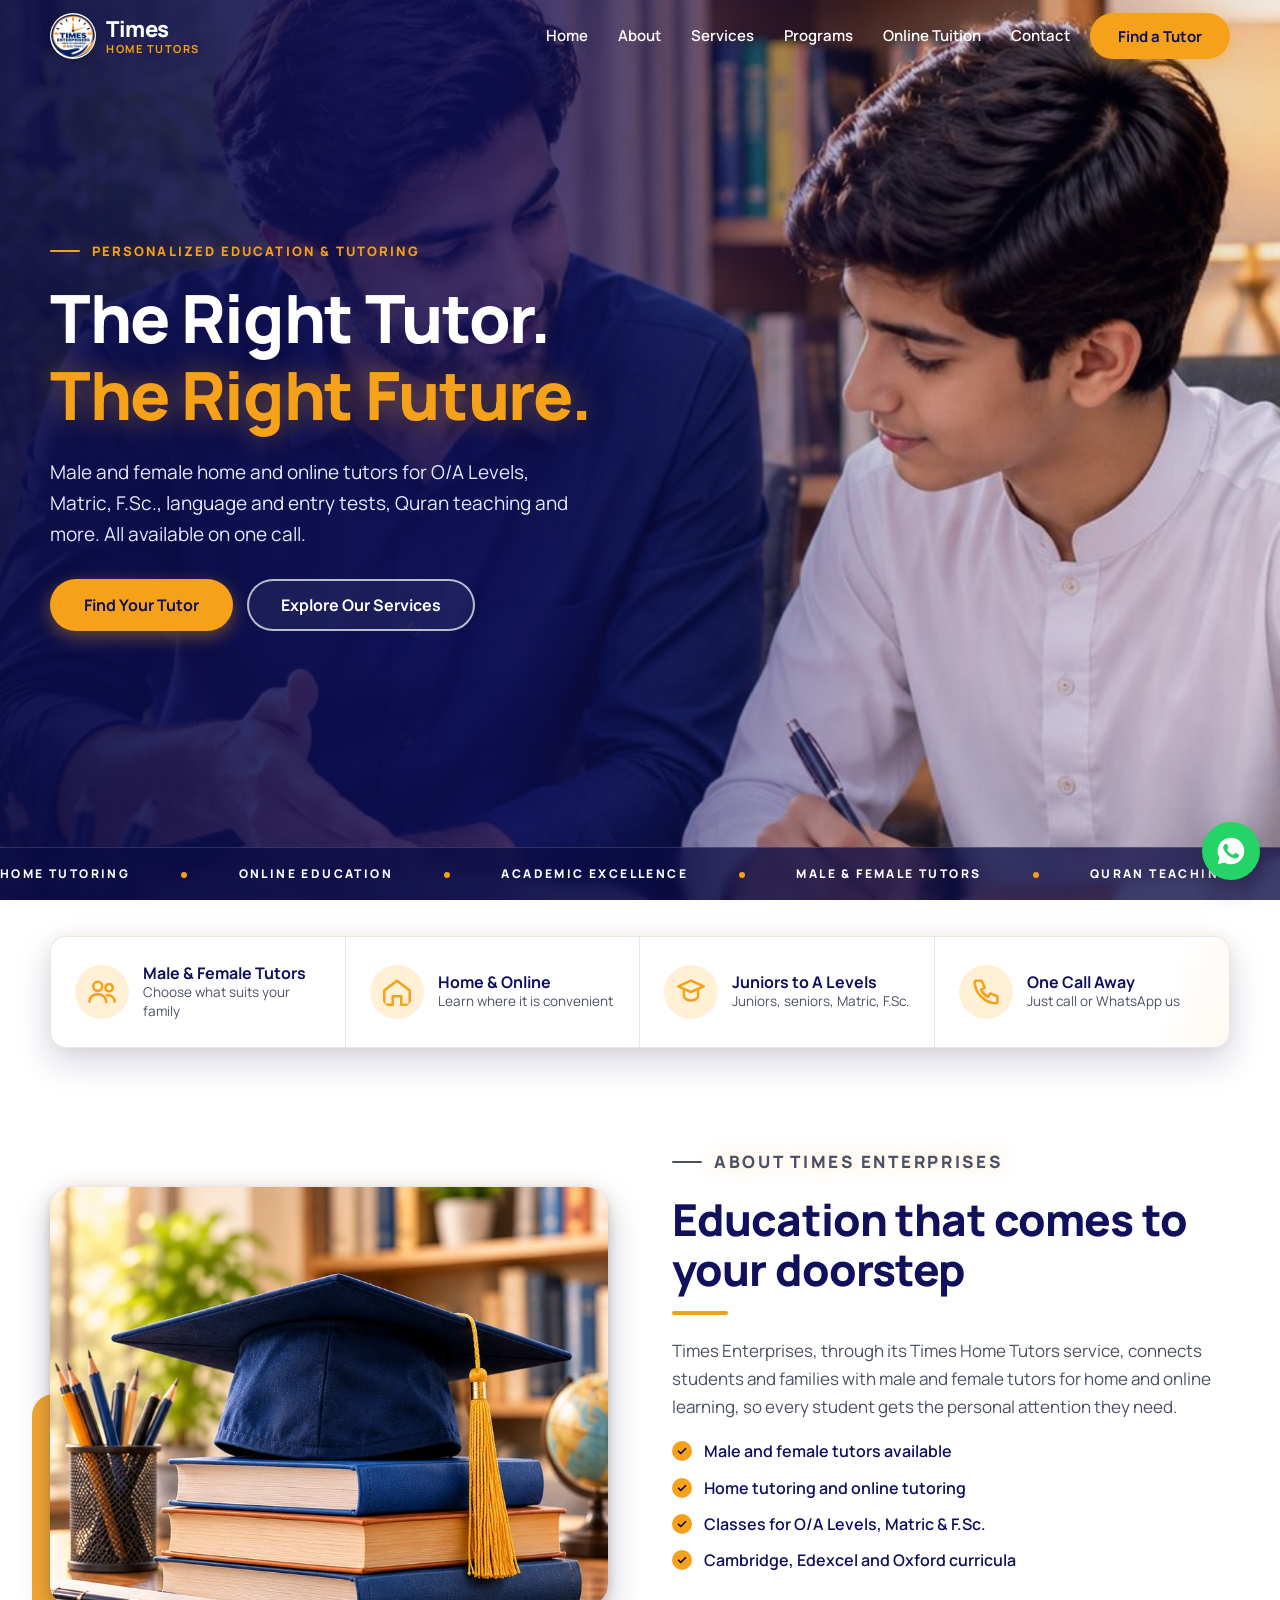
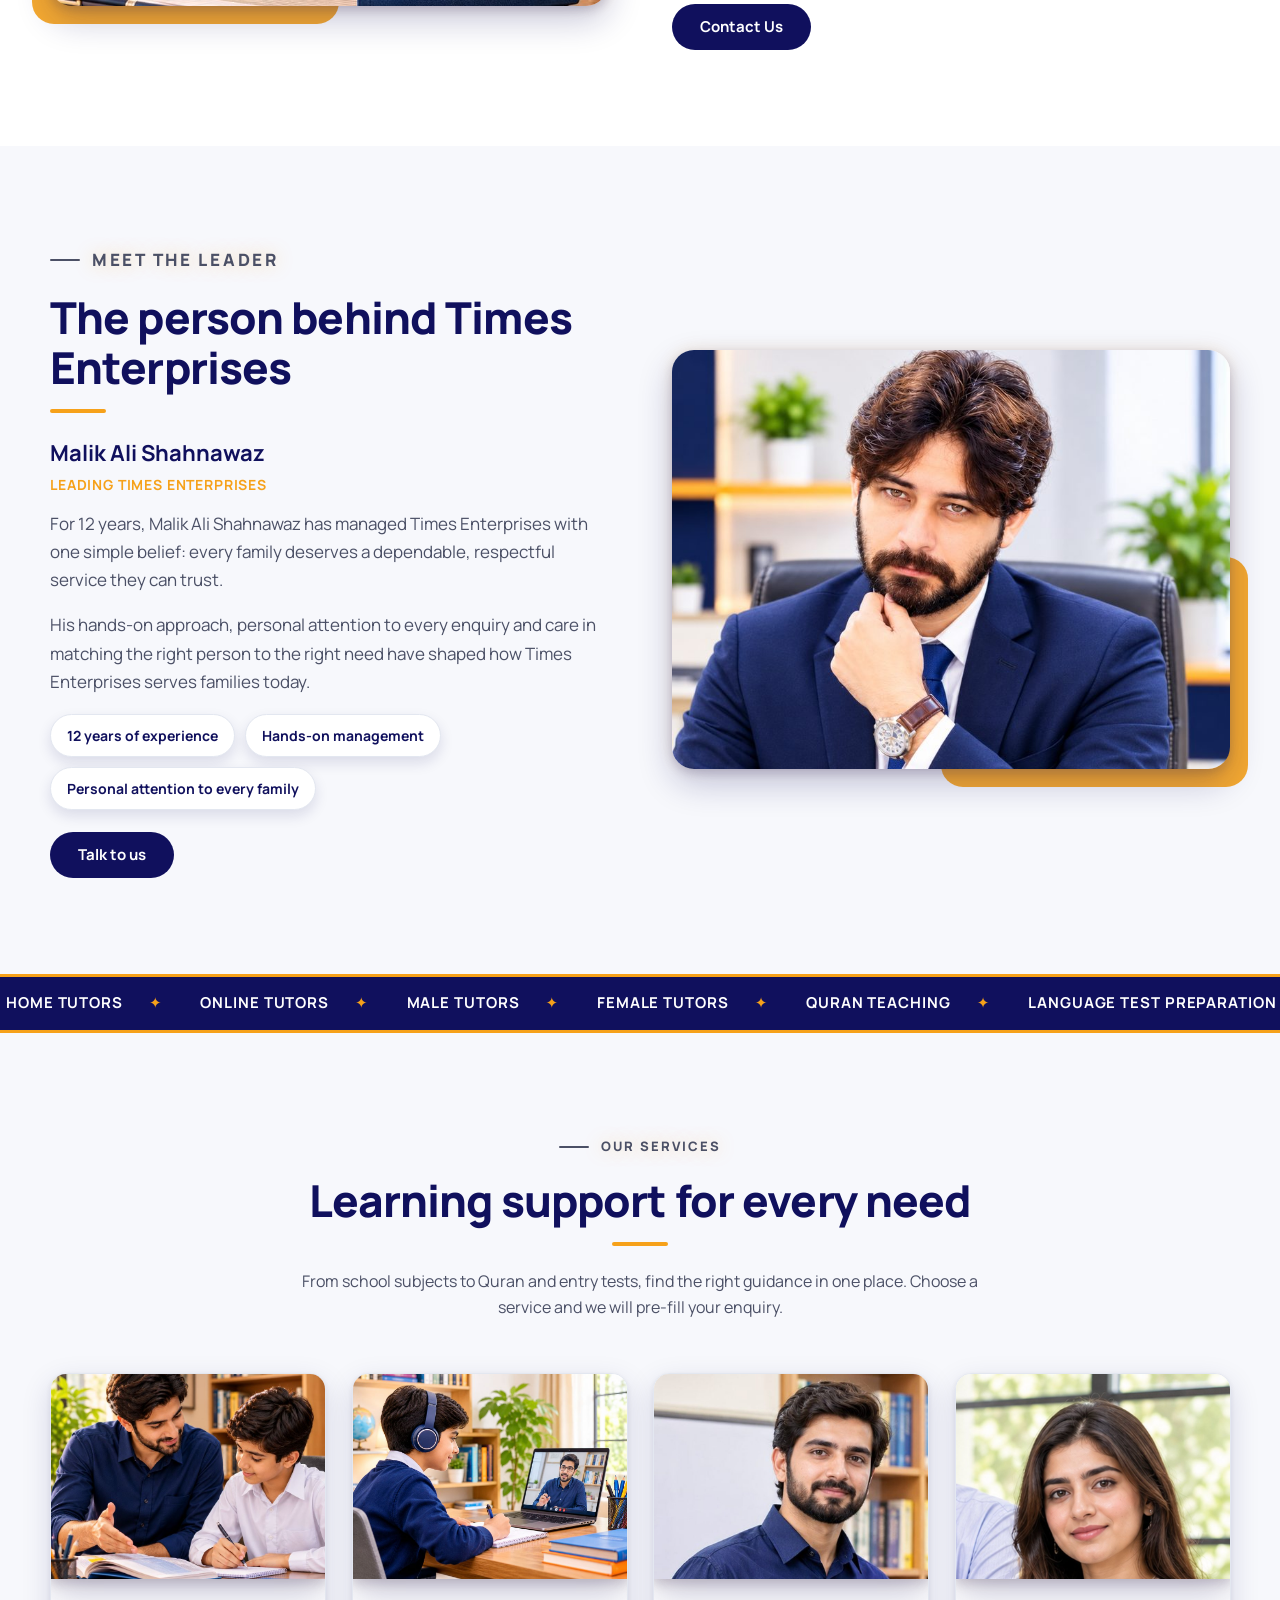
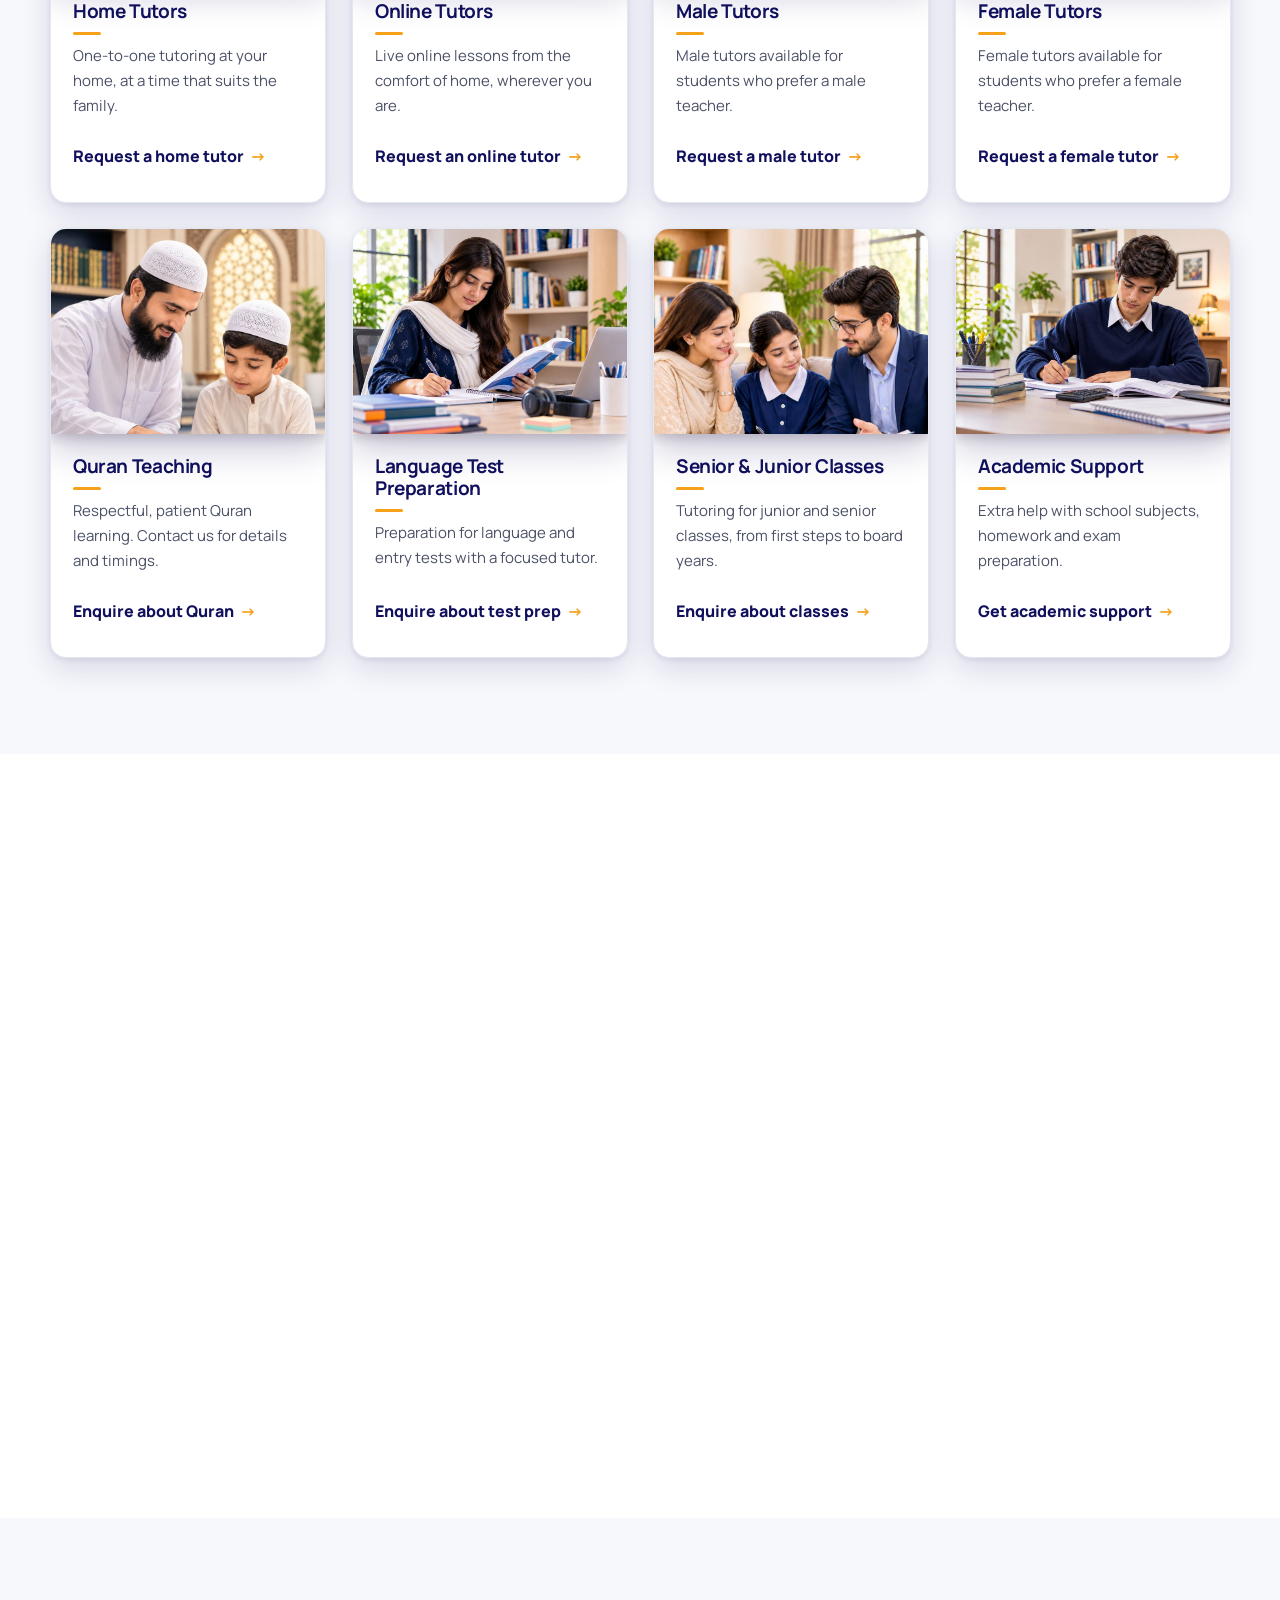
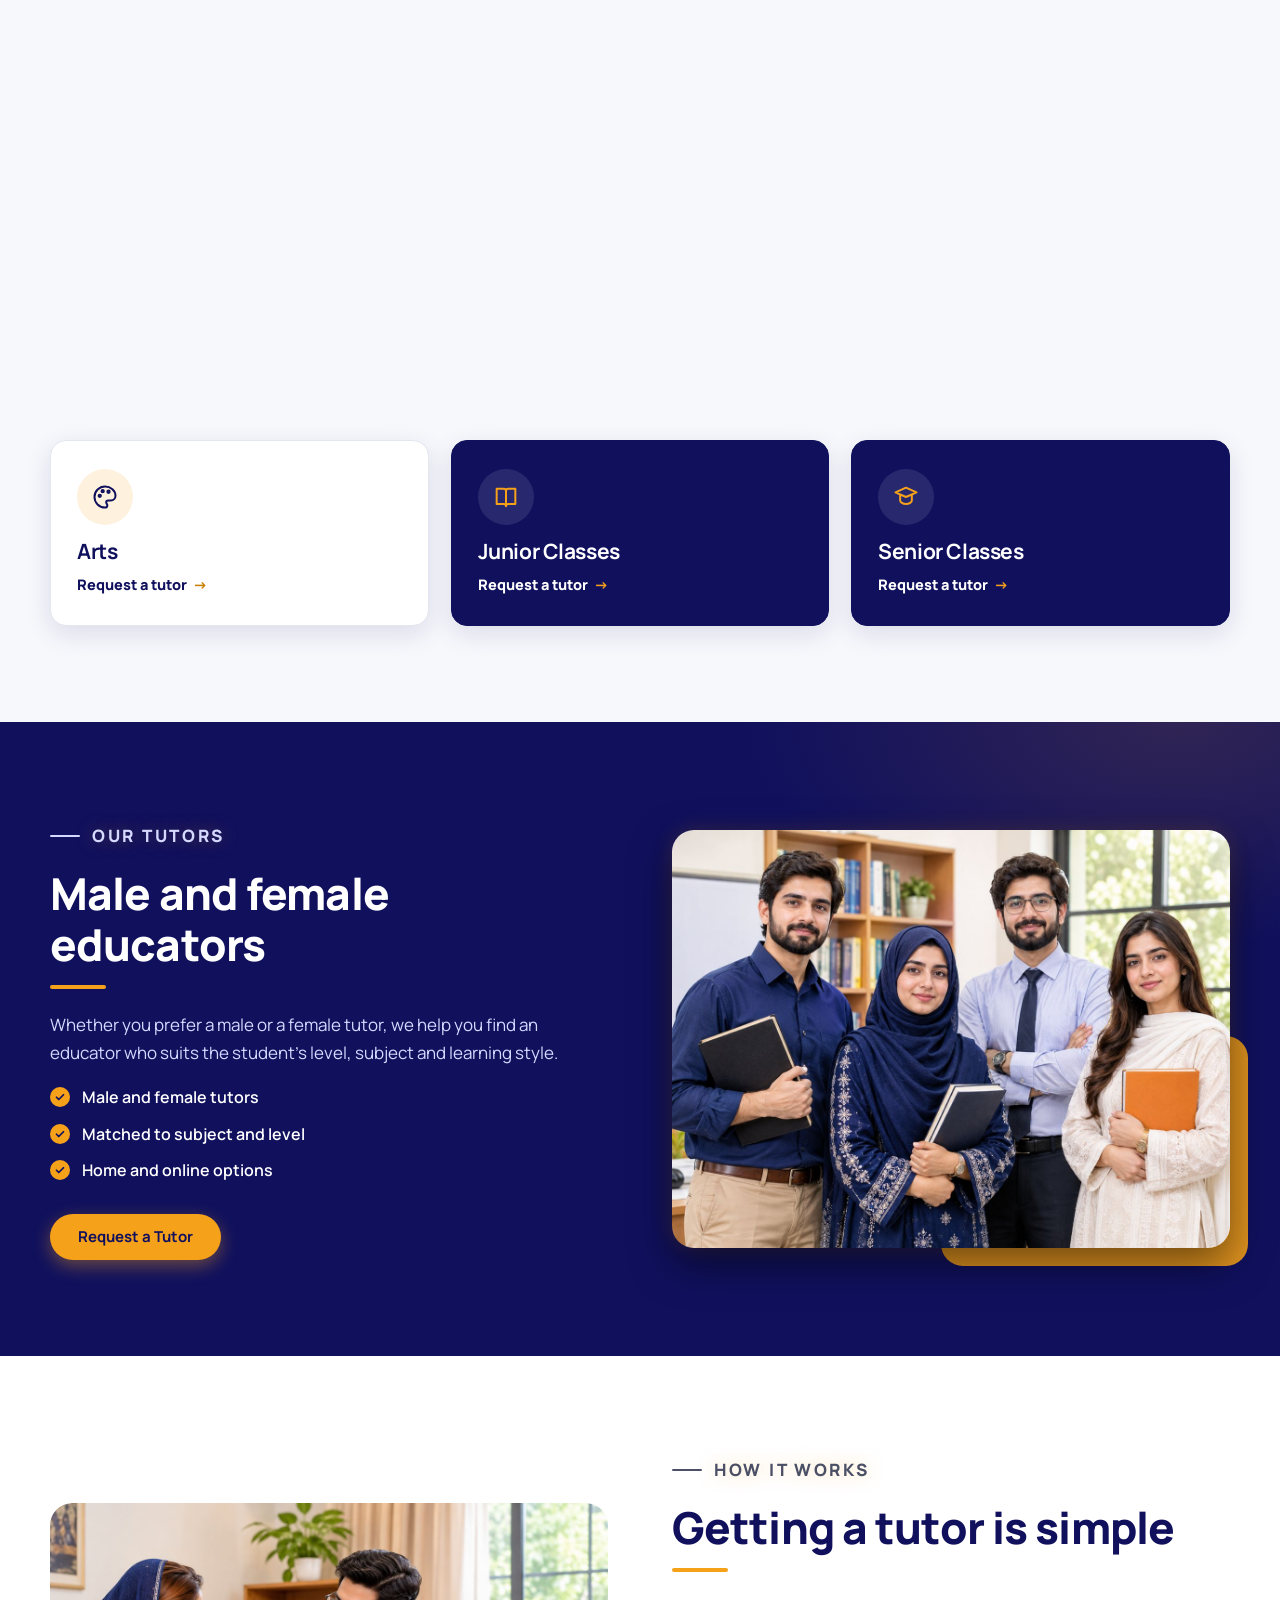
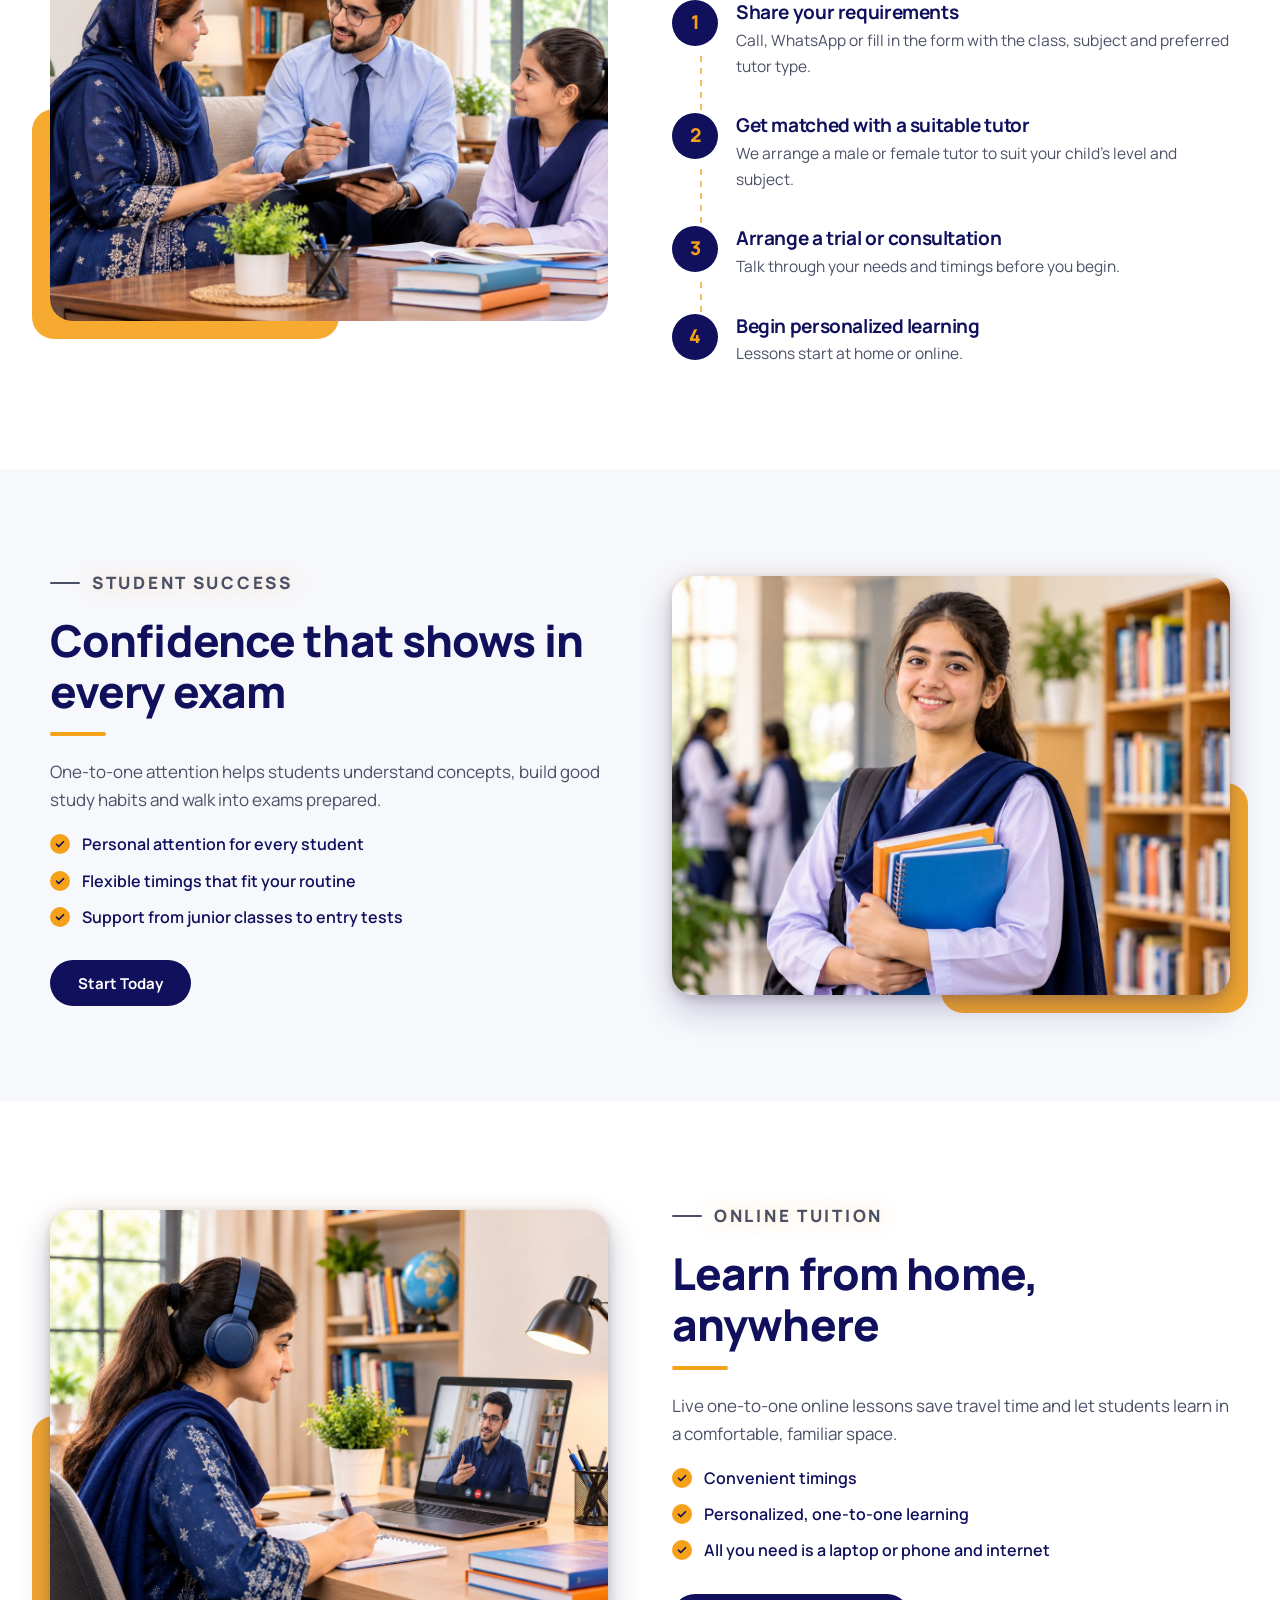
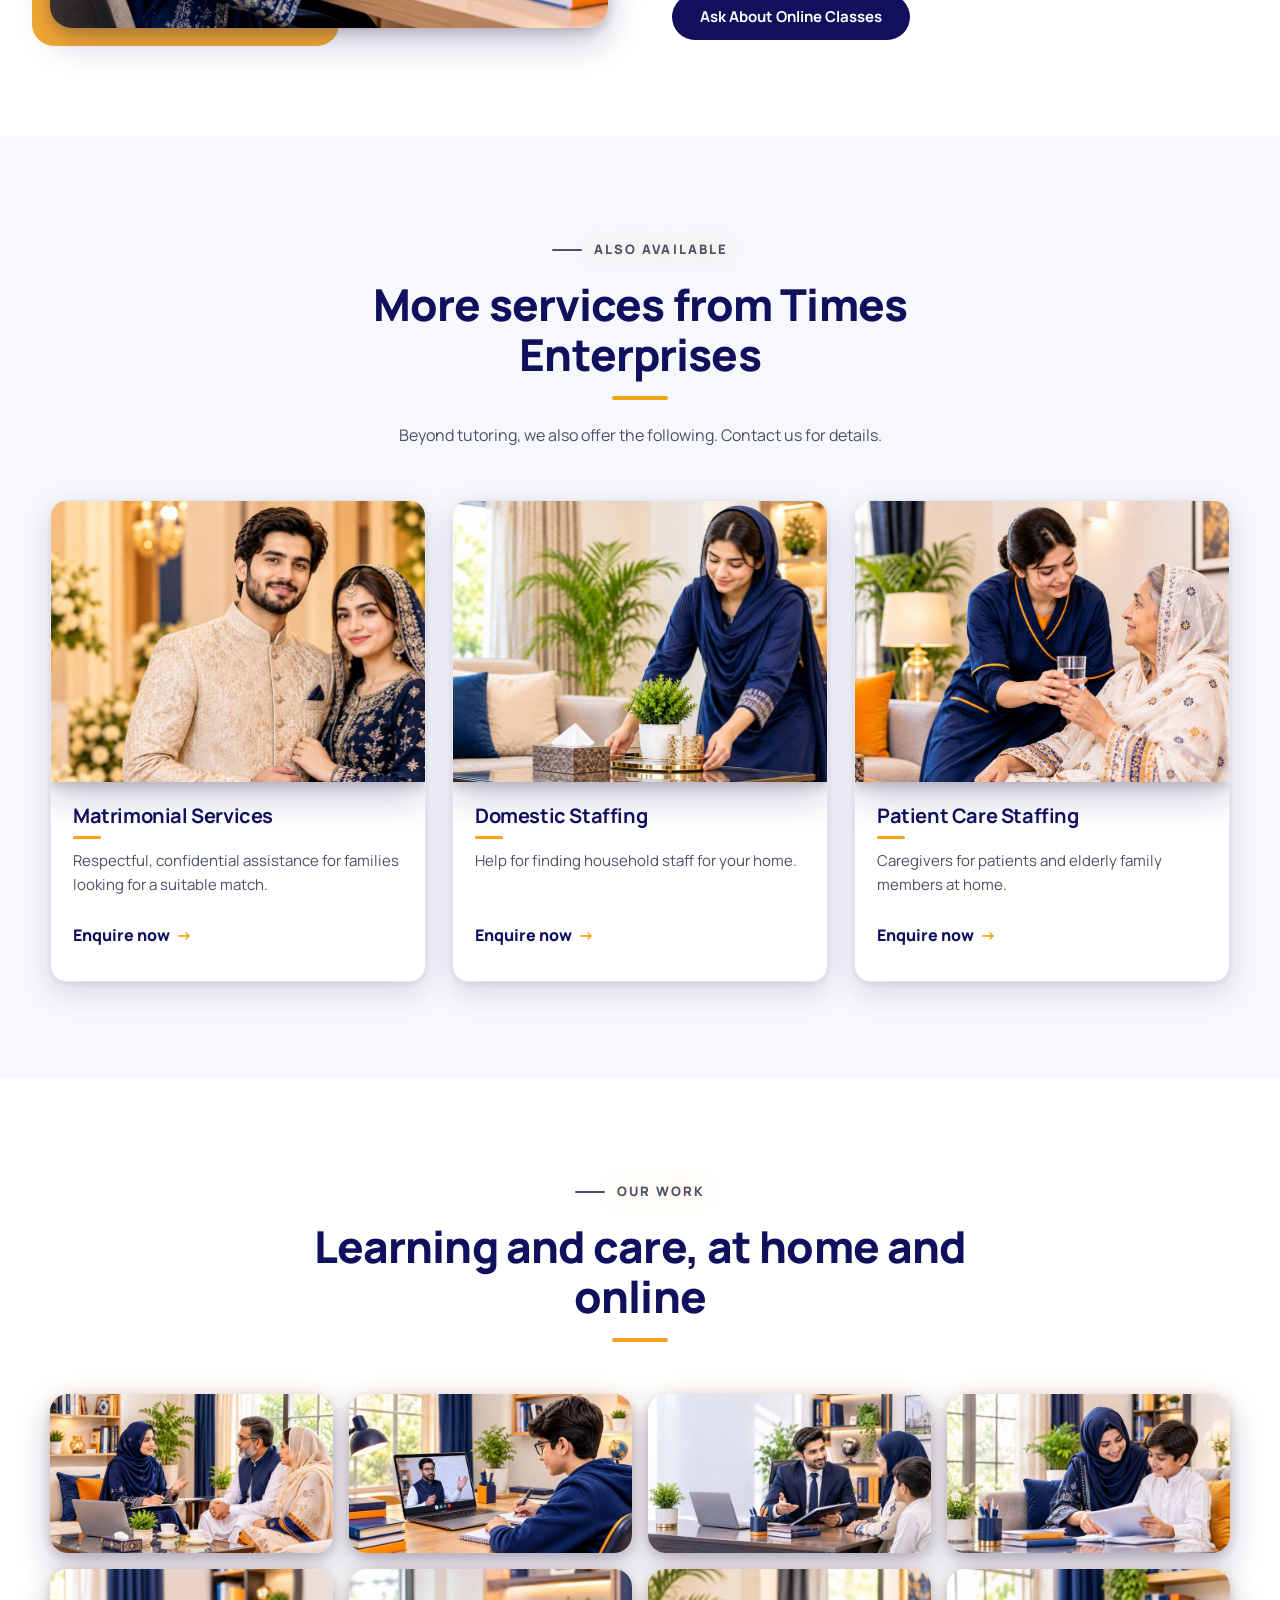
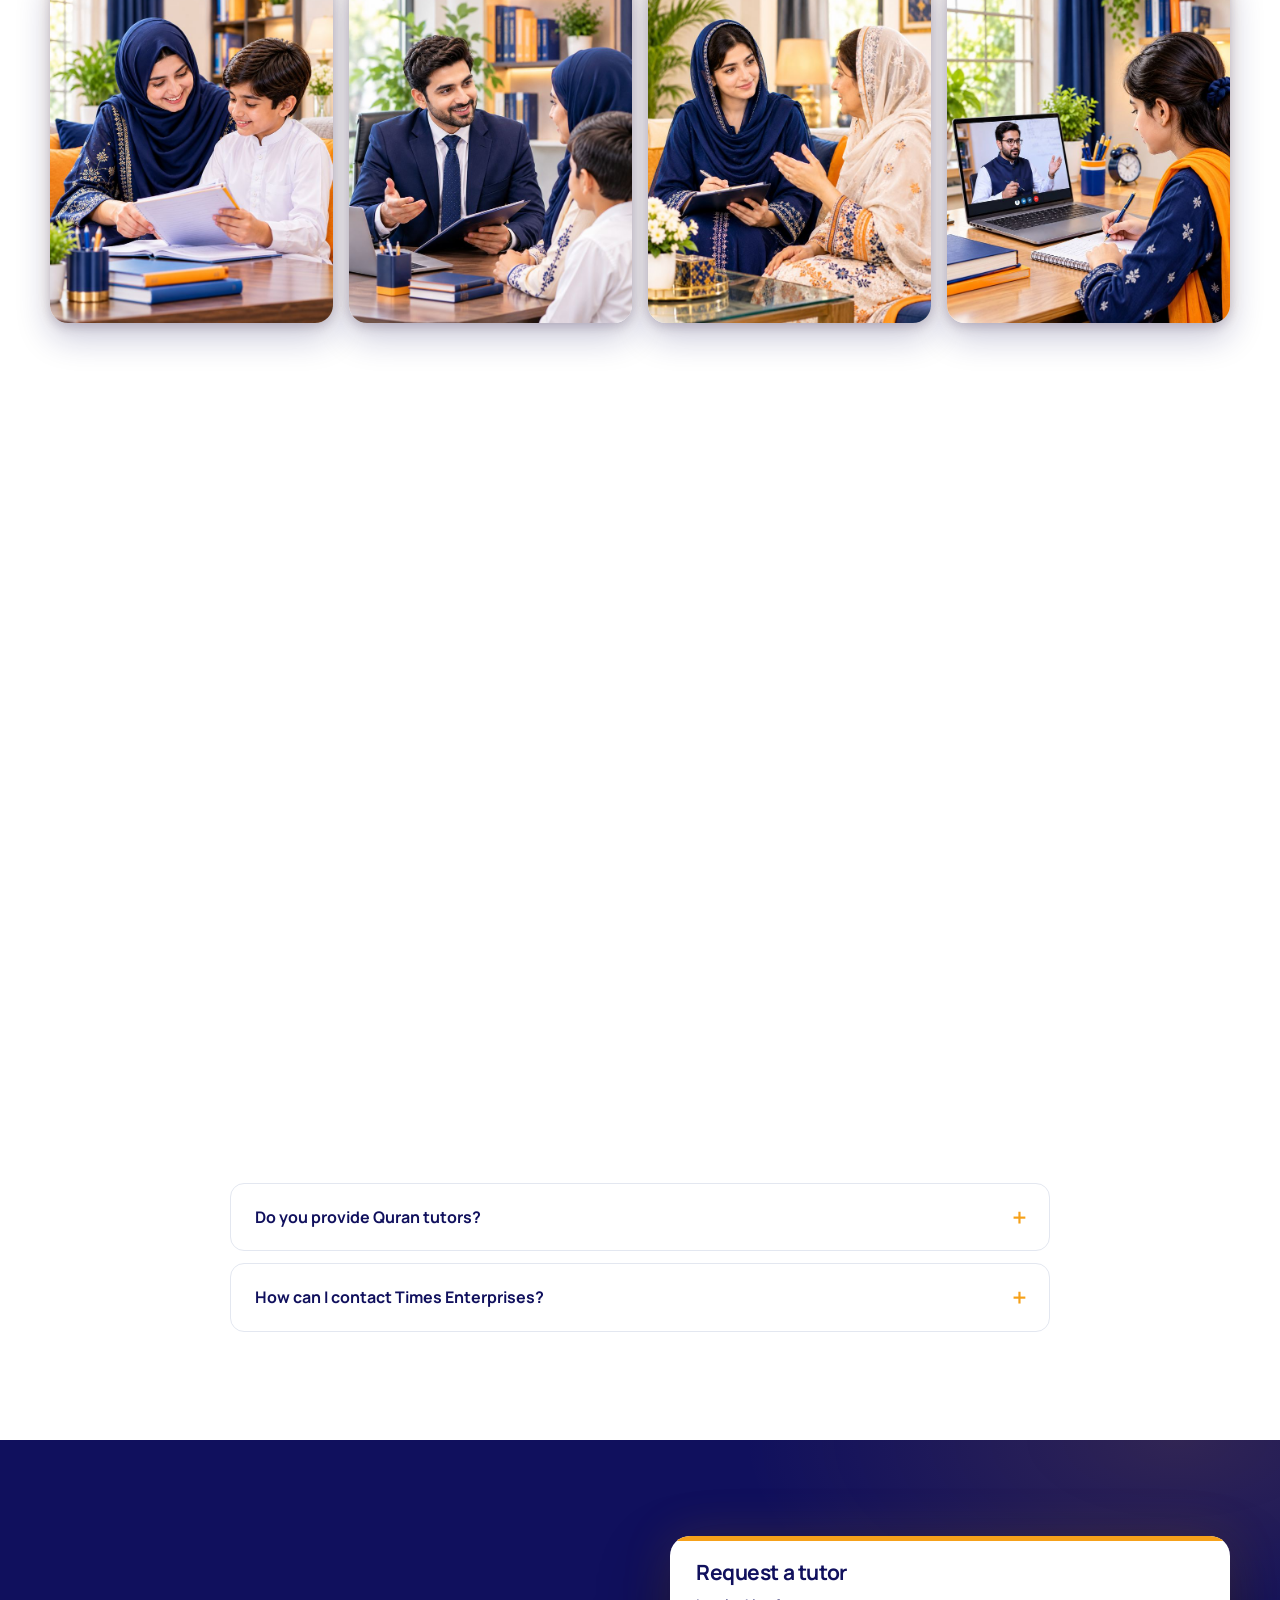
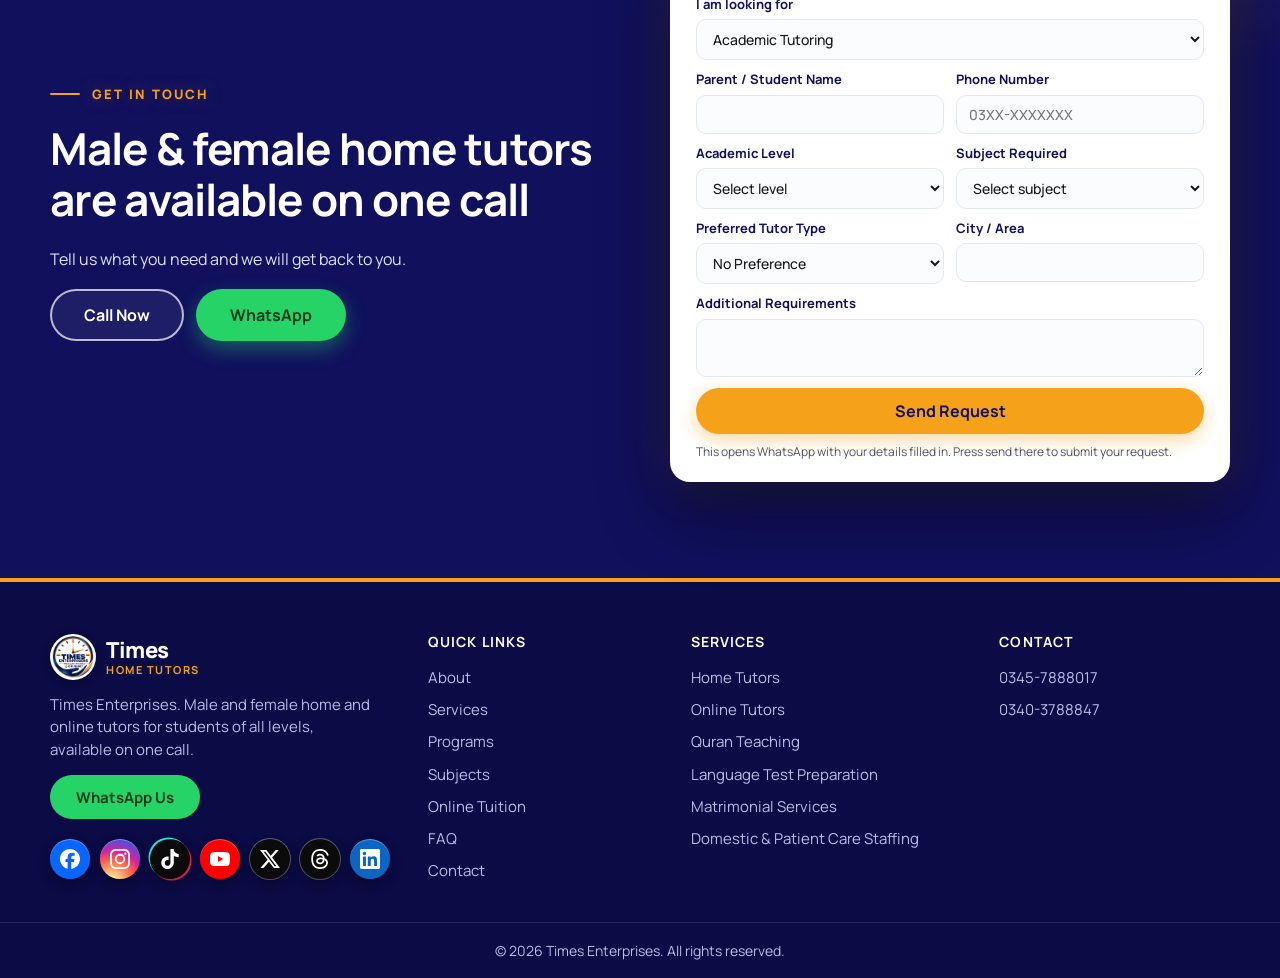
==== index.html @ 8d0580a7 "Add owner section Co-Authored-By: Claude Sonnet 5.5 <noreply@anthropic.com> Claude-Session: https://" ====
<!DOCTYPE html>
<html lang="en">
<head>
<meta charset="utf-8">
<meta name="viewport" content="width=device-width, initial-scale=1">
<title>Times Home Tutors – Male &amp; Female Home &amp; Online Tutors</title>
<meta name="description" content="Male and female home and online tutors for O/A Levels, Matric, F.Sc., juniors, seniors and Quran teaching. Call or WhatsApp Times Enterprises: 0345-7888017.">
<meta name="robots" content="index, follow, max-image-preview:large">
<link rel="canonical" href="https://timesenterprisers.vercel.app/">
<meta name="theme-color" content="#10105D">

<!-- Icons -->
<link rel="icon" href="favicon-32.png" type="image/png" sizes="32x32">
<link rel="icon" href="icon-512.png" type="image/png" sizes="512x512">
<link rel="icon" href="favicon.ico" sizes="any">
<link rel="apple-touch-icon" href="apple-touch-icon.png">

<!-- Open Graph (Facebook, LinkedIn, WhatsApp) -->
<meta property="og:type" content="website">
<meta property="og:site_name" content="Times Enterprises">
<meta property="og:locale" content="en_US">
<meta property="og:url" content="https://timesenterprisers.vercel.app/">
<meta property="og:title" content="Times Home Tutors – Male &amp; Female Home &amp; Online Tutors">
<meta property="og:description" content="Male and female home and online tutors for O/A Levels, Matric, F.Sc., juniors, seniors and Quran teaching. Available on one call.">
<meta property="og:image" content="https://timesenterprisers.vercel.app/og-image.jpg">
<meta property="og:image:type" content="image/jpeg">
<meta property="og:image:width" content="1200">
<meta property="og:image:height" content="630">
<meta property="og:image:alt" content="Times Home Tutors – The Right Tutor. The Right Future. Call 0345-7888017">

<!-- Twitter / X card -->
<meta name="twitter:card" content="summary_large_image">
<meta name="twitter:title" content="Times Home Tutors – Male &amp; Female Home &amp; Online Tutors">
<meta name="twitter:description" content="Male and female home and online tutors for O/A Levels, Matric, F.Sc., juniors, seniors and Quran teaching. Available on one call.">
<meta name="twitter:image" content="https://timesenterprisers.vercel.app/og-image.jpg">
<meta name="twitter:image:alt" content="Times Home Tutors – The Right Tutor. The Right Future. Call 0345-7888017">

<!-- Structured data: organisation. No address, email or hours are listed because none are confirmed yet. -->
<script type="application/ld+json">
{
  "@context": "https://schema.org",
  "@type": ["EducationalOrganization", "LocalBusiness"],
  "@id": "https://timesenterprisers.vercel.app/#organization",
  "name": "Times Enterprises",
  "alternateName": "Times Home Tutors",
  "url": "https://timesenterprisers.vercel.app/",
  "logo": "https://timesenterprisers.vercel.app/icon-512.png",
  "image": "https://timesenterprisers.vercel.app/og-image.jpg",
  "description": "Male and female home and online tutors for O/A Levels, Matric, F.Sc., juniors, seniors and Quran teaching.",
  "telephone": "+923457888017",
  "contactPoint": [
    { "@type": "ContactPoint", "telephone": "+923457888017", "contactType": "customer service" },
    { "@type": "ContactPoint", "telephone": "+923403788847", "contactType": "customer service" }
  ],
  "sameAs": [
    "https://www.facebook.com/share/19YZA6n1WC/",
    "https://www.instagram.com/timeshometuition/",
    "https://www.tiktok.com/@alishahnawaz66",
    "https://youtube.com/@alishahnawaz4983",
    "https://x.com/alishahnawaz191",
    "https://www.threads.com/@timeshometuition",
    "https://www.linkedin.com/in/ali-shahnawaz-626491213/"
  ],
  "knowsAbout": ["Home tutoring", "Online tutoring", "O Levels", "A Levels", "Matric", "F.Sc.", "Cambridge curriculum", "Edexcel curriculum", "Oxford curriculum", "Quran teaching", "Language test preparation"],
  "hasOfferCatalog": {
    "@type": "OfferCatalog",
    "name": "Tutoring services",
    "itemListElement": [
      { "@type": "Offer", "itemOffered": { "@type": "Service", "name": "Home Tutors" } },
      { "@type": "Offer", "itemOffered": { "@type": "Service", "name": "Online Tutors" } },
      { "@type": "Offer", "itemOffered": { "@type": "Service", "name": "Male Tutors" } },
      { "@type": "Offer", "itemOffered": { "@type": "Service", "name": "Female Tutors" } },
      { "@type": "Offer", "itemOffered": { "@type": "Service", "name": "Quran Teaching" } },
      { "@type": "Offer", "itemOffered": { "@type": "Service", "name": "Language Test Preparation" } },
      { "@type": "Offer", "itemOffered": { "@type": "Service", "name": "Senior & Junior Classes" } },
      { "@type": "Offer", "itemOffered": { "@type": "Service", "name": "Academic Support" } }
    ]
  }
}
</script>
<script type="application/ld+json">{"@context": "https://schema.org", "@type": "FAQPage", "mainEntity": [{"@type": "Question", "name": "How can I find a home tutor?", "acceptedAnswer": {"@type": "Answer", "text": "Call 0345-7888017 or 0340-3788847, message us on WhatsApp, or fill in the request form on this page with the class, subject and your preferred tutor type. We will get back to you to arrange a suitable tutor."}}, {"@type": "Question", "name": "Do you provide online tutors?", "acceptedAnswer": {"@type": "Answer", "text": "Yes, online tutors are one of our services. Choose “Online Tutor” as your preferred tutor type in the form, or tell us when you call."}}, {"@type": "Question", "name": "Are male and female tutors available?", "acceptedAnswer": {"@type": "Answer", "text": "Yes. Both male and female tutors are available. Tell us which you prefer when you contact us."}}, {"@type": "Question", "name": "Which academic levels do you cover?", "acceptedAnswer": {"@type": "Answer", "text": "We offer classes for juniors and seniors, Matric, F.Sc., and O and A Levels, including Cambridge, Edexcel and Oxford curricula, as well as language and entry test preparation."}}, {"@type": "Question", "name": "Do you provide O Level and A Level tutors?", "acceptedAnswer": {"@type": "Answer", "text": "Yes, we offer classes for O Levels and A Levels, including Cambridge, Edexcel and Oxford curricula. Contact us with your subject and we will help you from there."}}, {"@type": "Question", "name": "Can I request a tutor for a specific subject?", "acceptedAnswer": {"@type": "Answer", "text": "Yes. You can choose a subject in the request form. Subjects shown on this page include Science, Biology, Computer Science and Arts. If you need another subject, call or WhatsApp us and ask."}}, {"@type": "Question", "name": "Do you provide Quran tutors?", "acceptedAnswer": {"@type": "Answer", "text": "Yes, Quran teaching is one of our services. Contact us for details and to arrange a tutor."}}, {"@type": "Question", "name": "How can I contact Times Enterprises?", "acceptedAnswer": {"@type": "Answer", "text": "Call 0345-7888017 or 0340-3788847, message us on WhatsApp at 0345-7888017, use the request form on this page, or reach us through our social media pages linked in the footer."}}]}</script>

<link rel="preconnect" href="https://fonts.googleapis.com">
<link rel="preconnect" href="https://fonts.gstatic.com" crossorigin>
<link href="https://fonts.googleapis.com/css2?family=Manrope:wght@400;500;600;700;800&display=swap" rel="stylesheet">
<link rel="stylesheet" href="styles.css">
</head>
<body>

<a class="skip" href="#main">Skip to content</a>

<!-- ============ NAVBAR ============ -->
<header class="nav" id="nav">
  <div class="container nav__in">
    <!-- LOGO PLACEHOLDER: replace .brand__mark + text with <img src="images/logo.svg" alt="Times Enterprises"> when the client sends the logo -->
    <a href="#home" class="brand" aria-label="Times Home Tutors – home">
      <img class="brand__logo" src="images/logo-sm.png" alt="" width="48" height="48">
      <span class="brand__txt"><strong>Times</strong><small>Home Tutors</small></span>
    </a>
    <nav class="nav__links" id="menu" aria-label="Main">
      <a href="#home">Home</a>
      <a href="#about">About</a>
      <a href="#services">Services</a>
      <a href="#programs">Programs</a>
      <a href="#online">Online Tuition</a>
      <a href="#contact">Contact</a>
      <a class="btn btn--orange nav__cta-m" href="#contact">Find a Tutor</a>
    </nav>
    <a class="btn btn--orange nav__cta" href="#contact">Find a Tutor</a>
    <button class="burger" id="burger" aria-label="Open menu" aria-expanded="false" aria-controls="menu"><span></span><span></span><span></span></button>
  </div>
</header>

<main id="main">

<!-- ============ HERO ============ -->
<section class="hero" id="home" aria-labelledby="hero-title">
  <picture class="hero__bg">
    <source media="(max-width: 700px)" srcset="images/hero-mobile.jpg">
    <img src="images/hero-desktop.jpg" alt="A tutor guiding a student through a lesson at a desk at home" fetchpriority="high" width="1672" height="941">
  </picture>
  <div class="hero__shade"></div>
  <div class="container hero__in">
    <p class="eyebrow">PERSONALIZED EDUCATION &amp; TUTORING</p>
    <h1 id="hero-title">The Right Tutor.<br><span>The Right Future.</span></h1>
    <p class="hero__lead">Male and female home and online tutors for O/A Levels, Matric, F.Sc., language and entry tests, Quran teaching and more. All available on one call.</p>
    <div class="hero__btns">
      <a class="btn btn--orange btn--lg" href="#contact">Find Your Tutor</a>
      <a class="btn btn--ghost btn--lg" href="#services">Explore Our Services</a>
    </div>
  </div>
  <div class="hero__strip" aria-label="Home tutoring, online education, academic excellence"><div class="marq"><div class="marq__track"><div class="marq__grp"><span>HOME TUTORING</span><span>ONLINE EDUCATION</span><span>ACADEMIC EXCELLENCE</span><span>MALE &amp; FEMALE TUTORS</span><span>QURAN TEACHING</span></div><div class="marq__grp" aria-hidden="true"><span>HOME TUTORING</span><span>ONLINE EDUCATION</span><span>ACADEMIC EXCELLENCE</span><span>MALE &amp; FEMALE TUTORS</span><span>QURAN TEACHING</span></div></div></div></div>
</section>

<!-- ============ TRUST ============ -->
<section class="trust" aria-label="Why families choose us">
  <div class="container trust__grid">
    <div class="trust__item"><svg viewBox="0 0 24 24" aria-hidden="true"><circle cx="9" cy="8" r="3.2"/><circle cx="17" cy="9" r="2.6"/><path d="M3 19c0-3.2 2.7-5.5 6-5.5s6 2.3 6 5.5M15.5 14.2c3 0 5.5 1.8 5.5 4.8"/></svg><div><strong>Male &amp; Female Tutors</strong><span>Choose what suits your family</span></div></div>
    <div class="trust__item"><svg viewBox="0 0 24 24" aria-hidden="true"><path d="M3 11l9-7 9 7v9a1 1 0 0 1-1 1h-5v-6H9v6H4a1 1 0 0 1-1-1z"/></svg><div><strong>Home &amp; Online</strong><span>Learn where it is convenient</span></div></div>
    <div class="trust__item"><svg viewBox="0 0 24 24" aria-hidden="true"><path d="M3 8l9-4 9 4-9 4z"/><path d="M7 10.5V15c0 1.5 2.2 3 5 3s5-1.5 5-3v-4.5"/></svg><div><strong>Juniors to A Levels</strong><span>Juniors, seniors, Matric, F.Sc.</span></div></div>
    <div class="trust__item"><svg viewBox="0 0 24 24" aria-hidden="true"><path d="M5 4h4l2 5-2.5 1.5a11 11 0 0 0 5 5L15 13l5 2v4a1 1 0 0 1-1 1A16 16 0 0 1 4 5a1 1 0 0 1 1-1z"/></svg><div><strong>One Call Away</strong><span>Just call or WhatsApp us</span></div></div>
  </div>
</section>

<!-- ============ ABOUT ============ -->
<section class="sec about" id="about" aria-labelledby="about-title">
  <div class="container split">
    <div class="split__media">
      <picture>
        <source media="(max-width: 700px)" srcset="images/about-mobile.jpg">
        <img src="images/about-desktop.jpg" alt="Books, graduation cap and stationery on a study table" loading="lazy" width="1200" height="675">
      </picture>
    </div>
    <div class="split__txt">
      <p class="eyebrow eyebrow--dark">ABOUT TIMES ENTERPRISES</p>
      <h2 id="about-title">Education that comes to your doorstep</h2>
      <!-- CONTENT TO CONFIRM WITH CLIENT: approved company introduction, years of experience -->
      <p>Times Enterprises, through its Times Home Tutors service, connects students and families with male and female tutors for home and online learning, so every student gets the personal attention they need.</p>
      <ul class="ticks">
        <li>Male and female tutors available</li>
        <li>Home tutoring and online tutoring</li>
        <li>Classes for O/A Levels, Matric &amp; F.Sc.</li>
        <li>Cambridge, Edexcel and Oxford curricula</li>
      </ul>
      <a class="btn btn--navy" href="#contact">Contact Us</a>
    </div>
  </div>
</section>

<!-- ============ OWNER / LEADER ============
     CONTENT TO CONFIRM: the wording below is a warm placeholder written from the only confirmed facts
     (name from the logo, 12 years managing the service). Replace with the owner's real introduction,
     role title, qualifications and achievements once supplied. Do not add unverified claims. -->
<section class="sec sec--gray owner" id="owner" aria-labelledby="owner-title">
  <div class="container split split--rev">
    <div class="split__media">
      <picture><img src="images/owner.jpg" style="object-position:center 18%" alt="Malik Ali Shahnawaz, who has managed Times Enterprises for 12 years" loading="lazy" width="800" height="791"></picture>
    </div>
    <div class="split__txt">
      <p class="eyebrow eyebrow--dark">MEET THE LEADER</p>
      <h2 id="owner-title">The person behind Times Enterprises</h2>
      <p class="owner__name"><strong>Malik Ali Shahnawaz</strong><span>Leading Times Enterprises</span></p>
      <p>For 12 years, Malik Ali Shahnawaz has managed Times Enterprises with one simple belief: every family deserves a dependable, respectful service they can trust.</p>
      <p>His hands-on approach, personal attention to every enquiry and care in matching the right person to the right need have shaped how Times Enterprises serves families today.</p>
      <ul class="owner__chips">
        <li>12 years of experience</li>
        <li>Hands-on management</li>
        <li>Personal attention to every family</li>
      </ul>
      <a class="btn btn--navy" href="#contact">Talk to us</a>
    </div>
  </div>
</section>


<!-- ============ SERVICES (8) ============ -->
<div class="ticker" aria-label="Our services"><div class="marq__track marq__track--slow"><div class="marq__grp"><span>Home Tutors</span><span>Online Tutors</span><span>Male Tutors</span><span>Female Tutors</span><span>Quran Teaching</span><span>Language Test Preparation</span><span>Senior &amp; Junior Classes</span><span>Academic Support</span></div><div class="marq__grp" aria-hidden="true"><span>Home Tutors</span><span>Online Tutors</span><span>Male Tutors</span><span>Female Tutors</span><span>Quran Teaching</span><span>Language Test Preparation</span><span>Senior &amp; Junior Classes</span><span>Academic Support</span></div></div></div>

<section class="sec sec--gray" id="services" aria-labelledby="services-title">
  <div class="container">
    <header class="sec__head">
      <p class="eyebrow eyebrow--dark">OUR SERVICES</p>
      <h2 id="services-title">Learning support for every need</h2>
      <p>From school subjects to Quran and entry tests, find the right guidance in one place. Choose a service and we will pre-fill your enquiry.</p>
    </header>
    <div class="cards cards--4">
      <article class="card">
        <picture><source media="(max-width: 700px)" srcset="images/home-tutors-mobile.jpg"><img src="images/home-tutors-desktop.jpg" alt="Home tutor teaching a student at a study desk" loading="lazy" width="1000" height="750"></picture>
        <div class="card__b"><h3>Home Tutors</h3><p>One-to-one tutoring at your home, at a time that suits the family.</p><a class="link" href="#contact" data-service="Academic Tutoring" data-tutor="Home Tutor">Request a home tutor</a></div>
      </article>
      <article class="card">
        <picture><source media="(max-width: 700px)" srcset="images/online-tutors-mobile.jpg"><img src="images/online-tutors-desktop.jpg" alt="Student attending an online lesson on a laptop" loading="lazy" width="1000" height="750"></picture>
        <div class="card__b"><h3>Online Tutors</h3><p>Live online lessons from the comfort of home, wherever you are.</p><a class="link" href="#contact" data-service="Academic Tutoring" data-tutor="Online Tutor">Request an online tutor</a></div>
      </article>
      <article class="card">
        <picture><img src="images/male-tutors-desktop.jpg" alt="Portrait of a male tutor" loading="lazy" width="800" height="600"></picture>
        <div class="card__b"><h3>Male Tutors</h3><p>Male tutors available for students who prefer a male teacher.</p><a class="link" href="#contact" data-service="Academic Tutoring" data-tutor="Male Tutor">Request a male tutor</a></div>
      </article>
      <article class="card">
        <picture><img src="images/female-tutors-desktop.jpg" alt="Portrait of a female tutor" loading="lazy" width="800" height="600"></picture>
        <div class="card__b"><h3>Female Tutors</h3><p>Female tutors available for students who prefer a female teacher.</p><a class="link" href="#contact" data-service="Academic Tutoring" data-tutor="Female Tutor">Request a female tutor</a></div>
      </article>
      <article class="card">
        <picture><img src="images/quran-teaching-2.jpg" style="object-position:center 10%" alt="Quran teacher guiding a young student through the verses" loading="lazy" width="800" height="1000"></picture>
        <div class="card__b"><h3>Quran Teaching</h3><p>Respectful, patient Quran learning. Contact us for details and timings.</p><a class="link" href="#contact" data-service="Quran Teaching">Enquire about Quran</a></div>
      </article>
      <article class="card">
        <picture><img src="images/language-prep-desktop.jpg" alt="Student preparing for language and entry tests with a laptop and notes" loading="lazy" width="1000" height="750"></picture>
        <div class="card__b"><h3>Language Test Preparation</h3><p>Preparation for language and entry tests with a focused tutor.</p><a class="link" href="#contact" data-service="Language Test Preparation">Enquire about test prep</a></div>
      </article>
      <article class="card">
        <picture><img src="images/senior-junior-desktop.jpg" style="object-position:center 12%" alt="A young student studying with a tutor while her parent looks on" loading="lazy" width="800" height="1000"></picture>
        <div class="card__b"><h3>Senior &amp; Junior Classes</h3><p>Tutoring for junior and senior classes, from first steps to board years.</p><a class="link" href="#contact" data-service="Academic Tutoring">Enquire about classes</a></div>
      </article>
      <article class="card">
        <picture><source media="(max-width: 700px)" srcset="images/academic-prep-mobile.jpg"><img src="images/academic-prep-desktop.jpg" alt="Student studying with books and a calculator" loading="lazy" width="1000" height="750"></picture>
        <div class="card__b"><h3>Academic Support</h3><p>Extra help with school subjects, homework and exam preparation.</p><a class="link" href="#contact" data-service="Academic Tutoring">Get academic support</a></div>
      </article>
    </div>
  </div>
</section>

<!-- ============ PROGRAMS ============ -->
<section class="sec" id="programs" aria-labelledby="programs-title">
  <div class="container">
    <header class="sec__head">
      <p class="eyebrow eyebrow--dark">ACADEMIC PROGRAMS</p>
      <h2 id="programs-title">Levels and curricula we cover</h2>
    </header>
    <div class="programs">
      <div class="programs__imgs">
        <figure><img src="images/levels-desktop.jpg" alt="Student studying with textbooks and notebooks" loading="lazy" width="1000" height="750"></figure>
      </div>
      <div class="programs__list">
        <div class="pgroup"><h3>Levels</h3><div class="chips"><span>O Levels</span><span>A Levels</span><span>Matric</span><span>F.Sc.</span><span>Juniors</span><span>Seniors</span></div></div>
        <div class="pgroup"><h3>Curricula</h3><div class="chips"><span>Cambridge</span><span>Edexcel</span><span>Oxford</span></div></div>
        <div class="pgroup"><h3>Test preparation</h3><div class="chips"><span>Language Entry Tests</span><span>Academic Entry Tests</span></div></div>
        <a class="btn btn--navy" href="#contact" data-service="Academic Tutoring">Ask About Your Level</a>
      </div>
    </div>
  </div>
</section>

<!-- ============ SUBJECTS ============ -->
<section class="sec sec--gray" id="subjects" aria-labelledby="subjects-title">
  <div class="container">
    <header class="sec__head">
      <p class="eyebrow eyebrow--dark">SUBJECTS &amp; CLASSES</p>
      <h2 id="subjects-title">Find the subject you need</h2>
      <p>Pick a subject or class and send us your requirement. Need something else? Just ask.</p>
    </header>
    <div class="subjects">
      <a class="subject" href="#contact" data-service="Academic Tutoring" data-subject="Science">
        <svg viewBox="0 0 24 24" aria-hidden="true"><path d="M9 3h6M10 3v6l-5.200 8.600A2 2 0 0 0 6.500 21h11a2 2 0 0 0 1.700-3.400L14 9V3"/><path d="M7.500 15h9"/></svg>
        <h3>Science</h3><span>Request a tutor</span>
      </a>
      <a class="subject" href="#contact" data-service="Academic Tutoring" data-subject="Biology">
        <svg viewBox="0 0 24 24" aria-hidden="true"><path d="M5 20C5 11 11 5 20 4c0 9-6 15-15 16z"/><path d="M5 20c3-5 6-8 10-10"/></svg>
        <h3>Biology</h3><span>Request a tutor</span>
      </a>
      <a class="subject" href="#contact" data-service="Academic Tutoring" data-subject="Computer Science">
        <svg viewBox="0 0 24 24" aria-hidden="true"><rect x="3" y="4" width="18" height="12" rx="2"/><path d="M8 20h8M12 16v4M9.500 8.500L7.500 10l2 1.500M14.500 8.500l2 1.500-2 1.500"/></svg>
        <h3>Computer Science</h3><span>Request a tutor</span>
      </a>
      <a class="subject" href="#contact" data-service="Academic Tutoring" data-subject="Arts">
        <svg viewBox="0 0 24 24" aria-hidden="true"><path d="M12 3a9 9 0 1 0 0 18c1.400 0 2-.9 2-1.800 0-1.200-1-1.500-1-2.700 0-1 .8-1.500 1.800-1.500H17a4 4 0 0 0 4-4c0-4.400-4-8-9-8z"/><circle cx="7.500" cy="11" r="1"/><circle cx="10" cy="7" r="1"/><circle cx="15" cy="7.500" r="1"/></svg>
        <h3>Arts</h3><span>Request a tutor</span>
      </a>
      <a class="subject subject--alt" href="#contact" data-service="Academic Tutoring" data-level="Juniors">
        <svg viewBox="0 0 24 24" aria-hidden="true"><path d="M4 5h6a2 2 0 0 1 2 2v13a2 2 0 0 0-2-2H4zM20 5h-6a2 2 0 0 0-2 2v13a2 2 0 0 1 2-2h6z"/></svg>
        <h3>Junior Classes</h3><span>Request a tutor</span>
      </a>
      <a class="subject subject--alt" href="#contact" data-service="Academic Tutoring" data-level="Seniors">
        <svg viewBox="0 0 24 24" aria-hidden="true"><path d="M3 8l9-4 9 4-9 4z"/><path d="M7 10.500V15c0 1.500 2.200 3 5 3s5-1.500 5-3v-4.500"/></svg>
        <h3>Senior Classes</h3><span>Request a tutor</span>
      </a>
    </div>
  </div>
</section>

<!-- ============ TUTOR TEAM ============ -->
<section class="sec sec--navy" id="team" aria-labelledby="team-title">
  <div class="container split split--rev">
    <div class="split__txt">
      <p class="eyebrow">OUR TUTORS</p>
      <h2 id="team-title">Male and female educators</h2>
      <!-- CONTENT TO CONFIRM: tutor screening / verification process, qualifications. Individual tutor profiles can be added here once verified details are available. -->
      <p>Whether you prefer a male or a female tutor, we help you find an educator who suits the student’s level, subject and learning style.</p>
      <ul class="ticks ticks--light">
        <li>Male and female tutors</li>
        <li>Matched to subject and level</li>
        <li>Home and online options</li>
      </ul>
      <a class="btn btn--orange" href="#contact">Request a Tutor</a>
    </div>
    <div class="split__media">
      <picture><source media="(max-width: 700px)" srcset="images/tutor-team-mobile.jpg"><img src="images/tutor-team-desktop.jpg" alt="A group of male and female educators" loading="lazy" width="1200" height="900"></picture>
    </div>
  </div>
</section>

<!-- ============ HOW IT WORKS ============ -->
<section class="sec" id="how" aria-labelledby="how-title">
  <div class="container split">
    <div class="split__media">
      <picture><img src="images/how-it-works-desktop.jpg" alt="Parent, tutor and student discussing learning needs" loading="lazy" width="1200" height="900"></picture>
    </div>
    <div class="split__txt">
      <p class="eyebrow eyebrow--dark">HOW IT WORKS</p>
      <h2 id="how-title">Getting a tutor is simple</h2>
      <!-- CONTENT TO CONFIRM: actual enquiry-to-tutor process -->
      <ol class="steps">
        <li><b>1</b><div><h3>Share your requirements</h3><p>Call, WhatsApp or fill in the form with the class, subject and preferred tutor type.</p></div></li>
        <li><b>2</b><div><h3>Get matched with a suitable tutor</h3><p>We arrange a male or female tutor to suit your child’s level and subject.</p></div></li>
        <li><b>3</b><div><h3>Arrange a trial or consultation</h3><p>Talk through your needs and timings before you begin.</p></div></li>
        <li><b>4</b><div><h3>Begin personalized learning</h3><p>Lessons start at home or online.</p></div></li>
      </ol>
    </div>
  </div>
</section>

<!-- ============ STUDENT SUCCESS ============ -->
<section class="sec sec--gray" id="success" aria-labelledby="success-title">
  <div class="container split split--rev">
    <div class="split__txt">
      <p class="eyebrow eyebrow--dark">STUDENT SUCCESS</p>
      <h2 id="success-title">Confidence that shows in every exam</h2>
      <!-- Only verified results / testimonials may be added here -->
      <p>One-to-one attention helps students understand concepts, build good study habits and walk into exams prepared.</p>
      <ul class="ticks">
        <li>Personal attention for every student</li>
        <li>Flexible timings that fit your routine</li>
        <li>Support from junior classes to entry tests</li>
      </ul>
      <a class="btn btn--navy" href="#contact">Start Today</a>
    </div>
    <div class="split__media">
      <picture><source media="(max-width: 700px)" srcset="images/student-success-mobile.jpg"><img src="images/student-success-desktop.jpg" alt="Smiling student holding books" loading="lazy" width="1200" height="900"></picture>
    </div>
  </div>
</section>

<!-- ============ ONLINE TUITION ============ -->
<section class="sec" id="online" aria-labelledby="online-title">
  <div class="container split">
    <div class="split__media">
      <img src="images/online-tuition-desktop.jpg" alt="Student attending an online tutoring session at home" loading="lazy" width="1200" height="900">
    </div>
    <div class="split__txt">
      <p class="eyebrow eyebrow--dark">ONLINE TUITION</p>
      <h2 id="online-title">Learn from home, anywhere</h2>
      <!-- CONTENT TO CONFIRM: online tuition details and availability -->
      <p>Live one-to-one online lessons save travel time and let students learn in a comfortable, familiar space.</p>
      <ul class="ticks">
        <li>Convenient timings</li>
        <li>Personalized, one-to-one learning</li>
        <li>All you need is a laptop or phone and internet</li>
      </ul>
      <a class="btn btn--navy" href="#contact" data-service="Academic Tutoring" data-tutor="Online Tutor">Ask About Online Classes</a>
    </div>
  </div>
</section>

<!-- ============ OTHER SERVICES ============ -->
<section class="sec sec--gray" id="other" aria-labelledby="other-title">
  <div class="container">
    <header class="sec__head">
      <p class="eyebrow eyebrow--dark">ALSO AVAILABLE</p>
      <h2 id="other-title">More services from Times Enterprises</h2>
      <p>Beyond tutoring, we also offer the following. Contact us for details.</p>
    </header>
    <div class="cards cards--3">
      <article class="card">
        <picture><source media="(max-width: 700px)" srcset="images/matrimonial-mobile.jpg"><img src="images/matrimonial-desktop.jpg" alt="Couple in traditional wedding attire" loading="lazy" width="1000" height="563"></picture>
        <div class="card__b"><h3>Matrimonial Services</h3><p>Respectful, confidential assistance for families looking for a suitable match.</p><a class="link" href="#contact" data-service="Matrimonial Services">Enquire now</a></div>
      </article>
      <article class="card">
        <picture><source media="(max-width: 700px)" srcset="images/domestic-staff-mobile.jpg"><img src="images/domestic-staff-desktop.jpg" alt="Domestic staff member tidying a living room" loading="lazy" width="1000" height="563"></picture>
        <div class="card__b"><h3>Domestic Staffing</h3><p>Help for finding household staff for your home.</p><a class="link" href="#contact" data-service="Domestic Staffing">Enquire now</a></div>
      </article>
      <article class="card">
        <picture><source media="(max-width: 700px)" srcset="images/patient-care-mobile.jpg"><img src="images/patient-care-desktop.jpg" alt="A caregiver offering a glass of water to an elderly woman at home" loading="lazy" width="1000" height="729"></picture>
        <div class="card__b"><h3>Patient Care Staffing</h3><p>Caregivers for patients and elderly family members at home.</p><a class="link" href="#contact" data-service="Patient Care Staffing">Enquire now</a></div>
      </article>
    </div>
  </div>
</section>

<!-- ============ GALLERY ============ -->
<section class="sec sec--tint" id="gallery" aria-labelledby="gallery-title">
  <div class="container">
    <header class="sec__head">
      <p class="eyebrow eyebrow--dark">OUR WORK</p>
      <h2 id="gallery-title">Learning and care, at home and online</h2>
    </header>
    <div class="gallery">
      <figure><img src="images/gal-family-home.jpg" alt="A tutor meeting a family at home" loading="lazy" width="700" height="394"></figure>
      <figure><img src="images/gal-homework.jpg" alt="A tutor helping a boy with his homework" loading="lazy" width="700" height="875"></figure>
      <figure><img src="images/gal-online-1.jpg" alt="A student attending an online lesson at her study desk" loading="lazy" width="700" height="394"></figure>
      <figure><img src="images/gal-consult-office.jpg" alt="A consultant speaking with a parent and child in an office" loading="lazy" width="700" height="875"></figure>
      <figure><img src="images/gal-family-meeting.jpg" alt="A family consultation in an office" loading="lazy" width="700" height="394"></figure>
      <figure><img src="images/gal-consult-home.jpg" alt="A tutor talking with a parent at home" loading="lazy" width="700" height="875"></figure>
      <figure><img src="images/gal-study-together.jpg" alt="A tutor and student studying together on a sofa" loading="lazy" width="700" height="394"></figure>
      <figure><img src="images/gal-online-2.jpg" alt="A student following an online lesson on a laptop" loading="lazy" width="700" height="875"></figure>
    </div>
  </div>
</section>

<!-- ============ TESTIMONIALS ============
     No approved testimonials yet, so this section stays hidden.
     To publish real feedback: add objects to the TESTIMONIALS array at the top of script.js
     (quote, name, role: "Parent" | "Student" | "Tutor"). The section appears automatically.
     Never add invented names, quotes or ratings. -->
<section class="sec" id="testimonials" aria-labelledby="testi-title" hidden>
  <div class="container">
    <header class="sec__head">
      <p class="eyebrow eyebrow--dark">TESTIMONIALS</p>
      <h2 id="testi-title">What parents, students and tutors say</h2>
    </header>
    <div class="testi" id="testiGrid"></div>
  </div>
</section>

<!-- ============ FAQ ============ -->
<section class="sec" id="faq" aria-labelledby="faq-title">
  <div class="container faq">
    <header class="sec__head">
      <p class="eyebrow eyebrow--dark">FAQ</p>
      <h2 id="faq-title">Frequently asked questions</h2>
    </header>
    <details><summary>How can I find a home tutor?</summary><p>Call 0345-7888017 or 0340-3788847, message us on WhatsApp, or fill in the request form on this page with the class, subject and your preferred tutor type. We will get back to you to arrange a suitable tutor.</p></details>
    <details><summary>Do you provide online tutors?</summary><p>Yes, online tutors are one of our services. Choose “Online Tutor” as your preferred tutor type in the form, or tell us when you call.</p></details>
    <details><summary>Are male and female tutors available?</summary><p>Yes. Both male and female tutors are available. Tell us which you prefer when you contact us.</p></details>
    <details><summary>Which academic levels do you cover?</summary><p>We offer classes for juniors and seniors, Matric, F.Sc., and O and A Levels, including Cambridge, Edexcel and Oxford curricula, as well as language and entry test preparation.</p></details>
    <details><summary>Do you provide O Level and A Level tutors?</summary><p>Yes, we offer classes for O Levels and A Levels, including Cambridge, Edexcel and Oxford curricula. Contact us with your subject and we will help you from there.</p></details>
    <details><summary>Can I request a tutor for a specific subject?</summary><p>Yes. You can choose a subject in the request form. Subjects shown on this page include Science, Biology, Computer Science and Arts. If you need another subject, call or WhatsApp us and ask.</p></details>
    <details><summary>Do you provide Quran tutors?</summary><p>Yes, Quran teaching is one of our services. Contact us for details and to arrange a tutor.</p></details>
    <details><summary>How can I contact Times Enterprises?</summary><p>Call 0345-7888017 or 0340-3788847, message us on WhatsApp at 0345-7888017, use the request form on this page, or reach us through our social media pages linked in the footer.</p></details>
  </div>
</section>

<!-- ============ CONTACT ============ -->
<section class="sec sec--navy contact" id="contact" aria-labelledby="contact-title">
  <div class="container contact__in">
    <div class="contact__txt">
      <p class="eyebrow">GET IN TOUCH</p>
      <h2 id="contact-title">Male &amp; female home tutors are available on one call</h2>
      <p>Tell us what you need and we will get back to you.</p>
      <div class="contact__btns">
        <a class="btn btn--ghost btn--lg" href="tel:+923457888017">Call Now</a>
        <a class="btn btn--wa btn--lg" href="https://wa.me/923457888017?text=Assalam%20o%20Alaikum%2C%20I%20need%20a%20tutor." target="_blank" rel="noopener">WhatsApp</a>
      </div>
    </div>
    <form class="form" id="form" novalidate>
      <h3>Request a tutor</h3>
      <label>I am looking for
        <select name="service" id="f-service" required>
          <option>Academic Tutoring</option>
          <option>Quran Teaching</option>
          <option>Language Test Preparation</option>
          <option>Matrimonial Services</option>
          <option>Domestic Staffing</option>
          <option>Patient Care Staffing</option>
        </select>
      </label>
      <div class="form__row">
        <label>Parent / Student Name
          <input name="name" id="f-name" required autocomplete="name">
        </label>
        <label>Phone Number
          <input name="phone" id="f-phone" type="tel" required autocomplete="tel" inputmode="tel" placeholder="03XX-XXXXXXX">
        </label>
      </div>
      <div class="form__row" data-show="Academic Tutoring">
        <label>Academic Level
          <select name="level" id="f-level">
            <option value="">Select level</option>
            <option>Juniors</option><option>Seniors</option><option>Matric</option><option>F.Sc.</option><option>O Levels</option><option>A Levels</option><option>Other / Not sure</option>
          </select>
        </label>
        <label>Subject Required
          <select name="subject" id="f-subject">
            <option value="">Select subject</option>
            <option>Science</option><option>Biology</option><option>Computer Science</option><option>Arts</option><option>Other (write below)</option>
          </select>
        </label>
      </div>
      <div class="form__row">
        <label data-show="Academic Tutoring,Quran Teaching,Language Test Preparation">Preferred Tutor Type
          <select name="tutor" id="f-tutor">
            <option>No Preference</option><option>Male Tutor</option><option>Female Tutor</option><option>Online Tutor</option><option>Home Tutor</option>
          </select>
        </label>
        <label>City / Area
        <input name="city" id="f-city" autocomplete="address-level2">
        </label>
      </div>
      <label>Additional Requirements
        <textarea name="msg" id="f-msg" rows="2"></textarea>
      </label>
      <button class="btn btn--orange btn--lg" type="submit">Send Request</button>
      <p class="form__msg" id="formMsg" role="status" aria-live="polite"></p>
      <p class="form__note">This opens WhatsApp with your details filled in. Press send there to submit your request.</p>
    </form>
  </div>
</section>

</main>

<!-- ============ FOOTER ============ -->
<footer class="foot">
  <div class="container foot__grid">
    <div>
      <a href="#home" class="brand brand--light" aria-label="Times Home Tutors – home"><img class="brand__logo" src="images/logo.png" alt="" width="48" height="48"><span class="brand__txt"><strong>Times</strong><small>Home Tutors</small></span></a>
      <p>Times Enterprises. Male and female home and online tutors for students of all levels, available on one call.</p>
      <a class="btn btn--wa foot__wa" href="https://wa.me/923457888017?text=Assalam%20o%20Alaikum%2C%20I%20need%20a%20tutor." target="_blank" rel="noopener">WhatsApp Us</a>
      <div class="social social--brand" aria-label="Social media">
        <a href="https://www.facebook.com/share/19YZA6n1WC/" target="_blank" rel="noopener" aria-label="Facebook"><svg viewBox="0 0 24 24" aria-hidden="true" focusable="false"><path d="M9.101 23.691v-7.98H6.627v-3.667h2.474v-1.58c0-4.085 1.848-5.978 5.858-5.978.401 0 .955.042 1.468.103a8.68 8.68 0 0 1 1.141.195v3.325a8.623 8.623 0 0 0-.653-.036 26.805 26.805 0 0 0-.733-.009c-.707 0-1.259.096-1.675.309a1.686 1.686 0 0 0-.679.622c-.258.42-.374.995-.374 1.752v1.297h3.919l-.386 2.103-.287 1.564h-3.246v8.245C19.396 23.238 24 18.179 24 12.044c0-6.627-5.373-12-12-12s-12 5.373-12 12c0 5.628 3.874 10.35 9.101 11.647Z"/></svg></a>
        <a href="https://www.instagram.com/timeshometuition/" target="_blank" rel="noopener" aria-label="Instagram"><svg viewBox="0 0 24 24" aria-hidden="true" focusable="false"><path d="M7.0301.084c-1.2768.0602-2.1487.264-2.911.5634-.7888.3075-1.4575.72-2.1228 1.3877-.6652.6677-1.075 1.3368-1.3802 2.127-.2954.7638-.4956 1.6365-.552 2.914-.0564 1.2775-.0689 1.6882-.0626 4.947.0062 3.2586.0206 3.6671.0825 4.9473.061 1.2765.264 2.1482.5635 2.9107.308.7889.72 1.4573 1.388 2.1228.6679.6655 1.3365 1.0743 2.1285 1.38.7632.295 1.6361.4961 2.9134.552 1.2773.056 1.6884.069 4.9462.0627 3.2578-.0062 3.668-.0207 4.9478-.0814 1.28-.0607 2.147-.2652 2.9098-.5633.7889-.3086 1.4578-.72 2.1228-1.3881.665-.6682 1.0745-1.3378 1.3795-2.1284.2957-.7632.4966-1.636.552-2.9124.056-1.2809.0692-1.6898.063-4.948-.0063-3.2583-.021-3.6668-.0817-4.9465-.0607-1.2797-.264-2.1487-.5633-2.9117-.3084-.7889-.72-1.4568-1.3876-2.1228C21.2982 1.33 20.628.9208 19.8378.6165 19.074.321 18.2017.1197 16.9244.0645 15.6471.0093 15.236-.005 11.977.0014 8.718.0076 8.31.0215 7.0301.0839m.1402 21.6932c-1.17-.0509-1.8053-.2453-2.2287-.408-.5606-.216-.96-.4771-1.3819-.895-.422-.4178-.6811-.8186-.9-1.378-.1644-.4234-.3624-1.058-.4171-2.228-.0595-1.2645-.072-1.6442-.079-4.848-.007-3.2037.0053-3.583.0607-4.848.05-1.169.2456-1.805.408-2.2282.216-.5613.4762-.96.895-1.3816.4188-.4217.8184-.6814 1.3783-.9003.423-.1651 1.0575-.3614 2.227-.4171 1.2655-.06 1.6447-.072 4.848-.079 3.2033-.007 3.5835.005 4.8495.0608 1.169.0508 1.8053.2445 2.228.408.5608.216.96.4754 1.3816.895.4217.4194.6816.8176.9005 1.3787.1653.4217.3617 1.056.4169 2.2263.0602 1.2655.0739 1.645.0796 4.848.0058 3.203-.0055 3.5834-.061 4.848-.051 1.17-.245 1.8055-.408 2.2294-.216.5604-.4763.96-.8954 1.3814-.419.4215-.8181.6811-1.3783.9-.4224.1649-1.0577.3617-2.2262.4174-1.2656.0595-1.6448.072-4.8493.079-3.2045.007-3.5825-.006-4.848-.0608M16.953 5.5864A1.44 1.44 0 1 0 18.39 4.144a1.44 1.44 0 0 0-1.437 1.4424M5.8385 12.012c.0067 3.4032 2.7706 6.1557 6.173 6.1493 3.4026-.0065 6.157-2.7701 6.1506-6.1733-.0065-3.4032-2.771-6.1565-6.174-6.1498-3.403.0067-6.156 2.771-6.1496 6.1738M8 12.0077a4 4 0 1 1 4.008 3.9921A3.9996 3.9996 0 0 1 8 12.0077"/></svg></a>
        <a href="https://www.tiktok.com/@alishahnawaz66?_r=1&amp;_d=egme9j7j868285&amp;sec_uid=MS4wLjABAAAALMbO1x54GhoPkduYoUspnkf7wUO1pW9r-1YO_pz-RnZOr3smTWyB5927NkAGDl5i&amp;share_author_id=6674560071576486918&amp;sharer_language=en&amp;source=h5_m&amp;u_code=d5d31kkg2jc2fh&amp;timestamp=1795191043&amp;user_id=6674560071576486918&amp;sec_user_id=MS4wLjABAAAALMbO1x54GhoPkduYoUspnkf7wUO1pW9r-1YO_pz-RnZOr3smTWyB5927NkAGDl5i&amp;item_author_type=1&amp;utm_source=copy&amp;utm_campaign=client_share&amp;utm_medium=android&amp;share_iid=7709900763045201716&amp;share_link_id=5a412478-6333-4a21-82e1-93a069bcd39f&amp;share_app_id=1233&amp;ugbiz_name=ACCOUNT&amp;ug_btm=b8727%2Cb7360&amp;social_share_type=5&amp;enable_checksum=1" target="_blank" rel="noopener" aria-label="TikTok"><svg viewBox="0 0 24 24" aria-hidden="true" focusable="false"><path d="M12.525.02c1.31-.02 2.61-.01 3.91-.02.08 1.53.63 3.09 1.75 4.17 1.12 1.11 2.7 1.62 4.24 1.79v4.03c-1.44-.05-2.89-.35-4.2-.97-.57-.26-1.1-.59-1.62-.93-.01 2.92.01 5.84-.02 8.75-.08 1.4-.54 2.79-1.35 3.94-1.31 1.92-3.58 3.17-5.91 3.21-1.43.08-2.86-.31-4.08-1.03-2.02-1.19-3.44-3.37-3.65-5.71-.02-.5-.03-1-.01-1.49.18-1.9 1.12-3.72 2.58-4.96 1.66-1.44 3.98-2.13 6.15-1.72.02 1.48-.04 2.96-.04 4.44-.99-.32-2.15-.23-3.02.37-.63.41-1.11 1.04-1.36 1.75-.21.51-.15 1.07-.14 1.61.24 1.64 1.82 3.02 3.5 2.87 1.12-.01 2.19-.66 2.77-1.61.19-.33.4-.67.41-1.06.1-1.79.06-3.57.07-5.36.01-4.03-.01-8.05.02-12.07z"/></svg></a>
        <a href="https://youtube.com/@alishahnawaz4983" target="_blank" rel="noopener" aria-label="YouTube"><svg viewBox="0 0 24 24" aria-hidden="true" focusable="false"><path d="M23.498 6.186a3.016 3.016 0 0 0-2.122-2.136C19.505 3.545 12 3.545 12 3.545s-7.505 0-9.377.505A3.017 3.017 0 0 0 .502 6.186C0 8.07 0 12 0 12s0 3.93.502 5.814a3.016 3.016 0 0 0 2.122 2.136c1.871.505 9.376.505 9.376.505s7.505 0 9.377-.505a3.015 3.015 0 0 0 2.122-2.136C24 15.93 24 12 24 12s0-3.93-.502-5.814zM9.545 15.568V8.432L15.818 12l-6.273 3.568z"/></svg></a>
        <a href="https://x.com/alishahnawaz191" target="_blank" rel="noopener" aria-label="X (Twitter)"><svg viewBox="0 0 24 24" aria-hidden="true" focusable="false"><path d="M18.901 1.153h3.68l-8.04 9.19L24 22.846h-7.406l-5.8-7.584-6.638 7.584H.474l8.6-9.83L0 1.154h7.594l5.243 6.932ZM17.61 20.644h2.039L6.486 3.24H4.298Z"/></svg></a>
        <a href="https://www.threads.com/@timeshometuition" target="_blank" rel="noopener" aria-label="Threads"><svg viewBox="0 0 24 24" aria-hidden="true" focusable="false"><path d="M12.186 24h-.007c-3.581-.024-6.334-1.205-8.184-3.509C2.35 18.44 1.5 15.586 1.472 12.01v-.017c.03-3.579.879-6.43 2.525-8.482C5.845 1.205 8.6.024 12.18 0h.014c2.746.02 5.043.725 6.826 2.098 1.677 1.29 2.858 3.13 3.509 5.467l-2.04.569c-1.104-3.96-3.898-5.984-8.304-6.015-2.91.022-5.11.936-6.54 2.717C4.307 6.504 3.616 8.914 3.589 12c.027 3.086.718 5.496 2.057 7.164 1.43 1.783 3.631 2.698 6.54 2.717 2.623-.02 4.358-.631 5.8-2.045 1.647-1.613 1.618-3.593 1.09-4.798-.31-.71-.873-1.3-1.634-1.75-.192 1.352-.622 2.446-1.284 3.272-.886 1.102-2.14 1.704-3.73 1.79-1.202.065-2.361-.218-3.259-.801-1.063-.689-1.685-1.74-1.752-2.964-.065-1.19.408-2.285 1.33-3.082.88-.76 2.119-1.207 3.583-1.291a13.853 13.853 0 0 1 3.02.142c-.126-.742-.375-1.332-.75-1.757-.513-.586-1.308-.883-2.359-.89h-.029c-.844 0-1.992.232-2.721 1.32L7.734 7.847c.98-1.454 2.568-2.256 4.478-2.256h.044c3.194.02 5.097 1.975 5.287 5.388.108.046.216.094.321.142 1.49.7 2.58 1.761 3.154 3.07.797 1.82.871 4.79-1.548 7.158-1.85 1.81-4.094 2.628-7.277 2.65Zm1.003-11.69c-.242 0-.487.007-.739.021-1.836.103-2.98.946-2.916 2.143.067 1.256 1.452 1.839 2.784 1.767 1.224-.065 2.818-.543 3.086-3.71a10.5 10.5 0 0 0-2.215-.221z"/></svg></a>
        <a href="https://www.linkedin.com/in/ali-shahnawaz-626491213/" target="_blank" rel="noopener" aria-label="LinkedIn"><svg viewBox="0 0 24 24" aria-hidden="true" focusable="false"><path d="M20.447 20.452h-3.554v-5.569c0-1.328-.027-3.037-1.852-3.037-1.853 0-2.136 1.445-2.136 2.939v5.667H9.351V9h3.414v1.561h.046c.477-.9 1.637-1.85 3.37-1.85 3.601 0 4.267 2.37 4.267 5.455v6.286zM5.337 7.433c-1.144 0-2.063-.926-2.063-2.065 0-1.138.92-2.063 2.063-2.063 1.14 0 2.064.925 2.064 2.063 0 1.139-.925 2.065-2.064 2.065zm1.782 13.019H3.555V9h3.564v11.452zM22.225 0H1.771C.792 0 0 .774 0 1.729v20.542C0 23.227.792 24 1.771 24h20.451C23.2 24 24 23.227 24 22.271V1.729C24 .774 23.2 0 22.222 0h.003z"/></svg></a>
      </div>
    </div>
    <div><h4>Quick links</h4><a href="#about">About</a><a href="#services">Services</a><a href="#programs">Programs</a><a href="#subjects">Subjects</a><a href="#online">Online Tuition</a><a href="#faq">FAQ</a><a href="#contact">Contact</a></div>
    <div><h4>Services</h4><a href="#services">Home Tutors</a><a href="#services">Online Tutors</a><a href="#services">Quran Teaching</a><a href="#services">Language Test Preparation</a><a href="#other">Matrimonial Services</a><a href="#other">Domestic &amp; Patient Care Staffing</a></div>
    <div><h4>Contact</h4><a href="tel:+923457888017">0345-7888017</a><a href="tel:+923403788847">0340-3788847</a><!-- ADD when confirmed: address and email --></div>
  </div>
  <div class="foot__copy"><div class="container">© <span id="yr">2026</span> Times Enterprises. All rights reserved.</div></div>
</footer>

<a class="wa-float" href="https://wa.me/923457888017?text=Assalam%20o%20Alaikum%2C%20I%20need%20a%20tutor." target="_blank" rel="noopener" aria-label="Chat on WhatsApp">
  <svg viewBox="0 0 24 24" aria-hidden="true"><path d="M12 2a10 10 0 0 0-8.600 15.100L2 22l5-1.300A10 10 0 1 0 12 2zm5.800 14.200c-.2.700-1.400 1.300-1.900 1.400-.5.100-1.100.100-1.800-.100-.4-.1-1-.3-1.700-.6-3-1.300-4.900-4.300-5-4.500-.1-.2-1.200-1.600-1.200-3s.8-2.100 1-2.400c.3-.3.600-.3.800-.3h.6c.2 0 .4 0 .6.500l.8 2c.1.200.1.400 0 .5l-.3.500-.4.400c-.1.200-.3.300-.1.600.2.300.8 1.300 1.700 2.100 1.200 1 2.100 1.300 2.400 1.500.3.100.5.100.6-.1l.9-1.100c.2-.3.400-.2.700-.1l1.900.9c.3.100.5.200.5.300.1.200.1.800-.1 1.400z"/></svg>
</a>

<script src="script.js"></script>
</body>
</html>
---- styles.css ----
:root{
  --navy:#10105D; --navy2:#0b0b45; --orange:#F6A11A; --white:#fff; --gray:#F7F8FC;
  --text:#171717; --muted:#4b5066; --line:#e3e7f0; --radius:16px;
  --shadow:0 6px 24px rgba(16,16,93,.08);
  --font:'Manrope',system-ui,-apple-system,'Segoe UI',Roboto,Arial,sans-serif;
}
*,*::before,*::after{box-sizing:border-box}
html{scroll-behavior:smooth;scroll-padding-top:76px}
body{margin:0;font-family:var(--font);color:var(--text);background:#fff;line-height:1.65;font-size:16px;-webkit-font-smoothing:antialiased}
img{max-width:100%;display:block}
a{color:inherit}
h1,h2,h3,h4{font-family:var(--font);color:var(--navy);line-height:1.15;margin:0 0 .5em;letter-spacing:-.02em}
p{margin:0 0 1em}
.container{width:min(1180px,100% - 40px);margin-inline:auto}
.skip{position:absolute;left:-999px;top:8px;background:var(--orange);color:var(--navy);padding:8px 14px;border-radius:8px;z-index:200;font-weight:700}
.skip:focus{left:8px}
:focus-visible{outline:3px solid var(--orange);outline-offset:3px;border-radius:6px}

/* buttons */
.btn{display:inline-flex;align-items:center;justify-content:center;gap:8px;border:2px solid transparent;border-radius:999px;padding:12px 26px;font:700 15px/1 var(--font);text-decoration:none;cursor:pointer;transition:transform .2s,background .2s,box-shadow .2s,color .2s}
.btn:hover{transform:translateY(-2px)}
.btn--lg{padding:16px 32px;font-size:16px}
.btn--orange{background:var(--orange);color:var(--navy)}
.btn--orange:hover{background:#ffb338;box-shadow:0 8px 20px rgba(246,161,26,.35)}
.btn--navy{background:var(--navy);color:#fff}
.btn--navy:hover{background:var(--navy2);box-shadow:0 8px 20px rgba(16,16,93,.3)}
.btn--ghost{border-color:rgba(255,255,255,.7);color:#fff;background:rgba(255,255,255,.06)}
.btn--ghost:hover{background:#fff;color:var(--navy)}
.btn--wa{background:#25D366;color:#073b1b}
.btn--wa:hover{background:#3be37b}

/* nav */
.nav{position:fixed;inset:0 0 auto 0;z-index:100;transition:background .3s,box-shadow .3s}
.nav.is-solid{background:rgba(16,16,93,.97);box-shadow:0 2px 18px rgba(0,0,0,.2);backdrop-filter:blur(8px)}
.nav__in{display:flex;align-items:center;justify-content:space-between;height:72px;gap:20px}
.brand{display:flex;align-items:center;gap:10px;text-decoration:none;color:#fff}
.brand__mark{width:40px;height:40px;border-radius:11px;background:var(--orange);color:var(--navy);display:grid;place-items:center;font:800 24px/1 var(--font)}
.brand__txt{display:flex;flex-direction:column;line-height:1}
.brand__txt strong{font-size:22px;font-weight:800;letter-spacing:-.02em}
.brand__txt small{font-size:11px;letter-spacing:.14em;text-transform:uppercase;color:var(--orange);margin-top:3px;font-weight:700}
.nav__links{display:flex;align-items:center;gap:30px;margin-left:auto}
.nav__links a:not(.btn){color:#fff;text-decoration:none;font-weight:600;font-size:15px;position:relative;padding:4px 0}
.nav__links a:not(.btn)::after{content:"";position:absolute;left:0;bottom:-2px;height:2px;width:0;background:var(--orange);transition:width .25s}
.nav__links a:not(.btn):hover::after{width:100%}
.nav__cta-m{display:none}
.burger{display:none;background:none;border:0;width:44px;height:44px;cursor:pointer;padding:10px}
.burger span{display:block;height:2px;background:#fff;margin:6px 0;transition:.25s}
.burger[aria-expanded=true] span:nth-child(1){transform:translateY(8px) rotate(45deg)}
.burger[aria-expanded=true] span:nth-child(2){opacity:0}
.burger[aria-expanded=true] span:nth-child(3){transform:translateY(-8px) rotate(-45deg)}

/* hero */
.hero{position:relative;min-height:100vh;min-height:100svh;display:flex;align-items:center;color:#fff;overflow:hidden;background:var(--navy)}
.hero__bg,.hero__bg img{position:absolute;inset:0;width:100%;height:100%}
.hero__bg img{object-fit:cover;object-position:70% center;animation:slow 22s ease-out both}
@keyframes slow{from{transform:scale(1.07)}to{transform:scale(1)}}
.hero__shade{position:absolute;inset:0;background:linear-gradient(90deg,rgba(11,11,69,.93) 0%,rgba(16,16,93,.8) 38%,rgba(16,16,93,.2) 70%,rgba(16,16,93,.05) 100%)}
.hero__in{position:relative;padding-top:110px;padding-bottom:120px}
.eyebrow{font-size:13px;font-weight:800;letter-spacing:.16em;color:var(--orange);margin-bottom:18px}
.eyebrow--dark{color:#8f5400}
.hero h1{color:#fff;font-size:clamp(40px,5.2vw,68px);font-weight:800;margin-bottom:.35em;max-width:13ch}
.hero h1 span{color:var(--orange)}
.hero__lead{font-size:clamp(16px,1.6vw,19px);max-width:540px;color:#e6e8ff}
.hero__btns{display:flex;gap:14px;flex-wrap:wrap;margin:28px 0 26px}
.hero__trust{display:flex;align-items:center;gap:10px;font-weight:600;color:#fff}
.hero__trust a{color:var(--orange);font-weight:800;text-decoration:none}
.dot{width:10px;height:10px;border-radius:50%;background:#3be37b;box-shadow:0 0 0 4px rgba(59,227,123,.25)}
.hero__strip{position:absolute;left:0;right:0;bottom:0;background:rgba(11,11,69,.75);backdrop-filter:blur(6px);border-top:1px solid rgba(255,255,255,.15)}
.hero__strip .container{display:flex;justify-content:space-between;gap:12px;padding:16px 0;font-size:12px;font-weight:800;letter-spacing:.2em;color:#fff}
.hero__strip span:not(:last-child)::after{content:"";display:inline-block;width:6px;height:6px;background:var(--orange);border-radius:50%;margin-left:clamp(10px,3vw,40px);vertical-align:middle}

/* trust */
.trust{background:#fff;position:relative;z-index:2}
.trust{padding:36px 0 0}
.trust__grid{display:grid;grid-template-columns:repeat(4,1fr);gap:0;background:#fff;border-radius:var(--radius);box-shadow:0 8px 30px rgba(16,16,93,.1);border:1px solid var(--line)}
.trust__item{display:flex;gap:14px;align-items:center;padding:26px 24px;border-right:1px solid var(--line)}
.trust__item:last-child{border:0}
.trust__item svg{width:34px;height:34px;flex:none;fill:none;stroke:var(--orange);stroke-width:1.8;stroke-linecap:round;stroke-linejoin:round}
.trust__item strong{display:block;color:var(--navy);font-size:16px;line-height:1.25}
.trust__item span{font-size:13.5px;color:var(--muted);line-height:1.4;display:block}

/* sections */
.sec{padding:96px 0}
.sec--gray{background:var(--gray)}
.sec--navy{background:var(--navy);color:#dfe2ff}
.sec--navy h2,.sec--navy h3{color:#fff}
.sec__head{text-align:center;max-width:680px;margin:0 auto 52px}
.sec__head h2,.split__txt h2{font-size:clamp(30px,4vw,44px);font-weight:800}
.sec__head p{color:var(--muted)}
.split{display:grid;grid-template-columns:1fr 1fr;gap:64px;align-items:center}
.split--rev .split__txt{order:-1}
.split__media{position:relative}
.split__media img{width:100%;aspect-ratio:4/3;object-fit:cover;border-radius:22px;box-shadow:0 18px 50px rgba(16,16,93,.18)}
.split__media::before{content:"";position:absolute;inset:auto auto -18px -18px;width:55%;height:55%;border-radius:22px;background:var(--orange);opacity:.9;z-index:-1}
.split--rev .split__media::before{inset:auto -18px -18px auto}
.sec--navy .split__media::before{background:var(--orange)}
.split__txt p{color:var(--muted);font-size:17px}
.sec--navy .split__txt p{color:#d5d9ff}
.ticks{list-style:none;padding:0;margin:0 0 30px;display:grid;gap:10px}
.ticks li{position:relative;padding-left:32px;font-weight:600;color:var(--navy)}
.ticks li::before{content:"";position:absolute;left:0;top:3px;width:20px;height:20px;border-radius:50%;background:var(--orange) url("data:image/svg+xml,%3Csvg xmlns='http://www.w3.org/2000/svg' viewBox='0 0 24 24' fill='none' stroke='%2310105D' stroke-width='3.5' stroke-linecap='round' stroke-linejoin='round'%3E%3Cpath d='M5 12.500l4.500 4.500L19 7.500'/%3E%3C/svg%3E") center/12px no-repeat}
.ticks--light li{color:#fff}

/* cards */
.cards{display:grid;gap:26px}
.cards--4{grid-template-columns:repeat(4,1fr)}
.cards--3{grid-template-columns:repeat(3,1fr)}
.card{background:#fff;border-radius:var(--radius);overflow:hidden;box-shadow:var(--shadow);border:1px solid var(--line);display:flex;flex-direction:column;transition:transform .25s,box-shadow .25s}
.card:hover{transform:translateY(-6px);box-shadow:0 16px 40px rgba(16,16,93,.16)}
.card img,.card .ph{width:100%;aspect-ratio:4/3;object-fit:cover}
.card__b{padding:22px 22px 24px;display:flex;flex-direction:column;flex:1}
.card h3{font-size:20px}
.card p{color:var(--muted);font-size:15px;flex:1}
.link{font-weight:800;color:var(--navy);text-decoration:none;display:inline-flex;gap:6px;align-items:center}
.link::after{content:"→";color:var(--orange);transition:transform .2s}
.link:hover::after{transform:translateX(5px)}
.ph{display:grid;place-items:center;background:linear-gradient(135deg,var(--navy),#2a2a8f)}
.ph svg{width:64px;height:64px;fill:none;stroke:var(--orange);stroke-width:1.6;stroke-linejoin:round}

/* programs */
.programs{display:grid;grid-template-columns:1fr 1.1fr;gap:52px;align-items:center}
.programs__imgs{display:grid;gap:18px}
.programs__imgs figure{margin:0;min-width:0}
.programs__imgs img{width:100%;height:230px;object-fit:cover;border-radius:18px;box-shadow:var(--shadow)}
.pgroup{margin-bottom:22px}
.pgroup h3{font-size:14px;letter-spacing:.12em;text-transform:uppercase;color:#8f5400;margin-bottom:10px}
.chips{display:flex;flex-wrap:wrap;gap:10px}
.chips span{background:var(--gray);border:1px solid var(--line);color:var(--navy);padding:9px 18px;border-radius:999px;font-weight:700;font-size:14.5px;transition:.2s}
.chips span:hover{background:var(--navy);color:#fff;border-color:var(--navy)}
.note{color:var(--muted);font-style:italic}

/* steps */
.steps{list-style:none;padding:0;margin:0;display:grid;gap:22px;position:relative}
.steps li{display:flex;gap:18px;align-items:flex-start}
.steps b{flex:none;width:46px;height:46px;border-radius:50%;background:var(--navy);color:var(--orange);display:grid;place-items:center;font-size:19px;font-weight:800}
.steps h3{font-size:19px;margin:2px 0 4px}
.steps p{margin:0;font-size:15.5px}

/* faq */
.faq{max-width:820px}
.faq details{border:1px solid var(--line);border-radius:14px;margin-bottom:12px;background:#fff;transition:box-shadow .2s}
.faq details[open]{box-shadow:var(--shadow);border-color:var(--orange)}
.faq summary{cursor:pointer;list-style:none;padding:20px 56px 20px 24px;font-weight:700;color:var(--navy);position:relative}
.faq summary::-webkit-details-marker{display:none}
.faq summary::after{content:"+";position:absolute;right:22px;top:50%;transform:translateY(-50%);font-size:26px;color:var(--orange);font-weight:600;transition:transform .2s}
.faq details[open] summary::after{content:"–"}
.faq details p{padding:0 24px 20px;margin:0;color:var(--muted)}

/* contact */
.contact__in{display:grid;grid-template-columns:1fr 1fr;gap:60px;align-items:center}
.contact h2{font-size:clamp(30px,4vw,44px)}
.contact__list{list-style:none;padding:0;margin:26px 0 28px;display:grid;gap:16px}
.contact__list li{display:flex;flex-wrap:wrap;gap:6px 18px;align-items:baseline}
.contact__list span{width:90px;font-size:12px;letter-spacing:.14em;text-transform:uppercase;color:var(--orange);font-weight:800}
.contact__list a{color:#fff;font-size:20px;font-weight:700;text-decoration:none}
.contact__list a:hover{color:var(--orange)}
.form{background:#fff;border-radius:22px;padding:34px;box-shadow:0 24px 60px rgba(0,0,0,.3);color:var(--text)}
.form h3{color:var(--navy);font-size:24px;margin-bottom:18px}
.form label{display:block;font-weight:700;font-size:14px;color:var(--navy);margin-bottom:14px}
.form input,.form select,.form textarea{display:block;width:100%;margin-top:6px;padding:13px 14px;border:1.5px solid var(--line);border-radius:12px;font:500 15px var(--font);color:var(--text);background:#fbfcfe;transition:border .2s,box-shadow .2s}
.form input:focus,.form select:focus,.form textarea:focus{outline:0;border-color:var(--orange);box-shadow:0 0 0 4px rgba(246,161,26,.2)}
.form .invalid{border-color:#d33}
.form .btn{width:100%;margin-top:6px}
.form__msg{margin:12px 0 0;font-size:14px;min-height:1.2em;color:#b42318;font-weight:600}
.form__msg.ok{color:#0a7a3a}

/* footer */
.foot{background:var(--navy2);color:#b9bde8;padding-top:64px}
.foot__grid{display:grid;grid-template-columns:1.6fr 1fr 1fr 1fr;gap:40px;padding-bottom:44px}
.foot h4{color:#fff;font-size:15px;letter-spacing:.08em;text-transform:uppercase;margin-bottom:16px}
.foot a{display:block;text-decoration:none;color:#b9bde8;margin-bottom:10px;font-size:15px;transition:color .2s}
.foot a:hover{color:var(--orange)}
.foot .brand{display:flex;margin-bottom:16px;color:#fff}
.foot p{max-width:320px;font-size:15px}
.social{display:flex;flex-wrap:wrap;gap:10px;margin-top:18px}
.social a{width:40px;height:40px;border-radius:50%;background:rgba(255,255,255,.08);display:grid;place-items:center;margin:0;transition:.2s}
.social a:hover{background:var(--orange);transform:translateY(-3px)}
.social svg{width:19px;height:19px;fill:#fff}
.social a:hover svg{fill:var(--navy)}
.foot__copy{border-top:1px solid rgba(255,255,255,.1);padding:20px 0;font-size:14px;text-align:center}

.wa-float{position:fixed;right:20px;bottom:20px;z-index:90;width:58px;height:58px;border-radius:50%;background:#25D366;display:grid;place-items:center;box-shadow:0 8px 24px rgba(0,0,0,.3);transition:transform .2s}
.wa-float:hover{transform:scale(1.08)}
.wa-float svg{width:32px;height:32px;fill:#fff}

/* scroll reveal */
.rv{opacity:0;transform:translateY(24px);transition:opacity .7s ease,transform .7s ease}
.rv.in{opacity:1;transform:none}

/* tablet */
@media (max-width:1020px){
  .cards--4{grid-template-columns:repeat(2,1fr)}
  .trust__grid{grid-template-columns:repeat(2,1fr)}
  .trust__item:nth-child(2){border-right:0}
  .trust__item:nth-child(-n+2){border-bottom:1px solid var(--line)}
  .split,.contact__in,.programs{gap:40px}
  .foot__grid{grid-template-columns:1fr 1fr}
}
/* mobile */
@media (max-width:800px){
  .nav__cta{display:none}
  .burger{display:block;margin-left:auto}
  .nav__links{position:fixed;inset:72px 0 auto 0;background:var(--navy);flex-direction:column;align-items:stretch;gap:0;padding:8px 20px 24px;margin:0;transform:translateY(-130%);transition:transform .3s;box-shadow:0 20px 30px rgba(0,0,0,.3);max-height:calc(100vh - 72px);overflow:auto}
  .nav__links.open{transform:none}
  .nav__links a:not(.btn){padding:16px 4px;border-bottom:1px solid rgba(255,255,255,.1);font-size:17px}
  .nav__links a::after{display:none}
  .nav__cta-m{display:inline-flex;margin-top:18px}
  .nav.is-solid,.nav.menu-open{background:var(--navy)}
  .sec{padding:64px 0}
  .split,.contact__in,.programs{grid-template-columns:1fr}
  .split--rev .split__txt{order:0}
  .split__media img{aspect-ratio:4/5}
  .cards--3{grid-template-columns:1fr}
  .split__media::before{display:none}
  .programs__imgs{grid-template-columns:1fr 1fr}
  .programs__imgs img{height:170px}
  .form{padding:24px}
}
@media (max-width:700px){
  .hero{align-items:flex-start;min-height:0}
  .hero__bg{top:auto;height:470px}
  .hero__bg img{object-position:center 32%;animation:none}
  .hero__shade{top:auto;height:470px;background:linear-gradient(180deg,var(--navy) 0%,rgba(16,16,93,0) 32%),linear-gradient(0deg,rgba(11,11,69,.75) 0,rgba(11,11,69,0) 22%)}
  .hero__in{padding-top:104px;padding-bottom:440px}
  .hero h1{max-width:none}
  .hero__btns .btn{width:100%}
  .hero__strip .container{flex-direction:column;gap:4px;font-size:11px;padding:12px 0;align-items:center}
  .hero__strip span::after{display:none!important}
  .trust__grid{grid-template-columns:1fr}
  .trust__item,.trust__item:nth-child(2){border-right:0;border-bottom:1px solid var(--line);padding:18px 20px}
  .trust__item:last-child{border:0}
  .cards--4{grid-template-columns:1fr}
  .foot__grid{grid-template-columns:1fr}
  .wa-float{right:14px;bottom:14px}
}
@media (prefers-reduced-motion:reduce){
  *,*::before,*::after{animation:none!important;transition:none!important;scroll-behavior:auto!important}
  .rv{opacity:1;transform:none}
}


/* =====================================================================
   REFINEMENTS: calm, professional finish
   ===================================================================== */
:root{--gold:#ffd27a}
[hidden]{display:none!important}

/* scroll progress */
.progress{position:fixed;top:0;left:0;height:3px;width:100%;z-index:300;transform-origin:0 50%;transform:scaleX(0);background:var(--orange)}

/* buttons */
.btn{min-height:46px}
.link{min-height:44px}

/* section label with short rule */
.eyebrow{display:inline-flex;align-items:center;gap:12px}
.eyebrow::before{content:"";width:30px;height:2px;background:currentColor;border-radius:2px}
.sec__head .eyebrow{justify-content:center}

/* heading accent bar that draws in on scroll */
.sec__head h2::after,.split__txt h2::after{content:"";display:block;width:56px;height:4px;border-radius:4px;margin:16px 0 0;background:var(--orange);transition:width .8s .2s cubic-bezier(.2,.8,.2,1)}
.sec__head h2::after{margin-inline:auto}
.rv:not(.in) h2::after{width:0}

/* backdrops */
.sec--navy{background:radial-gradient(620px 320px at 92% 0%,rgba(246,161,26,.14),transparent 70%),var(--navy)}

/* trust strip */
.trust__item svg{box-sizing:content-box;width:26px;height:26px;padding:11px;border-radius:50%;background:rgba(246,161,26,.14)}

/* cards */
.card{will-change:transform}
.card:hover{border-color:rgba(246,161,26,.6);box-shadow:0 16px 40px rgba(16,16,93,.16)}
.card picture{display:block;overflow:hidden}
.card img,.card .ph{transition:transform .8s cubic-bezier(.2,.8,.2,1)}
.card:hover img{transform:scale(1.05)}
.card h3::after{content:"";display:block;height:3px;width:28px;margin-top:9px;border-radius:3px;background:var(--orange);transition:width .35s}
.card:hover h3::after{width:56px}
.cards--4 .card h3{font-size:19px}

/* big photos: no shine, just a calm offset block */
.split__media img{transition:box-shadow .4s}

/* programs */
.programs__imgs figure{margin:0;min-width:0;overflow:hidden;border-radius:18px;box-shadow:var(--shadow)}
.programs__imgs img{width:100%;height:100%;min-height:300px;max-height:420px;object-fit:cover;border-radius:0;box-shadow:none}
.chips span{transition:transform .2s,background .2s,color .2s,border-color .2s}
.chips span:hover{transform:translateY(-2px)}
.pgroup h3{display:flex;align-items:center;gap:10px}
.pgroup h3::after{content:"";flex:1;height:1px;background:var(--line)}
.programs__list .btn{margin-top:8px}

/* subjects */
.subjects{display:grid;grid-template-columns:repeat(3,1fr);gap:22px}
.subject{display:flex;flex-direction:column;align-items:flex-start;gap:4px;padding:28px 26px;background:#fff;border:1px solid var(--line);border-radius:var(--radius);text-decoration:none;box-shadow:var(--shadow);transition:transform .25s,border-color .25s,box-shadow .25s}
.subject svg{box-sizing:content-box;width:28px;height:28px;padding:14px;border-radius:50%;background:rgba(246,161,26,.14);fill:none;stroke:var(--navy);stroke-width:1.7;stroke-linecap:round;stroke-linejoin:round;margin-bottom:10px;transition:background .25s}
.subject h3{font-size:21px;margin:0}
.subject span{margin-top:6px;font-weight:800;font-size:14.5px;color:var(--navy);display:inline-flex;gap:6px;align-items:center}
.subject span::after{content:"→";color:#c97f00;transition:transform .2s}
.subject:hover{transform:translateY(-5px);border-color:rgba(246,161,26,.6);box-shadow:0 14px 34px rgba(16,16,93,.15)}
.subject:hover svg{background:var(--orange)}
.subject:hover span::after{transform:translateX(5px)}
.subject--alt{background:var(--navy);border-color:var(--navy)}
.subject--alt h3,.subject--alt span{color:#fff}
.subject--alt svg{stroke:var(--orange);background:rgba(255,255,255,.1)}
.subject--alt:hover svg{background:var(--orange);stroke:var(--navy)}
.subject--alt span::after{color:var(--orange)}

/* steps */
.steps li{position:relative;padding:14px 16px;border-radius:14px;transition:background .25s}
.steps li:hover{background:var(--gray)}
.steps li:not(:last-child)::before{content:"";position:absolute;left:38px;top:62px;bottom:-26px;width:2px;background:repeating-linear-gradient(180deg,var(--orange) 0 6px,transparent 6px 12px);opacity:.7}

/* faq */
.faq details:hover{border-color:rgba(246,161,26,.6)}
.faq details[open]{border-left:5px solid var(--orange)}
.faq summary{min-height:56px;display:flex;align-items:center}
.faq summary::after{transition:transform .3s}
.faq details[open] summary::after{transform:translateY(-50%) rotate(180deg)}

/* testimonials (shown only when real ones are added in script.js) */
.testi{display:grid;grid-template-columns:repeat(3,1fr);gap:24px}
.tcard{position:relative;background:#fff;border:1px solid var(--line);border-radius:var(--radius);padding:34px 28px 26px;box-shadow:var(--shadow);display:flex;flex-direction:column}
.tcard::before{content:"“";position:absolute;top:6px;left:22px;font:800 64px/1 var(--font);color:var(--orange)}
.tcard blockquote{margin:22px 0 20px;font-size:16px;color:var(--text);flex:1}
.tcard footer{display:flex;align-items:center;justify-content:space-between;gap:10px;border-top:1px solid var(--line);padding-top:16px}
.tcard strong{color:var(--navy)}
.tcard .role{font-size:12px;font-weight:800;letter-spacing:.08em;text-transform:uppercase;color:#8f5400;background:rgba(246,161,26,.14);padding:5px 12px;border-radius:999px}

/* contact + form */
.contact__btns{display:flex;flex-wrap:wrap;gap:14px}
.contact__list a{display:inline-block;padding:4px 0}
.form{position:relative;overflow:hidden}
.form::before{content:"";position:absolute;inset:0 0 auto 0;height:5px;background:var(--orange)}
.form__row{display:grid;grid-template-columns:1fr 1fr;gap:0 14px}
.form select{appearance:auto}
.form .invalid{border-color:#d33;background:#fff7f7}
.form__note{font-size:13px;color:var(--muted);margin:12px 0 0}
.form__msg a{color:var(--navy)}

/* footer */
.foot{border-top:4px solid var(--orange)}
.foot .btn{display:inline-flex;color:#073b1b;margin:0 0 4px}
.foot .btn:hover{color:#073b1b}
.foot__wa{min-height:44px}
.social a{width:44px;height:44px}
.foot a:not(.btn):not(.brand):not(.social a):hover{color:var(--orange)}

/* nav: switch to the menu button earlier now there are 6 links */
.nav__links{visibility:visible}
@media (min-width:981px) and (max-width:1180px){.nav__links{gap:20px}.nav__links a:not(.btn){font-size:14px}}
@media (max-width:980px){
  .nav__cta{display:none}
  .burger{display:block;margin-left:auto}
  .nav__links{position:fixed;inset:72px 0 auto 0;background:var(--navy);flex-direction:column;align-items:stretch;gap:0;padding:8px 20px 24px;margin:0;transform:translateY(-130%);visibility:hidden;transition:transform .3s,visibility 0s .3s;box-shadow:0 20px 30px rgba(0,0,0,.3);max-height:calc(100vh - 72px);overflow:auto}
  .nav__links.open{transform:none;visibility:visible;transition:transform .3s}
  .nav__links a:not(.btn){padding:16px 4px;border-bottom:1px solid rgba(255,255,255,.1);font-size:17px}
  .nav__links a::after{display:none}
  .nav__cta-m{display:inline-flex;margin-top:18px}
  .nav.is-solid,.nav.menu-open{background:var(--navy)}
}

/* tablet */
@media (max-width:1020px){
  .subjects{grid-template-columns:repeat(2,1fr)}
  .testi{grid-template-columns:repeat(2,1fr)}
}
/* mobile */
@media (max-width:700px){
  .subjects,.testi{grid-template-columns:1fr}
  .subject{padding:22px 22px}
  .form__row{grid-template-columns:1fr}
  .form input,.form select,.form textarea{font-size:16px;min-height:48px}
  .contact__btns .btn{width:100%}
  .programs__imgs img{height:220px;min-height:0}
  .steps li:not(:last-child)::before{left:34px}
}
@media (prefers-reduced-motion:reduce){.progress{display:none}}

/* reveal timing */
.rv{transition-delay:var(--d,0ms)}
.rv.settled{transition:transform .2s ease-out,box-shadow .25s,border-color .25s,opacity .3s;transition-delay:0ms}
.tilting{transition:transform .12s linear!important}
@media (max-width:800px){.programs__imgs{grid-template-columns:1fr}}

/* tap targets */
.foot a:not(.btn):not(.brand):not(.social a){padding:10px 0;margin:0}
.hero__trust a{display:inline-block;padding:10px 4px}
.contact__list a{padding:9px 0}
.skip:focus{min-height:44px}
.brand{min-height:44px}

/* keep intrinsic-size attributes from stretching images */
img{height:auto}
.programs__imgs img{height:auto}
@media (max-width:700px){.programs__imgs img{height:220px}}
.split__media{isolation:isolate}

@media (max-width:1180px) and (min-width:701px){.hero__strip .container{padding-right:84px}}

/* ===== Video hero (video/ version) ===== */
.hero__bg--video{overflow:hidden}
.hero__bg--video video,.hero__bg--video .hero__poster{position:absolute;inset:0;width:100%;height:100%;object-fit:cover;object-position:70% center;animation:none}
.hero__bg--video video{opacity:0;transition:opacity .8s ease}
.hero__bg--video.is-playing video{opacity:1}
.hero__pause{position:absolute;right:18px;bottom:18px;z-index:5;width:44px;height:44px;border-radius:50%;border:1px solid rgba(255,255,255,.5);background:rgba(11,11,69,.55);color:#fff;font-size:13px;cursor:pointer;backdrop-filter:blur(4px)}
.hero__pause:hover,.hero__pause:focus-visible{background:var(--orange);color:var(--navy);outline:2px solid #fff}
@media (max-width:700px){
  .hero__bg--video video,.hero__bg--video .hero__poster{object-position:center 32%}
  .hero__pause{bottom:auto;top:78px;right:12px}
}
@media (prefers-reduced-motion:reduce){.hero__bg--video video{display:none}.hero__pause{display:none}}

/* ===== Shine + glow + photo shadows (v3) ===== */
:root{--glow:0 0 0 1px rgba(246,161,26,.35),0 10px 34px rgba(246,161,26,.35)}
/* deeper shadow behind every photo */
.split__media img{box-shadow:0 26px 60px rgba(16,16,93,.30),0 8px 18px rgba(16,16,93,.16)}
.card img,.card .ph{box-shadow:none}
.card{box-shadow:0 10px 30px rgba(16,16,93,.14),0 2px 6px rgba(16,16,93,.08)}
.card:hover{box-shadow:0 22px 50px rgba(16,16,93,.26),0 0 28px rgba(246,161,26,.35);border-color:rgba(246,161,26,.8)}
.programs__imgs figure{box-shadow:0 20px 46px rgba(16,16,93,.28),0 6px 14px rgba(16,16,93,.14)}
.sec--navy .split__media img,.sec--navy .programs__imgs figure{box-shadow:0 26px 60px rgba(0,0,0,.5),0 0 40px rgba(246,161,26,.18)}
.subject,.tcard{box-shadow:0 8px 26px rgba(16,16,93,.12)}
.subject:hover,.tcard:hover{box-shadow:0 18px 42px rgba(16,16,93,.22),0 0 24px rgba(246,161,26,.3)}
.trust__grid{box-shadow:0 18px 50px rgba(16,16,93,.2)}
.form{box-shadow:0 30px 70px rgba(0,0,0,.45),0 0 50px rgba(246,161,26,.15)}
/* shine sweep on photos / cards (hover) */
.split__media::after,.card picture::after,.programs__imgs figure::after{content:"";position:absolute;inset:0;border-radius:inherit;pointer-events:none;z-index:2;
  background:linear-gradient(105deg,transparent 38%,rgba(255,255,255,.42) 50%,transparent 62%);background-size:260% 100%;background-position:160% 0;background-repeat:no-repeat}
.split__media::after{border-radius:22px}
.card picture,.programs__imgs figure{position:relative}
.split__media:hover::after,.card:hover picture::after,.programs__imgs figure:hover::after{animation:shineSweep 1.1s ease forwards}
@keyframes shineSweep{from{background-position:160% 0}to{background-position:-60% 0}}
/* buttons: glow + periodic shine */
.btn--orange{position:relative;overflow:hidden;box-shadow:0 6px 18px rgba(246,161,26,.4)}
.btn--orange::after{content:"";position:absolute;inset:0;pointer-events:none;background:linear-gradient(105deg,transparent 40%,rgba(255,255,255,.55) 50%,transparent 60%);background-size:260% 100%;background-position:160% 0;animation:btnShine 4.5s ease-in-out infinite}
@keyframes btnShine{0%,60%{background-position:160% 0}100%{background-position:-60% 0}}
.btn--orange:hover{box-shadow:var(--glow)}
.btn--navy:hover,.btn--ghost:hover{box-shadow:0 8px 24px rgba(246,161,26,.4)}
/* soft glowing orange accents */
.eyebrow{text-shadow:0 0 18px rgba(246,161,26,.35)}
.hero h1 span{text-shadow:0 0 30px rgba(246,161,26,.45)}
.wa-float{animation:waGlow 2.8s ease-in-out infinite}
@keyframes waGlow{0%,100%{box-shadow:0 8px 22px rgba(0,0,0,.3),0 0 0 0 rgba(37,211,102,.5)}50%{box-shadow:0 8px 22px rgba(0,0,0,.3),0 0 0 14px rgba(37,211,102,0)}}
@media (prefers-reduced-motion:reduce){.btn--orange::after,.wa-float{animation:none}.split__media:hover::after,.card:hover picture::after,.programs__imgs figure:hover::after{animation:none}}

/* ===== v4: shine only on the big feature photos; other items get hover effects ===== */
.card picture::after,.programs__imgs figure::after{display:none}
.card:hover picture::after,.programs__imgs figure:hover::after{animation:none}
/* feature photos (About / Online / etc.): shine + lift + block slides */
.split__media img{transition:transform .5s cubic-bezier(.2,.8,.2,1),box-shadow .5s}
.split__media:hover img{transform:translateY(-6px) scale(1.015);box-shadow:0 34px 70px rgba(16,16,93,.36),0 0 34px rgba(246,161,26,.28)}
.split__media::before{transition:transform .5s cubic-bezier(.2,.8,.2,1)}
.split__media:hover::before{transform:translate(-8px,8px)}
.split--rev .split__media:hover::before{transform:translate(8px,8px)}
/* cards: zoom + tinted overlay + title colour + link arrow */
.card picture{position:relative}
.card picture::before{content:"";position:absolute;inset:0;z-index:1;pointer-events:none;background:linear-gradient(180deg,transparent 55%,rgba(16,16,93,.45));opacity:0;transition:opacity .4s}
.card:hover picture::before{opacity:1}
.card:hover img{transform:scale(1.09)}
.card h3{transition:color .25s}
.card:hover h3{color:var(--orange)}
.card .link{transition:letter-spacing .25s,padding-left .25s}
.card:hover .link{padding-left:6px}
/* programs photos: zoom + tilt-in + glow ring */
.programs__imgs figure{transition:transform .45s cubic-bezier(.2,.8,.2,1),box-shadow .45s}
.programs__imgs img{transition:transform .8s cubic-bezier(.2,.8,.2,1),filter .4s}
.programs__imgs figure:hover{transform:translateY(-8px);box-shadow:0 28px 56px rgba(16,16,93,.34),0 0 0 3px rgba(246,161,26,.7)}
.programs__imgs figure:hover img{transform:scale(1.08);filter:saturate(1.12) contrast(1.03)}
/* subjects / testimonials / trust items */
.subject{transition:transform .3s,box-shadow .3s,border-color .3s,background .3s}
.subject:hover{background:linear-gradient(135deg,#fff,#fff6e4)}
.subject:hover h3,.subject:hover strong{color:var(--orange)}
.trust__grid>*{transition:transform .3s,background .3s}
.trust__grid>*:hover{transform:translateY(-4px);background:#fff8ea}
/* nav links underline grow */
.nav__links a{position:relative}
.nav__links a::after{content:"";position:absolute;left:0;right:0;bottom:-4px;height:2px;background:var(--orange);transform:scaleX(0);transform-origin:left;transition:transform .3s}
.nav__links a:hover::after{transform:scaleX(1)}
.foot a{transition:color .2s,padding-left .2s}
.foot a:hover{color:var(--orange)}
@media (hover:none){.split__media:hover img,.programs__imgs figure:hover{transform:none}}
@media (prefers-reduced-motion:reduce){.split__media:hover img,.card:hover img,.programs__imgs figure:hover,.programs__imgs figure:hover img{transform:none}}

/* ===== right-to-left marquees ===== */
.marq,.ticker{overflow:hidden;white-space:nowrap}
.marq__track{display:flex;width:max-content;animation:marq 28s linear infinite}
.marq__track--slow{animation-duration:38s}
.marq__grp{display:flex;flex:none;align-items:center}
.marq:hover .marq__track,.ticker:hover .marq__track{animation-play-state:paused}
@keyframes marq{from{transform:translateX(0)}to{transform:translateX(-50%)}}
.hero__strip .marq__grp span{padding:16px 0;font-size:12px;font-weight:800;letter-spacing:.2em;color:#fff}
.hero__strip .marq__grp span::after{content:"";display:inline-block;width:6px;height:6px;background:var(--orange);border-radius:50%;margin:0 clamp(24px,4vw,56px);vertical-align:middle}
.hero__strip .marq__grp span:not(:last-child)::after{margin-left:clamp(24px,4vw,56px)}
.ticker{background:var(--navy);border-block:3px solid var(--orange);padding:14px 0}
.ticker .marq__grp span{color:#fff;font-weight:700;font-size:15px;letter-spacing:.06em;text-transform:uppercase;padding:0 6px}
.ticker .marq__grp span::after{content:"\2726";color:var(--orange);margin:0 26px}
@media (max-width:700px){.hero__strip .marq__grp span{padding:12px 0;font-size:11px}.ticker .marq__grp span{font-size:13px}}
@media (prefers-reduced-motion:reduce){.marq__track{animation:none;flex-wrap:wrap;width:auto}.marq__grp[aria-hidden]{display:none}}

/* ===== compact request form ===== */
.form{padding:24px 26px 20px;border-radius:20px}
.form h3{font-size:21px;margin-bottom:10px}
.form label{font-size:13px;margin-bottom:9px}
.form input,.form select,.form textarea{margin-top:4px;padding:9px 12px;font-size:14px;border-radius:10px;min-height:0}
.form__row{grid-template-columns:repeat(auto-fit,minmax(160px,1fr));gap:0 12px}
.form textarea{resize:vertical}
.form .btn{margin-top:2px;padding:13px 22px}
.form__msg{margin:8px 0 0;min-height:0}
.form__msg:empty{display:none}
.form__note{font-size:12px;margin:8px 0 0}
@media (max-width:700px){.form{padding:20px 18px 16px}.form input,.form select,.form textarea{min-height:44px;padding:9px 12px}.form__row{grid-template-columns:1fr 1fr;gap:0 10px}}
@media (max-width:420px){.form__row{grid-template-columns:1fr}}

/* ===== social icons in brand colours ===== */
.social{gap:12px}
.social a{width:44px;height:44px;border:2px solid rgba(255,255,255,.85);box-shadow:0 4px 12px rgba(0,0,0,.3);color:#fff}
.social a svg{fill:#fff;color:#fff}
.social a:hover svg{fill:#fff}
.social a:hover{background:inherit;transform:translateY(-4px) scale(1.08);box-shadow:0 8px 18px rgba(0,0,0,.4)}
.social a[aria-label="Facebook"]{background:#1877F2}
.social a[aria-label="Instagram"]{background:linear-gradient(45deg,#F9CE34,#EE2A7B 55%,#6228D7)}
.social a[aria-label="TikTok"]{background:#010101;box-shadow:-2px -2px 0 #25F4EE,2px 2px 0 #FE2C55}
.social a[aria-label="TikTok"]:hover{box-shadow:-3px -3px 0 #25F4EE,3px 3px 0 #FE2C55}
.social a[aria-label="YouTube"]{background:#FF0000}
.social a[aria-label^="X"]{background:#000}
.social a[aria-label="Threads"]{background:#101010}
.social a[aria-label="LinkedIn"]{background:#0A66C2}
.social{gap:9px}.social a{width:38px;height:38px}.social svg{width:18px;height:18px}

/* typewriter caret */
.tw-caret{display:inline-block;width:3px;height:.95em;margin-left:4px;background:var(--orange);vertical-align:-.1em;animation:caret .7s steps(1) infinite}
@keyframes caret{50%{opacity:0}}

/* ===== compact footer ===== */
.foot{padding-top:36px}
.foot__grid{gap:24px;padding-bottom:22px;grid-template-columns:1.5fr 1fr 1.2fr 1fr}
.foot h4{font-size:13px;margin-bottom:8px}
.foot a:not(.btn):not(.brand):not(.social a){padding:4px 0;font-size:14px;line-height:1.35}
.foot p{font-size:14px;margin:0 0 10px;line-height:1.5}
.foot .brand{margin-bottom:10px}
.foot__copy{padding:12px 0;font-size:13px}
.foot .foot__wa{min-height:40px;padding:10px 20px;font-size:14px}
@media (max-width:980px){.foot__grid{grid-template-columns:1fr 1fr}.foot__grid>div:first-child{grid-column:1/-1}}
@media (max-width:700px){
  .foot{padding-top:28px}
  .foot__grid{grid-template-columns:1fr 1fr;gap:18px 16px}
  .foot__grid>div:first-child{grid-column:1/-1}
  .foot__grid>div:last-child{grid-column:1/-1}
  .foot a:not(.btn):not(.brand):not(.social a){padding:7px 0}
}

/* ===== professional social icons: white glass tiles, brand-coloured glyph, shine on hover ===== */
.social{gap:10px;margin-top:12px}
.social a{position:relative;overflow:hidden;width:40px;height:40px;border-radius:12px;border:1px solid rgba(255,255,255,.35);
  background:linear-gradient(180deg,#fff 0%,#eef0fb 100%)!important;box-shadow:0 4px 14px rgba(0,0,0,.35),inset 0 1px 0 #fff;color:#10105D;
  transition:transform .25s,box-shadow .25s,background .25s}
.social a svg{position:relative;z-index:1;width:20px;height:20px;transition:fill .25s,color .25s}
.social a::before{content:"";position:absolute;inset:0;opacity:0;transition:opacity .25s;background:var(--b,#fff)}
.social a::after{content:"";position:absolute;inset:0;pointer-events:none;z-index:2;background:linear-gradient(110deg,transparent 35%,rgba(255,255,255,.75) 50%,transparent 65%);background-size:260% 100%;background-position:160% 0;background-repeat:no-repeat}
.social a:hover{transform:translateY(-4px);box-shadow:0 10px 22px rgba(0,0,0,.45),0 0 18px var(--b,#fff)}
.social a:hover::before{opacity:1}
.social a:hover::after{animation:shineSweep .9s ease forwards}
.social a[aria-label="Facebook"]{--b:#1877F2}.social a[aria-label="Facebook"] svg{fill:#1877F2}
.social a[aria-label="Instagram"]{--b:linear-gradient(45deg,#F9CE34,#EE2A7B 55%,#6228D7)}.social a[aria-label="Instagram"] svg{color:#E1306C}
.social a[aria-label="TikTok"]{--b:#010101;box-shadow:0 4px 14px rgba(0,0,0,.35),inset 0 1px 0 #fff}.social a[aria-label="TikTok"] svg{fill:#010101}
.social a[aria-label="YouTube"]{--b:#FF0000}.social a[aria-label="YouTube"] svg{fill:#FF0000}
.social a[aria-label^="X"]{--b:#000}.social a[aria-label^="X"] svg{fill:#000}
.social a[aria-label="Threads"]{--b:#101010}.social a[aria-label="Threads"] svg{fill:#101010}
.social a[aria-label="LinkedIn"]{--b:#0A66C2}.social a[aria-label="LinkedIn"] svg{fill:#0A66C2}
.social a:hover svg{fill:#fff!important;color:#fff!important}
.social a[aria-label="TikTok"]:hover{box-shadow:0 10px 22px rgba(0,0,0,.45),-2px -2px 0 #25F4EE,2px 2px 0 #FE2C55}
.tw-hover{cursor:default}

/* ===== footer: a bit roomier ===== */
.foot{padding-top:52px}
.foot__grid{gap:32px;padding-bottom:34px}
.foot h4{font-size:14px;margin-bottom:12px}
.foot a:not(.btn):not(.brand):not(.social a){padding:6px 0;font-size:15px}
.foot p{font-size:15px;margin-bottom:14px}
.foot .brand{margin-bottom:14px}
.foot__copy{padding:16px 0;font-size:14px}
.foot .foot__wa{min-height:44px;padding:11px 24px;font-size:15px}
@media (max-width:700px){.foot{padding-top:34px}.foot a:not(.btn):not(.brand):not(.social a){padding:8px 0}}

/* ===== social icons v3: no boxes, brand-colour glyphs with soft glow ===== */
.social{gap:14px;margin-top:16px}
.social a{width:42px;height:42px;border-radius:50%;background:rgba(255,255,255,.06)!important;border:1px solid rgba(255,255,255,.22);box-shadow:none;overflow:visible;color:#fff}
.social a::before,.social a::after{display:none}
.social a svg{width:21px;height:21px;filter:drop-shadow(0 0 6px var(--g,rgba(255,255,255,.35)))}
.social a[aria-label="Facebook"]{--g:rgba(24,119,242,.7);--b:#1877F2}.social a[aria-label="Facebook"] svg{fill:#4C9AFF}
.social a[aria-label="Instagram"]{--g:rgba(238,42,123,.65);--b:#EE2A7B}.social a[aria-label="Instagram"] svg{color:#FF5C9D}
.social a[aria-label="TikTok"]{--g:rgba(37,244,238,.6);--b:#25F4EE}.social a[aria-label="TikTok"] svg{fill:#fff}
.social a[aria-label="YouTube"]{--g:rgba(255,0,0,.7);--b:#FF0000}.social a[aria-label="YouTube"] svg{fill:#FF3B3B}
.social a[aria-label^="X"]{--g:rgba(255,255,255,.6);--b:#fff}.social a[aria-label^="X"] svg{fill:#fff}
.social a[aria-label="Threads"]{--g:rgba(255,255,255,.6);--b:#fff}.social a[aria-label="Threads"] svg{fill:#fff}
.social a[aria-label="LinkedIn"]{--g:rgba(10,102,194,.8);--b:#0A66C2}.social a[aria-label="LinkedIn"] svg{fill:#4BA3F5}
.social a:hover{transform:translateY(-4px);background:rgba(255,255,255,.12)!important;border-color:var(--b);box-shadow:0 0 18px var(--g),0 8px 18px rgba(0,0,0,.4)}
.social a:hover svg{fill:revert-layer}
.social a[aria-label="Facebook"]:hover svg{fill:#6DB1FF!important}.social a[aria-label="YouTube"]:hover svg{fill:#FF5A5A!important}
.social a[aria-label="LinkedIn"]:hover svg{fill:#74B9F7!important}.social a[aria-label="Instagram"]:hover svg{color:#FF86B5!important}
.social a[aria-label="TikTok"]:hover svg,.social a[aria-label^="X"]:hover svg,.social a[aria-label="Threads"]:hover svg{fill:#fff!important}
.social a:hover svg{filter:drop-shadow(0 0 10px var(--g))}
.social{gap:8px;flex-wrap:nowrap}.social a{width:38px;height:38px;flex:none}.social a svg{width:19px;height:19px}
@media (max-width:360px){.social{flex-wrap:wrap}}

/* ===== social icons v4: official brand glyphs on solid brand-colour discs ===== */
.social.social--brand{gap:10px;flex-wrap:wrap;margin-top:16px}
.social--brand a{position:relative;overflow:hidden;width:40px;height:40px;flex:none;border-radius:50%;border:0!important;
  background:var(--c)!important;box-shadow:0 4px 12px rgba(0,0,0,.35),inset 0 1px 0 rgba(255,255,255,.3)!important;transition:transform .25s,box-shadow .25s,filter .25s}
.social--brand a svg{width:20px;height:20px;fill:#fff!important;color:#fff!important;filter:none!important;position:relative;z-index:1}
.social--brand a::before{display:none}
.social--brand a::after{display:block;content:"";position:absolute;inset:0;pointer-events:none;z-index:2;background:linear-gradient(110deg,transparent 35%,rgba(255,255,255,.55) 50%,transparent 65%);background-size:260% 100%;background-position:160% 0;background-repeat:no-repeat}
.social--brand a:hover{transform:translateY(-4px) scale(1.08);box-shadow:0 10px 22px rgba(0,0,0,.45),0 0 16px var(--c)!important;background:var(--c)!important}
.social--brand a:hover::after{animation:shineSweep .8s ease forwards}
.social--brand a[aria-label="Facebook"]{--c:#0866FF}
.social--brand a[aria-label="Instagram"]{--c:#E1306C;background:radial-gradient(circle at 30% 107%,#fdf497 0,#fdf497 5%,#fd5949 45%,#d6249f 60%,#285AEB 90%)!important}
.social--brand a[aria-label="TikTok"]{--c:#0b0b0b;box-shadow:0 4px 12px rgba(0,0,0,.35),-1.5px -1.5px 0 #25F4EE,1.5px 1.5px 0 #FE2C55!important}
.social--brand a[aria-label="YouTube"]{--c:#FF0000}
.social--brand a[aria-label^="X"]{--c:#0b0b0b;box-shadow:0 4px 12px rgba(0,0,0,.35),0 0 0 1px rgba(255,255,255,.35)!important}
.social--brand a[aria-label="Threads"]{--c:#0b0b0b;box-shadow:0 4px 12px rgba(0,0,0,.35),0 0 0 1px rgba(255,255,255,.35)!important}
.social--brand a[aria-label="LinkedIn"]{--c:#0A66C2}

/* ===== scroll-scrubbed video version (/scroll/) ===== */
.scrub{position:relative;height:520vh}
.hero--scrub{position:sticky;top:0;height:100vh;height:100svh;min-height:0}
.hero--scrub .hero__in{will-change:opacity,transform}
.hero__bg--scrub video{opacity:1;transition:none}
.scrub__hint{position:absolute;left:50%;bottom:78px;transform:translateX(-50%);z-index:4;display:flex;flex-direction:column;align-items:center;gap:8px;color:#fff;font:700 11px/1 var(--font);letter-spacing:.3em;text-transform:uppercase;transition:opacity .3s}
.scrub__hint i{display:block;width:22px;height:36px;border:2px solid rgba(255,255,255,.8);border-radius:14px;position:relative}
.scrub__hint i::after{content:"";position:absolute;left:50%;top:6px;width:4px;height:8px;margin-left:-2px;border-radius:3px;background:var(--orange);animation:wheel 1.6s ease-in-out infinite}
@keyframes wheel{0%{transform:translateY(0);opacity:1}80%,100%{transform:translateY(12px);opacity:0}}
.scrub__bar{position:fixed;left:0;top:0;height:4px;width:0;background:var(--orange);z-index:130;box-shadow:0 0 10px var(--orange)}
@media (max-width:700px){.scrub{height:480vh}.scrub__hint{bottom:70px}}
@media (prefers-reduced-motion:reduce){.scrub{height:auto}.hero--scrub{position:relative;height:auto;min-height:100svh}.scrub__hint{display:none}}
@media (max-width:700px){
  .hero--scrub .hero__bg,.hero--scrub .hero__shade{transition:height .6s ease,opacity .6s ease}
  .hero--scrub.is-open .hero__bg{height:100svh}
  .hero--scrub.is-open .hero__shade{opacity:0}
}

/* scroll captions: more services revealed while scrolling */
.scrub__caps{position:absolute;inset:0;z-index:3;pointer-events:none}
.cap{position:absolute;left:max(24px,calc((100% - 1180px)/2 + 0px));bottom:26vh;max-width:560px;color:#fff;opacity:0;will-change:opacity,transform}
.cap__n{display:inline-block;font:800 12px/1 var(--font);letter-spacing:.25em;color:var(--orange);margin-bottom:14px;padding-bottom:8px;border-bottom:2px solid var(--orange)}
.cap h2{color:#fff;font-size:clamp(32px,4.6vw,62px);line-height:1.05;margin:0 0 14px;text-shadow:0 4px 30px rgba(0,0,0,.55)}
.cap p{font-size:clamp(16px,1.5vw,20px);color:#e8eaff;margin:0;text-shadow:0 2px 14px rgba(0,0,0,.6);max-width:46ch}
.hero--scrub.caps-on .hero__shade{background:linear-gradient(90deg,rgba(11,11,69,.85) 0%,rgba(16,16,93,.45) 45%,rgba(16,16,93,.05) 80%)}
@media (max-width:700px){
  .cap{left:20px;right:20px;bottom:110px;max-width:none}
  .cap h2{font-size:32px}
  .hero--scrub.is-open .hero__shade{opacity:1;background:linear-gradient(0deg,rgba(11,11,69,.92) 0%,rgba(11,11,69,.55) 40%,rgba(11,11,69,0) 70%)}
}
@media (prefers-reduced-motion:reduce){.scrub__caps{display:none}}

/* captions: same colour theme as the hero text (white heading, orange accent, light lead) */
.cap .eyebrow{margin-bottom:18px}
.cap h2{color:#fff;font-weight:800;font-size:clamp(40px,5.2vw,68px);line-height:1.1;margin:0 0 .35em;max-width:13ch;text-shadow:none}
.cap h2 span{color:var(--orange);text-shadow:0 0 30px rgba(246,161,26,.45)}
.cap .cap__lead{font-size:clamp(16px,1.6vw,19px);max-width:540px;color:#e6e8ff;text-shadow:none}
@media (max-width:700px){.cap h2{font-size:40px;max-width:none}}
.cap p.eyebrow{color:var(--orange);font-size:13px;font-weight:800;letter-spacing:.16em;margin:0 0 18px;text-shadow:0 0 18px rgba(246,161,26,.35)}

/* ===== MOBILE REFRESH (<=700px): compact, swipeable, tidy ===== */
@media (max-width:700px){
  .sec{padding:44px 0}
  .sec h2{font-size:27px}
  .sec .lead,.sec__head p{font-size:15px}
  /* hero strip: spacing between marquee words */
  .hero__strip .marq__grp span{padding:12px 0;font-size:11px}
  .hero__strip .marq__grp span::after{display:inline-block!important;margin:0 22px}
  /* swipeable card rows */
  .cards{display:flex;gap:14px;overflow-x:auto;scroll-snap-type:x mandatory;-webkit-overflow-scrolling:touch;
    margin:0 -20px;padding:6px 20px 22px;scrollbar-width:none}
  .cards::-webkit-scrollbar{display:none}
  .cards .card{flex:0 0 76%;max-width:300px;scroll-snap-align:center}
  .cards .card img,.cards .card .ph{aspect-ratio:16/10}
  .cards .card .ph{aspect-ratio:16/10;min-height:0}
  .cards .card .ph svg{width:44px;height:44px}
  .cards .card__b{padding:16px 16px 18px}
  .cards .card h3{font-size:18px}
  .cards .card p{font-size:14px}
  .cards::after{content:"";flex:0 0 6px}
  /* subjects: two-column compact grid */
  .subjects{grid-template-columns:1fr 1fr;gap:12px}
  .subject{padding:16px 14px;gap:2px}
  .subject h3{font-size:16px}
  .subject span{font-size:12.5px}
  .subject svg{width:22px;height:22px}
  /* photos shorter */
  .split{gap:28px}
  .split__media img{aspect-ratio:4/3}
  .programs__imgs{gap:12px}
  .programs__imgs img{min-height:180px;max-height:220px}
  /* steps / lists tighter */
  .steps{gap:16px}
  .ticks li{font-size:15px}
  /* contact block */
  .contact__list{gap:4px;margin:18px 0 20px}
  .contact__list li{gap:2px 14px}
  .contact__list a{font-size:19px}
  .contact__list span{width:auto;min-width:78px}
  .contact__btns{gap:10px}
  /* faq */
  .faq summary{padding:14px 16px;font-size:15px}
  /* floating whatsapp slightly smaller, away from text */
  .wa-float{width:52px;height:52px;right:14px;bottom:14px}
}

/* ===== MOBILE HERO v2: photo fills the hero, text sits on top of it ===== */
@media (max-width:700px){
  .hero{min-height:100vh;min-height:100svh;align-items:flex-end}
  .hero__bg{top:0;height:100%}
  .hero__bg img,.hero__bg--video video,.hero__bg--video .hero__poster{object-position:center 22%}
  .hero__shade{top:0;height:100%;background:
    linear-gradient(0deg,rgba(11,11,69,.97) 0%,rgba(11,11,69,.9) 34%,rgba(16,16,93,.45) 58%,rgba(16,16,93,.08) 82%),
    linear-gradient(180deg,rgba(11,11,69,.65) 0,rgba(11,11,69,0) 20%)}
  .hero__in{padding-top:300px;padding-bottom:84px}
  .hero h1{font-size:clamp(36px,10.5vw,46px)}
  .hero__lead{font-size:15.5px}
  .hero--scrub{align-items:flex-end}
}

/* mobile hero v3: shorter text block so the faces stay visible above it */
@media (max-width:700px){
  .hero__bg img,.hero__bg--video video,.hero__bg--video .hero__poster{object-position:center 0%}
  .hero__shade{background:
    linear-gradient(0deg,rgba(11,11,69,.97) 0%,rgba(11,11,69,.93) 32%,rgba(16,16,93,.5) 52%,rgba(16,16,93,.08) 74%),
    linear-gradient(180deg,rgba(11,11,69,.6) 0,rgba(11,11,69,0) 16%)}
  .hero__in{padding-top:0;padding-bottom:72px}
  .hero .eyebrow{font-size:11.5px;letter-spacing:.12em;margin-bottom:10px;white-space:nowrap}
  .hero h1{font-size:clamp(34px,10vw,42px);margin-bottom:.3em}
  .hero__lead{font-size:14.5px;line-height:1.45;margin-bottom:14px;display:-webkit-box;-webkit-line-clamp:3;-webkit-box-orient:vertical;overflow:hidden}
  .hero__btns{display:grid;grid-template-columns:1fr 1fr;gap:10px}
  .hero__btns .btn{width:100%;padding:13px 8px;font-size:14px;min-height:46px}
  .hero__trust{margin-top:12px;font-size:14px}
}
@media (max-width:700px){.scrub__hint{display:none}}
@media (max-width:700px) and (max-height:720px){.hero__lead{display:none}.hero__in{padding-bottom:66px}}

/* ===================================================================
   MOBILE POLISH (<=700px) — spacing system, type scale, cards, nav
   Spacing: section 44px · heading→text 12px · text→content 20px · card gap 14px
   Radius: 18px for every image/card · buttons 999px · min tap height 46px
   =================================================================== */
@media (max-width:700px){
  :root{--r:18px}
  body{font-size:15.5px;line-height:1.6}
  /* hero */
  .hero{border-radius:0 0 26px 26px}
  .hero__shade{background:
    linear-gradient(0deg,rgba(11,11,69,.98) 0%,rgba(11,11,69,.93) 30%,rgba(16,16,93,.5) 52%,rgba(16,16,93,.06) 74%),
    linear-gradient(180deg,rgba(11,11,69,.6) 0,rgba(11,11,69,0) 16%)}
  .hero h1{line-height:1.08;letter-spacing:-.01em}
  .hero h1 span{display:inline-block}
  .hero__lead{color:#dfe2ff}
  .hero .eyebrow{white-space:normal;line-height:1.3}
  .hero__btns .btn{border-radius:999px;font-weight:700}
  .trust{margin-top:-1px;padding-top:6px}
  /* spacing system */
  .sec{padding:44px 0}
  .sec .eyebrow,.sec .section-label{margin-bottom:10px}
  .sec h2{font-size:26px;line-height:1.18;margin-bottom:12px}
  .sec h2::after{margin-top:12px}
  .sec p{margin-bottom:12px}
  .sec .center,.sec__head{margin-bottom:24px}
  .container{padding-left:20px;padding-right:20px}
  .ticks{margin:16px 0 20px}
  /* type scale */
  .eyebrow{font-size:11.5px;letter-spacing:.14em}
  .card h3,.subject h3,.steps h3{font-size:17.5px;line-height:1.25}
  .card p,.subject span,.steps p{font-size:14.5px;line-height:1.55}
  .btn{min-height:46px;border-radius:999px;font-size:15px;padding:12px 22px}
  .btn:active,.link:active,.chip:active{transform:scale(.97)}
  /* images: one radius, sane heights */
  .split__media img,.programs__imgs figure,.card,.programs__imgs img{border-radius:var(--r)}
  .split__media img{aspect-ratio:16/11;box-shadow:0 14px 34px rgba(16,16,93,.22)}
  .split__media::before{display:none}
  .programs__imgs img{min-height:0;max-height:none;height:100%}
  .programs__imgs figure{aspect-ratio:4/3}
  /* cards */
  .cards{gap:14px;padding:6px 20px 20px;margin:0 -20px}
  .cards .card{flex:0 0 78%;max-width:290px;display:flex;flex-direction:column;box-shadow:0 8px 24px rgba(16,16,93,.12)}
  .cards .card img,.cards .card .ph{aspect-ratio:16/10;height:auto}
  .cards .card picture{display:block;border-radius:var(--r) var(--r) 0 0;overflow:hidden}
  .cards .card__b{padding:16px 16px 14px;display:flex;flex-direction:column;flex:1}
  .cards .card__b p{flex:1;margin-bottom:10px}
  .cards .link,.card .link{min-height:44px;font-size:14.5px;align-items:center;margin-top:auto}
  .card h3::after{margin-top:8px}
  /* subjects */
  .subject{padding:16px 14px 14px;border-radius:var(--r)}
  .subject span{white-space:nowrap;font-size:12px;gap:4px}
  .subject h3{min-height:2.5em;display:flex;align-items:flex-end}
  /* programs chips */
  .chips,.tags{gap:8px}
  .chip,.chips span,.tag{font-size:13.5px;padding:8px 14px}
  /* steps */
  .steps b{width:40px;height:40px;font-size:16px}
  /* section backgrounds: gentle rhythm */
  .sec--gray{background:#F5F7FC}
  /* nav */
  .nav__in,.nav .container{height:64px}
  .nav__links{inset:64px 0 auto 0;border-radius:0 0 22px 22px;padding:6px 22px 22px;background:linear-gradient(180deg,#14146b,#10105D);box-shadow:0 26px 50px rgba(0,0,0,.45)}
  .nav__links a:not(.btn){padding:15px 4px;font-size:16.5px;min-height:50px;display:flex;align-items:center;justify-content:space-between}
  .nav__links a:not(.btn)::after{display:none}
  .nav__links a:not(.btn)::before{content:"";order:2;width:7px;height:7px;border-right:2px solid var(--orange);border-top:2px solid var(--orange);transform:rotate(45deg);margin-right:4px}
  .nav__links .btn{margin-top:16px;min-height:48px}
  /* footer */
  .foot a:not(.btn):not(.brand):not(.social a){min-height:36px;display:flex;align-items:center}
  /* FAQ */
  .faq summary{min-height:52px;padding:14px 16px}
}
@media (max-width:360px){
  .hero .eyebrow{font-size:10.5px;letter-spacing:.1em}
  .hero h1{font-size:34px}
  .hero__btns .btn{font-size:13.5px;padding:12px 6px}
  .sec h2{font-size:24px}
  .subject span::after{display:none}
  .cards .card{flex-basis:84%}
  .form__row{grid-template-columns:1fr}
}

/* polish fixes */
@media (max-width:700px){
  .faq summary{padding-right:44px;position:relative}
  .faq summary::after,.faq summary::marker{right:16px}
  .eyebrow{flex-wrap:nowrap}
  .eyebrow::before{flex:none;width:24px}
  .hero .eyebrow{display:flex;align-items:flex-start}
  .hero .eyebrow::before{margin-top:.55em}
  .hero__trust{display:flex;align-items:center;gap:8px;flex-wrap:nowrap;white-space:nowrap;font-size:14px}
  .hero__trust a{white-space:nowrap}
}
@media (max-width:360px){
  .eyebrow{font-size:10.5px;letter-spacing:.1em}
  .hero h1{font-size:30px}
  .hero__lead{font-size:14px}
  .hero__trust{font-size:12.5px;gap:6px}
  .hero__btns .btn{font-size:13px;min-height:44px}
}
@media (max-width:340px){.hero h1{font-size:27px}}

/* ===== compact mobile footer ===== */
@media (max-width:700px){
  .foot{padding-top:26px}
  .foot__grid{grid-template-columns:1fr;gap:14px;padding-bottom:12px}
  .foot__grid>div:first-child{display:grid;grid-template-columns:auto 1fr;align-items:center;gap:10px 12px}
  .foot__grid>div:first-child .brand{margin:0}
  .foot__grid>div:first-child p{display:none}
  .foot__grid>div:first-child .foot__wa{justify-self:end;min-height:40px;padding:8px 16px;font-size:13.5px}
  .foot__grid>div:first-child .social{grid-column:1/-1;margin:4px 0 0;justify-content:flex-start}
  .foot__grid>div:nth-child(3){display:none}
  .foot h4{font-size:12px;margin:0 0 6px}
  .foot__grid>div:nth-child(2){display:block}
  .foot__grid>div:nth-child(2) a{display:inline-flex!important;min-height:36px!important;padding:6px 12px!important;margin:0 6px 8px 0!important;font-size:13.5px!important;border:1px solid rgba(255,255,255,.18);border-radius:999px}
  .foot__grid>div:nth-child(2) h4{display:block}
  .foot__grid>div:nth-child(4) a{display:inline-flex!important;min-height:34px!important;padding:4px 0!important;margin-right:18px!important;font-size:14px!important}
  .foot__copy{padding:12px 0;font-size:12.5px}
}
@media (max-width:700px){
  .foot .social.social--brand{gap:8px;flex-wrap:nowrap}
  .foot .social--brand a{width:36px;height:36px}
  .foot .social--brand a svg{width:18px;height:18px}
  .foot__grid>div:nth-child(4) a[href*="wa.me"]{display:none!important}
}
@media (max-width:340px){.foot .social--brand a{width:33px;height:33px}.foot .social.social--brand{gap:6px}}

/* ===== mobile: stop cropping photos (show subjects fully) ===== */
@media (max-width:700px){
  .split__media img{aspect-ratio:auto!important;height:auto!important;object-fit:cover}
  .cards .card img,.cards .card .ph{aspect-ratio:1/1;object-fit:cover;object-position:center 28%}
  .cards .card{flex-basis:74%;max-width:280px}
  .programs__imgs figure{aspect-ratio:auto}
  .programs__imgs img{height:auto!important;aspect-ratio:4/3;object-fit:cover}
  .tutor-team img,.team img,[class*="team"] img{aspect-ratio:auto;height:auto}
  .hero__bg img{object-position:center 0%}
}

/* ===== mobile: cards stack vertically (no sideways swipe) with larger photos ===== */
@media (max-width:700px){
  .cards{display:grid;grid-template-columns:1fr;gap:18px;overflow:visible;margin:0;padding:4px 0 8px;scroll-snap-type:none}
  .cards::after{display:none}
  .cards .card,.cards--4 .card,.cards--3 .card{flex:none;max-width:none;width:100%}
  .cards .card img,.cards .card .ph{aspect-ratio:4/3;object-position:center 25%}
  .cards .card picture{display:block}
  .cards .card__b{padding:18px 18px 16px}
  .cards .card h3,.cards--4 .card h3{font-size:19px}
  .cards .card p{font-size:15px}
}

/* mobile hero: stacked equal buttons, no phone line (WhatsApp float is there) */
@media (max-width:700px){
  .hero__trust{display:none}
  .hero__btns{grid-template-columns:1fr;gap:10px}
  .hero__btns .btn{width:100%;white-space:nowrap;min-height:48px;font-size:15px;padding:12px 16px}
  .hero__in{padding-bottom:70px}
  .hero__lead{-webkit-line-clamp:2}
}
@media (max-width:360px){.hero__btns .btn{font-size:14px}}
@media (max-width:700px){.hero h1{font-size:clamp(30px,9.2vw,42px)}}
@media (max-width:340px){.hero h1{font-size:27px}}

/* mobile: show card photos in full (no cropping of heads/faces) */
@media (max-width:700px){
  .cards .card img{aspect-ratio:auto!important;height:auto!important;object-fit:contain;width:100%}
  .cards .card picture{background:#eef0f8}
  .cards .card .ph{aspect-ratio:16/9!important}
}

/* ===== touch screens: no hover, so shine + glow run automatically ===== */
@media (max-width:700px),(hover:none){
  .card picture::after,.programs__imgs figure::after,.split__media::after{display:block!important;content:"";position:absolute;inset:0;pointer-events:none;z-index:2;border-radius:inherit;
    background:linear-gradient(105deg,transparent 38%,rgba(255,255,255,.5) 50%,transparent 62%);background-size:260% 100%;background-position:160% 0;background-repeat:no-repeat;
    animation:autoShine 6s ease-in-out infinite}
  .split__media::after{border-radius:18px}
  .card:nth-child(2n) picture::after{animation-delay:1.2s}
  .card:nth-child(3n) picture::after{animation-delay:2.4s}
  .card:nth-child(4n) picture::after{animation-delay:3.6s}
  .programs__imgs figure:nth-child(2)::after{animation-delay:2s}
  .card picture,.programs__imgs figure{position:relative}
  .card{animation:cardGlow 5s ease-in-out infinite}
  .card:nth-child(2n){animation-delay:1.5s}
  .subject{animation:cardGlow 5.5s ease-in-out infinite}
  .subject:nth-child(2n){animation-delay:1.8s}
  .subject:nth-child(3n){animation-delay:3.2s}
  .btn--orange{animation:none}
  .social--brand a::after{animation:autoShine 4.5s ease-in-out infinite}
  .social--brand a:nth-child(2n)::after{animation-delay:1s}
  .social--brand a:nth-child(3n)::after{animation-delay:2s}
}
@keyframes autoShine{0%,55%{background-position:160% 0}100%{background-position:-60% 0}}
@keyframes cardGlow{0%,100%{box-shadow:0 8px 24px rgba(16,16,93,.12),0 0 0 0 rgba(246,161,26,0)}50%{box-shadow:0 10px 26px rgba(16,16,93,.16),0 0 12px rgba(246,161,26,.2)}}
@media (prefers-reduced-motion:reduce){
  .card,.subject,.card picture::after,.programs__imgs figure::after,.split__media::after,.social--brand a::after{animation:none!important}
}

/* ===== mobile/touch: visible shadows behind photos, cards, boxes ===== */
@media (max-width:700px),(hover:none){
  .card picture,.programs__imgs figure,.split__media{box-shadow:0 14px 30px rgba(16,16,93,.28),0 4px 10px rgba(16,16,93,.16);border-radius:18px}
  .card picture img,.programs__imgs figure img,.split__media img{border-radius:inherit}
  .subject,.faq details,.form,.contact__card{box-shadow:0 10px 24px rgba(16,16,93,.18),0 2px 6px rgba(16,16,93,.1)}
  .social--brand a{box-shadow:0 6px 14px rgba(16,16,93,.3)}
  .btn{box-shadow:0 8px 18px rgba(16,16,93,.25)}
  .btn--orange{box-shadow:0 8px 20px rgba(246,161,26,.5)}
}

/* ===== mobile/touch: containers + images move on their own (gentle float / slow zoom) ===== */
@media (max-width:700px),(hover:none){
  .card{animation:cardGlow 5s ease-in-out infinite,floatY 6s ease-in-out infinite}
  .card:nth-child(2n){animation-delay:1.5s,.8s}
  .card:nth-child(3n){animation-delay:2.2s,1.6s}
  .subject{animation:cardGlow 5.5s ease-in-out infinite,floatY 5s ease-in-out infinite}
  .subject:nth-child(2n){animation-delay:1.8s,1.2s}
  .subject:nth-child(3n){animation-delay:3.2s,2.4s}
  .programs__imgs figure,.split__media{animation:floatY 7s ease-in-out infinite}
  .programs__imgs figure:nth-child(2){animation-delay:1.5s}
  .card picture,.programs__imgs figure,.split__media{overflow:hidden}
  .card picture img,.programs__imgs figure img,.split__media img{animation:slowZoom 12s ease-in-out infinite alternate;transform-origin:center}
  .card:nth-child(2n) picture img{animation-delay:-4s}
  .social--brand a{animation:floatY 4s ease-in-out infinite}
  .social--brand a:nth-child(2n){animation-delay:.7s}
  .social--brand a:nth-child(3n){animation-delay:1.4s}
  .wa-float{animation:floatY 3.5s ease-in-out infinite}
}
@keyframes floatY{0%,100%{translate:0 0}50%{translate:0 -7px}}
@keyframes slowZoom{from{transform:scale(1)}to{transform:scale(1.07)}}
@media (prefers-reduced-motion:reduce){
  .card,.subject,.programs__imgs figure,.split__media,.card picture img,.programs__imgs figure img,.split__media img,.social--brand a,.wa-float{animation:none!important}
}

/* ===== logo + gallery ===== */
.brand__logo{width:46px;height:46px;object-fit:contain;flex:none;background:#fff;border-radius:50%;padding:1px;box-shadow:0 2px 8px rgba(0,0,0,.3)}
.brand--light .brand__logo{background:#fff;border-radius:50%;padding:2px}
.gallery{columns:4;column-gap:16px}
.gallery figure{break-inside:avoid;margin:0 0 16px;border-radius:18px;overflow:hidden;box-shadow:0 10px 26px rgba(16,16,93,.2);background:#fff}
.gallery img{display:block;width:100%;height:auto;transition:transform .8s cubic-bezier(.2,.8,.2,1)}
.gallery figure:hover img{transform:scale(1.05)}
@media (max-width:980px){.gallery{columns:3}}
@media (max-width:700px){.gallery{columns:2;column-gap:12px}.gallery figure{margin-bottom:12px;border-radius:14px}}

/* ===== glow halo behind every photo (all devices) ===== */
.split__media img,.programs__imgs figure,.gallery figure,.card picture{
  box-shadow:0 14px 34px rgba(16,16,93,.24),0 4px 10px rgba(16,16,93,.14),0 0 16px rgba(246,161,26,.14)!important}
.sec--navy .split__media img,.sec--navy .programs__imgs figure{box-shadow:0 16px 40px rgba(0,0,0,.5),0 0 20px rgba(246,161,26,.18)!important}
.gallery figure:nth-child(2n){animation-delay:1.1s}.gallery figure:nth-child(3n){animation-delay:2.2s}
@keyframes photoGlow{0%,100%{filter:drop-shadow(0 0 0 rgba(246,161,26,0))}50%{filter:drop-shadow(0 6px 18px rgba(246,161,26,.45))}}
@media (prefers-reduced-motion:reduce){.split__media img,.programs__imgs figure,.gallery figure,.card picture{animation:none!important}}

/* ===== trust bar: floating card, travelling highlight, pulsing icons ===== */
.trust__grid{position:relative;overflow:hidden;animation:floatY 6s ease-in-out infinite;box-shadow:0 14px 34px rgba(16,16,93,.18),0 0 14px rgba(246,161,26,.12)}
.trust__grid::after{content:"";position:absolute;inset:0;pointer-events:none;background:linear-gradient(105deg,transparent 40%,rgba(246,161,26,.22) 50%,transparent 60%);background-size:250% 100%;background-position:170% 0;animation:autoShine 5s ease-in-out infinite}
.trust__item{position:relative;transition:background .3s,transform .3s}
.trust__item::before{content:"";position:absolute;left:24px;right:24px;bottom:0;height:3px;border-radius:3px;background:var(--orange);transform:scaleX(0);transform-origin:left;animation:trustLine 8s ease-in-out infinite}
.trust__item:nth-child(2)::before{animation-delay:2s}.trust__item:nth-child(3)::before{animation-delay:4s}.trust__item:nth-child(4)::before{animation-delay:6s}
.trust__item svg{padding:10px;box-sizing:content-box;width:34px;height:34px;border-radius:50%;background:#FFF0D6;animation:iconPulse 3.2s ease-in-out infinite}
.trust__item:nth-child(2) svg{animation-delay:.6s}.trust__item:nth-child(3) svg{animation-delay:1.2s}.trust__item:nth-child(4) svg{animation-delay:1.8s}
.trust__item:hover{background:#FFF8EC;transform:translateY(-3px)}
@keyframes trustLine{0%,30%,100%{transform:scaleX(0)}8%,22%{transform:scaleX(1)}}
@keyframes iconPulse{0%,100%{transform:scale(1);box-shadow:0 0 0 0 rgba(246,161,26,.45)}50%{transform:scale(1.1);box-shadow:0 0 0 10px rgba(246,161,26,0)}}
@media (prefers-reduced-motion:reduce){.trust__grid,.trust__grid::after,.trust__item::before,.trust__item svg{animation:none!important}}

/* ===== How it works: moving photo + stepping highlight ===== */
#how .split__media{animation:floatY 6s ease-in-out infinite}
#how .split__media picture{display:block;border-radius:22px;overflow:hidden}
#how .split__media img{animation:slowZoom 10s ease-in-out infinite alternate}
#how .split__media::before{animation:blockDrift 6s ease-in-out infinite}
#how .split__media::after{display:block!important;content:"";position:absolute;inset:0;pointer-events:none;z-index:2;border-radius:22px;background:linear-gradient(105deg,transparent 38%,rgba(255,255,255,.45) 50%,transparent 62%);background-size:260% 100%;background-position:160% 0;background-repeat:no-repeat;animation:autoShine 6s ease-in-out infinite}
.steps li{position:relative;border-radius:14px;padding:6px 10px;margin:0 -10px;animation:stepOn 8s ease-in-out infinite}
.steps li:nth-child(2){animation-delay:2s}.steps li:nth-child(3){animation-delay:4s}.steps li:nth-child(4){animation-delay:6s}
.steps li b{animation:stepNum 8s ease-in-out infinite}
.steps li:nth-child(2) b{animation-delay:2s}.steps li:nth-child(3) b{animation-delay:4s}.steps li:nth-child(4) b{animation-delay:6s}
@keyframes blockDrift{0%,100%{translate:0 0}50%{translate:-10px 10px}}
@keyframes stepOn{0%,28%,100%{background:transparent}6%,22%{background:#FFF4E0}}
@keyframes stepNum{0%,28%,100%{background:var(--navy);color:var(--orange);transform:scale(1)}6%,22%{background:var(--orange);color:var(--navy);transform:scale(1.12)}}
@media (prefers-reduced-motion:reduce){#how .split__media,#how .split__media img,#how .split__media::before,#how .split__media::after,.steps li,.steps li b{animation:none!important}}

.contact__btns{display:flex;flex-wrap:wrap;gap:12px}
.contact__btns .btn--wa{box-shadow:0 8px 20px rgba(37,211,102,.4)}

@media (max-width:700px){.foot__wa{display:none!important}}

/* ===== owner section ===== */
.owner__name{display:flex;flex-direction:column;gap:2px;margin:0 0 14px}
.owner__name strong{font-size:22px;color:var(--navy)}
.owner__name span{font-size:14px;font-weight:700;letter-spacing:.06em;text-transform:uppercase;color:var(--orange)}
.owner__chips{list-style:none;padding:0;margin:18px 0 22px;display:flex;flex-wrap:wrap;gap:10px}
.owner__chips li{padding:9px 16px;border-radius:999px;background:#fff;color:var(--navy);font-weight:700;font-size:14px;border:1px solid var(--line);box-shadow:0 6px 14px rgba(16,16,93,.12)}
.owner__chips li:nth-child(1){animation:floatY 5s ease-in-out infinite}.owner__chips li:nth-child(2){animation:floatY 5s ease-in-out 1s infinite}.owner__chips li:nth-child(3){animation:floatY 5s ease-in-out 2s infinite}
@media (prefers-reduced-motion:reduce){.owner__chips li{animation:none!important}}
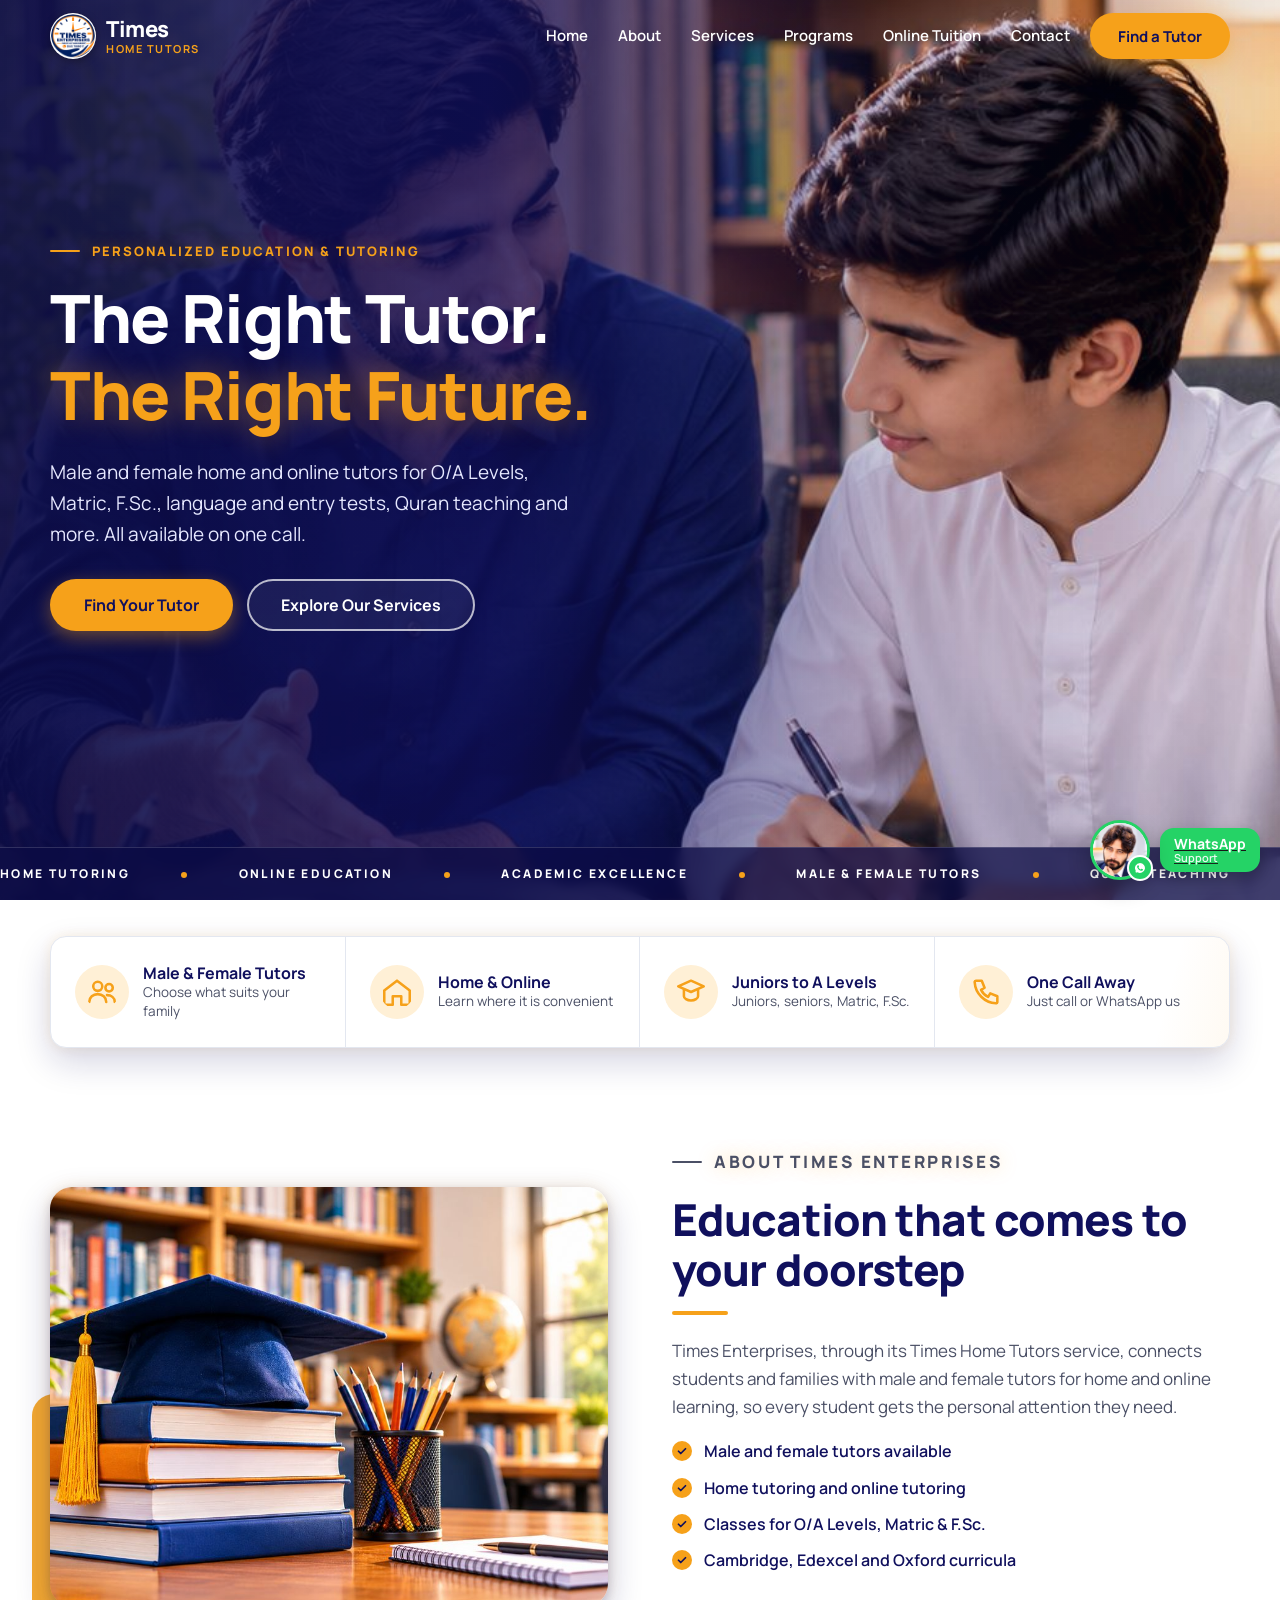
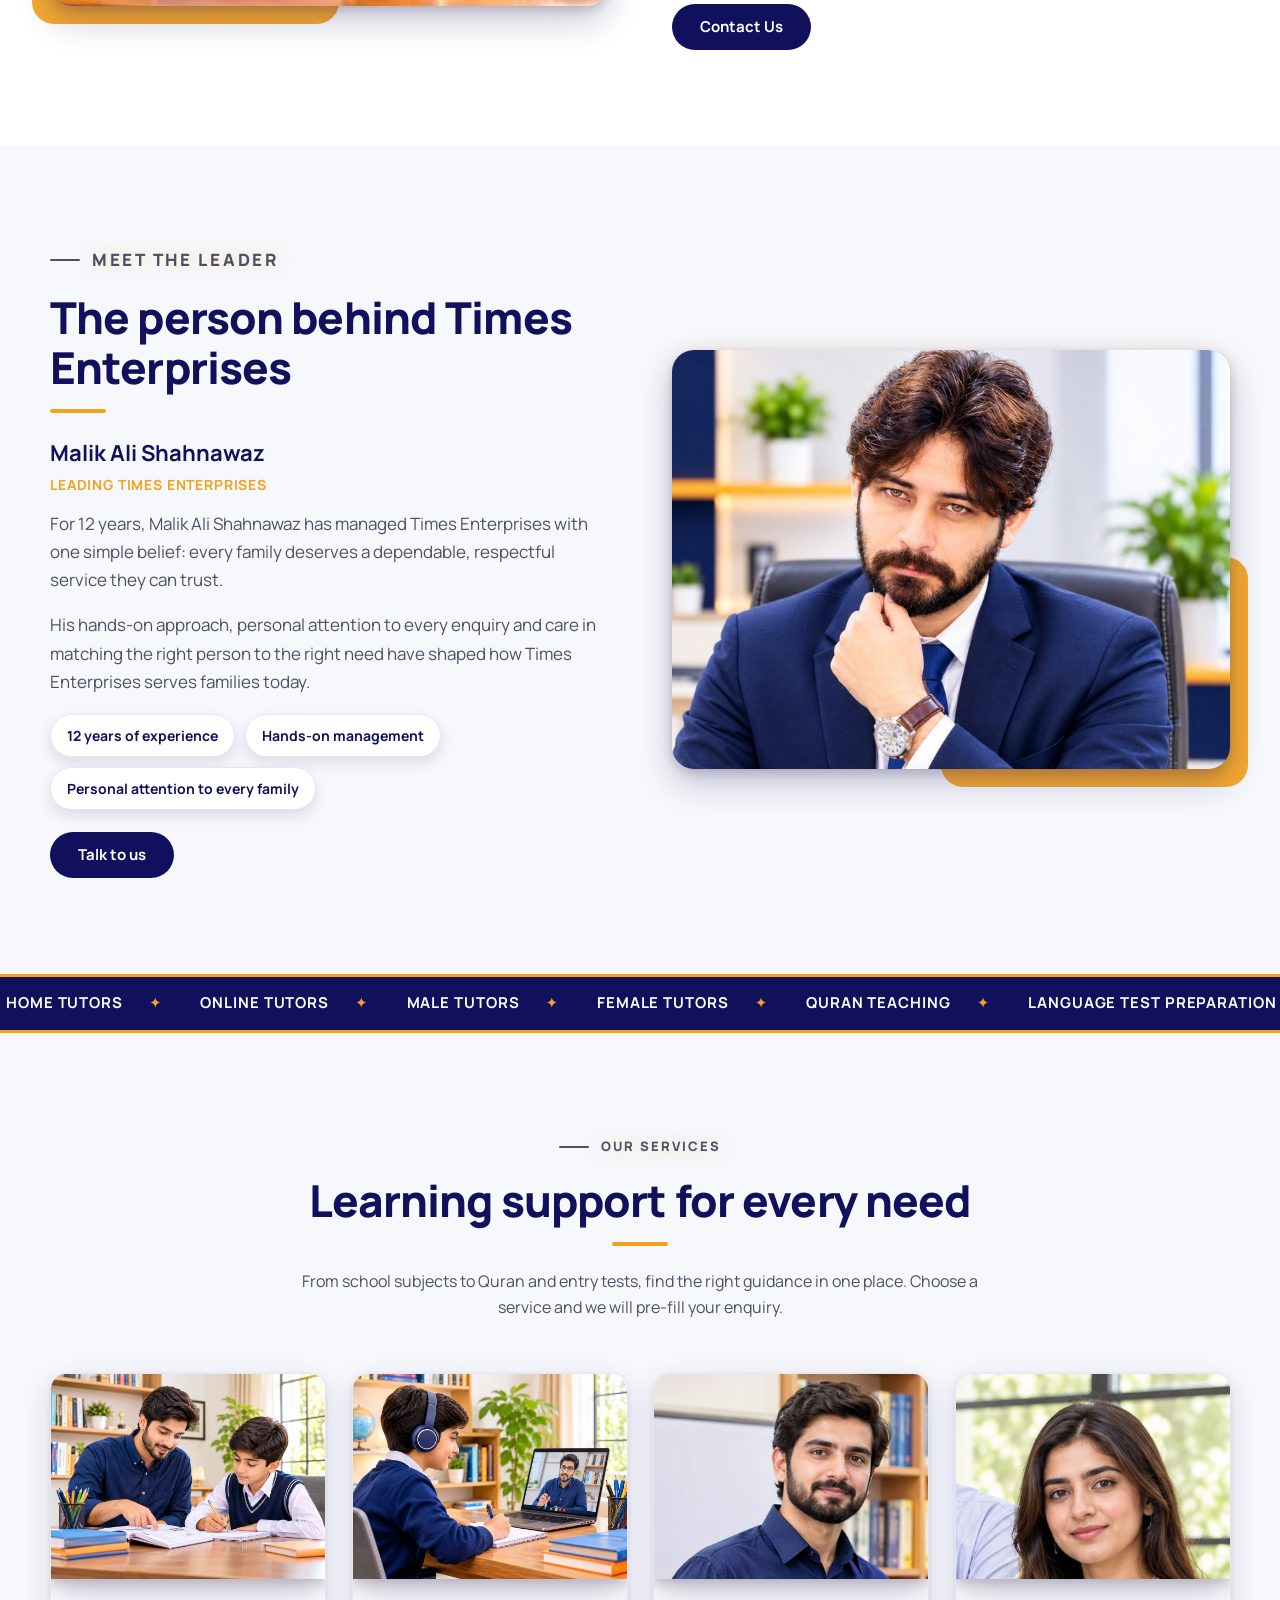
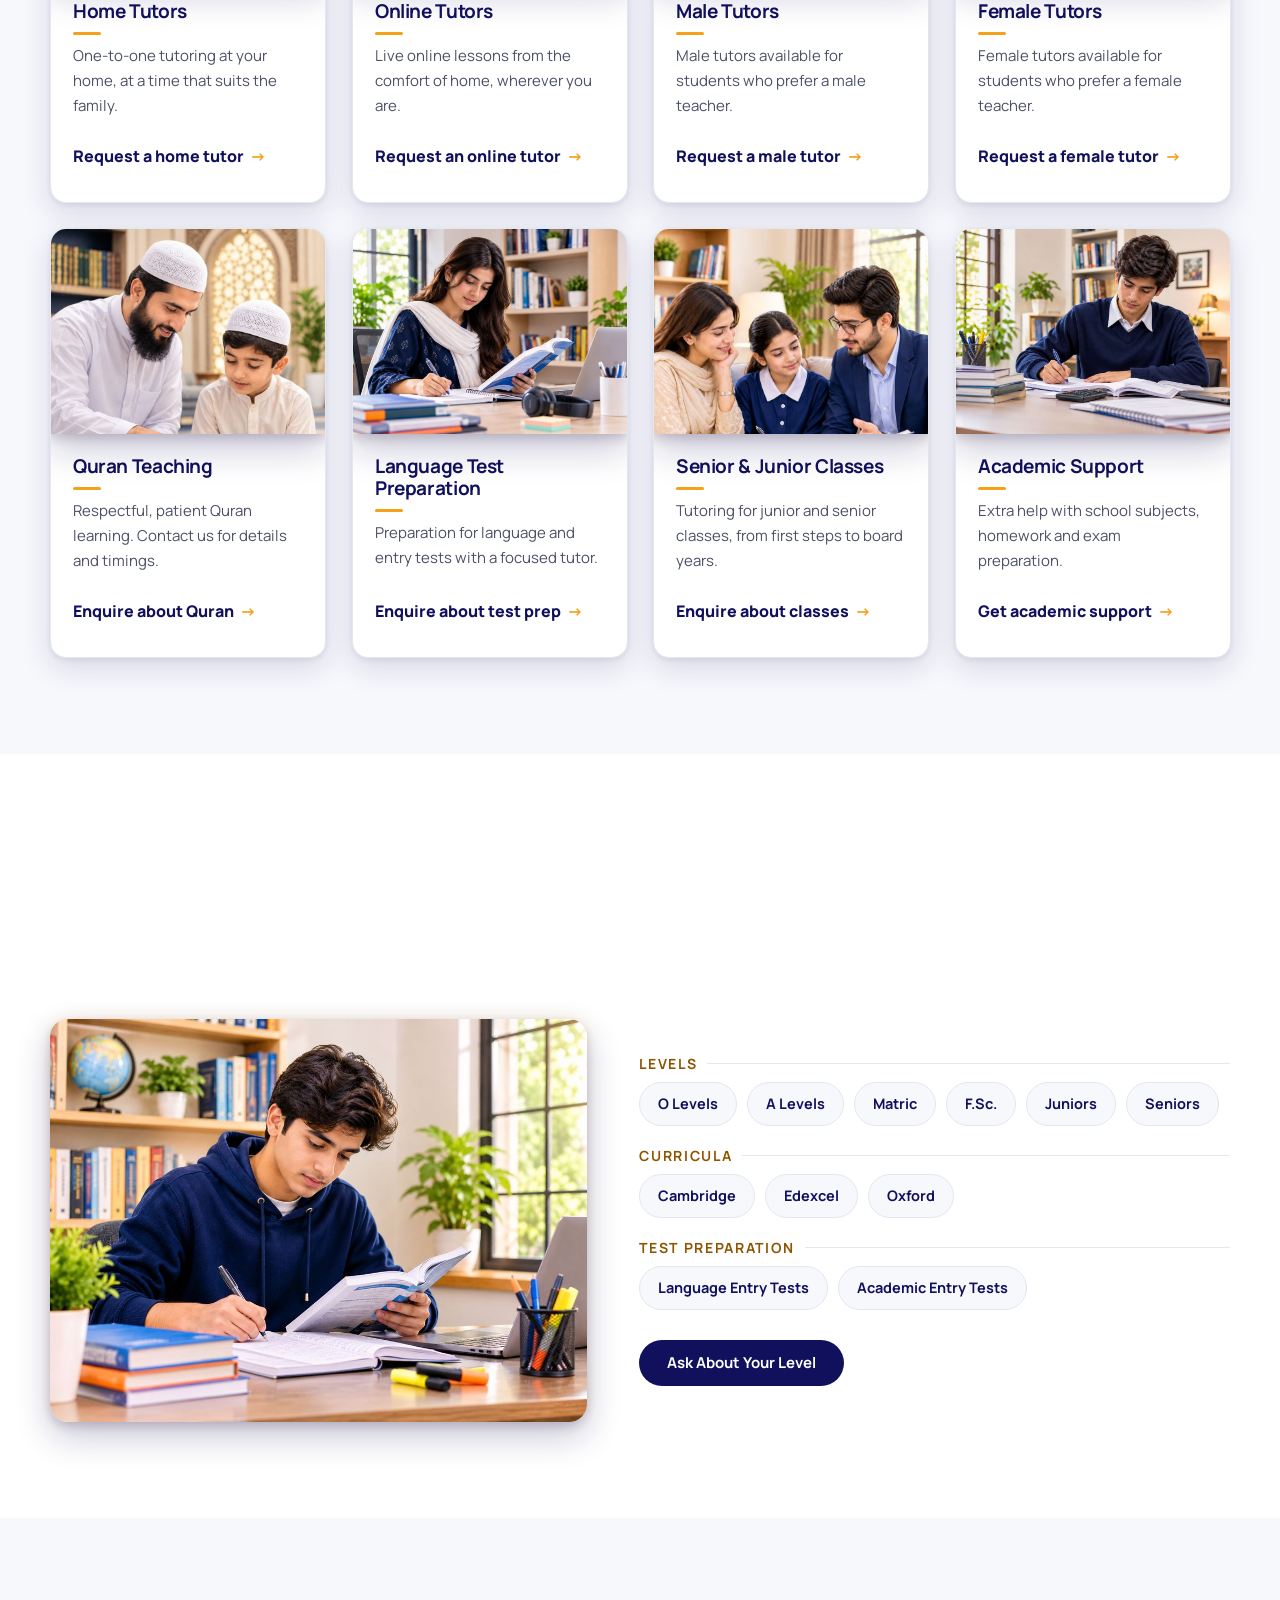
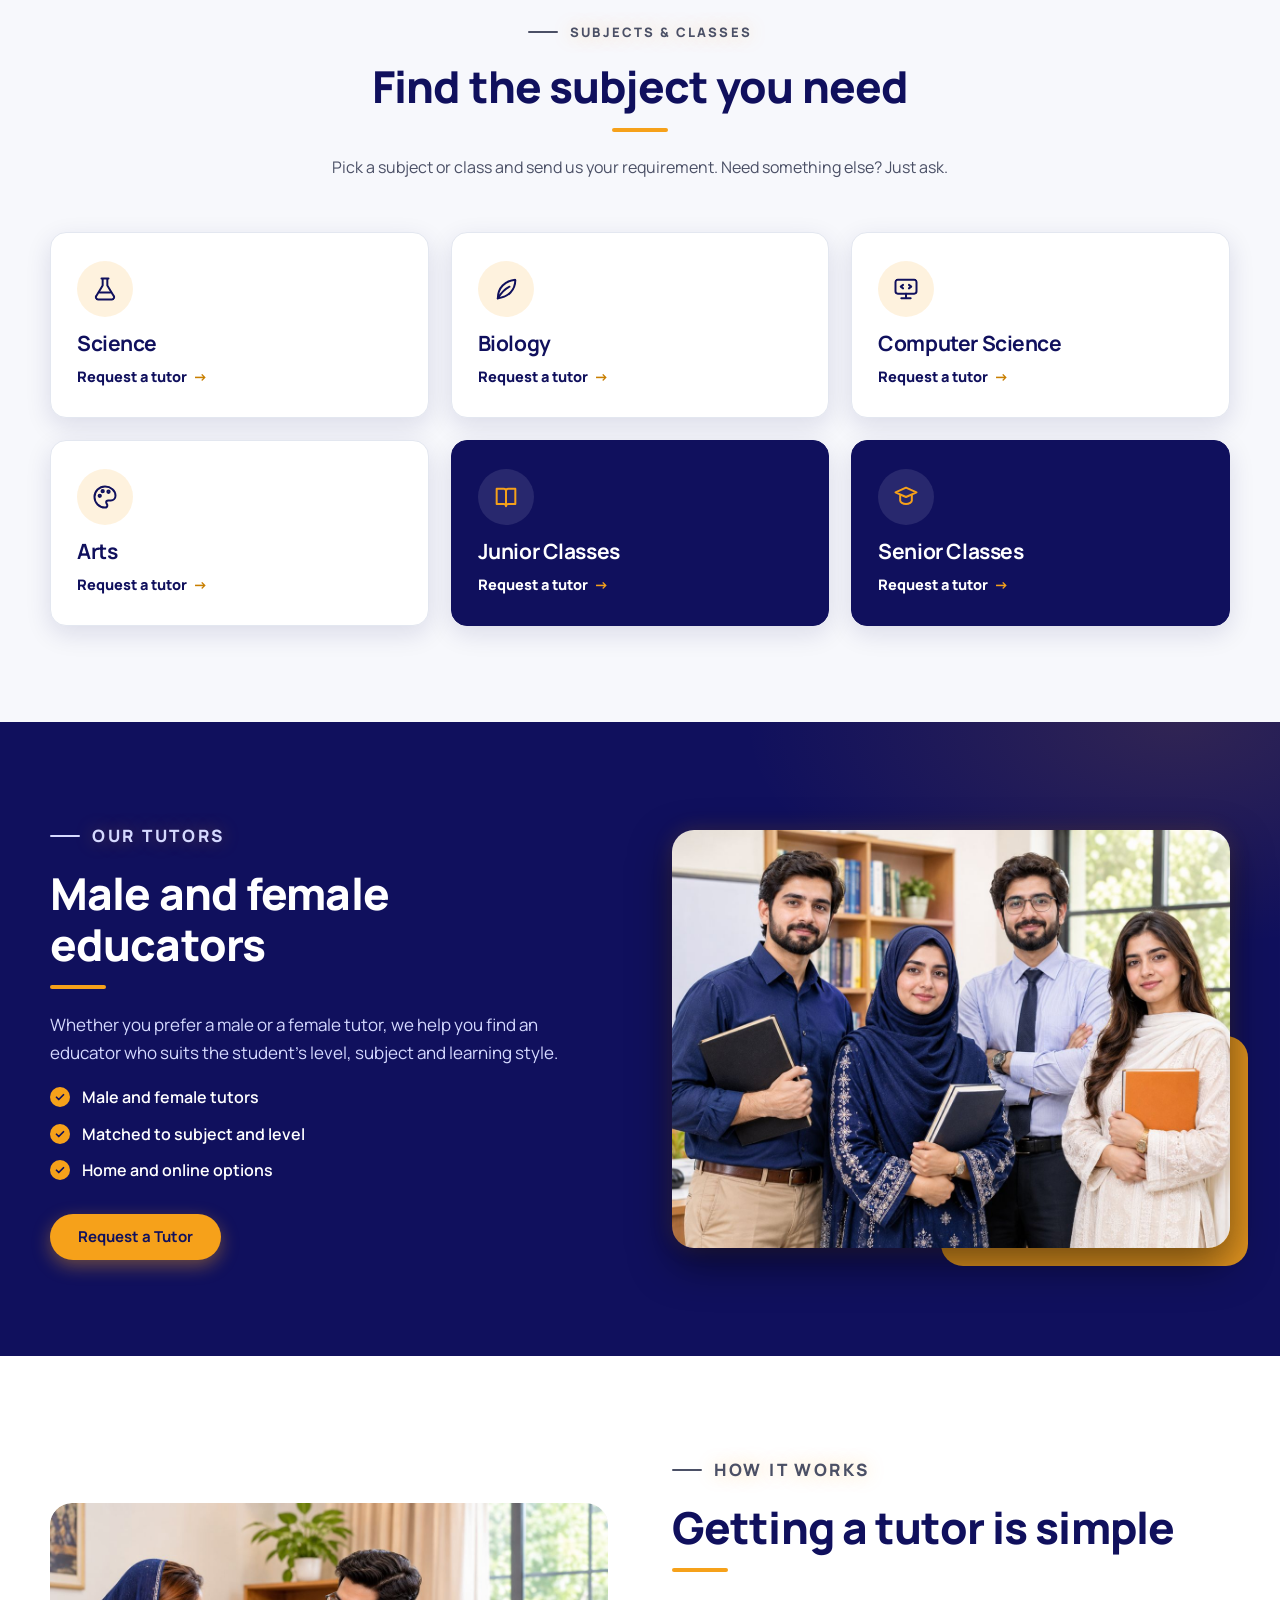
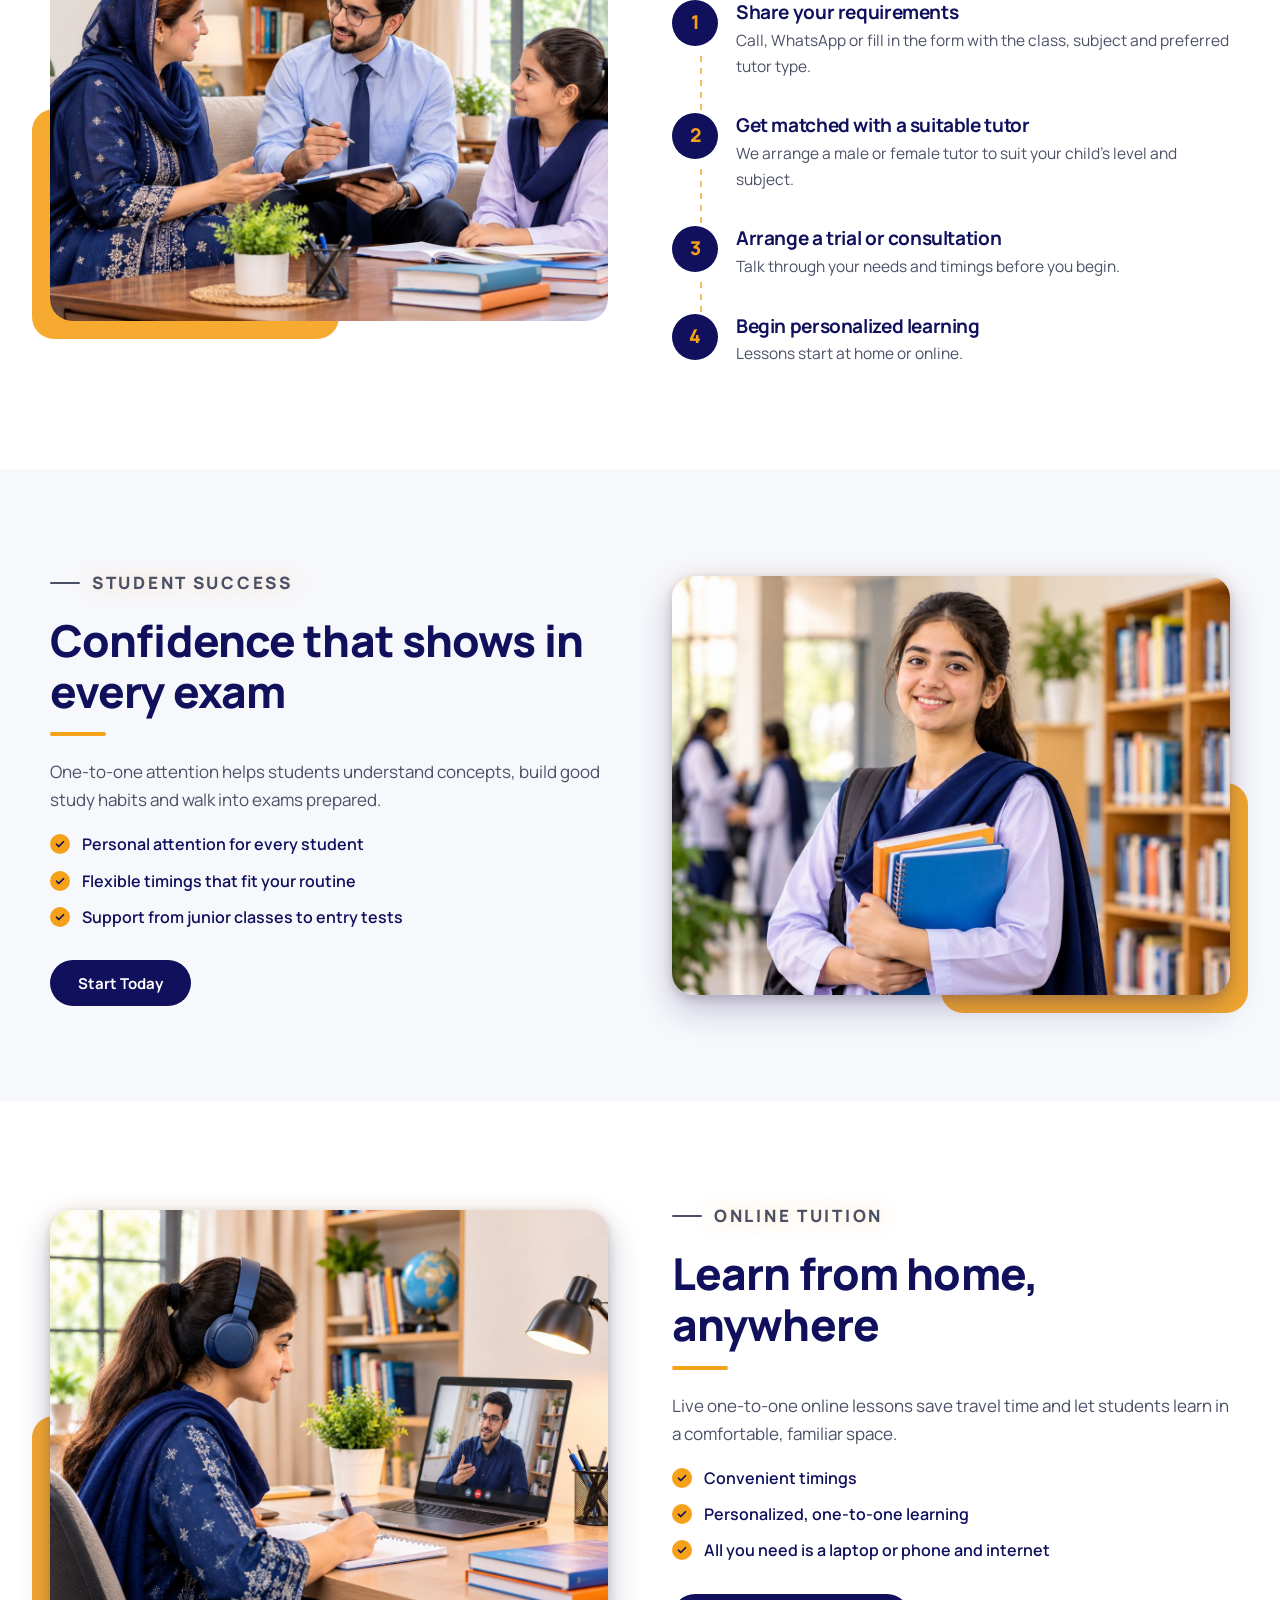
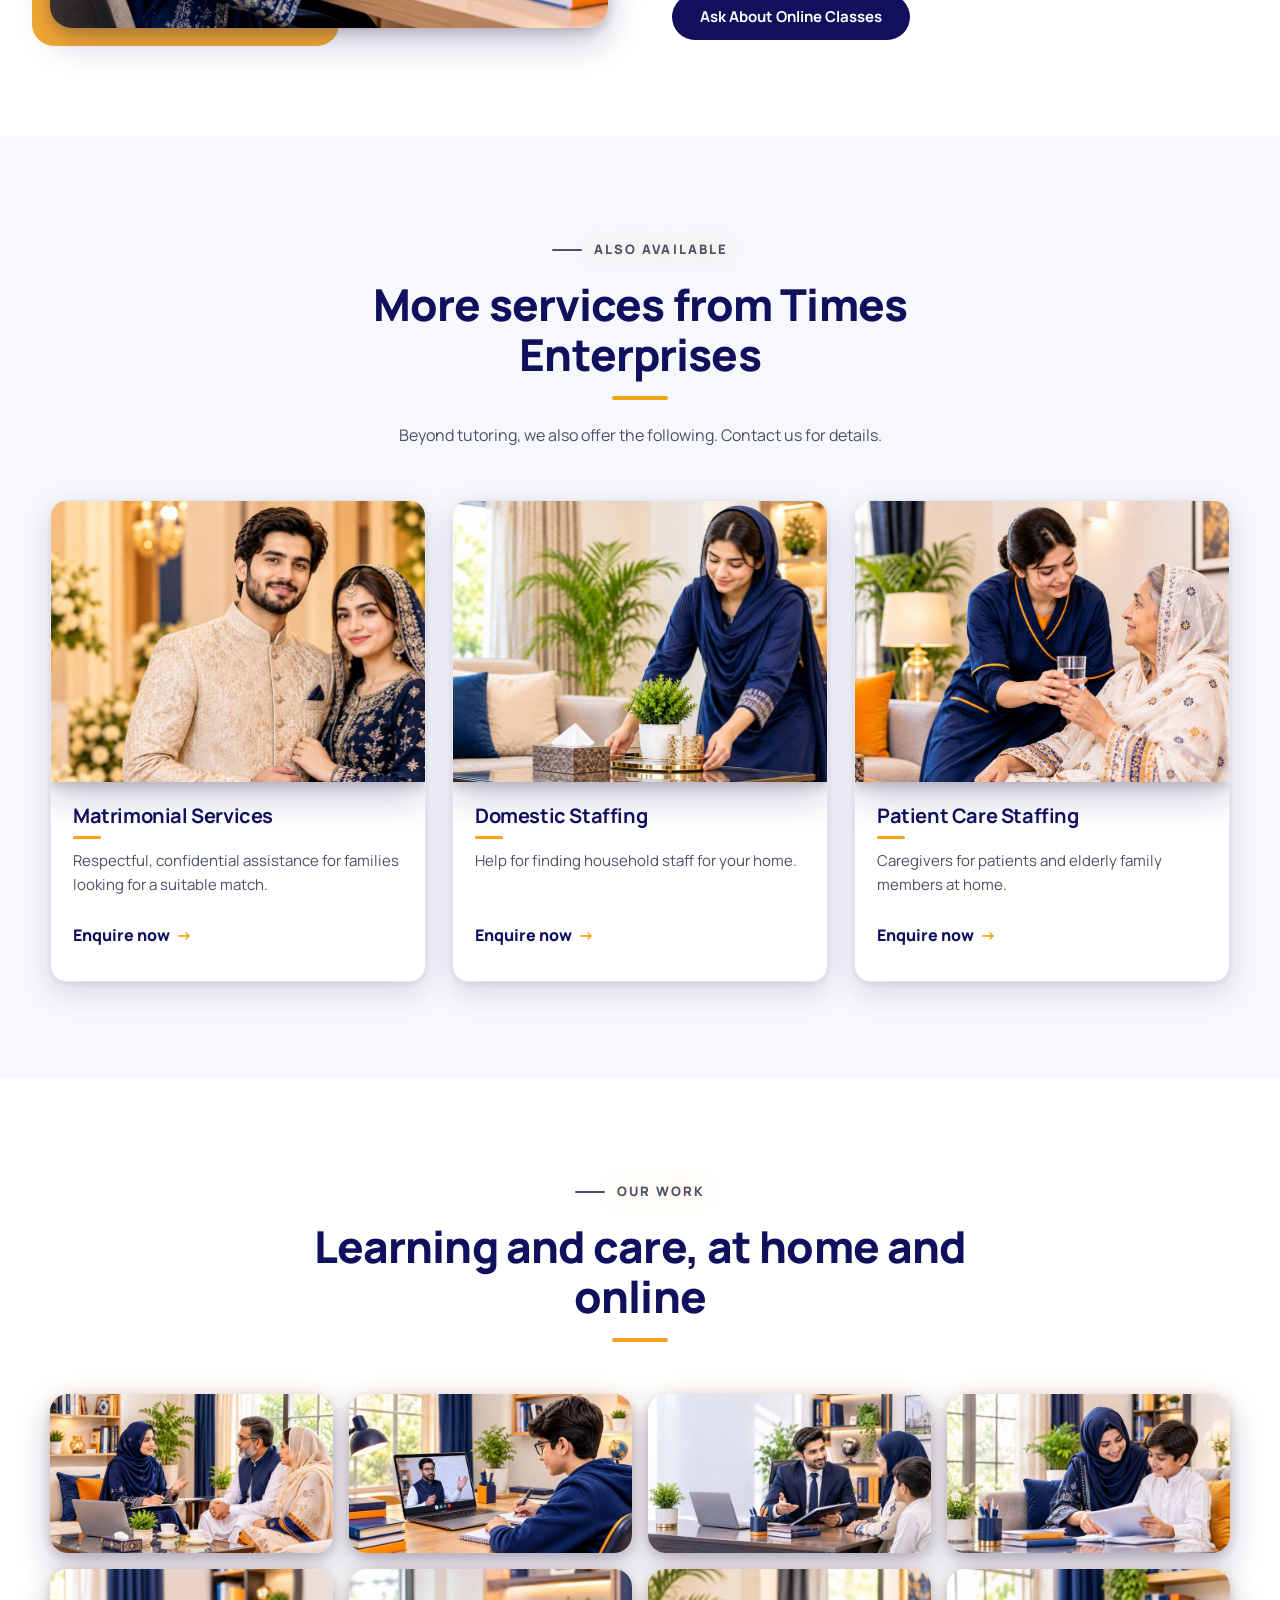
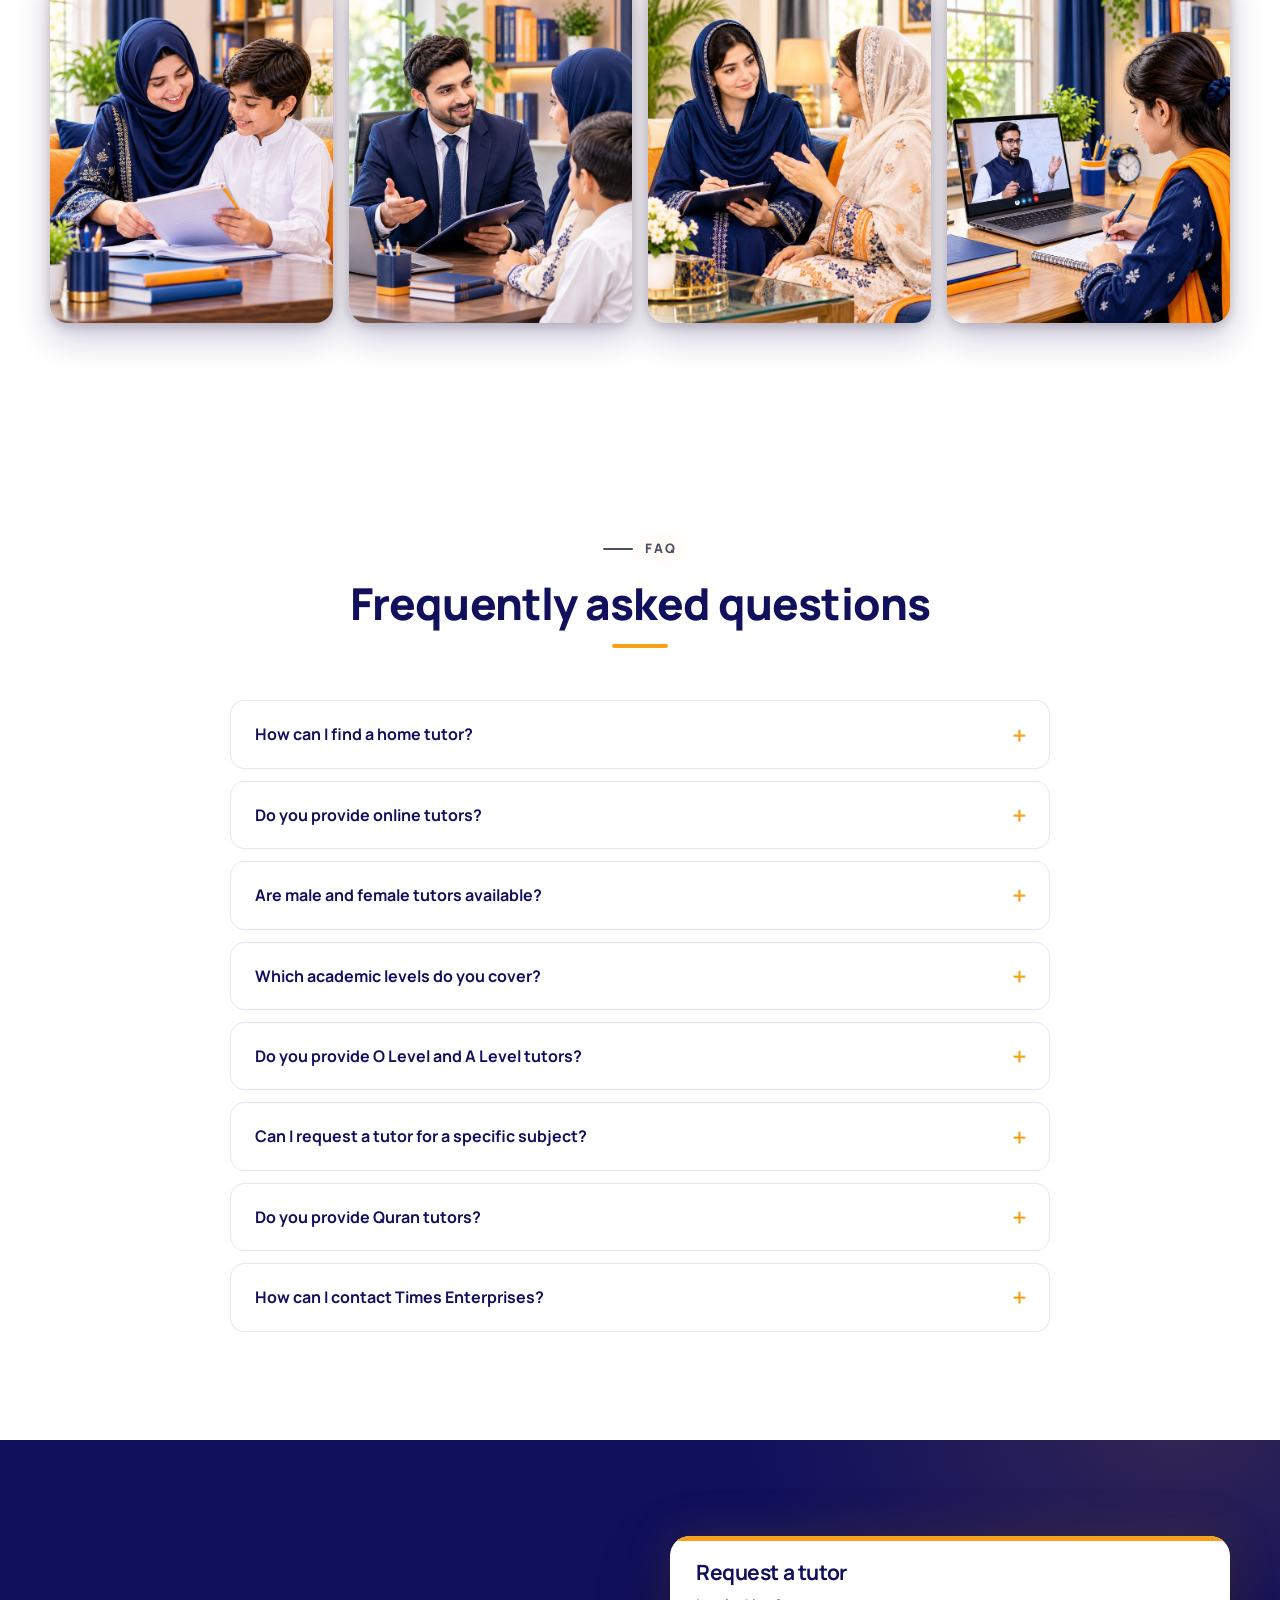
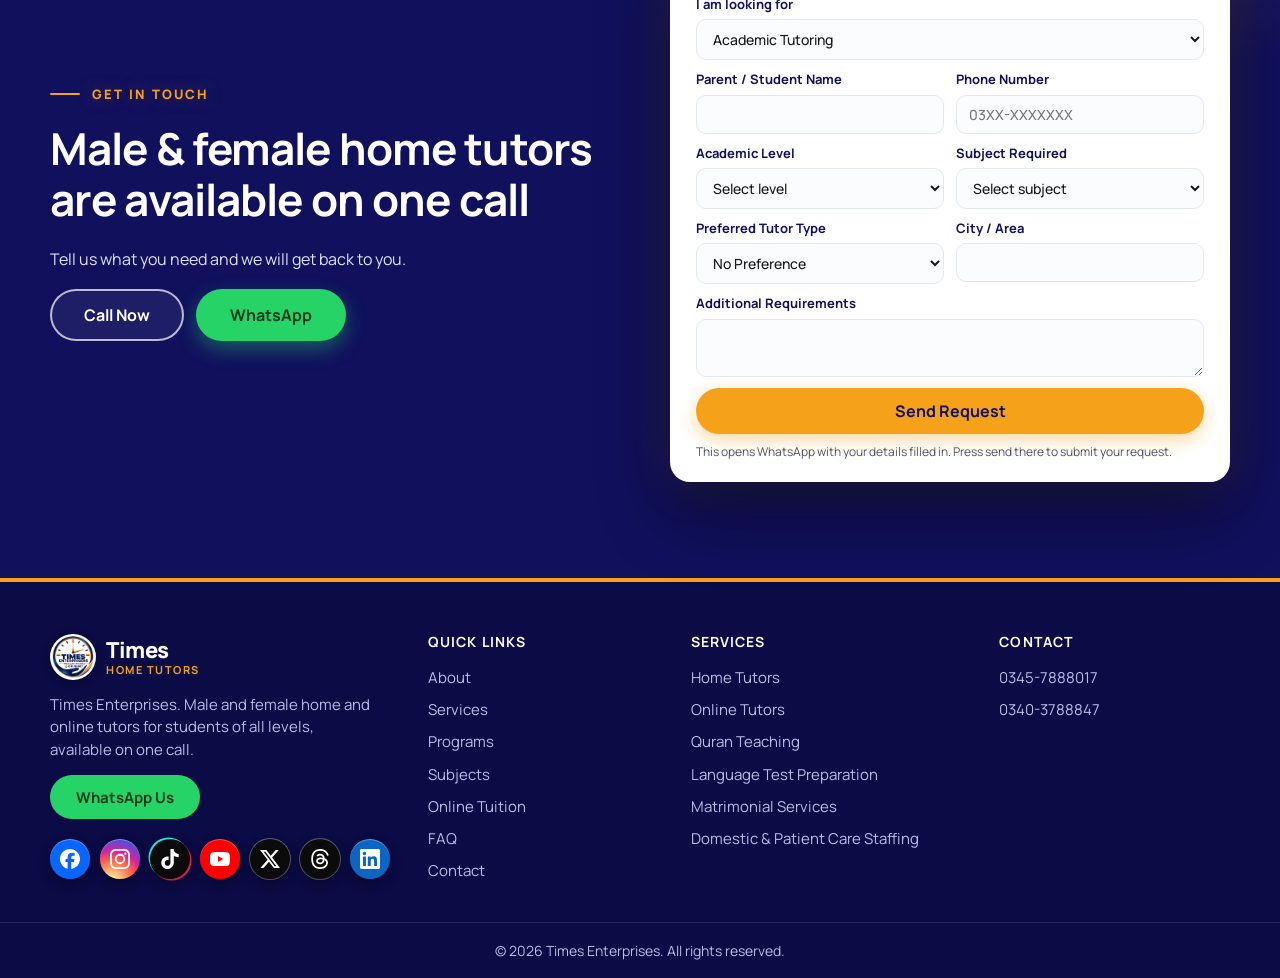
==== commit 00a293dd: "Section-specific WhatsApp messages, owner avatar floating button Co-Authored-By: Claude Sonnet 5.5 <" ====
--- a/index.html
+++ b/index.html
@@ -468,7 +468,7 @@
       <p>Tell us what you need and we will get back to you.</p>
       <div class="contact__btns">
         <a class="btn btn--ghost btn--lg" href="tel:+923457888017">Call Now</a>
-        <a class="btn btn--wa btn--lg" href="https://wa.me/923457888017?text=Assalam%20o%20Alaikum%2C%20I%20need%20a%20tutor." target="_blank" rel="noopener">WhatsApp</a>
+        <a class="btn btn--wa btn--lg" data-wa="contact" href="https://wa.me/923457888017?text=Assalam%20o%20Alaikum%2C%20I%20need%20a%20tutor." target="_blank" rel="noopener">WhatsApp</a>
       </div>
     </div>
     <form class="form" id="form" novalidate>
@@ -533,7 +533,7 @@
     <div>
       <a href="#home" class="brand brand--light" aria-label="Times Home Tutors – home"><img class="brand__logo" src="images/logo.png" alt="" width="48" height="48"><span class="brand__txt"><strong>Times</strong><small>Home Tutors</small></span></a>
       <p>Times Enterprises. Male and female home and online tutors for students of all levels, available on one call.</p>
-      <a class="btn btn--wa foot__wa" href="https://wa.me/923457888017?text=Assalam%20o%20Alaikum%2C%20I%20need%20a%20tutor." target="_blank" rel="noopener">WhatsApp Us</a>
+      <a class="btn btn--wa foot__wa" data-wa="contact" href="https://wa.me/923457888017?text=Assalam%20o%20Alaikum%2C%20I%20need%20a%20tutor." target="_blank" rel="noopener">WhatsApp Us</a>
       <div class="social social--brand" aria-label="Social media">
         <a href="https://www.facebook.com/share/19YZA6n1WC/" target="_blank" rel="noopener" aria-label="Facebook"><svg viewBox="0 0 24 24" aria-hidden="true" focusable="false"><path d="M9.101 23.691v-7.98H6.627v-3.667h2.474v-1.58c0-4.085 1.848-5.978 5.858-5.978.401 0 .955.042 1.468.103a8.68 8.68 0 0 1 1.141.195v3.325a8.623 8.623 0 0 0-.653-.036 26.805 26.805 0 0 0-.733-.009c-.707 0-1.259.096-1.675.309a1.686 1.686 0 0 0-.679.622c-.258.42-.374.995-.374 1.752v1.297h3.919l-.386 2.103-.287 1.564h-3.246v8.245C19.396 23.238 24 18.179 24 12.044c0-6.627-5.373-12-12-12s-12 5.373-12 12c0 5.628 3.874 10.35 9.101 11.647Z"/></svg></a>
         <a href="https://www.instagram.com/timeshometuition/" target="_blank" rel="noopener" aria-label="Instagram"><svg viewBox="0 0 24 24" aria-hidden="true" focusable="false"><path d="M7.0301.084c-1.2768.0602-2.1487.264-2.911.5634-.7888.3075-1.4575.72-2.1228 1.3877-.6652.6677-1.075 1.3368-1.3802 2.127-.2954.7638-.4956 1.6365-.552 2.914-.0564 1.2775-.0689 1.6882-.0626 4.947.0062 3.2586.0206 3.6671.0825 4.9473.061 1.2765.264 2.1482.5635 2.9107.308.7889.72 1.4573 1.388 2.1228.6679.6655 1.3365 1.0743 2.1285 1.38.7632.295 1.6361.4961 2.9134.552 1.2773.056 1.6884.069 4.9462.0627 3.2578-.0062 3.668-.0207 4.9478-.0814 1.28-.0607 2.147-.2652 2.9098-.5633.7889-.3086 1.4578-.72 2.1228-1.3881.665-.6682 1.0745-1.3378 1.3795-2.1284.2957-.7632.4966-1.636.552-2.9124.056-1.2809.0692-1.6898.063-4.948-.0063-3.2583-.021-3.6668-.0817-4.9465-.0607-1.2797-.264-2.1487-.5633-2.9117-.3084-.7889-.72-1.4568-1.3876-2.1228C21.2982 1.33 20.628.9208 19.8378.6165 19.074.321 18.2017.1197 16.9244.0645 15.6471.0093 15.236-.005 11.977.0014 8.718.0076 8.31.0215 7.0301.0839m.1402 21.6932c-1.17-.0509-1.8053-.2453-2.2287-.408-.5606-.216-.96-.4771-1.3819-.895-.422-.4178-.6811-.8186-.9-1.378-.1644-.4234-.3624-1.058-.4171-2.228-.0595-1.2645-.072-1.6442-.079-4.848-.007-3.2037.0053-3.583.0607-4.848.05-1.169.2456-1.805.408-2.2282.216-.5613.4762-.96.895-1.3816.4188-.4217.8184-.6814 1.3783-.9003.423-.1651 1.0575-.3614 2.227-.4171 1.2655-.06 1.6447-.072 4.848-.079 3.2033-.007 3.5835.005 4.8495.0608 1.169.0508 1.8053.2445 2.228.408.5608.216.96.4754 1.3816.895.4217.4194.6816.8176.9005 1.3787.1653.4217.3617 1.056.4169 2.2263.0602 1.2655.0739 1.645.0796 4.848.0058 3.203-.0055 3.5834-.061 4.848-.051 1.17-.245 1.8055-.408 2.2294-.216.5604-.4763.96-.8954 1.3814-.419.4215-.8181.6811-1.3783.9-.4224.1649-1.0577.3617-2.2262.4174-1.2656.0595-1.6448.072-4.8493.079-3.2045.007-3.5825-.006-4.848-.0608M16.953 5.5864A1.44 1.44 0 1 0 18.39 4.144a1.44 1.44 0 0 0-1.437 1.4424M5.8385 12.012c.0067 3.4032 2.7706 6.1557 6.173 6.1493 3.4026-.0065 6.157-2.7701 6.1506-6.1733-.0065-3.4032-2.771-6.1565-6.174-6.1498-3.403.0067-6.156 2.771-6.1496 6.1738M8 12.0077a4 4 0 1 1 4.008 3.9921A3.9996 3.9996 0 0 1 8 12.0077"/></svg></a>
@@ -551,8 +551,9 @@
   <div class="foot__copy"><div class="container">© <span id="yr">2026</span> Times Enterprises. All rights reserved.</div></div>
 </footer>
 
-<a class="wa-float" href="https://wa.me/923457888017?text=Assalam%20o%20Alaikum%2C%20I%20need%20a%20tutor." target="_blank" rel="noopener" aria-label="Chat on WhatsApp">
-  <svg viewBox="0 0 24 24" aria-hidden="true"><path d="M12 2a10 10 0 0 0-8.600 15.100L2 22l5-1.300A10 10 0 1 0 12 2zm5.800 14.200c-.2.700-1.400 1.300-1.900 1.400-.5.100-1.100.100-1.800-.100-.4-.1-1-.3-1.700-.6-3-1.300-4.900-4.300-5-4.500-.1-.2-1.200-1.600-1.200-3s.8-2.100 1-2.400c.3-.3.600-.3.800-.3h.6c.2 0 .4 0 .6.500l.8 2c.1.200.1.400 0 .5l-.3.500-.4.400c-.1.200-.3.300-.1.600.2.300.8 1.300 1.700 2.100 1.200 1 2.100 1.300 2.400 1.500.3.100.5.100.6-.1l.9-1.100c.2-.3.400-.2.700-.1l1.900.9c.3.100.5.200.5.300.1.200.1.800-.1 1.400z"/></svg>
+<a class="wa-float" id="waFloat" href="https://wa.me/923457888017?text=Assalam%20o%20Alaikum%2C%20I%20need%20a%20tutor." target="_blank" rel="noopener" aria-label="Chat with us on WhatsApp">
+  <span class="wa-float__label"><b>WhatsApp</b><small>Support</small></span>
+  <span class="wa-float__avatar"><img src="images/owner-avatar.jpg" alt="" width="120" height="120"><svg viewBox="0 0 24 24" aria-hidden="true"><path d="M12 2a10 10 0 0 0-8.600 15.100L2 22l5-1.300A10 10 0 1 0 12 2zm5.800 14.200c-.2.700-1.400 1.300-1.900 1.400-.5.100-1.100.100-1.800-.100-.4-.1-1-.3-1.700-.6-3-1.300-4.900-4.300-5-4.500-.1-.2-1.200-1.600-1.200-3s.8-2.100 1-2.400c.3-.3.600-.3.800-.3h.6c.2 0 .4 0 .6.500l.8 2c.1.200.1.400 0 .5l-.3.500-.4.400c-.1.200-.3.300-.1.600.2.300.8 1.300 1.700 2.100 1.200 1 2.100 1.300 2.400 1.500.3.100.5.100.6-.1l.9-1.100c.2-.3.400-.2.700-.1l1.900.9c.3.100.5.200.5.300.1.200.1.800-.1 1.400z"/></svg></span>
 </a>
 
 <script src="script.js"></script>
--- a/styles.css
+++ b/styles.css
@@ -1027,3 +1027,14 @@
 .owner__chips li{padding:9px 16px;border-radius:999px;background:#fff;color:var(--navy);font-weight:700;font-size:14px;border:1px solid var(--line);box-shadow:0 6px 14px rgba(16,16,93,.12)}
 .owner__chips li:nth-child(1){animation:floatY 5s ease-in-out infinite}.owner__chips li:nth-child(2){animation:floatY 5s ease-in-out 1s infinite}.owner__chips li:nth-child(3){animation:floatY 5s ease-in-out 2s infinite}
 @media (prefers-reduced-motion:reduce){.owner__chips li{animation:none!important}}
+
+/* ===== floating WhatsApp: owner photo + label ===== */
+.wa-float{width:auto!important;height:auto!important;border-radius:0!important;background:none!important;box-shadow:none!important;display:flex!important;flex-direction:row-reverse;align-items:center;gap:10px;animation:floatY 3.5s ease-in-out infinite!important}
+.wa-float__avatar{position:relative;width:60px;height:60px;border-radius:50%;flex:none;border:3px solid #25D366;background:#fff;box-shadow:0 8px 22px rgba(0,0,0,.3);animation:waRing 2.8s ease-in-out infinite}
+.wa-float__avatar img{width:100%;height:100%;border-radius:50%;object-fit:cover;display:block}
+.wa-float__avatar svg{position:absolute;right:-6px;bottom:-4px;width:26px!important;height:26px!important;padding:5px;border-radius:50%;background:#25D366;fill:#fff;border:2px solid #fff}
+.wa-float__label{display:flex;flex-direction:column;line-height:1.15;background:#25D366;color:#fff;padding:8px 14px;border-radius:14px;box-shadow:0 6px 16px rgba(0,0,0,.25)}
+.wa-float__label b{font-size:14px}.wa-float__label small{font-size:11px;opacity:.9;font-weight:600}
+@keyframes waRing{0%,100%{box-shadow:0 8px 22px rgba(0,0,0,.3),0 0 0 0 rgba(37,211,102,.5)}50%{box-shadow:0 8px 22px rgba(0,0,0,.3),0 0 0 10px rgba(37,211,102,0)}}
+@media (max-width:700px){.wa-float__avatar{width:52px;height:52px}.wa-float__label{padding:6px 11px}.wa-float__label small{display:none}}
+@media (prefers-reduced-motion:reduce){.wa-float,.wa-float__avatar{animation:none!important}}
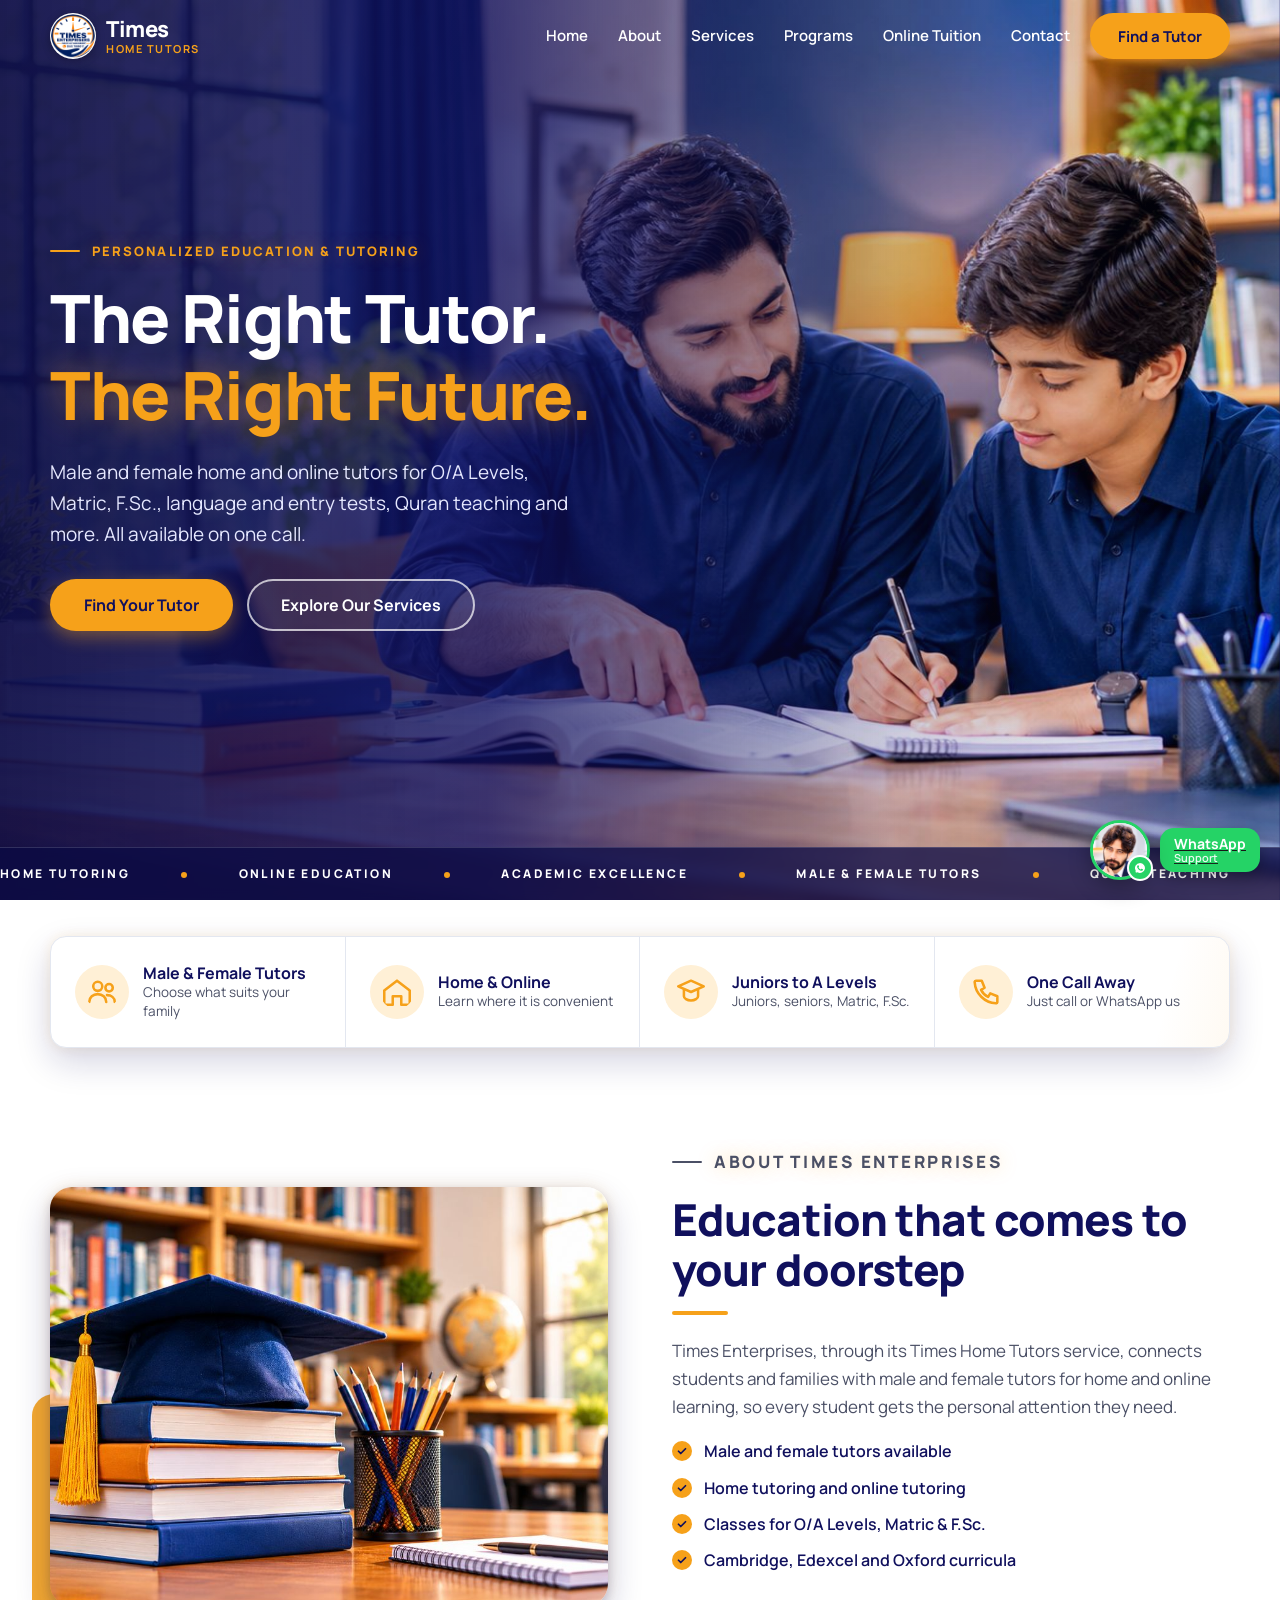
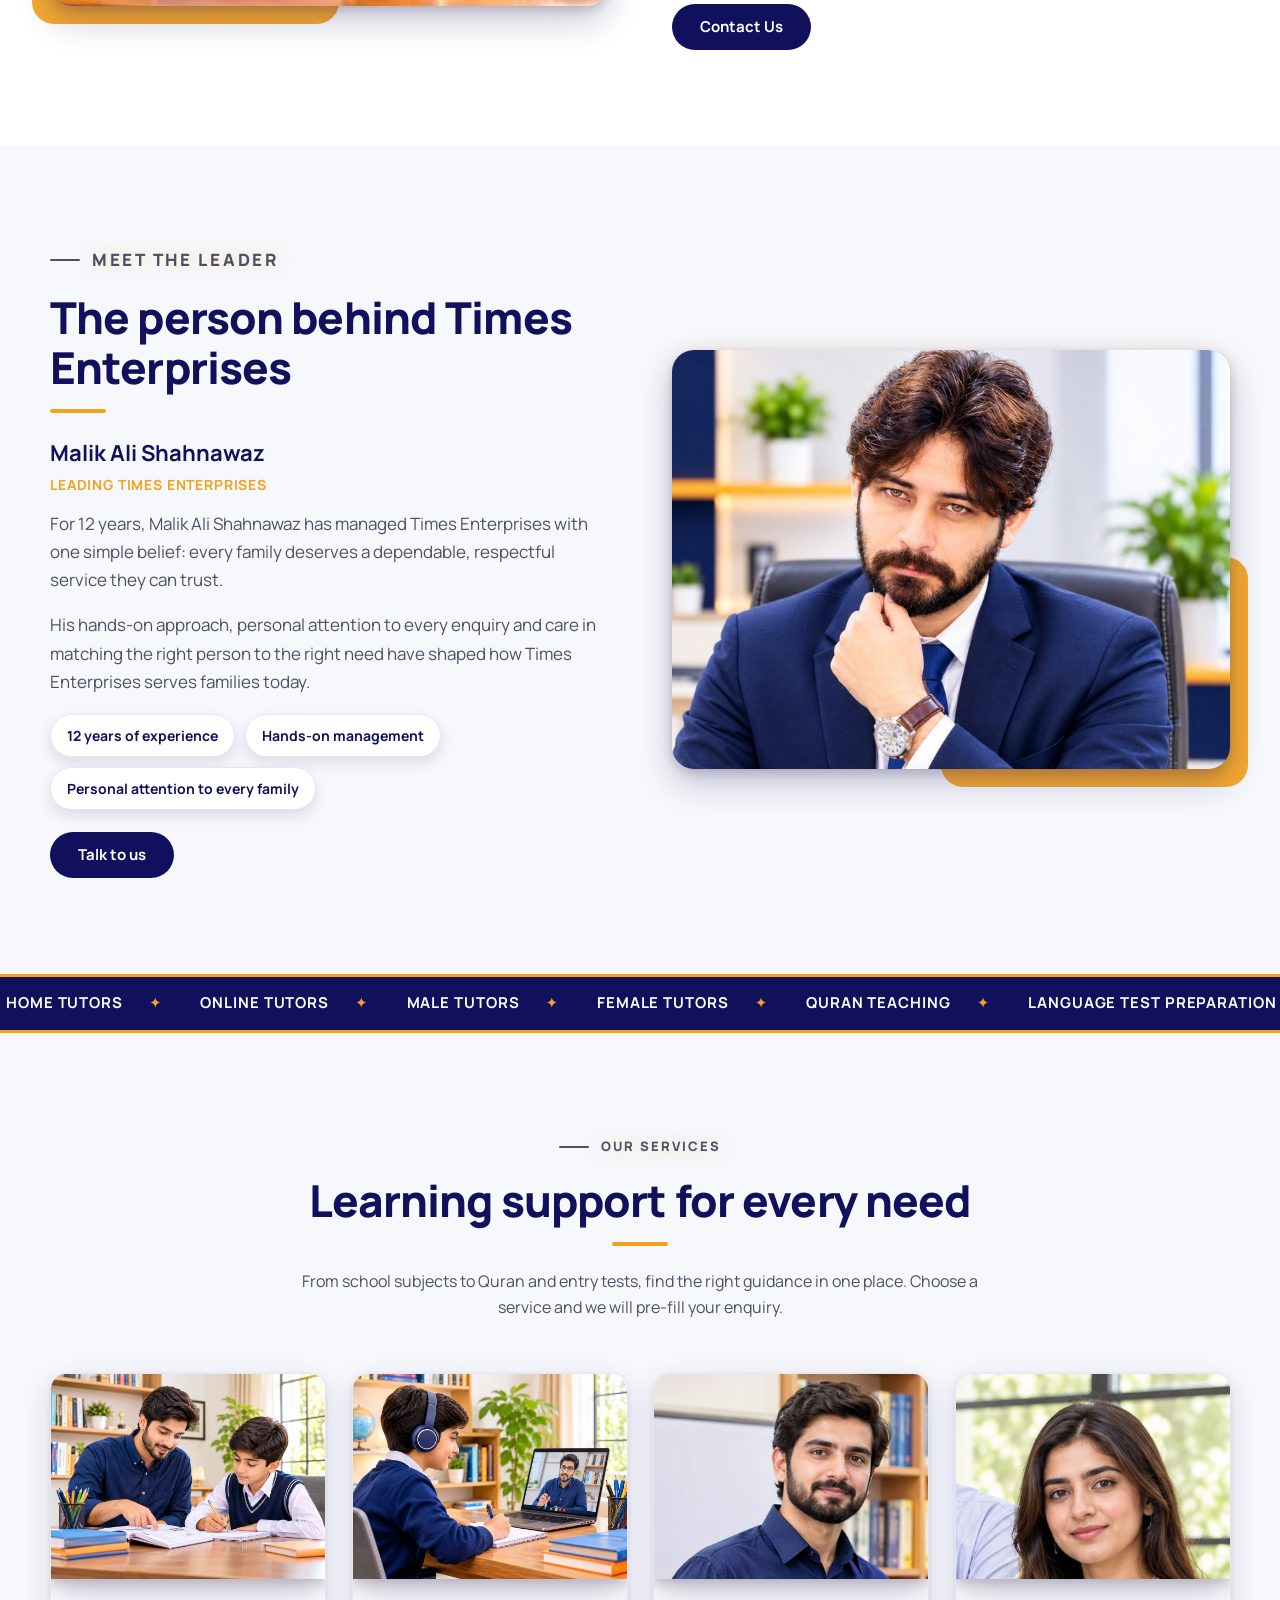
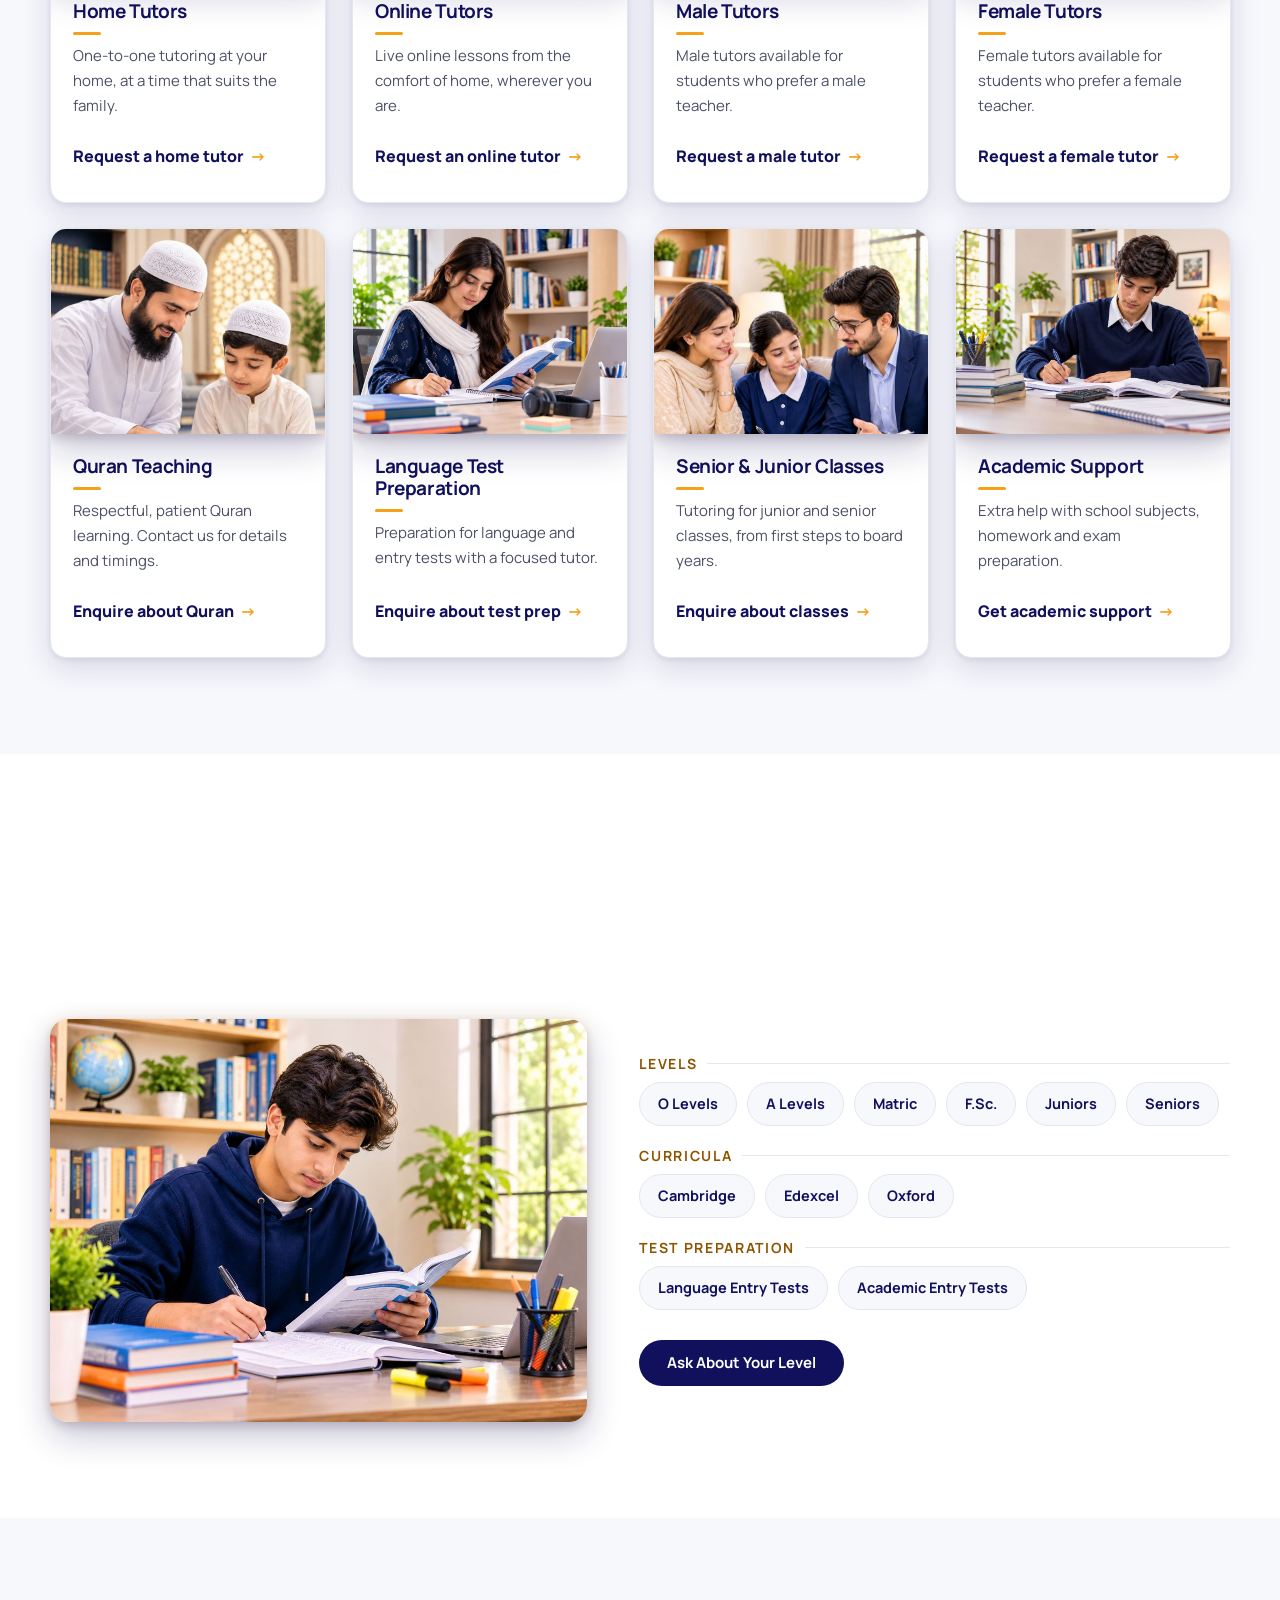
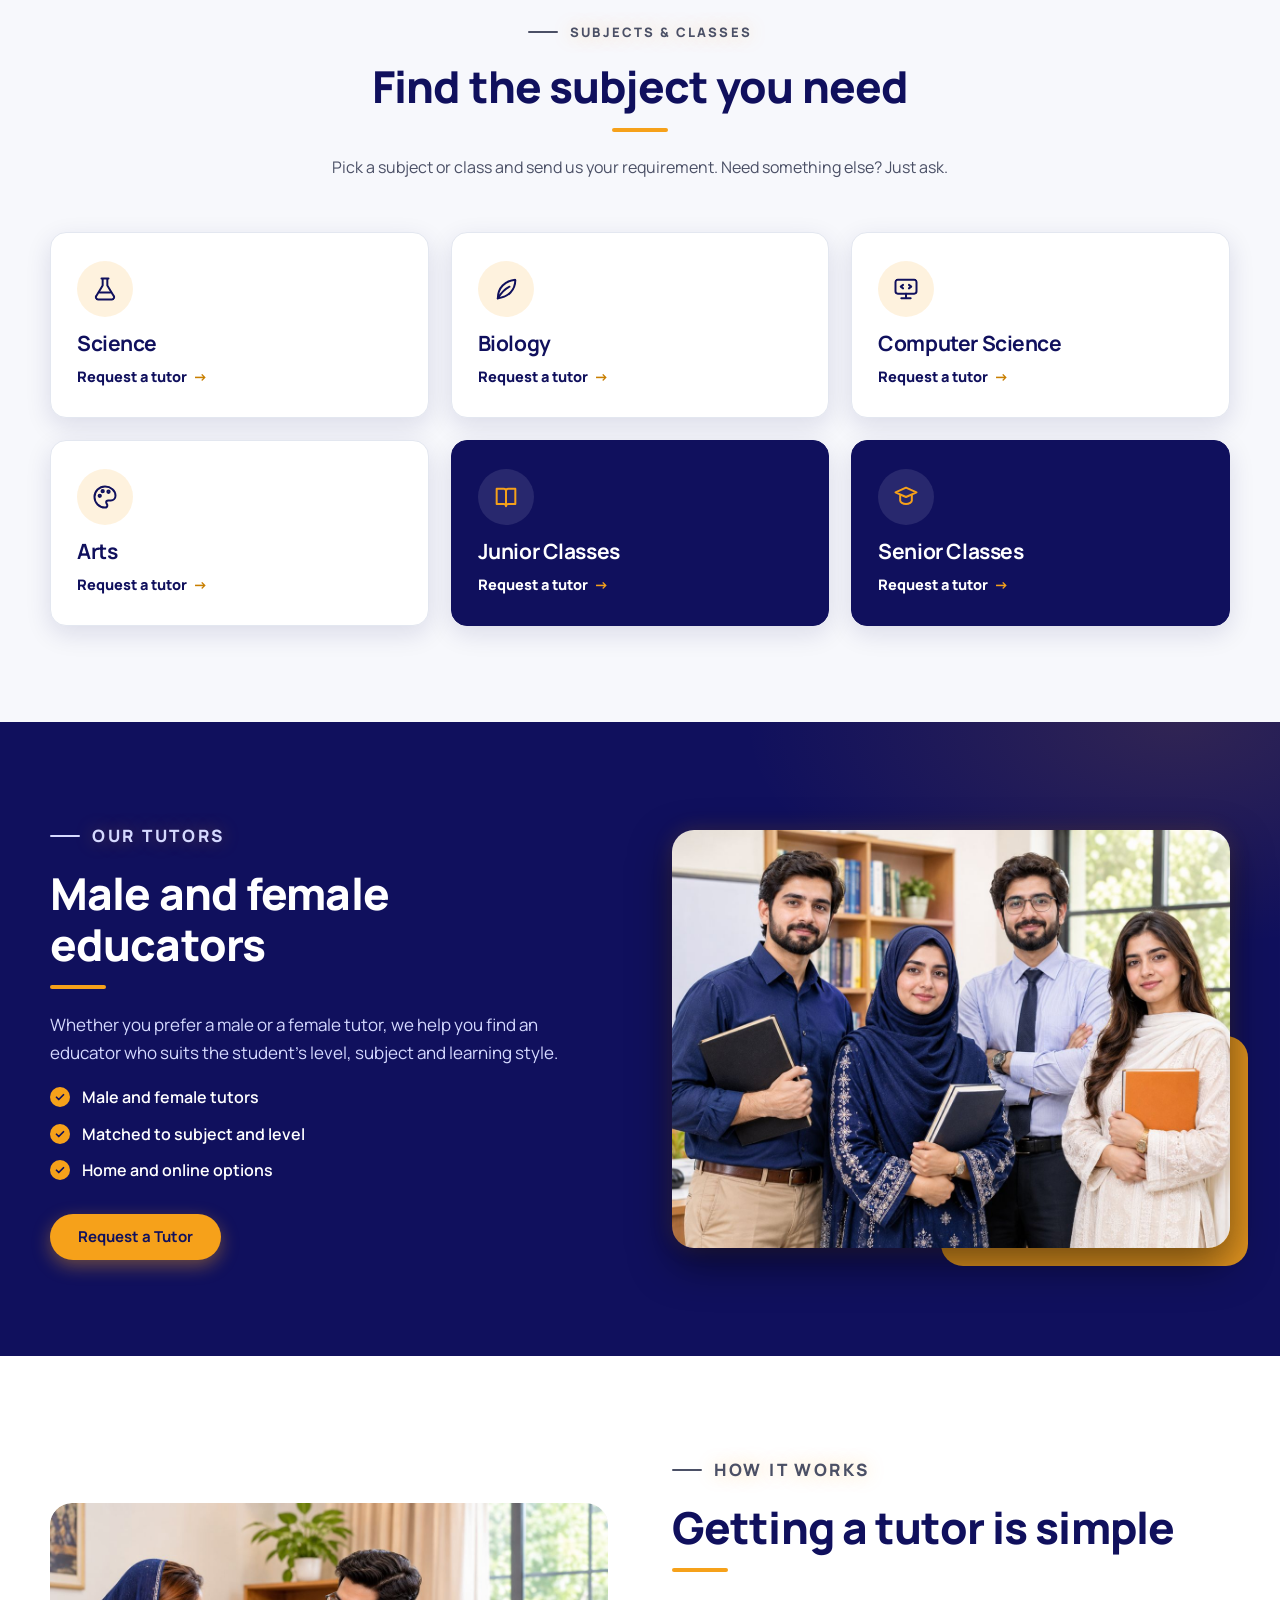
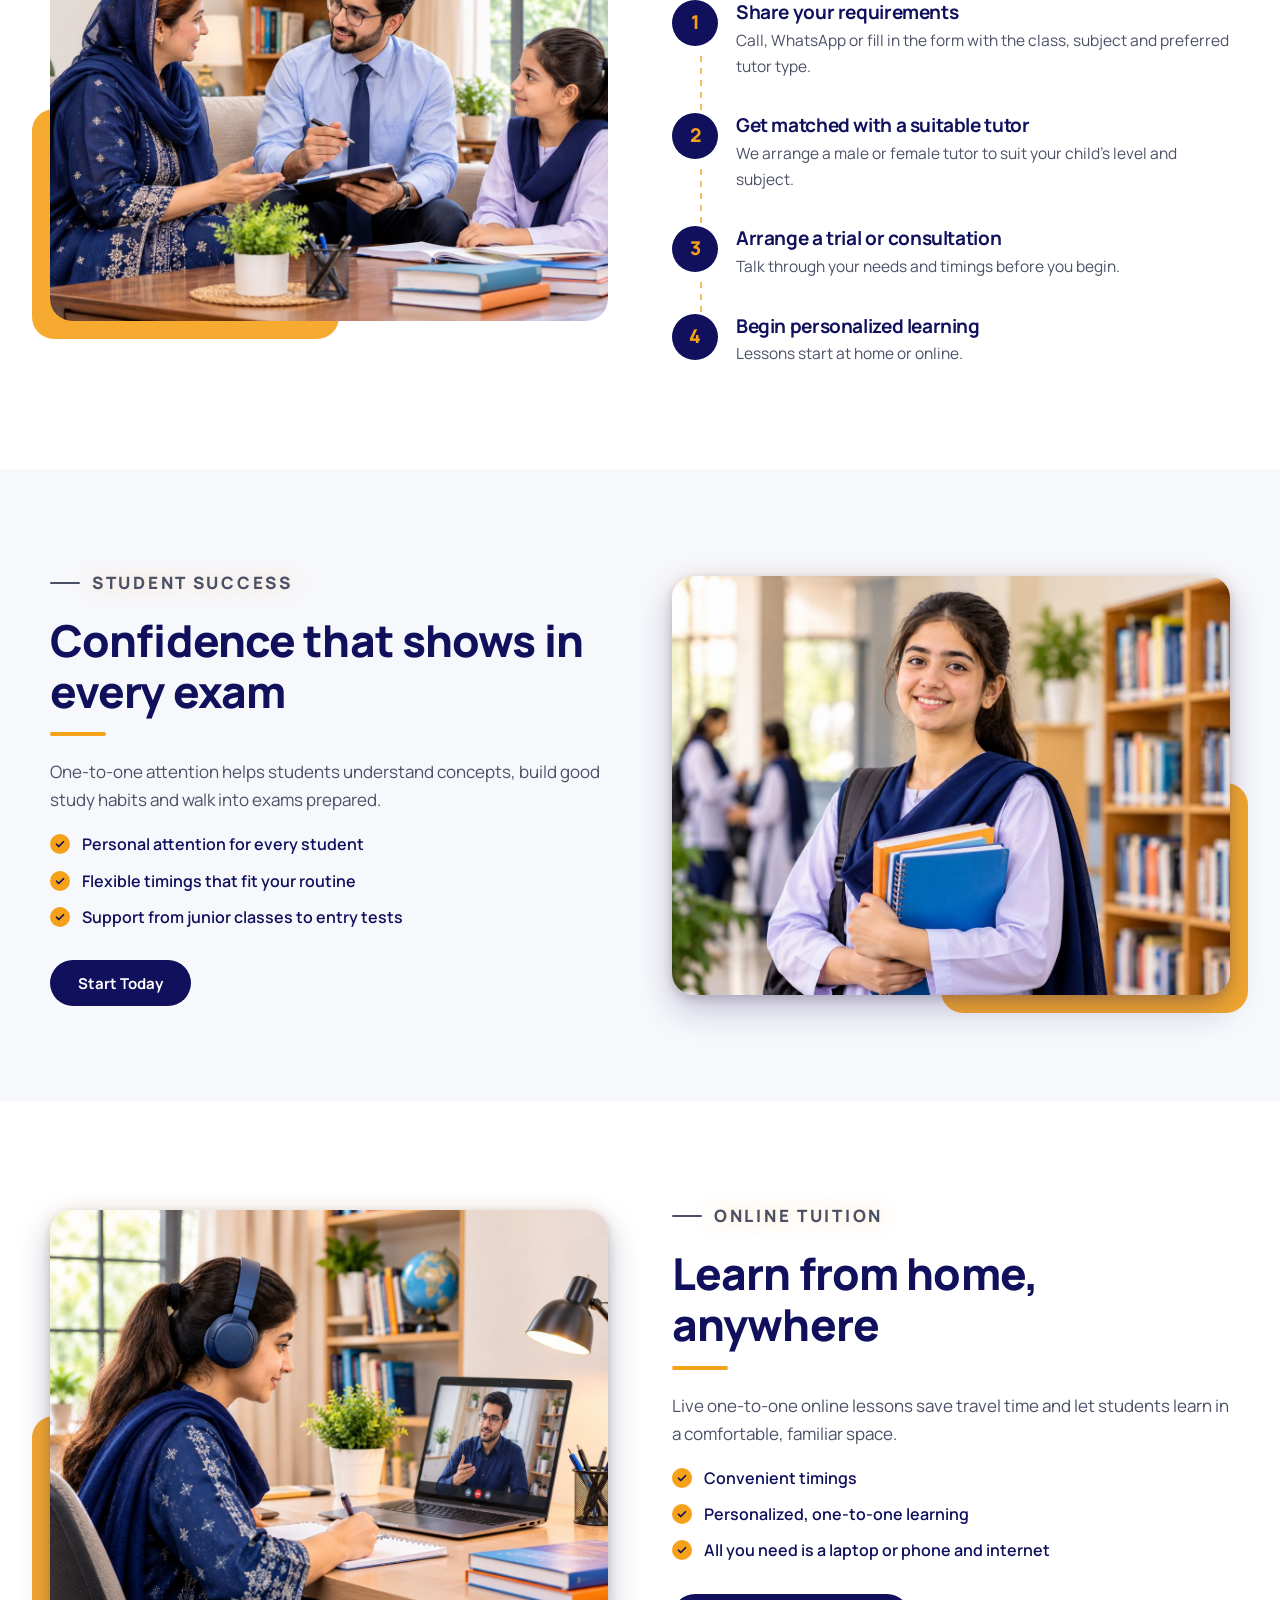
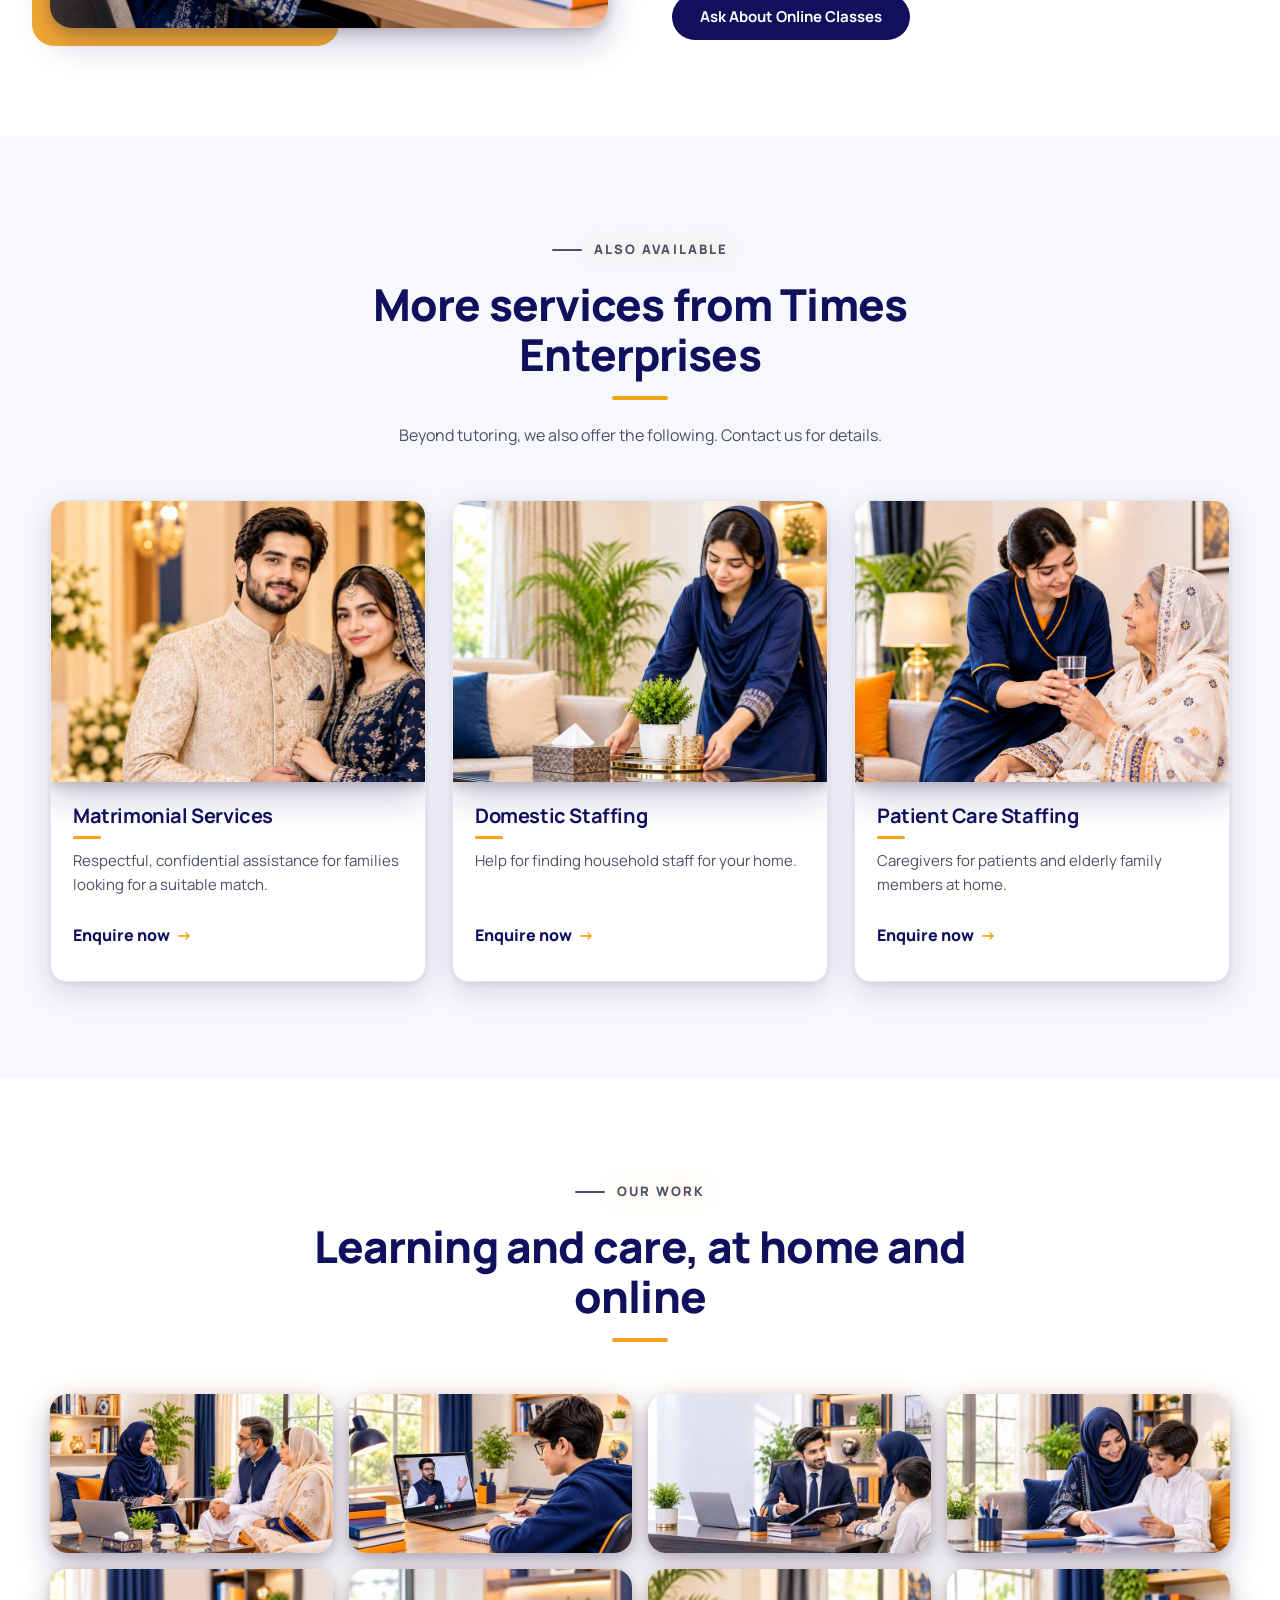
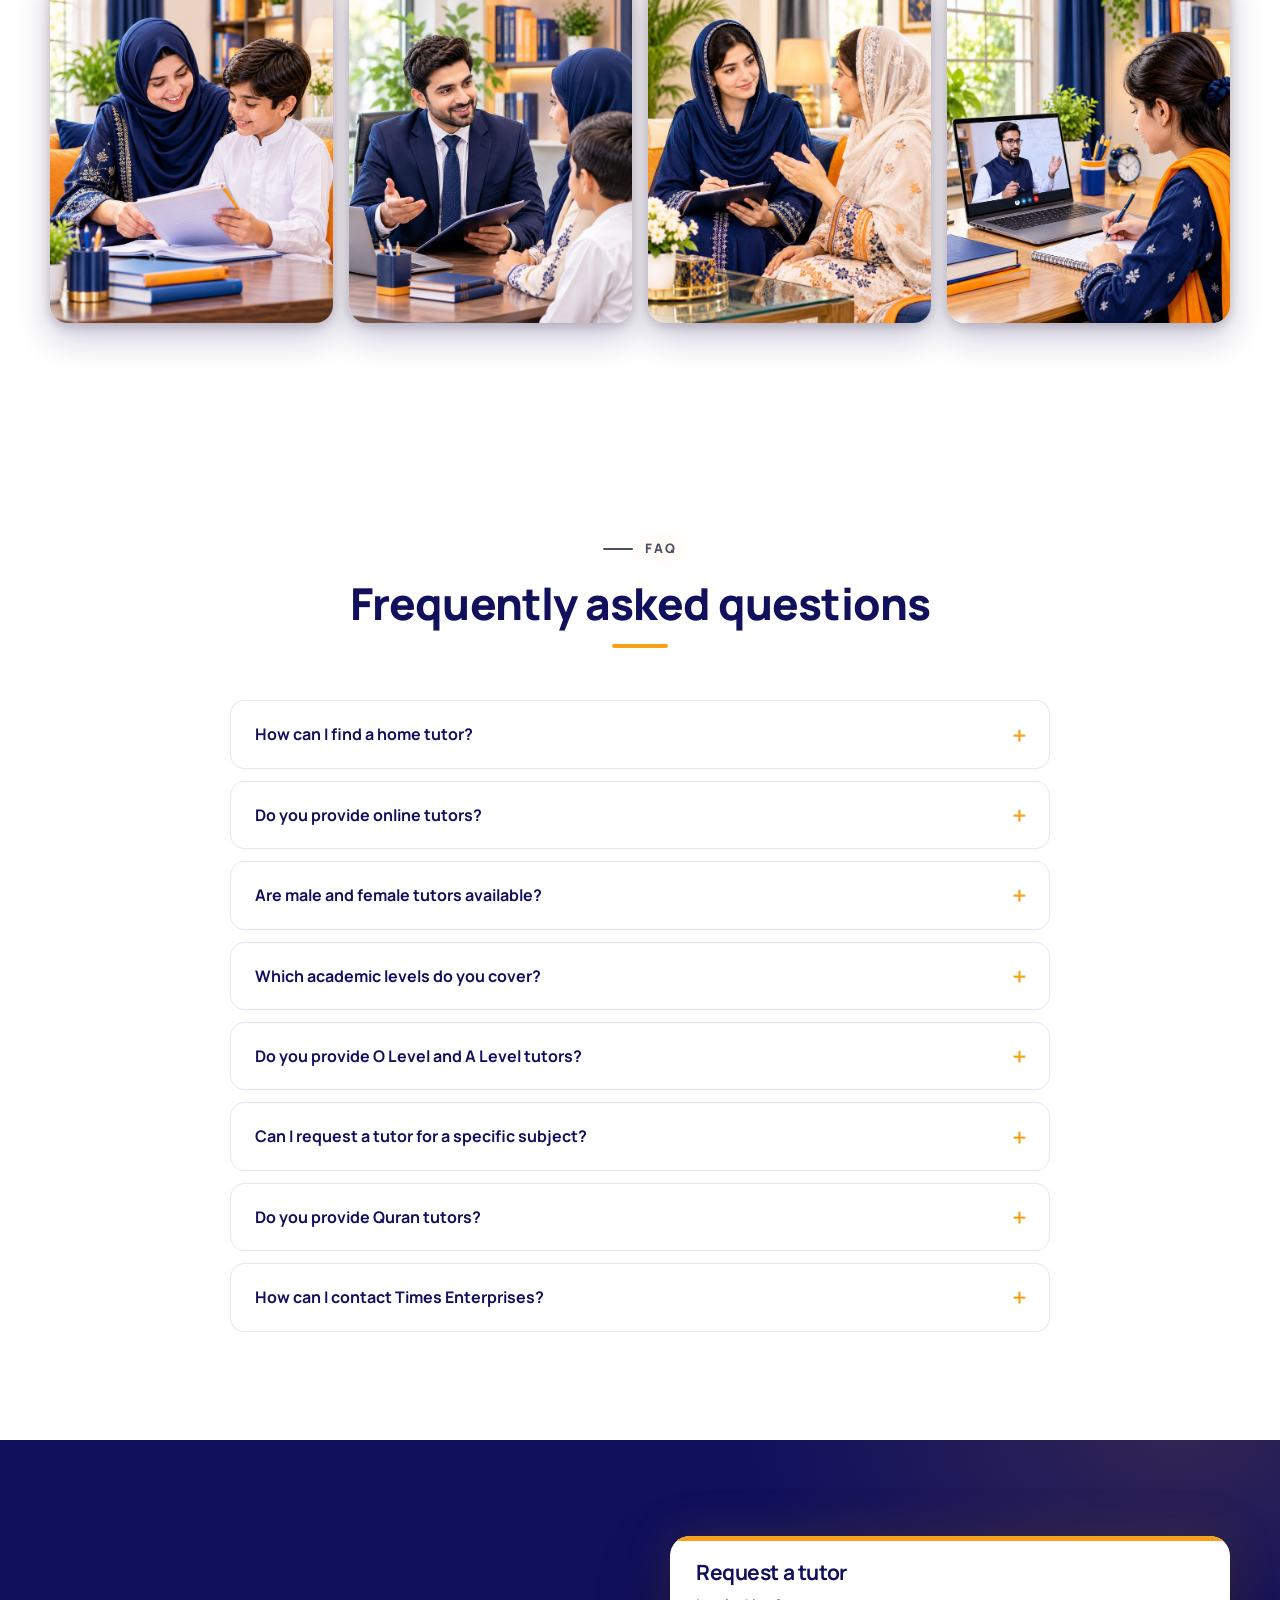
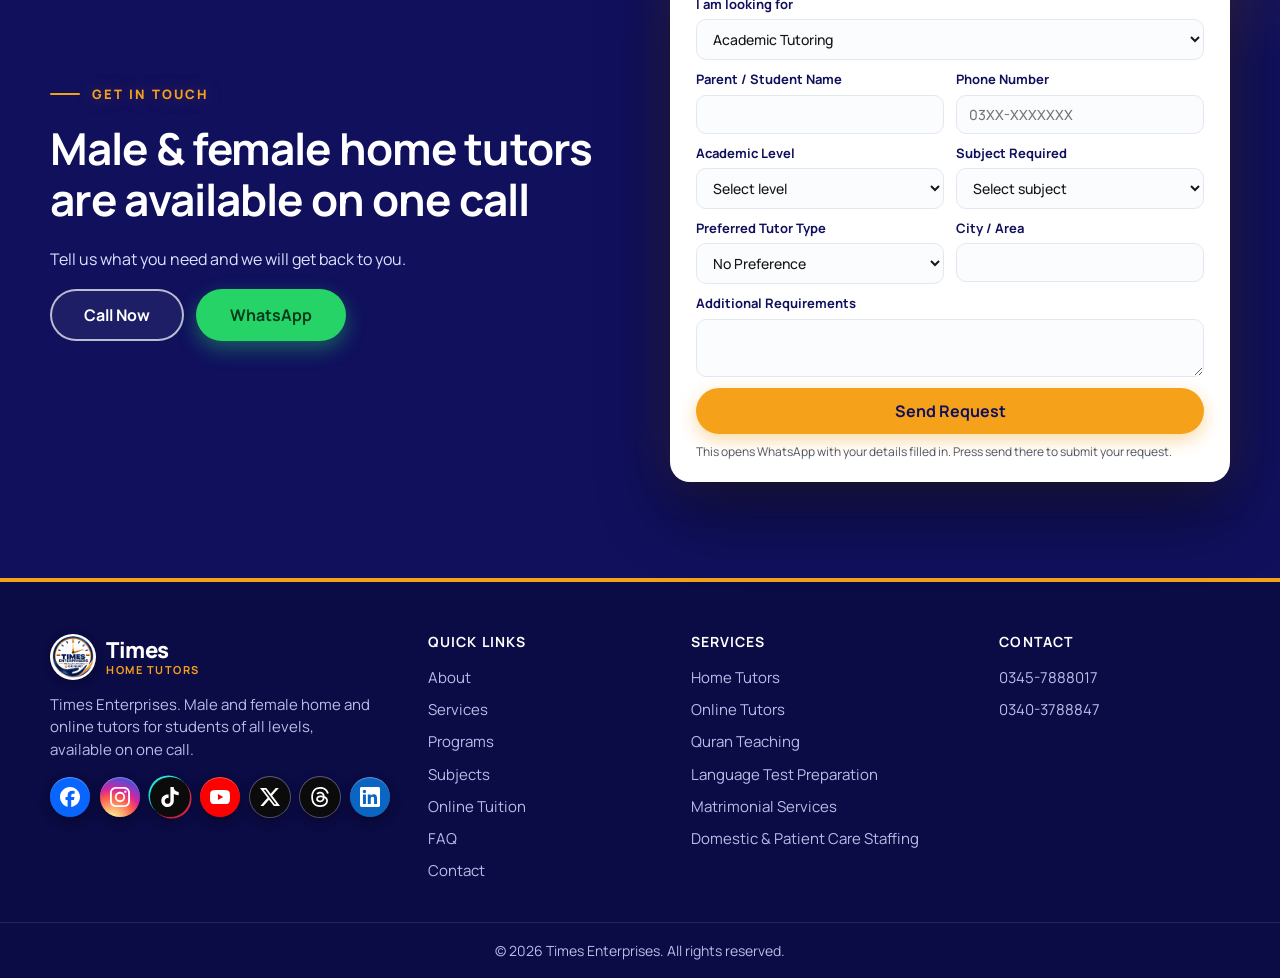
==== commit 7a538ebe: "Remove footer WhatsApp button Co-Authored-By: Claude Sonnet 5.5 <noreply@anthropic.com> Claude-Sessi" ====
--- a/index.html
+++ b/index.html
@@ -533,7 +533,6 @@
     <div>
       <a href="#home" class="brand brand--light" aria-label="Times Home Tutors – home"><img class="brand__logo" src="images/logo.png" alt="" width="48" height="48"><span class="brand__txt"><strong>Times</strong><small>Home Tutors</small></span></a>
       <p>Times Enterprises. Male and female home and online tutors for students of all levels, available on one call.</p>
-      <a class="btn btn--wa foot__wa" data-wa="contact" href="https://wa.me/923457888017?text=Assalam%20o%20Alaikum%2C%20I%20need%20a%20tutor." target="_blank" rel="noopener">WhatsApp Us</a>
       <div class="social social--brand" aria-label="Social media">
         <a href="https://www.facebook.com/share/19YZA6n1WC/" target="_blank" rel="noopener" aria-label="Facebook"><svg viewBox="0 0 24 24" aria-hidden="true" focusable="false"><path d="M9.101 23.691v-7.98H6.627v-3.667h2.474v-1.58c0-4.085 1.848-5.978 5.858-5.978.401 0 .955.042 1.468.103a8.68 8.68 0 0 1 1.141.195v3.325a8.623 8.623 0 0 0-.653-.036 26.805 26.805 0 0 0-.733-.009c-.707 0-1.259.096-1.675.309a1.686 1.686 0 0 0-.679.622c-.258.42-.374.995-.374 1.752v1.297h3.919l-.386 2.103-.287 1.564h-3.246v8.245C19.396 23.238 24 18.179 24 12.044c0-6.627-5.373-12-12-12s-12 5.373-12 12c0 5.628 3.874 10.35 9.101 11.647Z"/></svg></a>
         <a href="https://www.instagram.com/timeshometuition/" target="_blank" rel="noopener" aria-label="Instagram"><svg viewBox="0 0 24 24" aria-hidden="true" focusable="false"><path d="M7.0301.084c-1.2768.0602-2.1487.264-2.911.5634-.7888.3075-1.4575.72-2.1228 1.3877-.6652.6677-1.075 1.3368-1.3802 2.127-.2954.7638-.4956 1.6365-.552 2.914-.0564 1.2775-.0689 1.6882-.0626 4.947.0062 3.2586.0206 3.6671.0825 4.9473.061 1.2765.264 2.1482.5635 2.9107.308.7889.72 1.4573 1.388 2.1228.6679.6655 1.3365 1.0743 2.1285 1.38.7632.295 1.6361.4961 2.9134.552 1.2773.056 1.6884.069 4.9462.0627 3.2578-.0062 3.668-.0207 4.9478-.0814 1.28-.0607 2.147-.2652 2.9098-.5633.7889-.3086 1.4578-.72 2.1228-1.3881.665-.6682 1.0745-1.3378 1.3795-2.1284.2957-.7632.4966-1.636.552-2.9124.056-1.2809.0692-1.6898.063-4.948-.0063-3.2583-.021-3.6668-.0817-4.9465-.0607-1.2797-.264-2.1487-.5633-2.9117-.3084-.7889-.72-1.4568-1.3876-2.1228C21.2982 1.33 20.628.9208 19.8378.6165 19.074.321 18.2017.1197 16.9244.0645 15.6471.0093 15.236-.005 11.977.0014 8.718.0076 8.31.0215 7.0301.0839m.1402 21.6932c-1.17-.0509-1.8053-.2453-2.2287-.408-.5606-.216-.96-.4771-1.3819-.895-.422-.4178-.6811-.8186-.9-1.378-.1644-.4234-.3624-1.058-.4171-2.228-.0595-1.2645-.072-1.6442-.079-4.848-.007-3.2037.0053-3.583.0607-4.848.05-1.169.2456-1.805.408-2.2282.216-.5613.4762-.96.895-1.3816.4188-.4217.8184-.6814 1.3783-.9003.423-.1651 1.0575-.3614 2.227-.4171 1.2655-.06 1.6447-.072 4.848-.079 3.2033-.007 3.5835.005 4.8495.0608 1.169.0508 1.8053.2445 2.228.408.5608.216.96.4754 1.3816.895.4217.4194.6816.8176.9005 1.3787.1653.4217.3617 1.056.4169 2.2263.0602 1.2655.0739 1.645.0796 4.848.0058 3.203-.0055 3.5834-.061 4.848-.051 1.17-.245 1.8055-.408 2.2294-.216.5604-.4763.96-.8954 1.3814-.419.4215-.8181.6811-1.3783.9-.4224.1649-1.0577.3617-2.2262.4174-1.2656.0595-1.6448.072-4.8493.079-3.2045.007-3.5825-.006-4.848-.0608M16.953 5.5864A1.44 1.44 0 1 0 18.39 4.144a1.44 1.44 0 0 0-1.437 1.4424M5.8385 12.012c.0067 3.4032 2.7706 6.1557 6.173 6.1493 3.4026-.0065 6.157-2.7701 6.1506-6.1733-.0065-3.4032-2.771-6.1565-6.174-6.1498-3.403.0067-6.156 2.771-6.1496 6.1738M8 12.0077a4 4 0 1 1 4.008 3.9921A3.9996 3.9996 0 0 1 8 12.0077"/></svg></a>
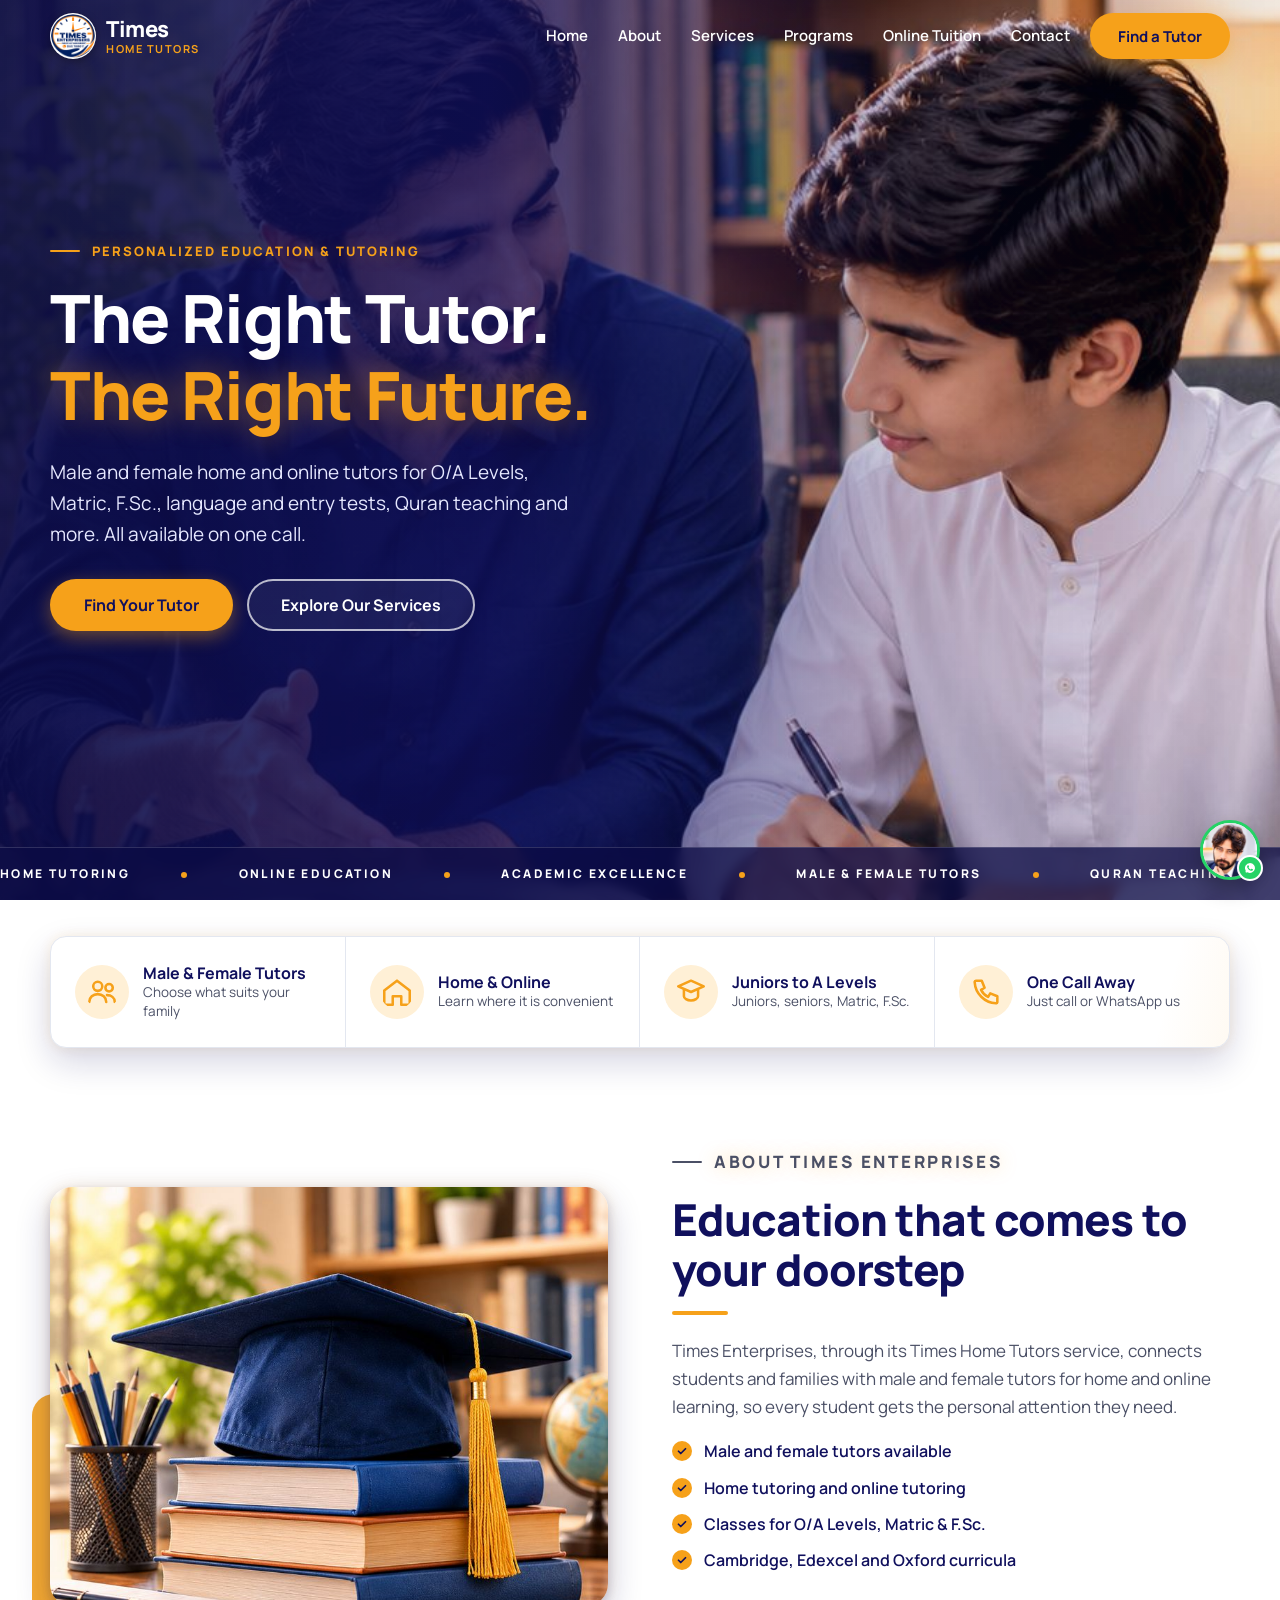
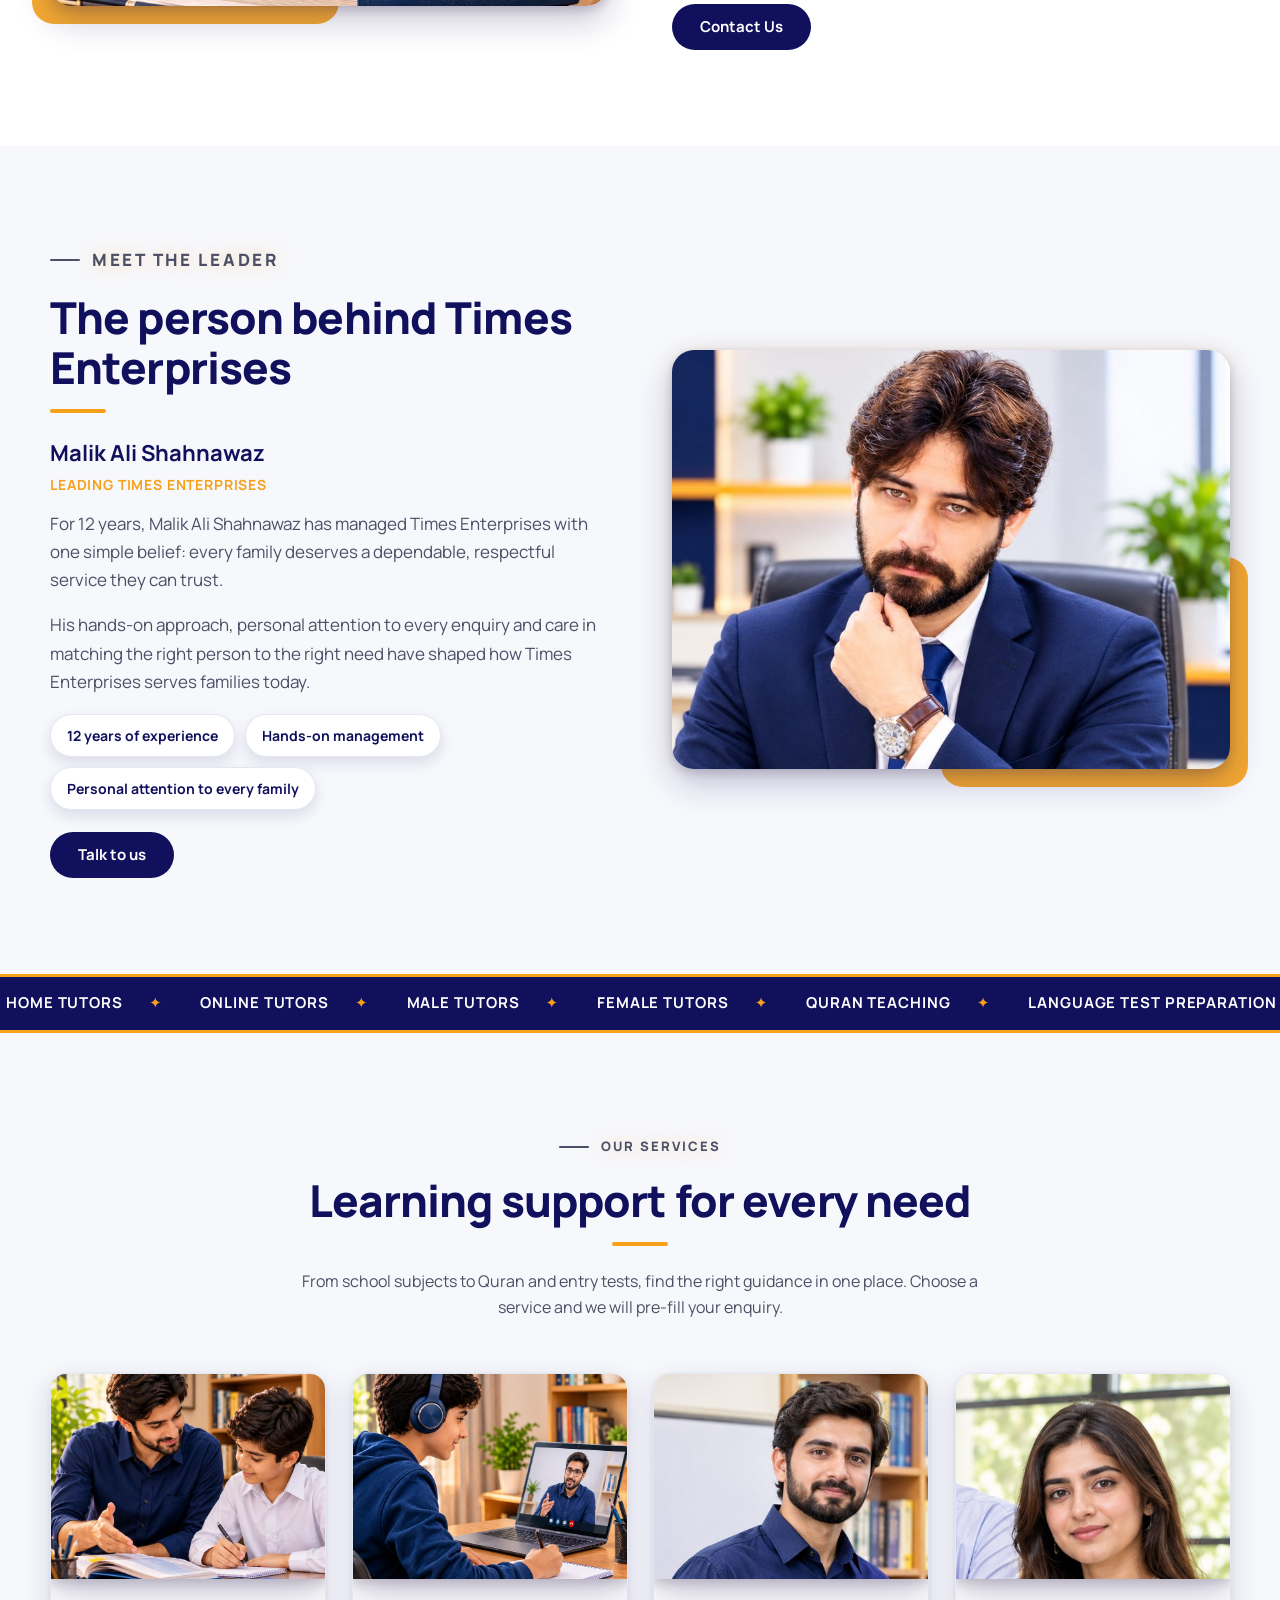
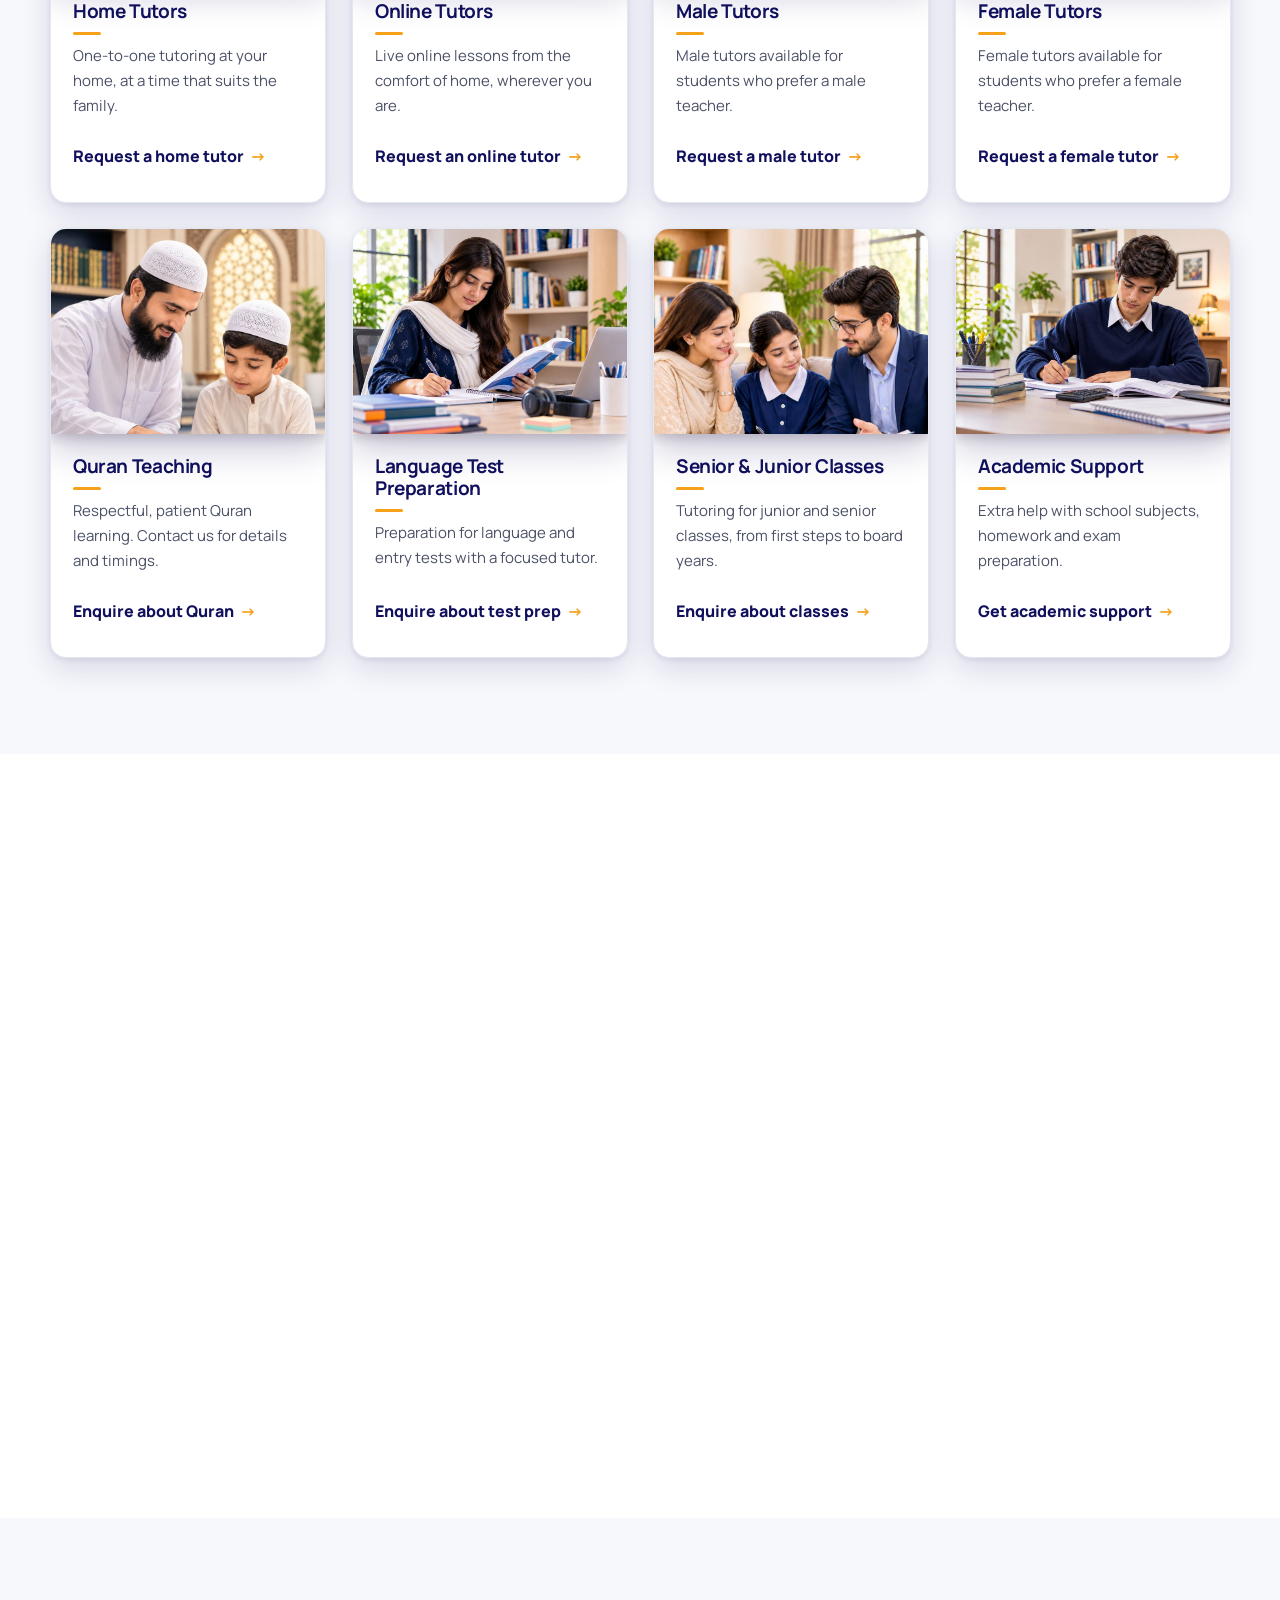
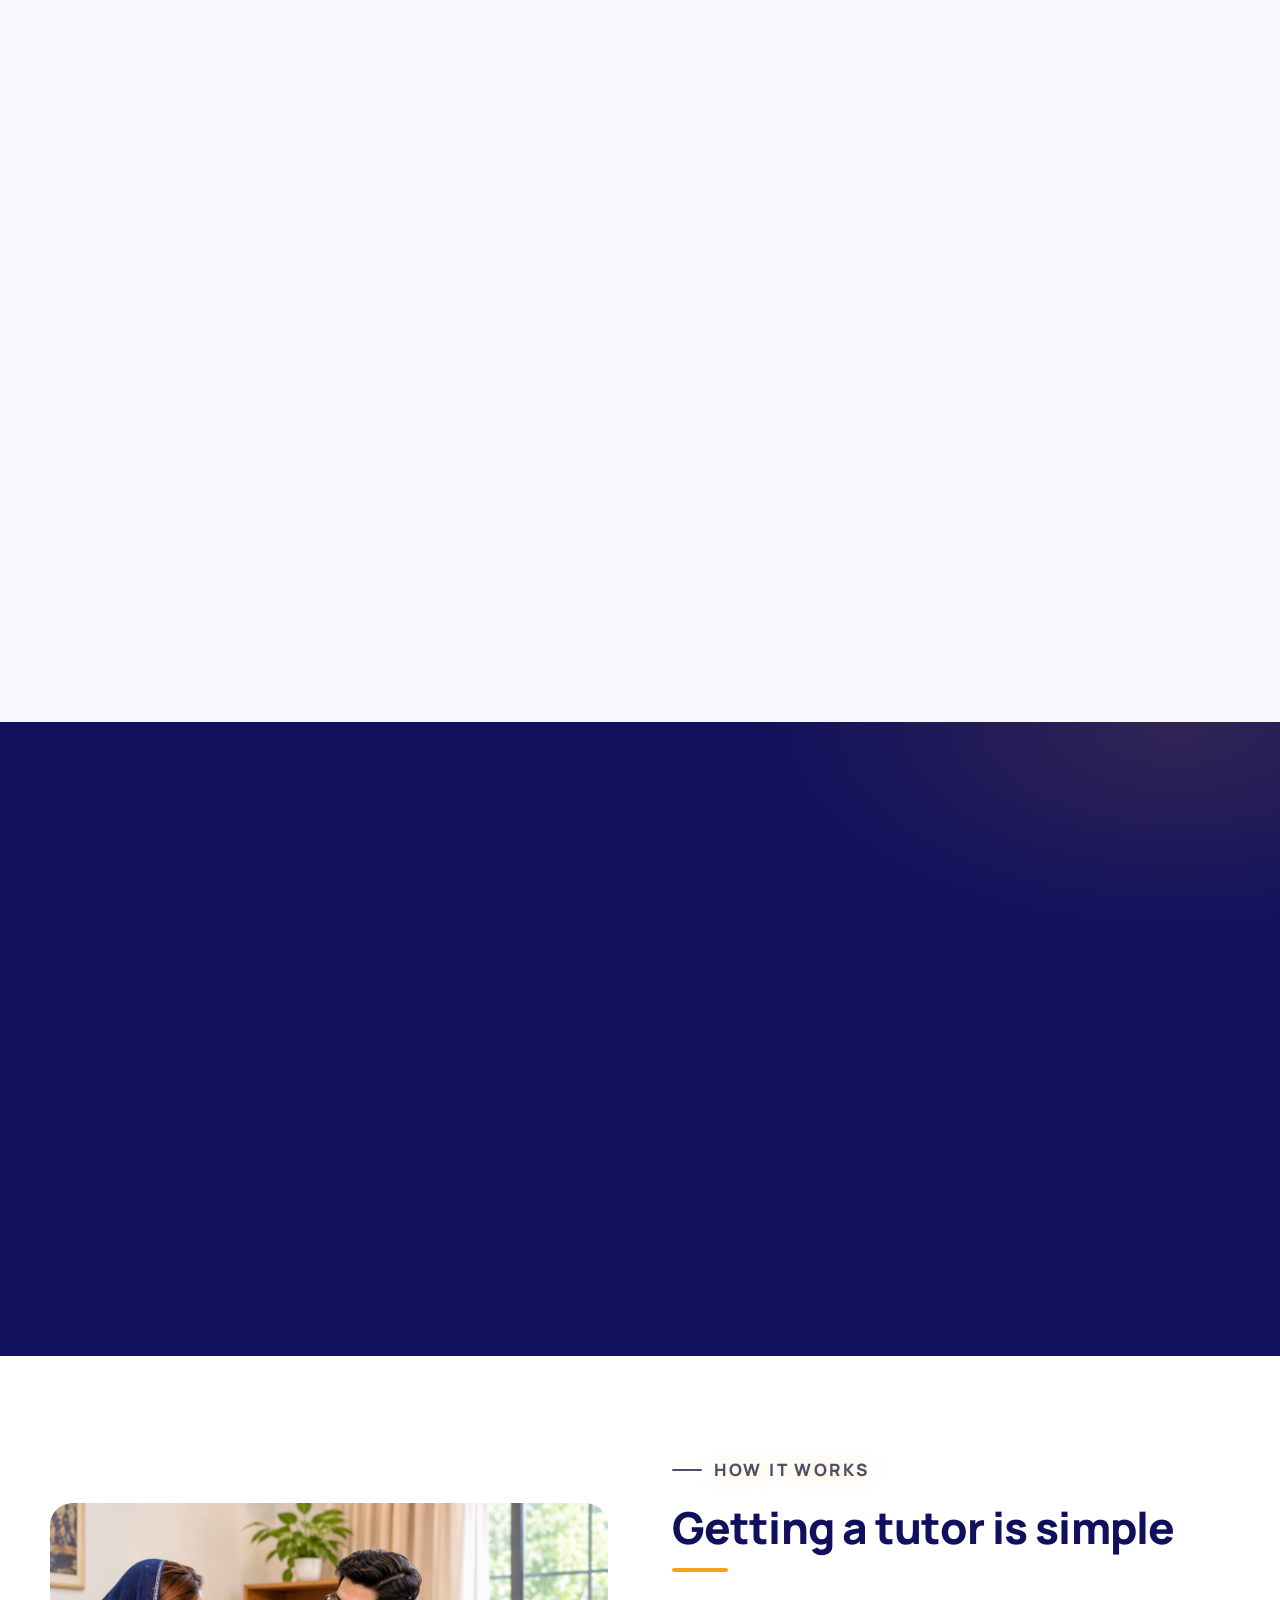
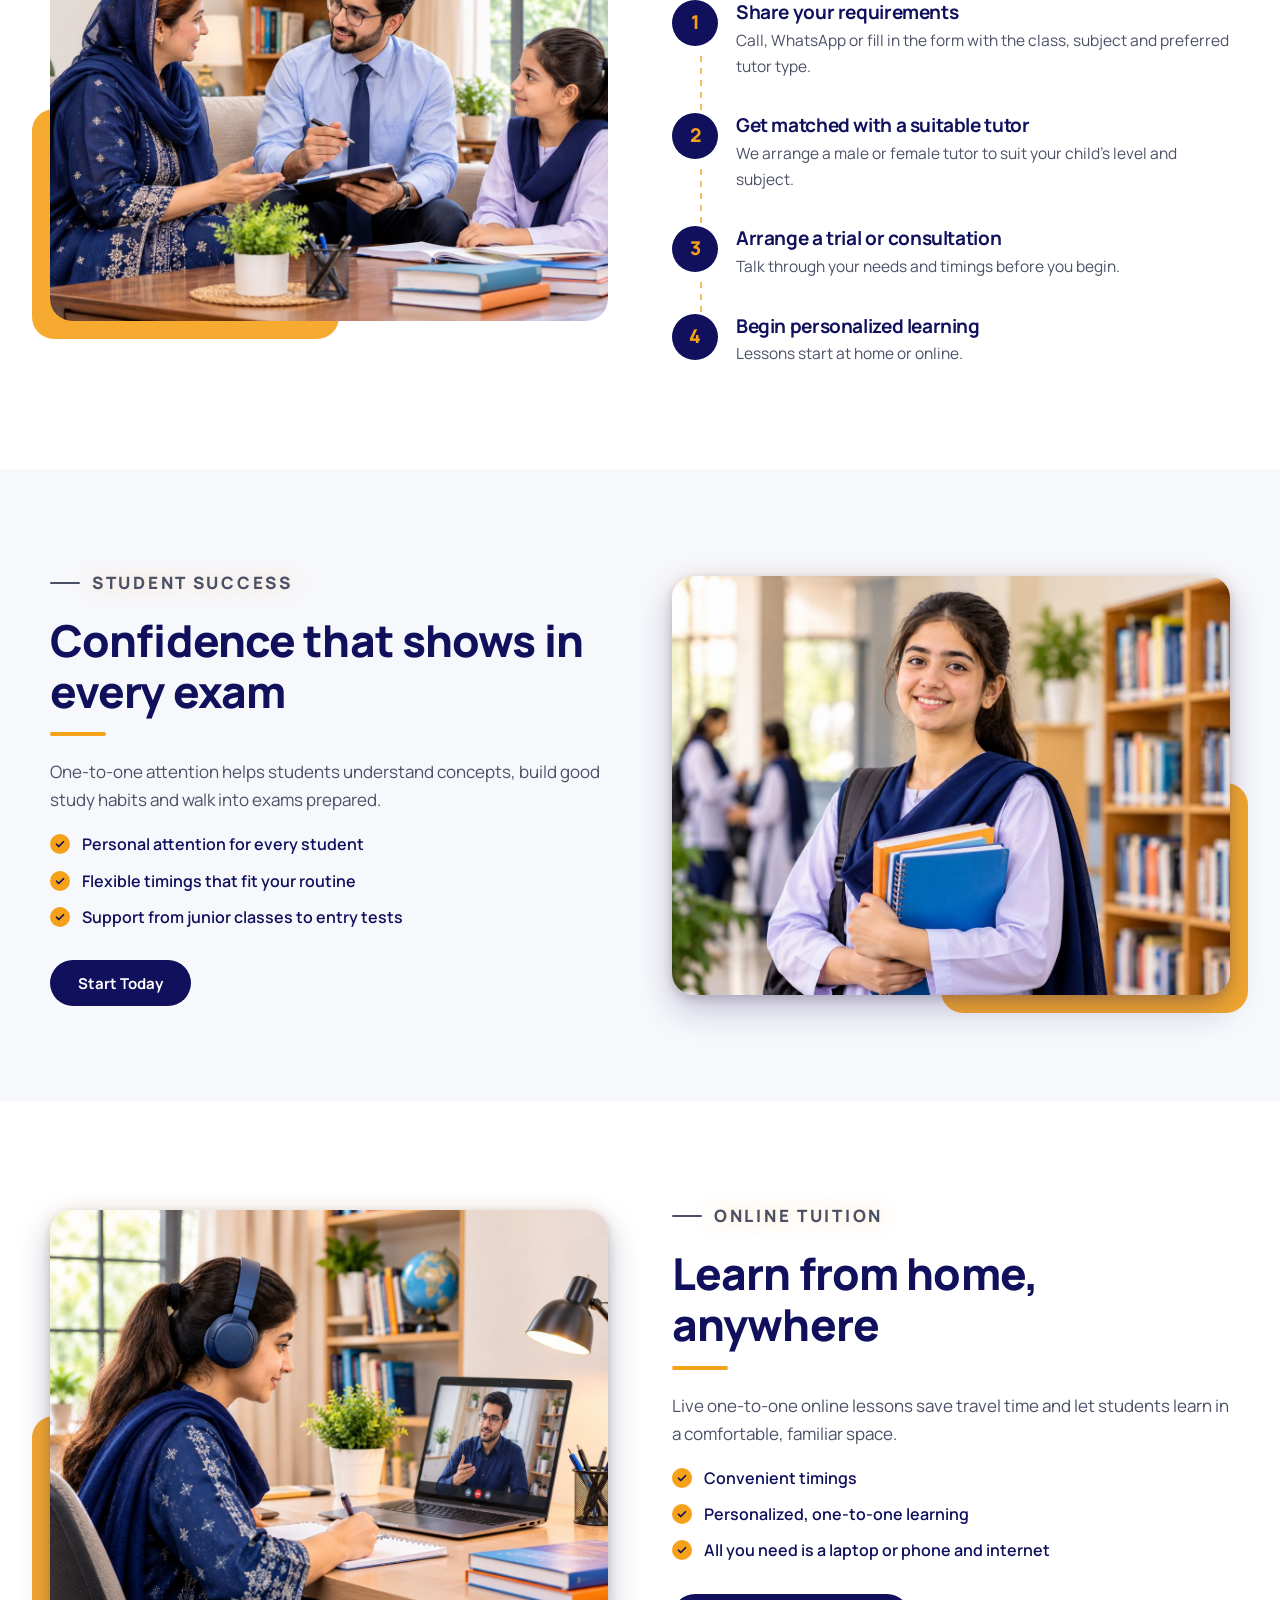
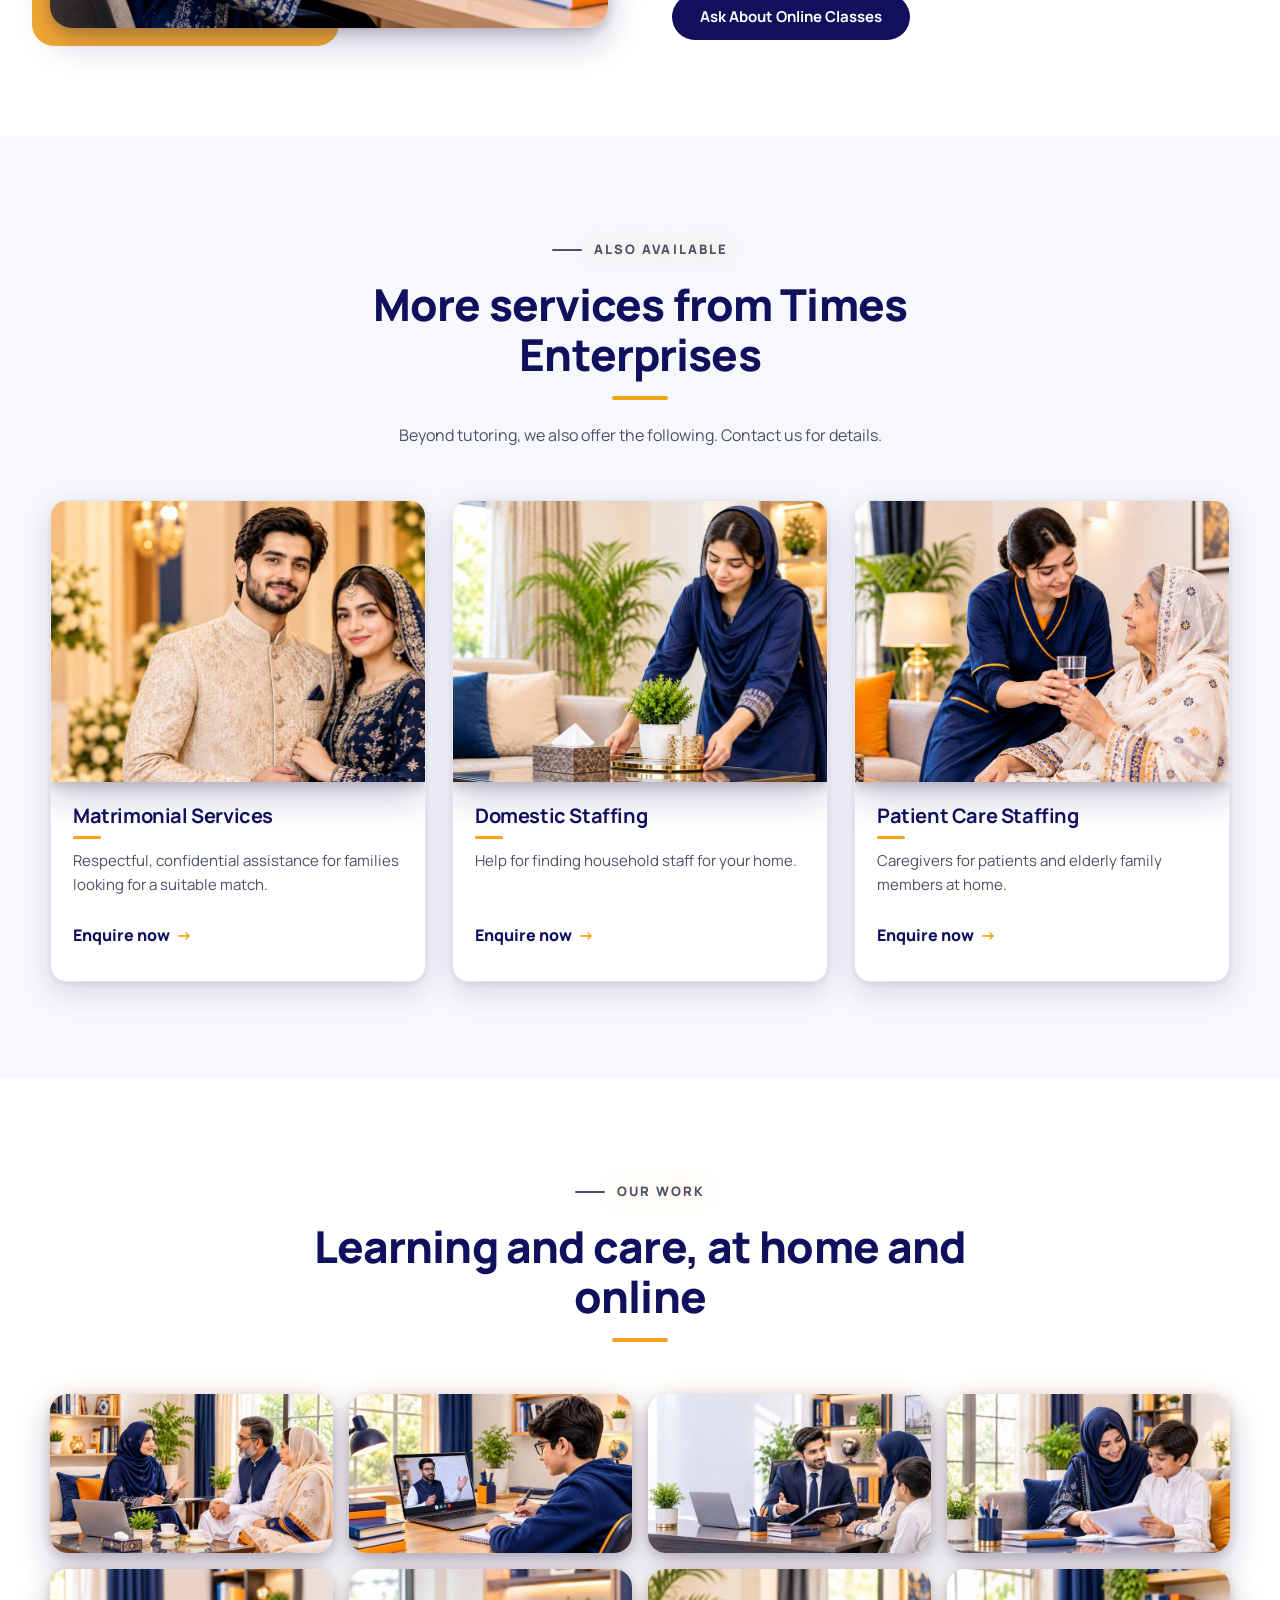
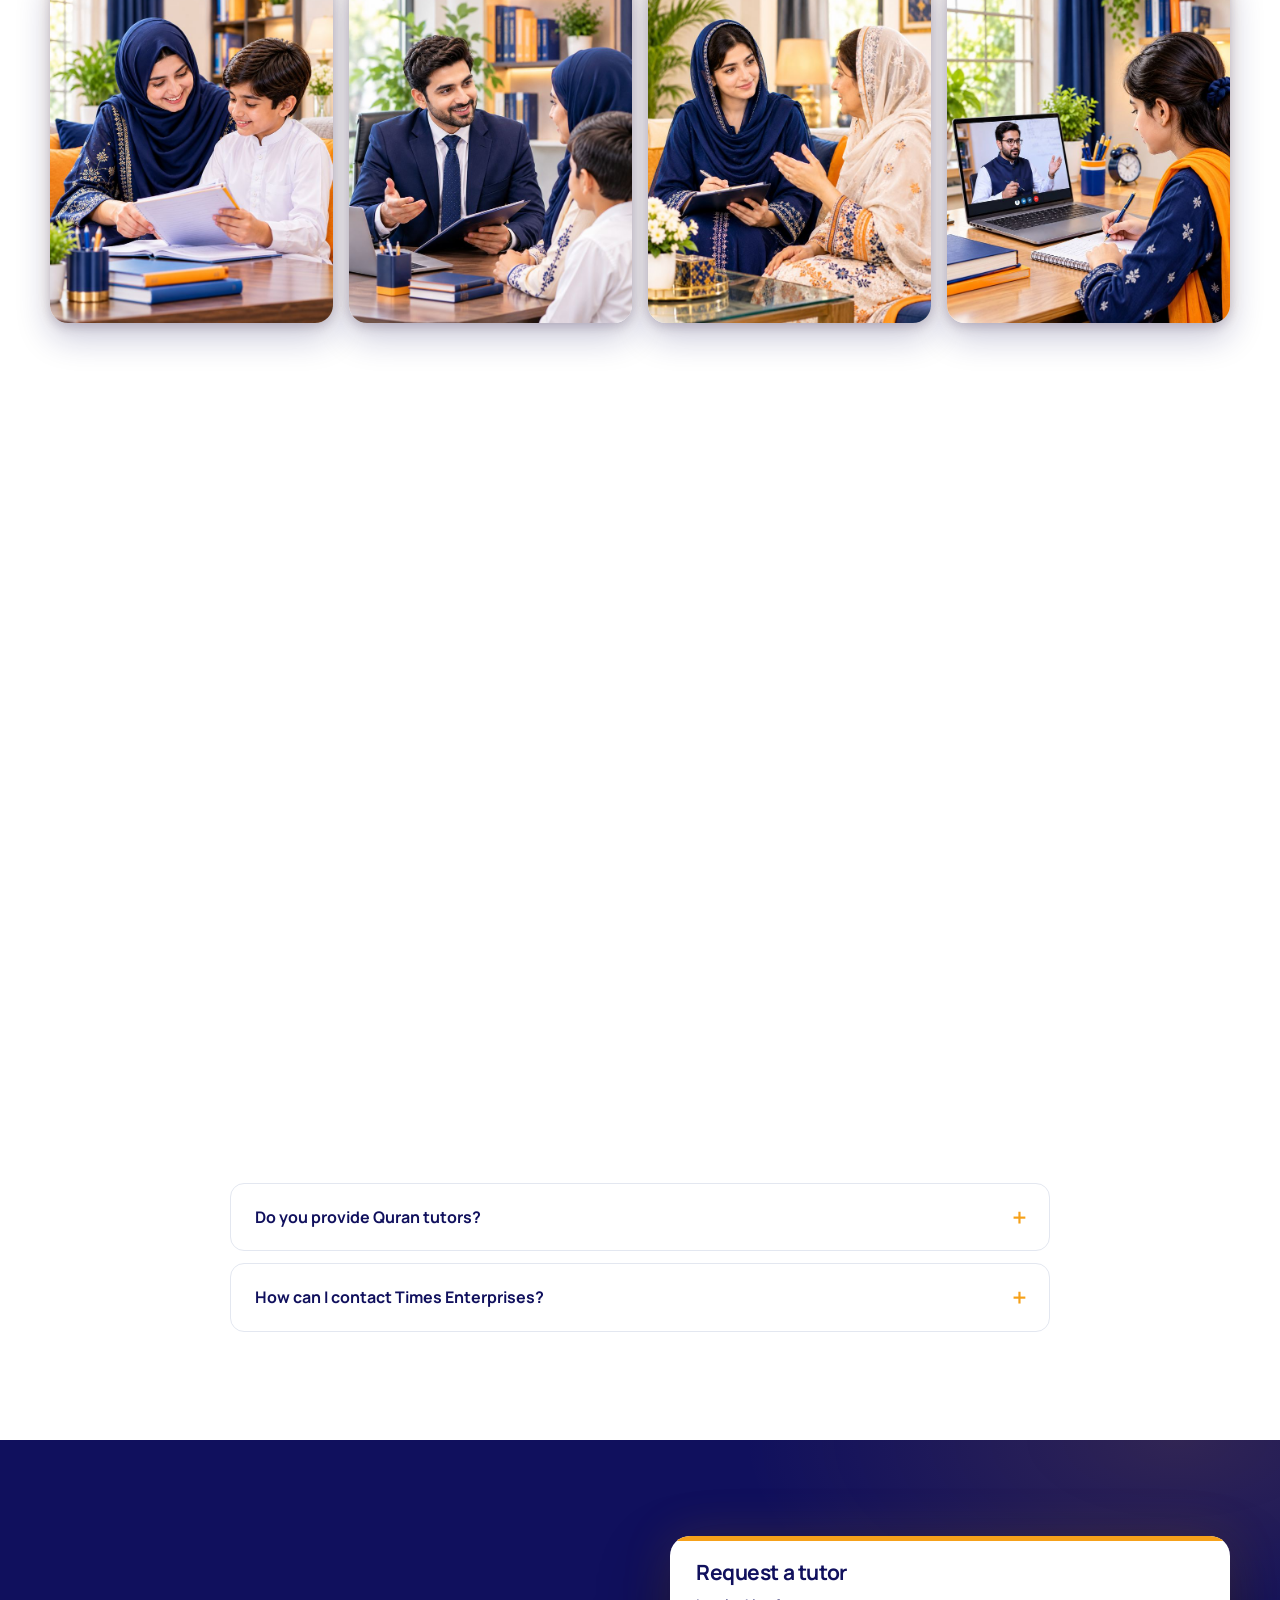
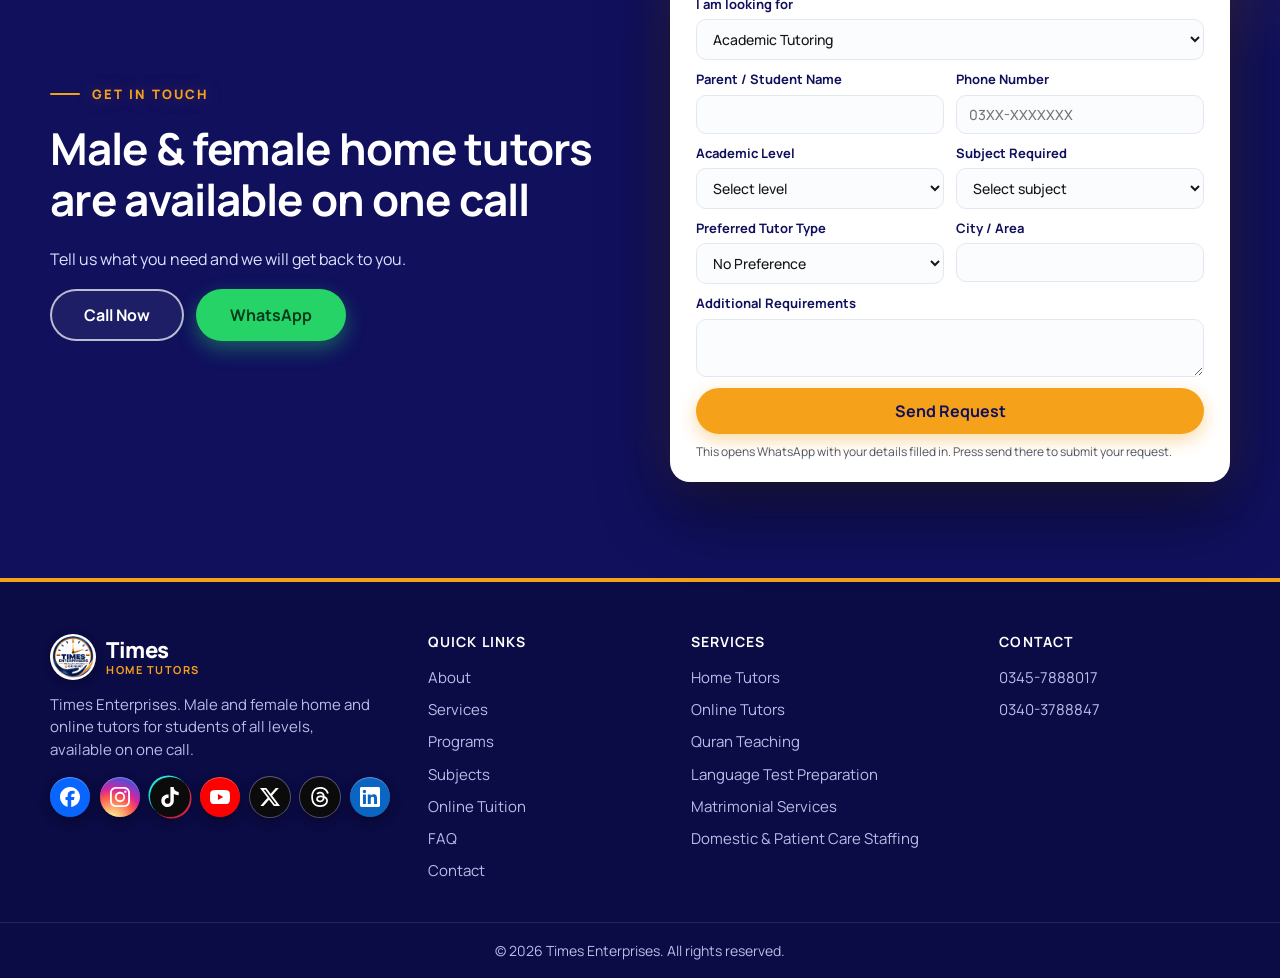
==== commit edd12a7f: "Floating WhatsApp: photo + badge only Co-Authored-By: Claude Sonnet 5.5 <noreply@anthropic.com> Clau" ====
--- a/index.html
+++ b/index.html
@@ -551,7 +551,6 @@
 </footer>
 
 <a class="wa-float" id="waFloat" href="https://wa.me/923457888017?text=Assalam%20o%20Alaikum%2C%20I%20need%20a%20tutor." target="_blank" rel="noopener" aria-label="Chat with us on WhatsApp">
-  <span class="wa-float__label"><b>WhatsApp</b><small>Support</small></span>
   <span class="wa-float__avatar"><img src="images/owner-avatar.jpg" alt="" width="120" height="120"><svg viewBox="0 0 24 24" aria-hidden="true"><path d="M12 2a10 10 0 0 0-8.600 15.100L2 22l5-1.300A10 10 0 1 0 12 2zm5.800 14.200c-.2.700-1.400 1.300-1.900 1.400-.5.100-1.100.100-1.800-.100-.4-.1-1-.3-1.700-.6-3-1.300-4.900-4.300-5-4.500-.1-.2-1.200-1.600-1.200-3s.8-2.100 1-2.400c.3-.3.600-.3.800-.3h.6c.2 0 .4 0 .6.500l.8 2c.1.200.1.400 0 .5l-.3.500-.4.400c-.1.200-.3.300-.1.600.2.300.8 1.300 1.700 2.100 1.200 1 2.100 1.300 2.400 1.500.3.100.5.100.6-.1l.9-1.100c.2-.3.400-.2.700-.1l1.900.9c.3.100.5.200.5.300.1.200.1.800-.1 1.400z"/></svg></span>
 </a>
 
--- a/styles.css
+++ b/styles.css
@@ -1038,3 +1038,4 @@
 @keyframes waRing{0%,100%{box-shadow:0 8px 22px rgba(0,0,0,.3),0 0 0 0 rgba(37,211,102,.5)}50%{box-shadow:0 8px 22px rgba(0,0,0,.3),0 0 0 10px rgba(37,211,102,0)}}
 @media (max-width:700px){.wa-float__avatar{width:52px;height:52px}.wa-float__label{padding:6px 11px}.wa-float__label small{display:none}}
 @media (prefers-reduced-motion:reduce){.wa-float,.wa-float__avatar{animation:none!important}}
+.wa-float__label{display:none!important}
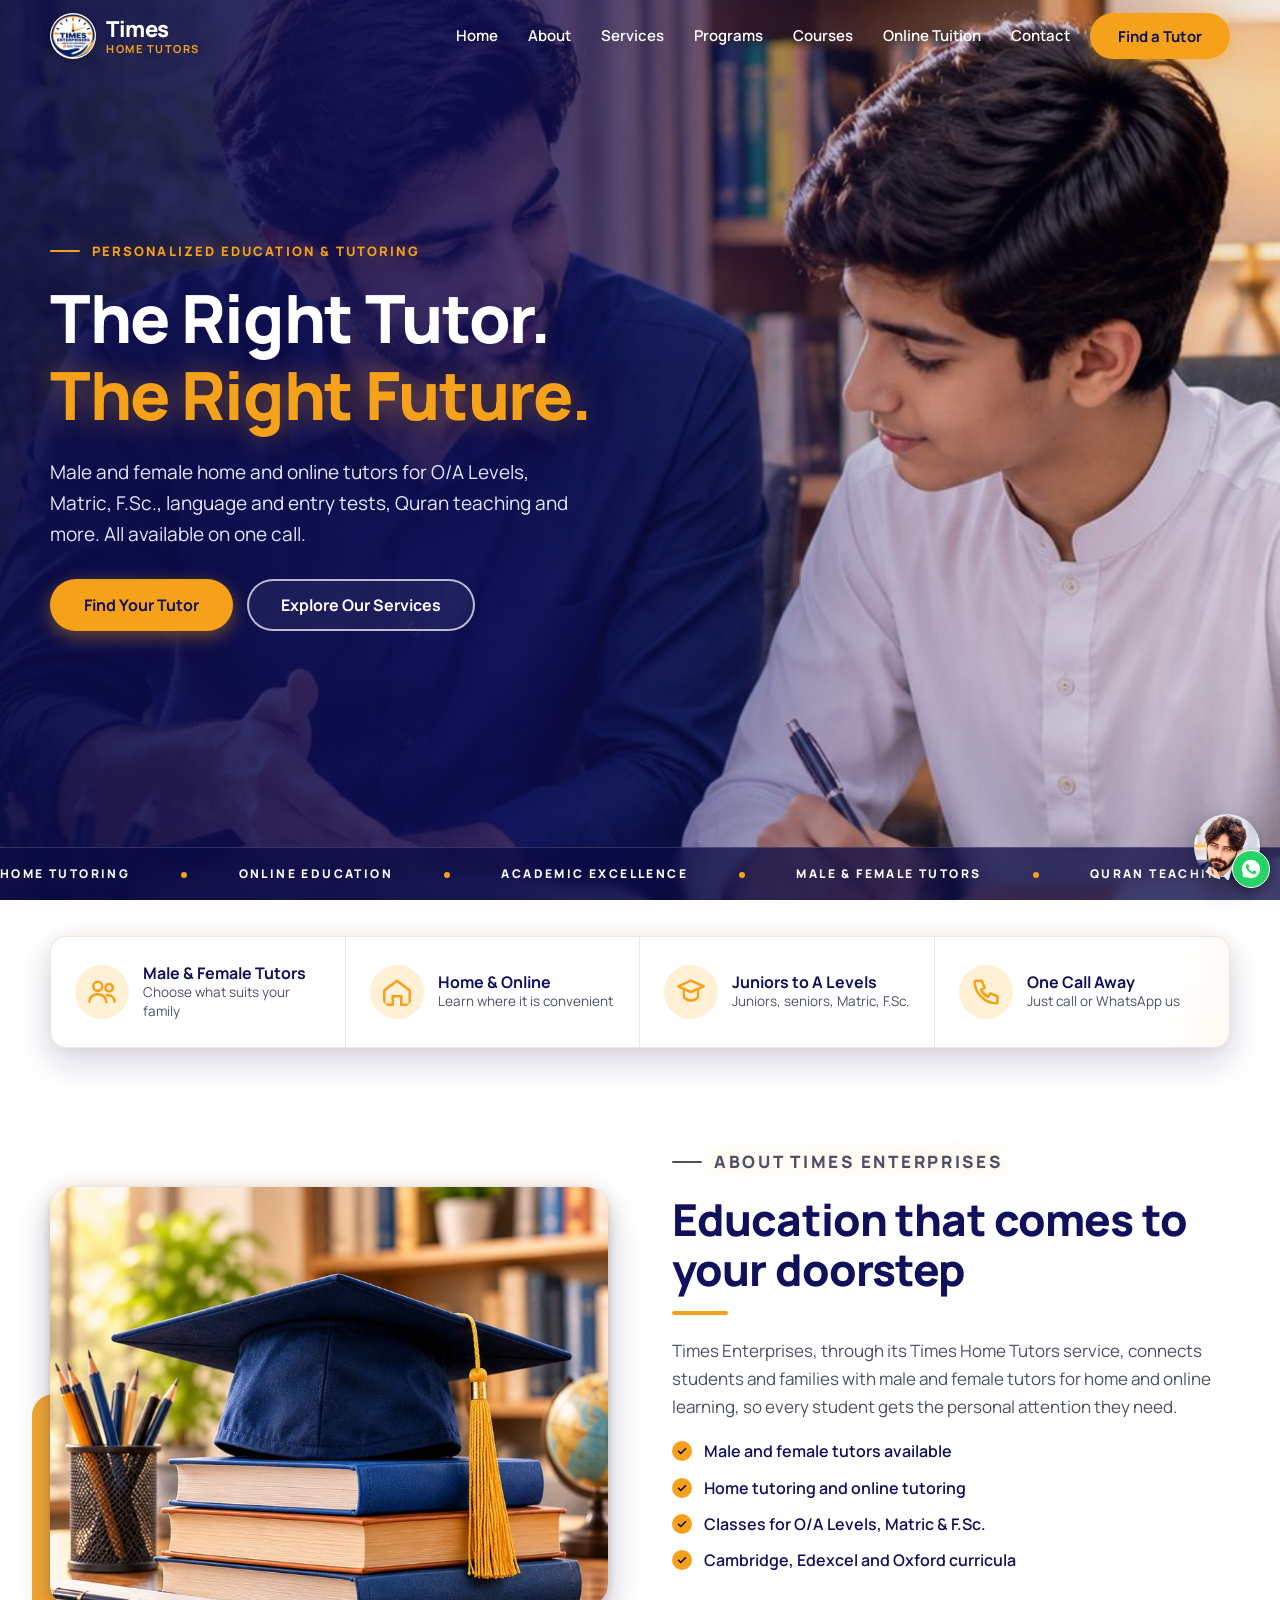
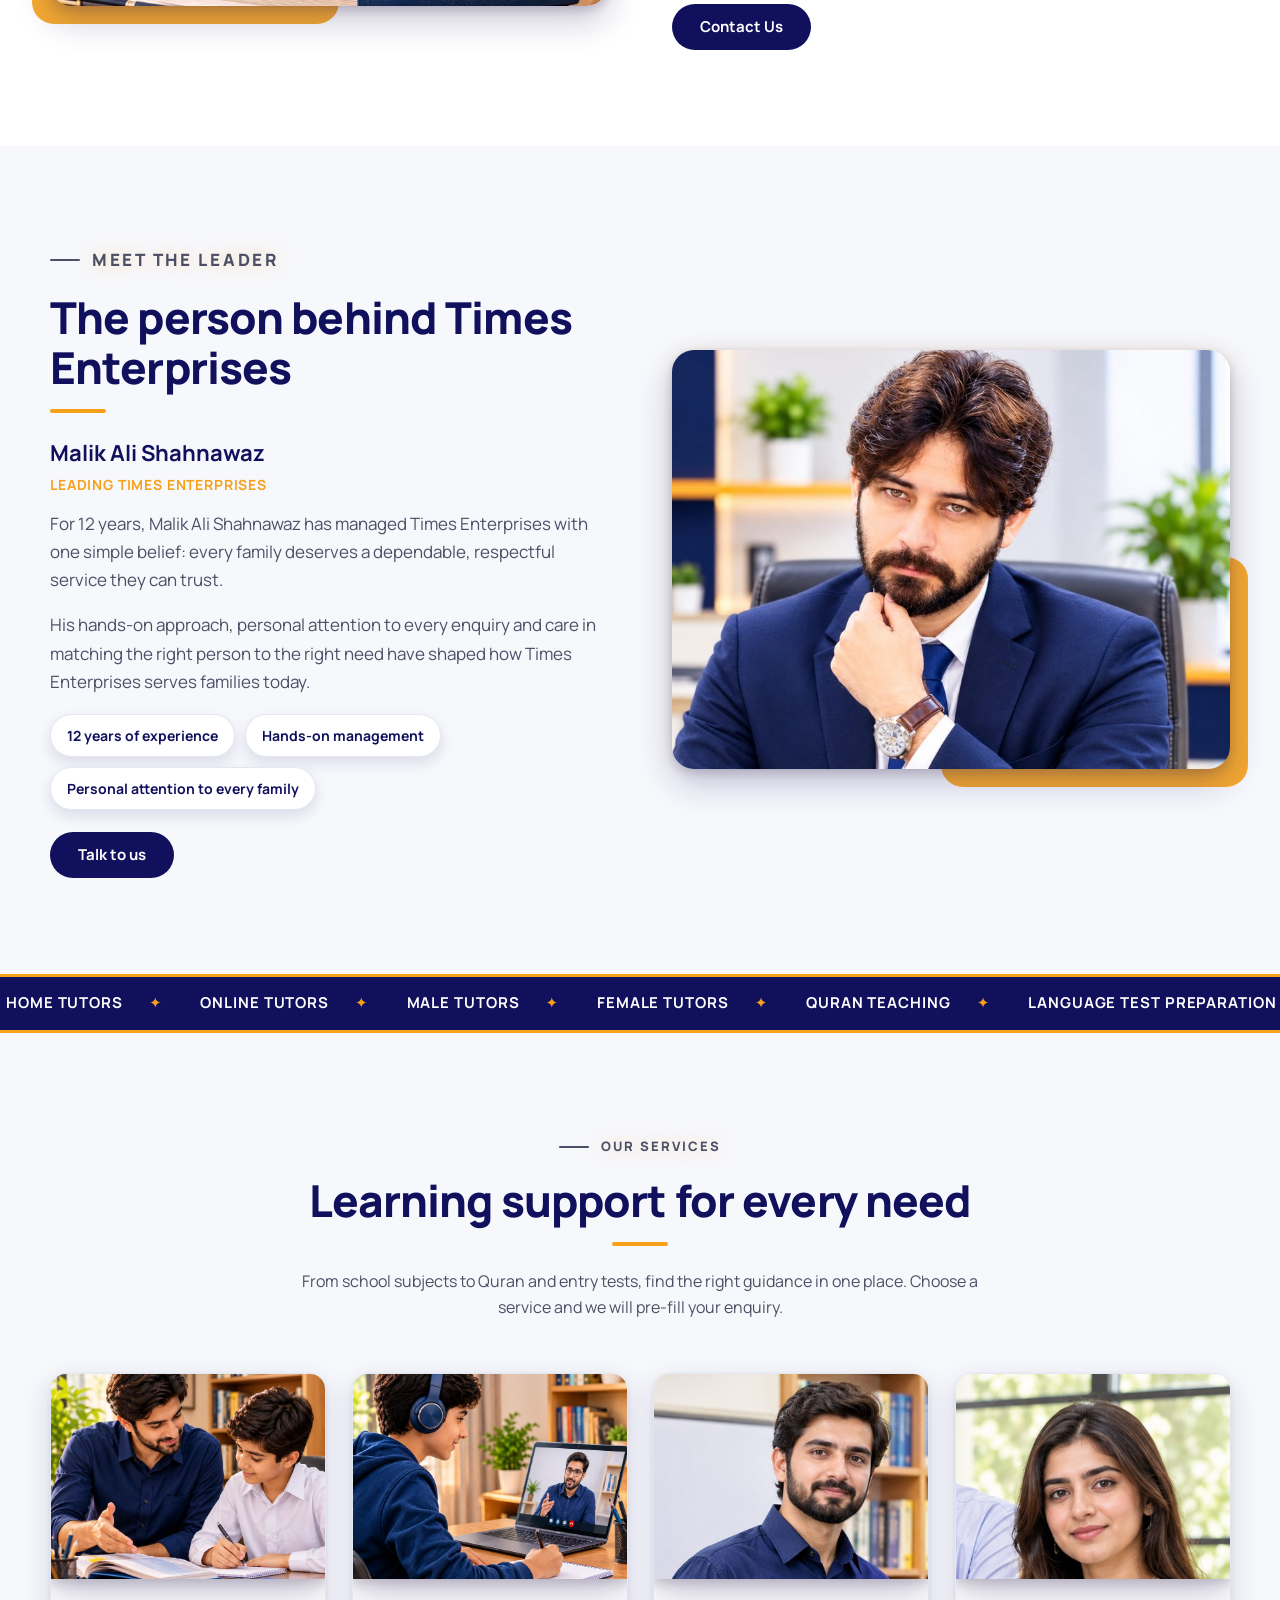
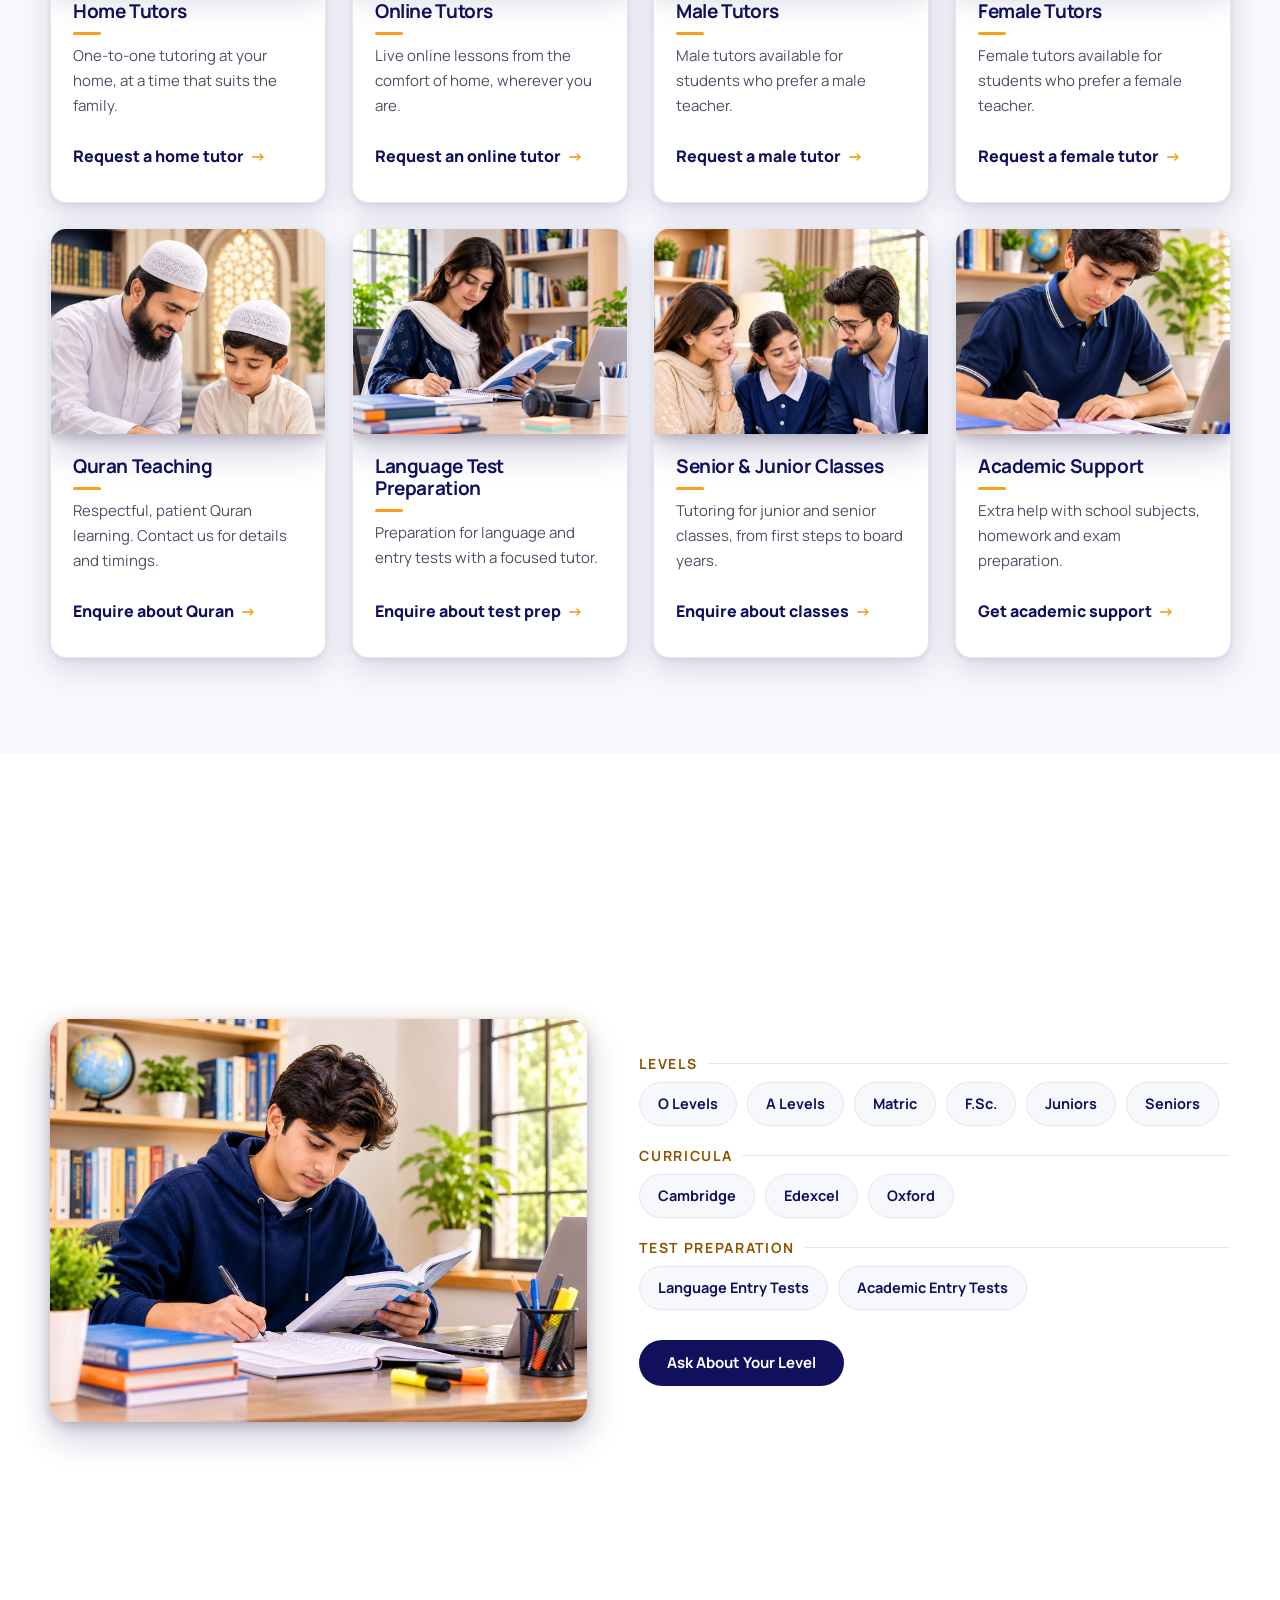
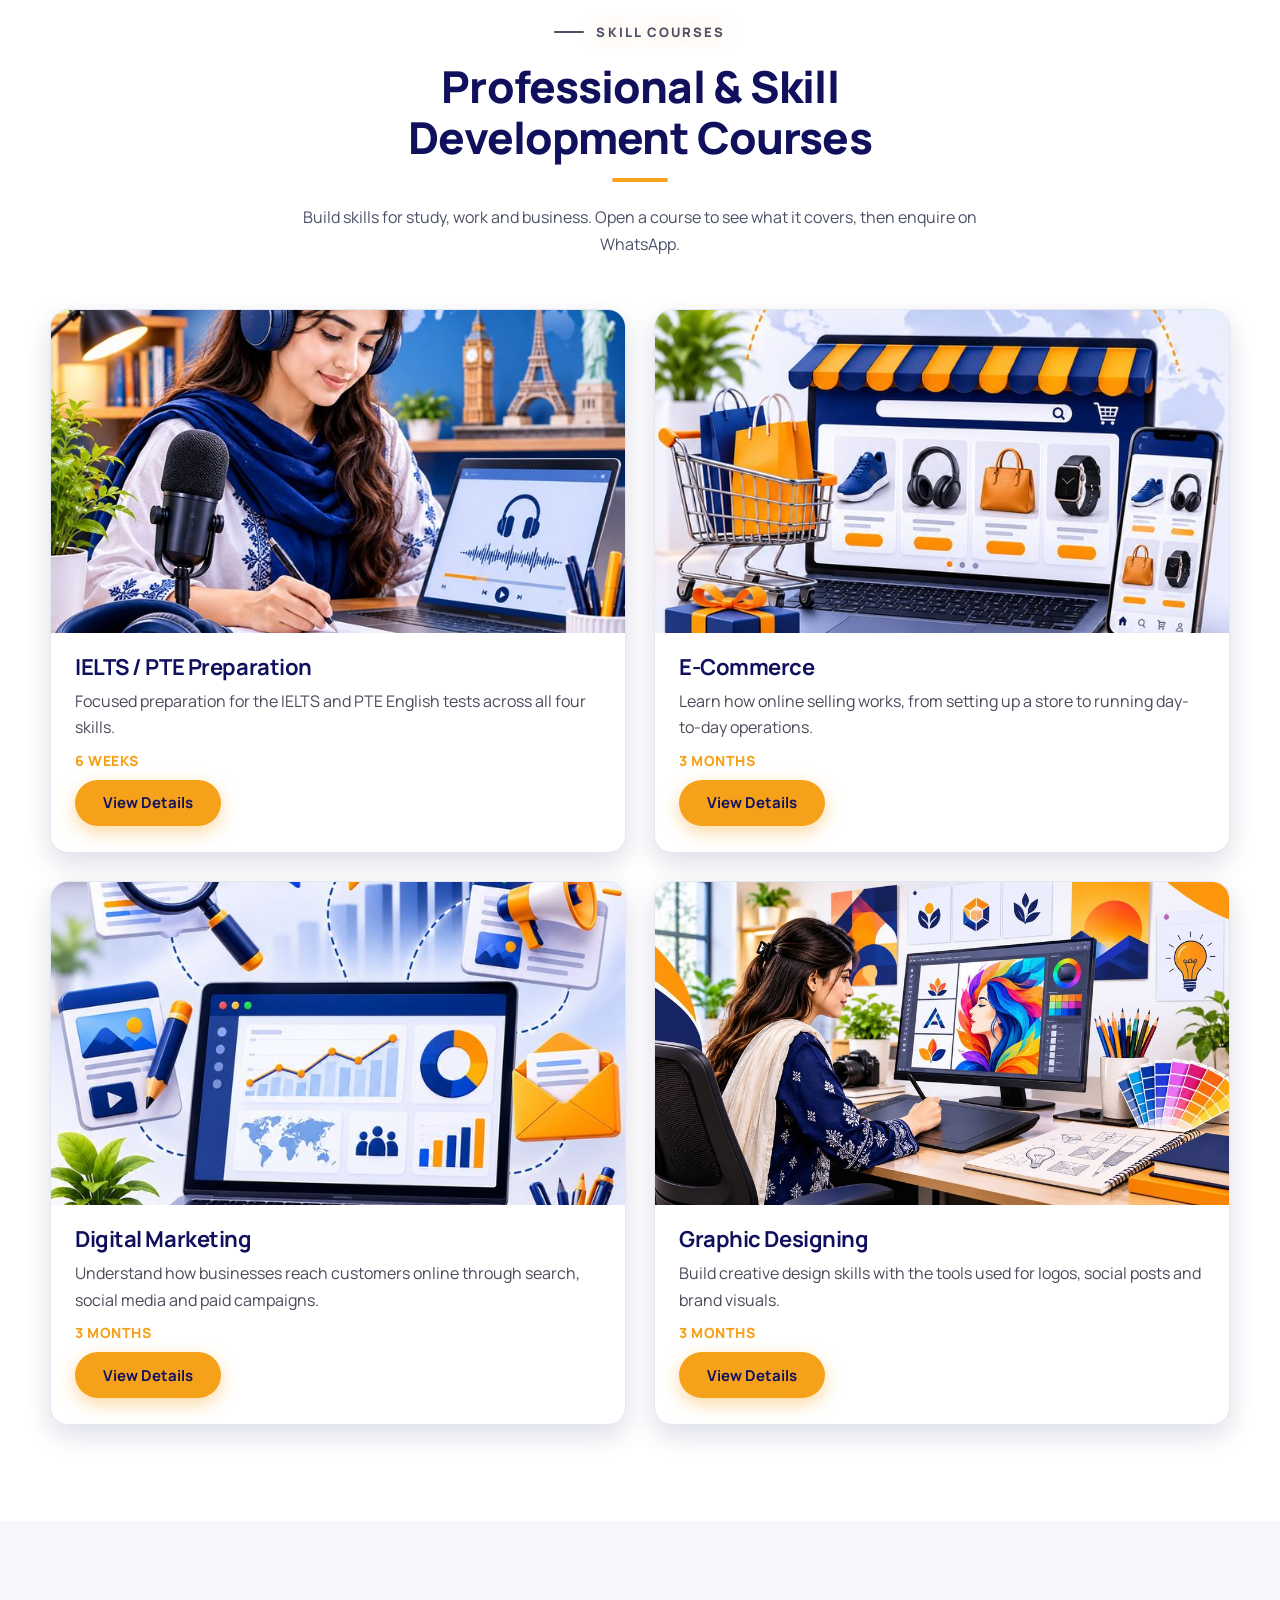
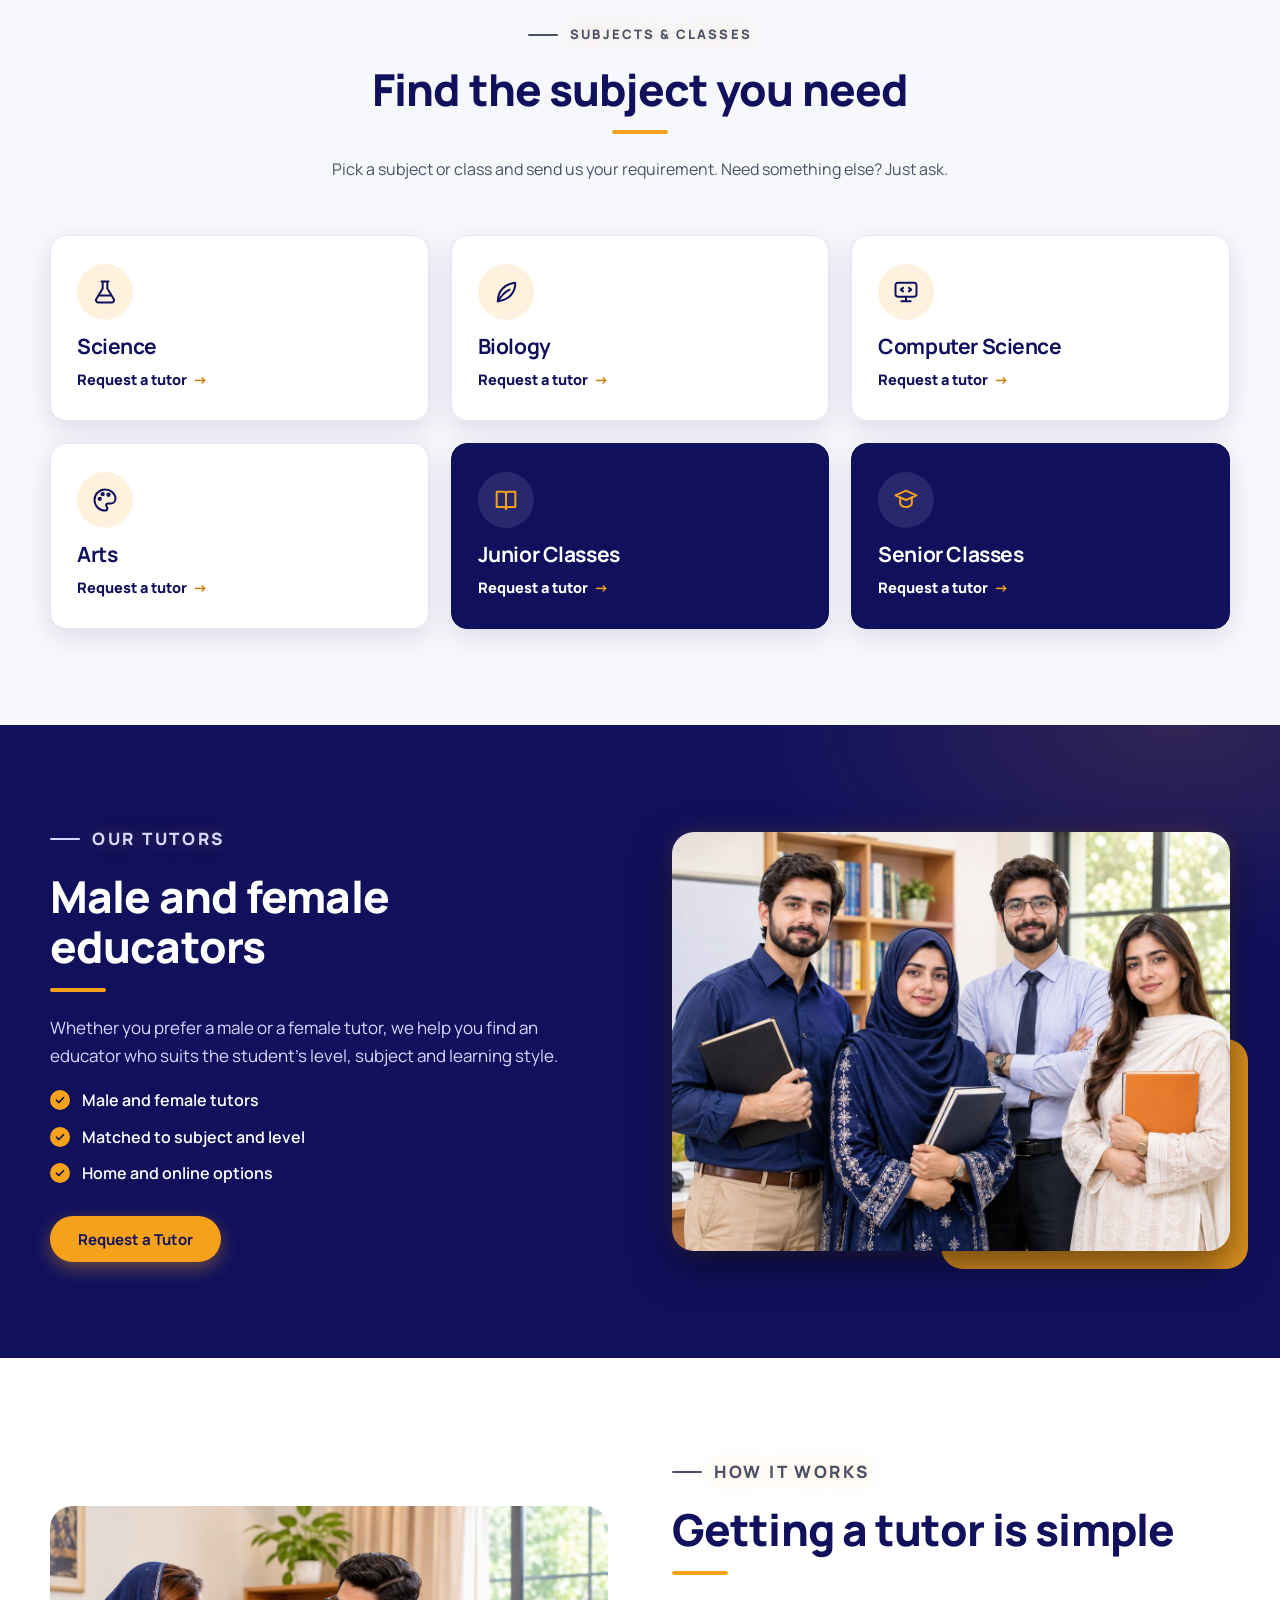
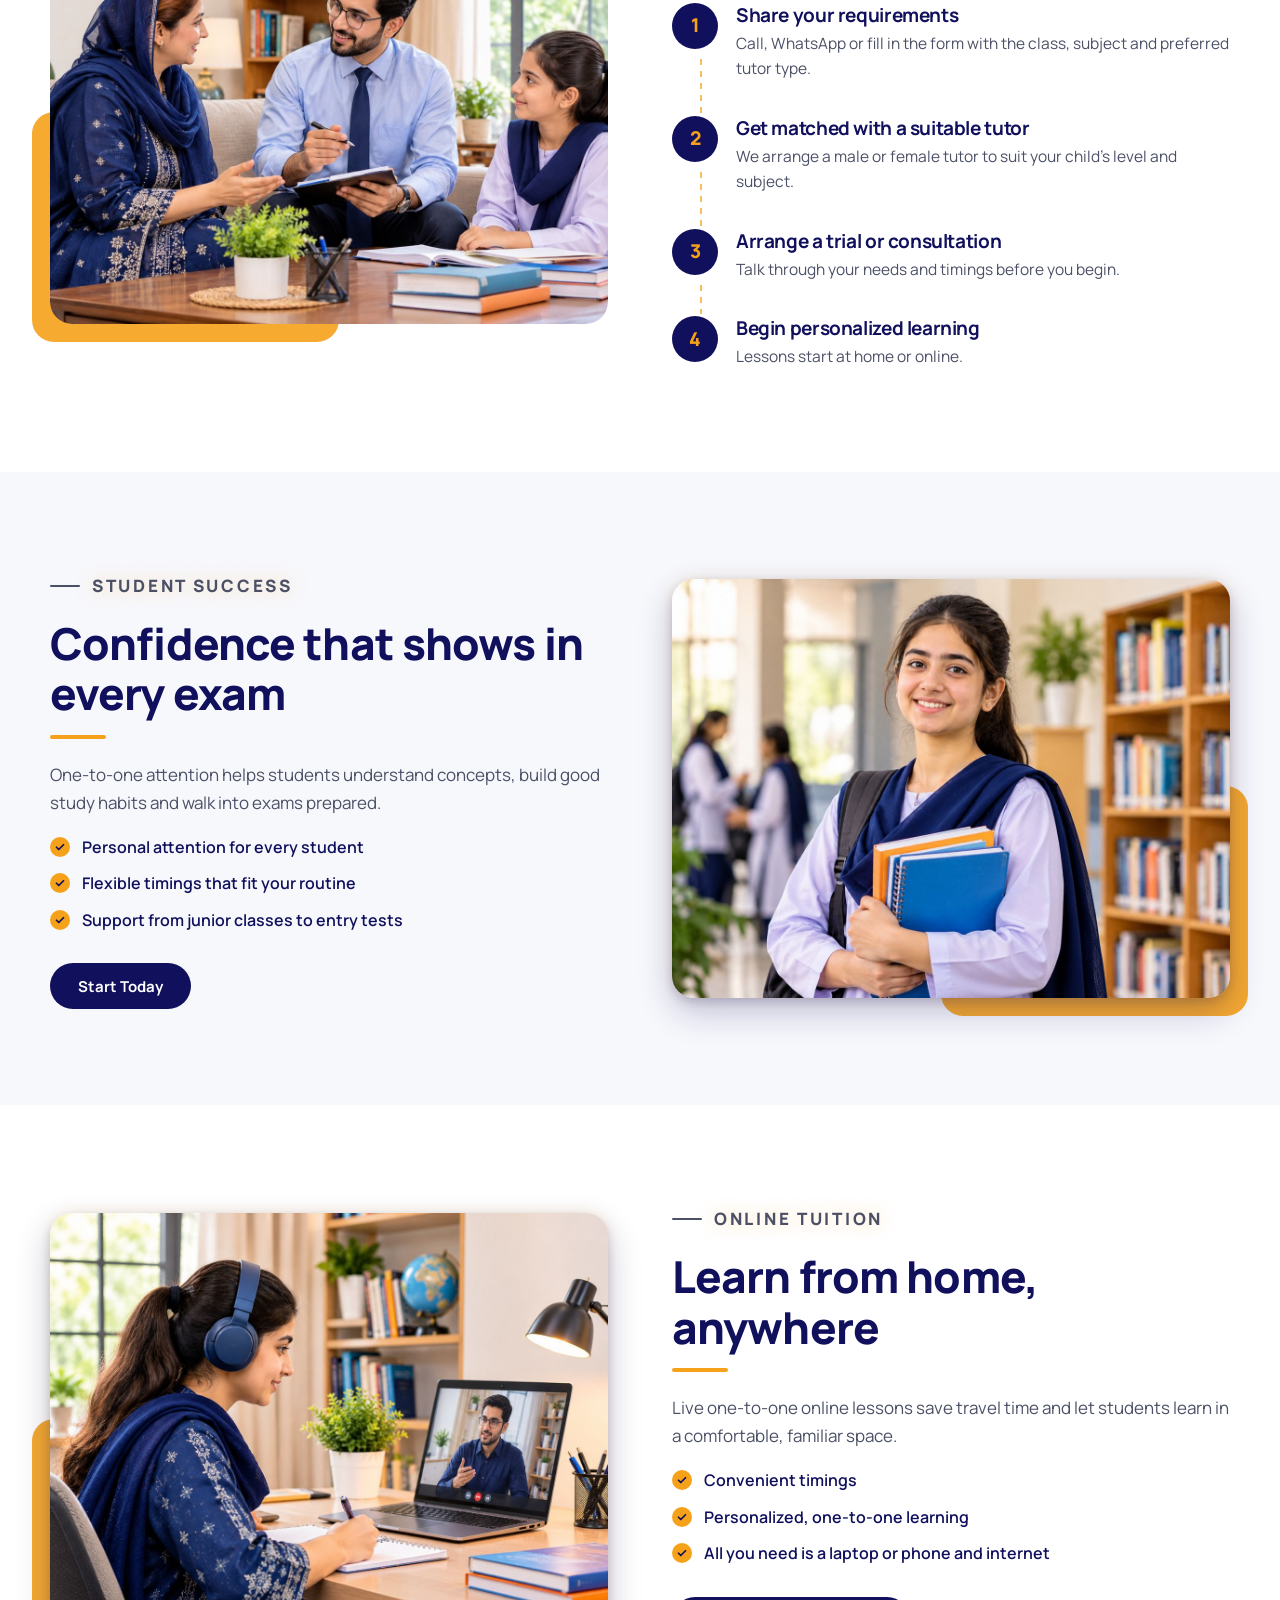
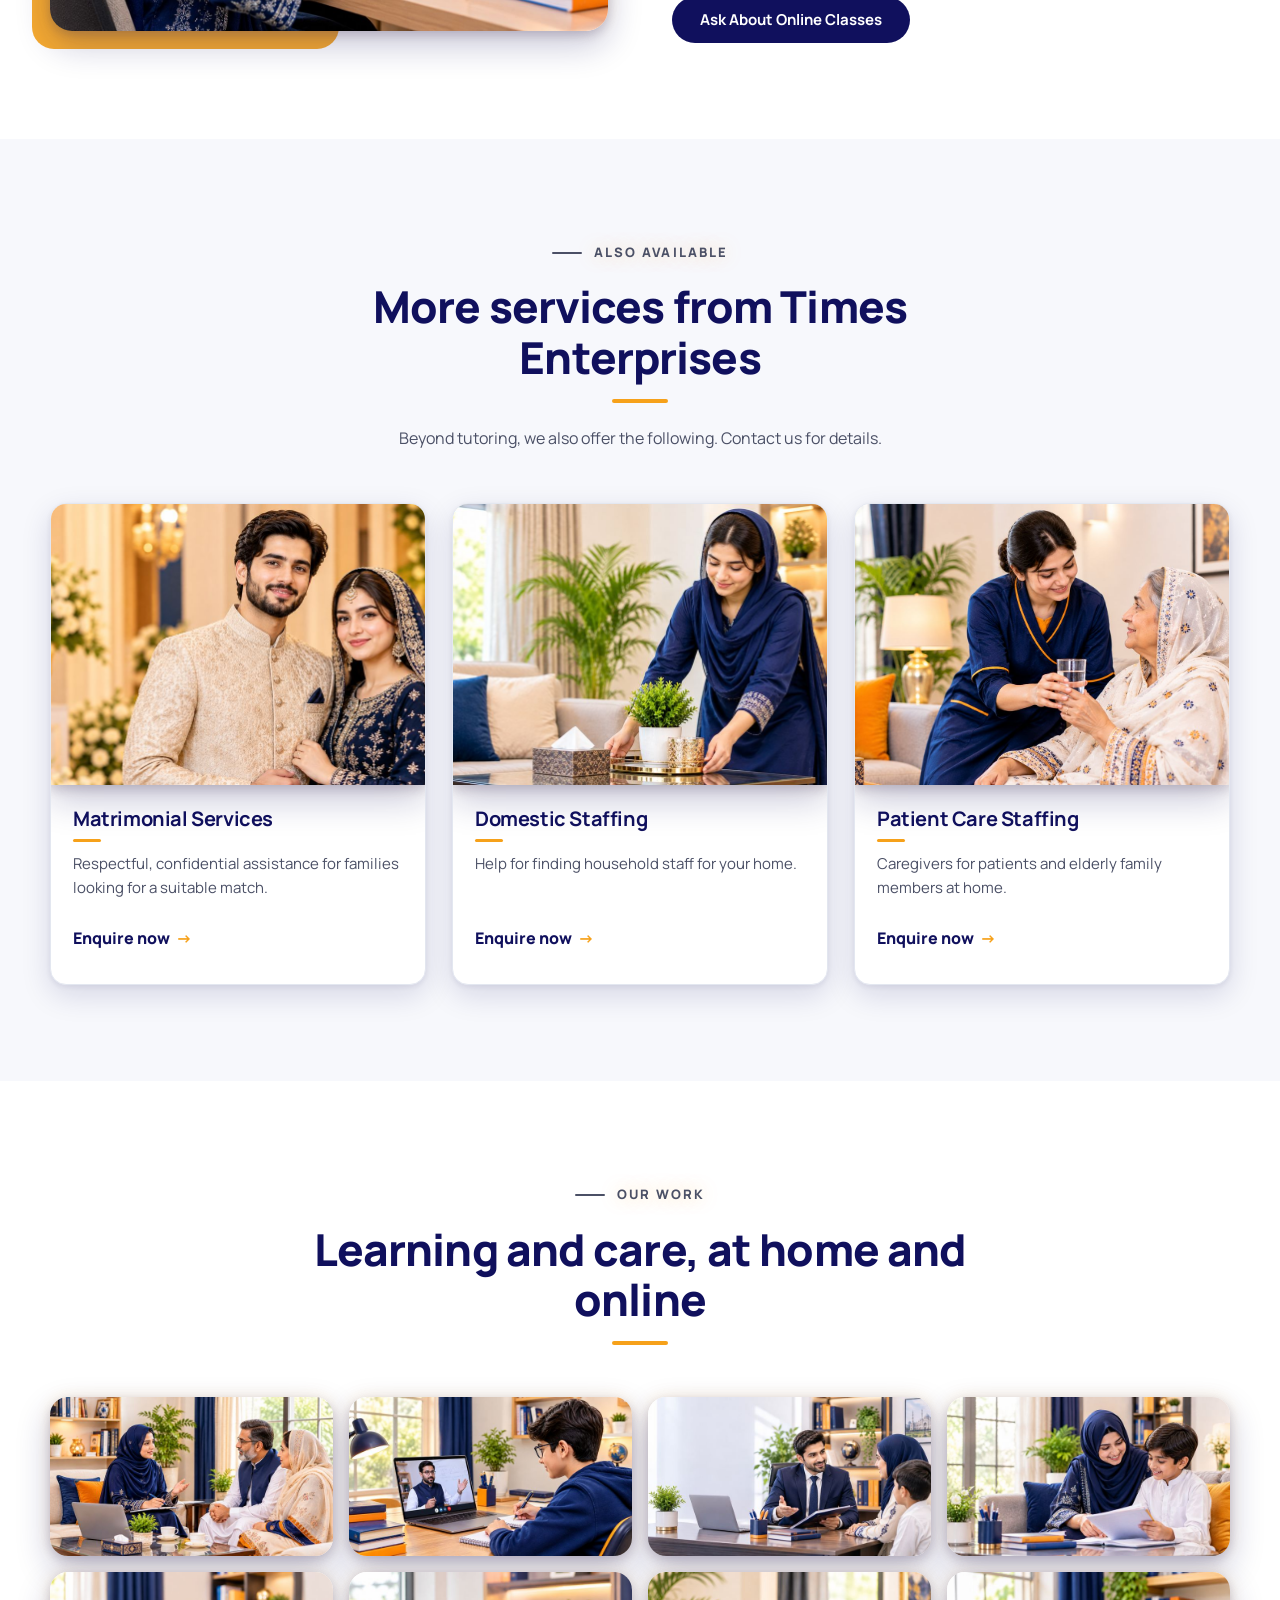
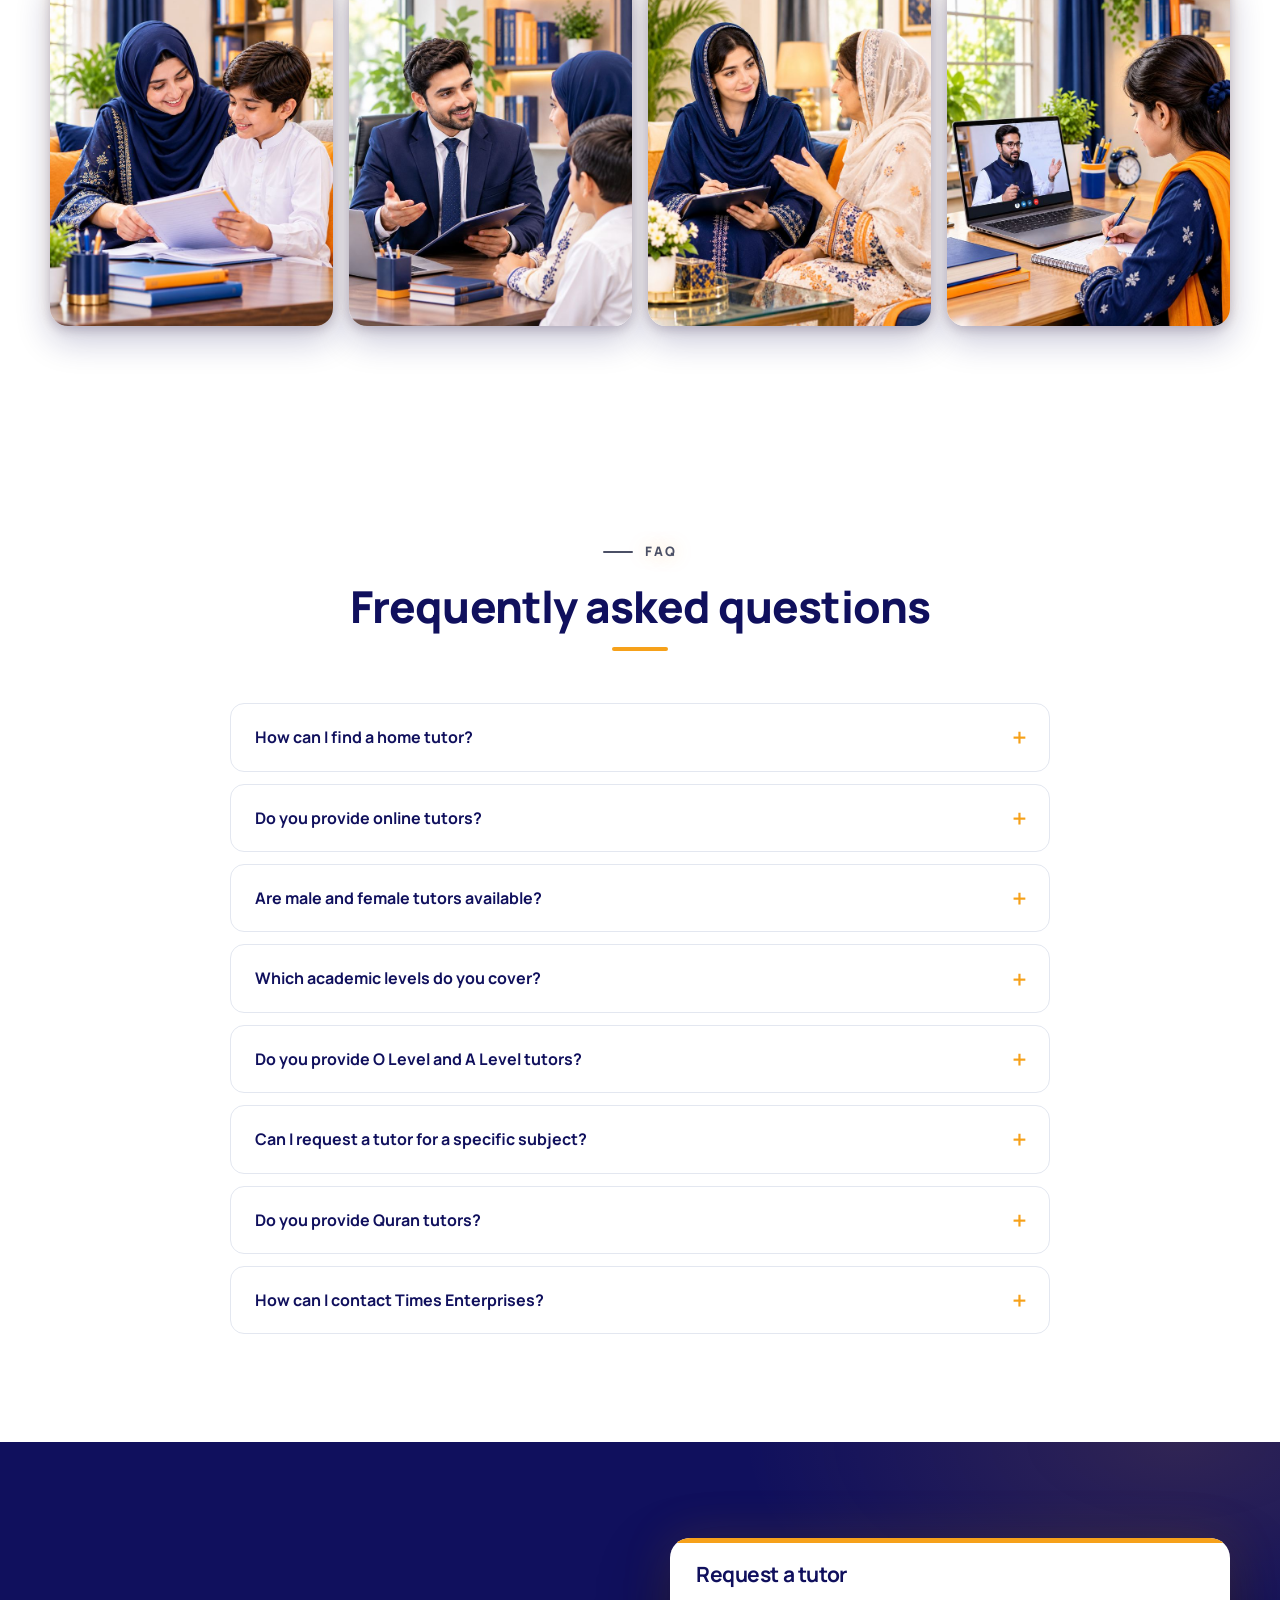
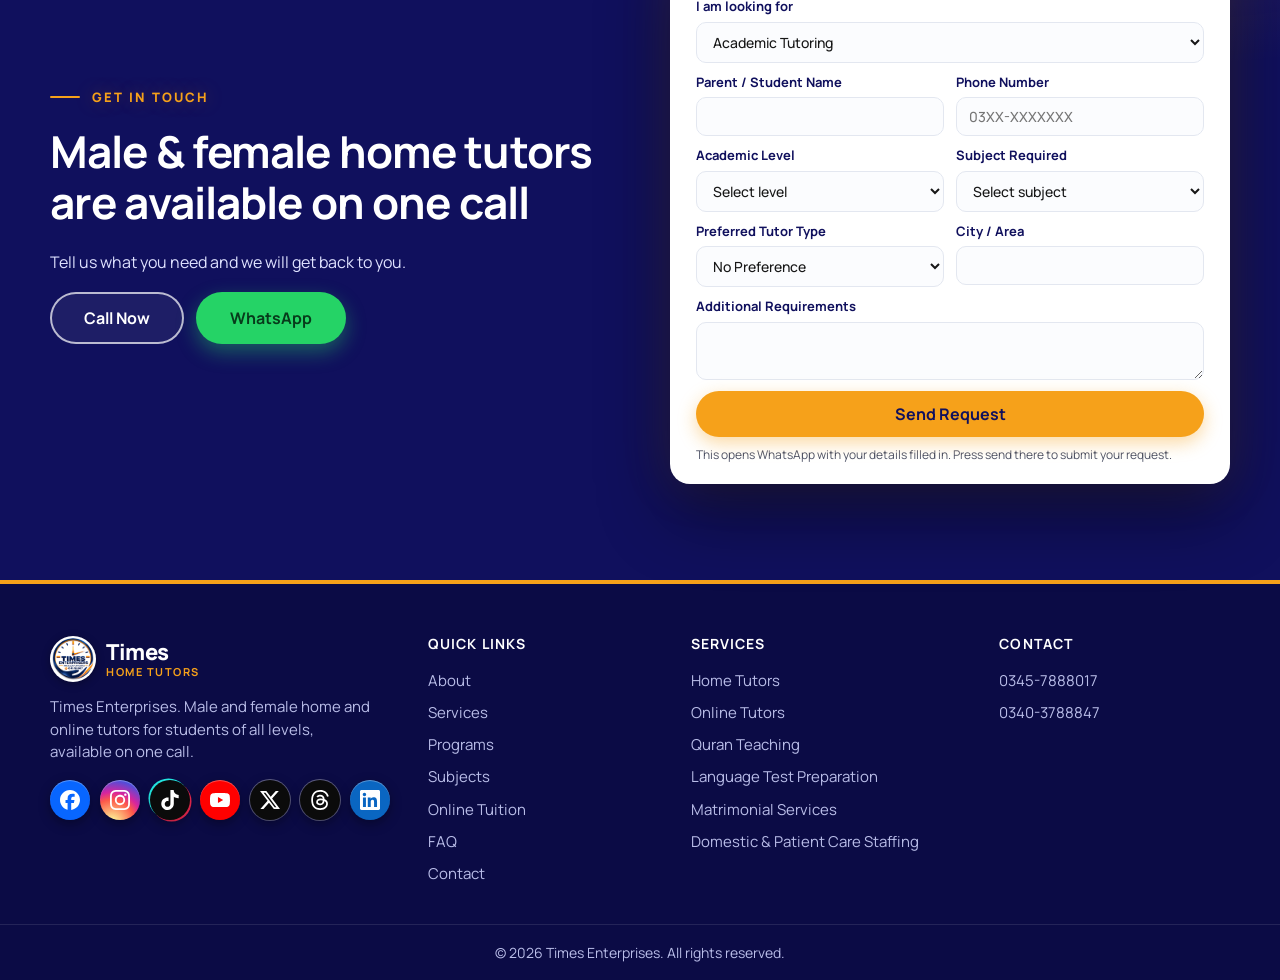
==== commit 7be4495b: "Add Professional & Skill Development Courses section with details modal and WhatsApp enquiry Co-Auth" ====
--- a/index.html
+++ b/index.html
@@ -102,6 +102,7 @@
       <a href="#about">About</a>
       <a href="#services">Services</a>
       <a href="#programs">Programs</a>
+      <a href="#courses">Courses</a>
       <a href="#online">Online Tuition</a>
       <a href="#contact">Contact</a>
       <a class="btn btn--orange nav__cta-m" href="#contact">Find a Tutor</a>
@@ -262,6 +263,72 @@
 </section>
 
 <!-- ============ SUBJECTS ============ -->
+<!-- ============ COURSES ============ -->
+<section class="sec" id="courses" aria-labelledby="courses-title">
+  <div class="container">
+    <header class="sec__head">
+      <p class="eyebrow eyebrow--dark">SKILL COURSES</p>
+      <h2 id="courses-title">Professional &amp; Skill Development Courses</h2>
+      <p>Build skills for study, work and business. Open a course to see what it covers, then enquire on WhatsApp.</p>
+    </header>
+    <div class="courses">
+      <article class="ccard">
+        <div class="ccard__img"><picture><source media="(max-width: 700px)" srcset="images/course-english-mobile.jpg" width="720" height="900"><img src="images/course-english-desktop.jpg" alt="A student with headphones studying for an English language test at a desk with a laptop and notes" loading="lazy" width="960" height="540"></picture></div>
+        <div class="ccard__b">
+          <h3>IELTS / PTE Preparation</h3>
+          <p>Focused preparation for the IELTS and PTE English tests across all four skills.</p>
+          <p class="ccard__dur">6 Weeks</p>
+          <button type="button" class="btn btn--orange ccard__btn" data-course="ielts" aria-haspopup="dialog">View Details</button>
+        </div>
+      </article>
+      <article class="ccard">
+        <div class="ccard__img"><picture><source media="(max-width: 700px)" srcset="images/course-ecom-mobile.jpg" width="720" height="900"><img src="images/course-ecom-desktop.jpg" alt="An online store on a laptop and phone with shopping cart, parcels and delivery icons" loading="lazy" width="960" height="540"></picture></div>
+        <div class="ccard__b">
+          <h3>E-Commerce</h3>
+          <p>Learn how online selling works, from setting up a store to running day-to-day operations.</p>
+          <p class="ccard__dur">3 Months</p>
+          <button type="button" class="btn btn--orange ccard__btn" data-course="ecommerce" aria-haspopup="dialog">View Details</button>
+        </div>
+      </article>
+      <article class="ccard">
+        <div class="ccard__img"><picture><source media="(max-width: 700px)" srcset="images/course-digital-mobile.jpg" width="720" height="900"><img src="images/course-digital-desktop.jpg" alt="A laptop showing analytics surrounded by search, social media, email and advertising icons" loading="lazy" width="960" height="540"></picture></div>
+        <div class="ccard__b">
+          <h3>Digital Marketing</h3>
+          <p>Understand how businesses reach customers online through search, social media and paid campaigns.</p>
+          <p class="ccard__dur">3 Months</p>
+          <button type="button" class="btn btn--orange ccard__btn" data-course="digital" aria-haspopup="dialog">View Details</button>
+        </div>
+      </article>
+      <article class="ccard">
+        <div class="ccard__img"><picture><source media="(max-width: 700px)" srcset="images/course-graphic-mobile.jpg" width="720" height="900"><img src="images/course-graphic-desktop.jpg" alt="A graphic designer using a drawing tablet and design software in a bright studio" loading="lazy" width="960" height="540"></picture></div>
+        <div class="ccard__b">
+          <h3>Graphic Designing</h3>
+          <p>Build creative design skills with the tools used for logos, social posts and brand visuals.</p>
+          <p class="ccard__dur">3 Months</p>
+          <button type="button" class="btn btn--orange ccard__btn" data-course="graphic" aria-haspopup="dialog">View Details</button>
+        </div>
+      </article>
+    </div>
+  </div>
+</section>
+
+<div class="cmodal" id="cmodal" hidden>
+  <div class="cmodal__bg" data-close></div>
+  <div class="cmodal__box" role="dialog" aria-modal="true" aria-labelledby="cmodal-title" tabindex="-1">
+    <button type="button" class="cmodal__x" data-close aria-label="Close course details">&times;</button>
+    <h3 id="cmodal-title"></h3>
+    <p class="cmodal__over" id="cmodal-over"></p>
+    <h4>What the course covers</h4>
+    <ul class="cmodal__list" id="cmodal-list"></ul>
+    <dl class="cmodal__meta">
+      <div><dt>Duration</dt><dd id="cmodal-dur"></dd></div>
+      <div><dt>Certificate</dt><dd>Details are shared when you enquire.</dd></div>
+      <div><dt>Fees</dt><dd>Shared on enquiry.</dd></div>
+    </dl>
+    <a class="btn btn--wa btn--lg cmodal__cta" id="cmodal-cta" href="#" target="_blank" rel="noopener">Enroll Now</a>
+  </div>
+</div>
+
 <section class="sec sec--gray" id="subjects" aria-labelledby="subjects-title">
   <div class="container">
     <header class="sec__head">
--- a/styles.css
+++ b/styles.css
@@ -1039,3 +1039,46 @@
 @media (max-width:700px){.wa-float__avatar{width:52px;height:52px}.wa-float__label{padding:6px 11px}.wa-float__label small{display:none}}
 @media (prefers-reduced-motion:reduce){.wa-float,.wa-float__avatar{animation:none!important}}
 .wa-float__label{display:none!important}
+
+/* clearer WhatsApp badge on the floating photo */
+.wa-float__avatar{width:66px;height:66px;border-width:3px}
+.wa-float__avatar svg{right:-10px!important;bottom:-8px!important;width:38px!important;height:38px!important;padding:7px!important;border:3px solid #fff!important;background:#25D366!important;box-shadow:0 4px 12px rgba(0,0,0,.35)}
+@media (max-width:700px){.wa-float__avatar{width:58px;height:58px}.wa-float__avatar svg{width:34px!important;height:34px!important;padding:6px!important;right:-9px!important;bottom:-7px!important}}
+
+/* no green ring around the floating photo */
+.wa-float__avatar{border:0!important;background:transparent;animation:none!important;box-shadow:0 8px 22px rgba(0,0,0,.35)}
+
+/* thinner white outline on the WhatsApp badge */
+.wa-float__avatar svg{border-width:1.5px!important}
+
+/* ===== courses section ===== */
+.courses{display:grid;grid-template-columns:repeat(2,1fr);gap:28px}
+.ccard{background:#fff;border:1px solid var(--line);border-radius:18px;overflow:hidden;display:flex;flex-direction:column;box-shadow:0 10px 26px rgba(16,16,93,.14);transition:transform .3s ease,box-shadow .3s ease,border-color .3s ease}
+.ccard__img{aspect-ratio:16/9;overflow:hidden;background:#EEF1FA}
+.ccard__img img{width:100%;height:100%;object-fit:cover;display:block;transition:transform .35s ease}
+.ccard__b{padding:22px 24px 26px;display:flex;flex-direction:column;gap:8px;flex:1}
+.ccard__b h3{font-size:22px;color:var(--navy);margin:0}
+.ccard__b p{margin:0;color:#4a4a5a}
+.ccard__dur{font-weight:800;color:var(--orange)!important;font-size:14px;letter-spacing:.04em;text-transform:uppercase}
+.ccard__btn{margin-top:auto;align-self:flex-start;min-height:46px}
+@media (hover:hover){.ccard:hover{transform:translateY(-6px);box-shadow:0 18px 40px rgba(16,16,93,.2);border-color:var(--orange)}.ccard:hover .ccard__img img{transform:scale(1.04)}}
+@media (max-width:700px){.courses{grid-template-columns:1fr;gap:20px}.ccard__img{aspect-ratio:4/5}.ccard:active{transform:scale(.985)}.ccard__btn{align-self:stretch;min-height:48px}}
+/* modal */
+.cmodal{position:fixed;inset:0;z-index:1000;display:flex;align-items:center;justify-content:center;padding:16px}
+.cmodal[hidden]{display:none}
+.cmodal__bg{position:absolute;inset:0;background:rgba(10,10,60,.62);opacity:0;transition:opacity .25s}
+.cmodal__box{position:relative;width:min(560px,100%);max-height:calc(100vh - 32px);overflow:auto;background:#fff;border-radius:20px;padding:30px 28px 26px;box-shadow:0 30px 80px rgba(0,0,0,.4);transform:translateY(22px) scale(.97);opacity:0;transition:transform .26s ease,opacity .26s ease;outline:0;border-top:5px solid var(--orange)}
+.cmodal.is-open .cmodal__bg{opacity:1}.cmodal.is-open .cmodal__box{transform:none;opacity:1}
+.cmodal__x{position:absolute;top:10px;right:12px;width:44px;height:44px;border:0;border-radius:50%;background:#F5F7FC;color:var(--navy);font-size:28px;line-height:1;cursor:pointer}
+.cmodal__x:hover{background:#FFF0D6}
+.cmodal h3{color:var(--navy);font-size:24px;margin:0 44px 8px 0}
+.cmodal__over{color:#4a4a5a;margin:0 0 16px}
+.cmodal h4{color:var(--navy);font-size:15px;text-transform:uppercase;letter-spacing:.06em;margin:0 0 10px}
+.cmodal__list{list-style:none;margin:0 0 18px;padding:0;display:flex;flex-wrap:wrap;gap:8px}
+.cmodal__list li{padding:8px 14px;border-radius:999px;background:#FFF4E0;color:var(--navy);font-weight:700;font-size:14px}
+.cmodal__meta{margin:0 0 20px;display:grid;gap:8px}
+.cmodal__meta div{display:flex;gap:10px;padding:10px 14px;background:#F7F8FC;border-radius:12px}
+.cmodal__meta dt{font-weight:800;color:var(--navy);min-width:86px}.cmodal__meta dd{margin:0;color:#4a4a5a}
+.cmodal__cta{width:100%;justify-content:center}
+body.cmodal-open{overflow:hidden}
+@media (prefers-reduced-motion:reduce){.ccard,.ccard__img img,.cmodal__bg,.cmodal__box{transition:none}}
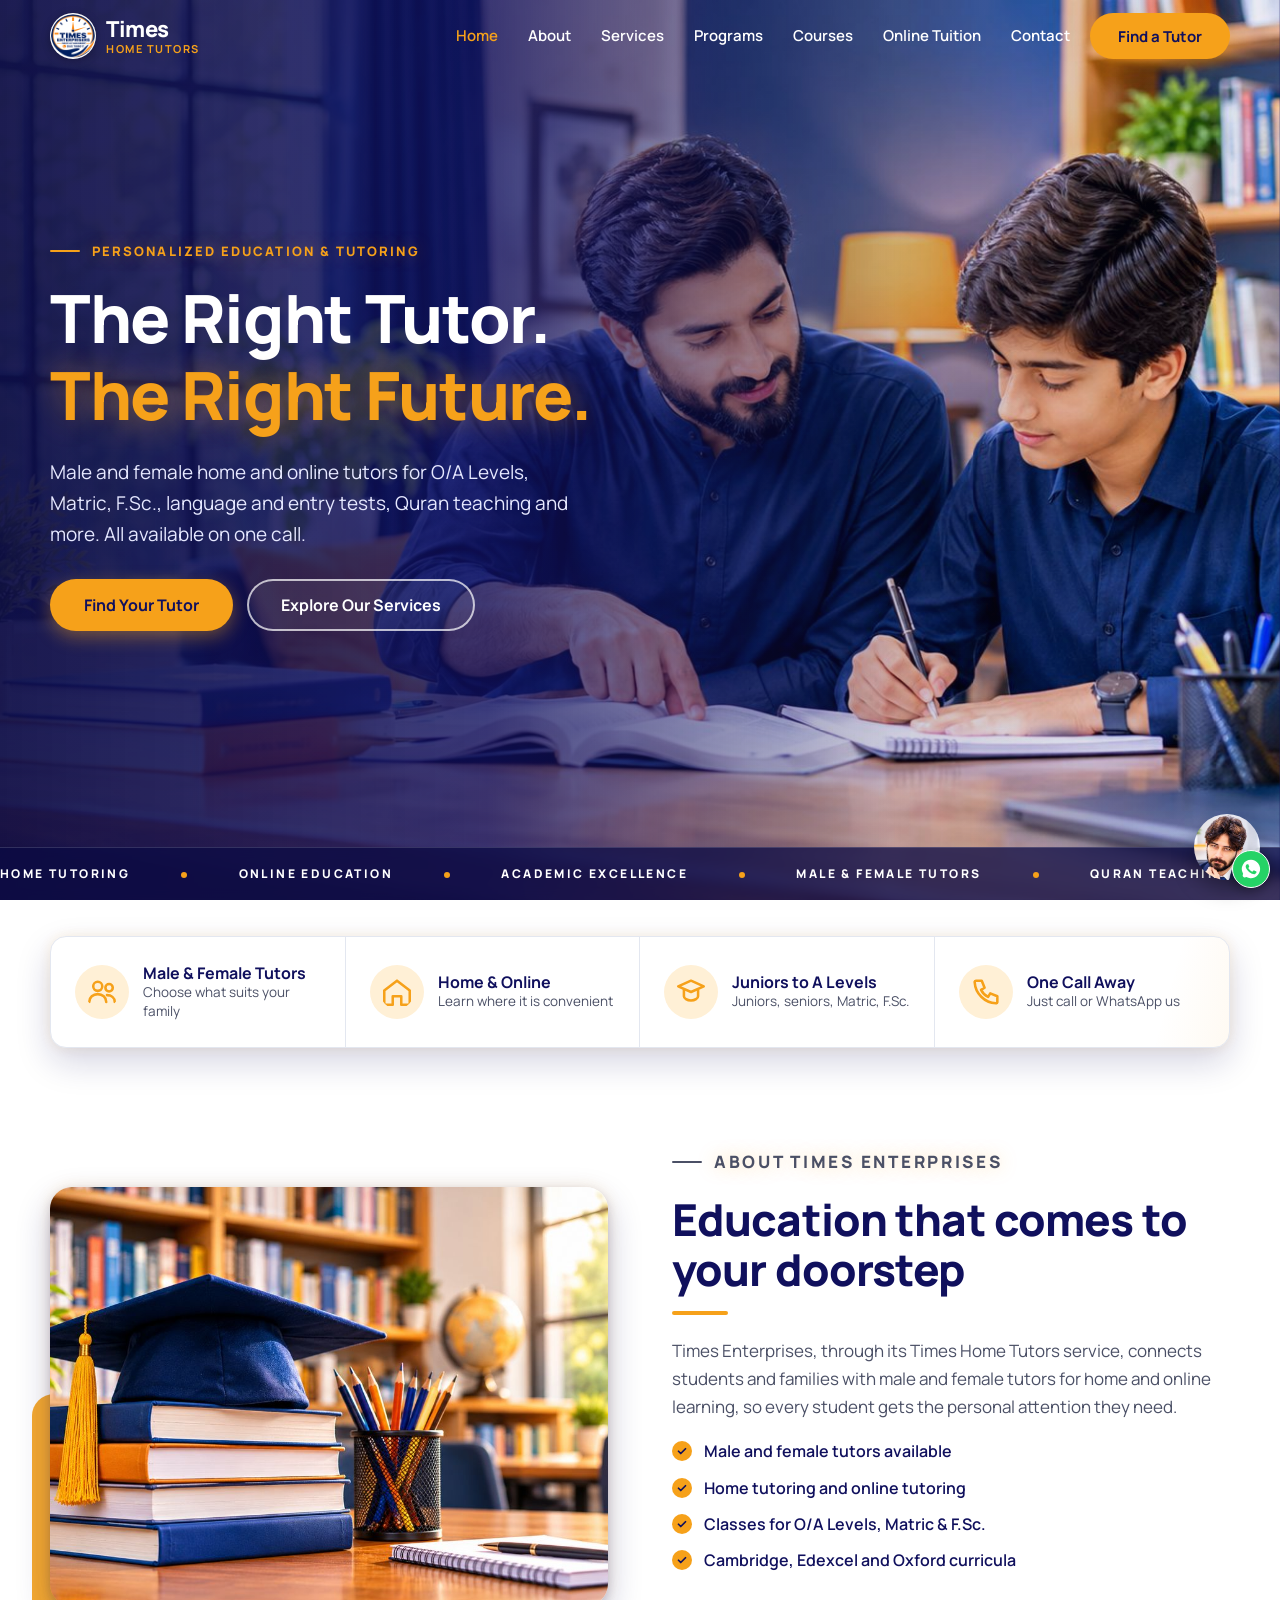
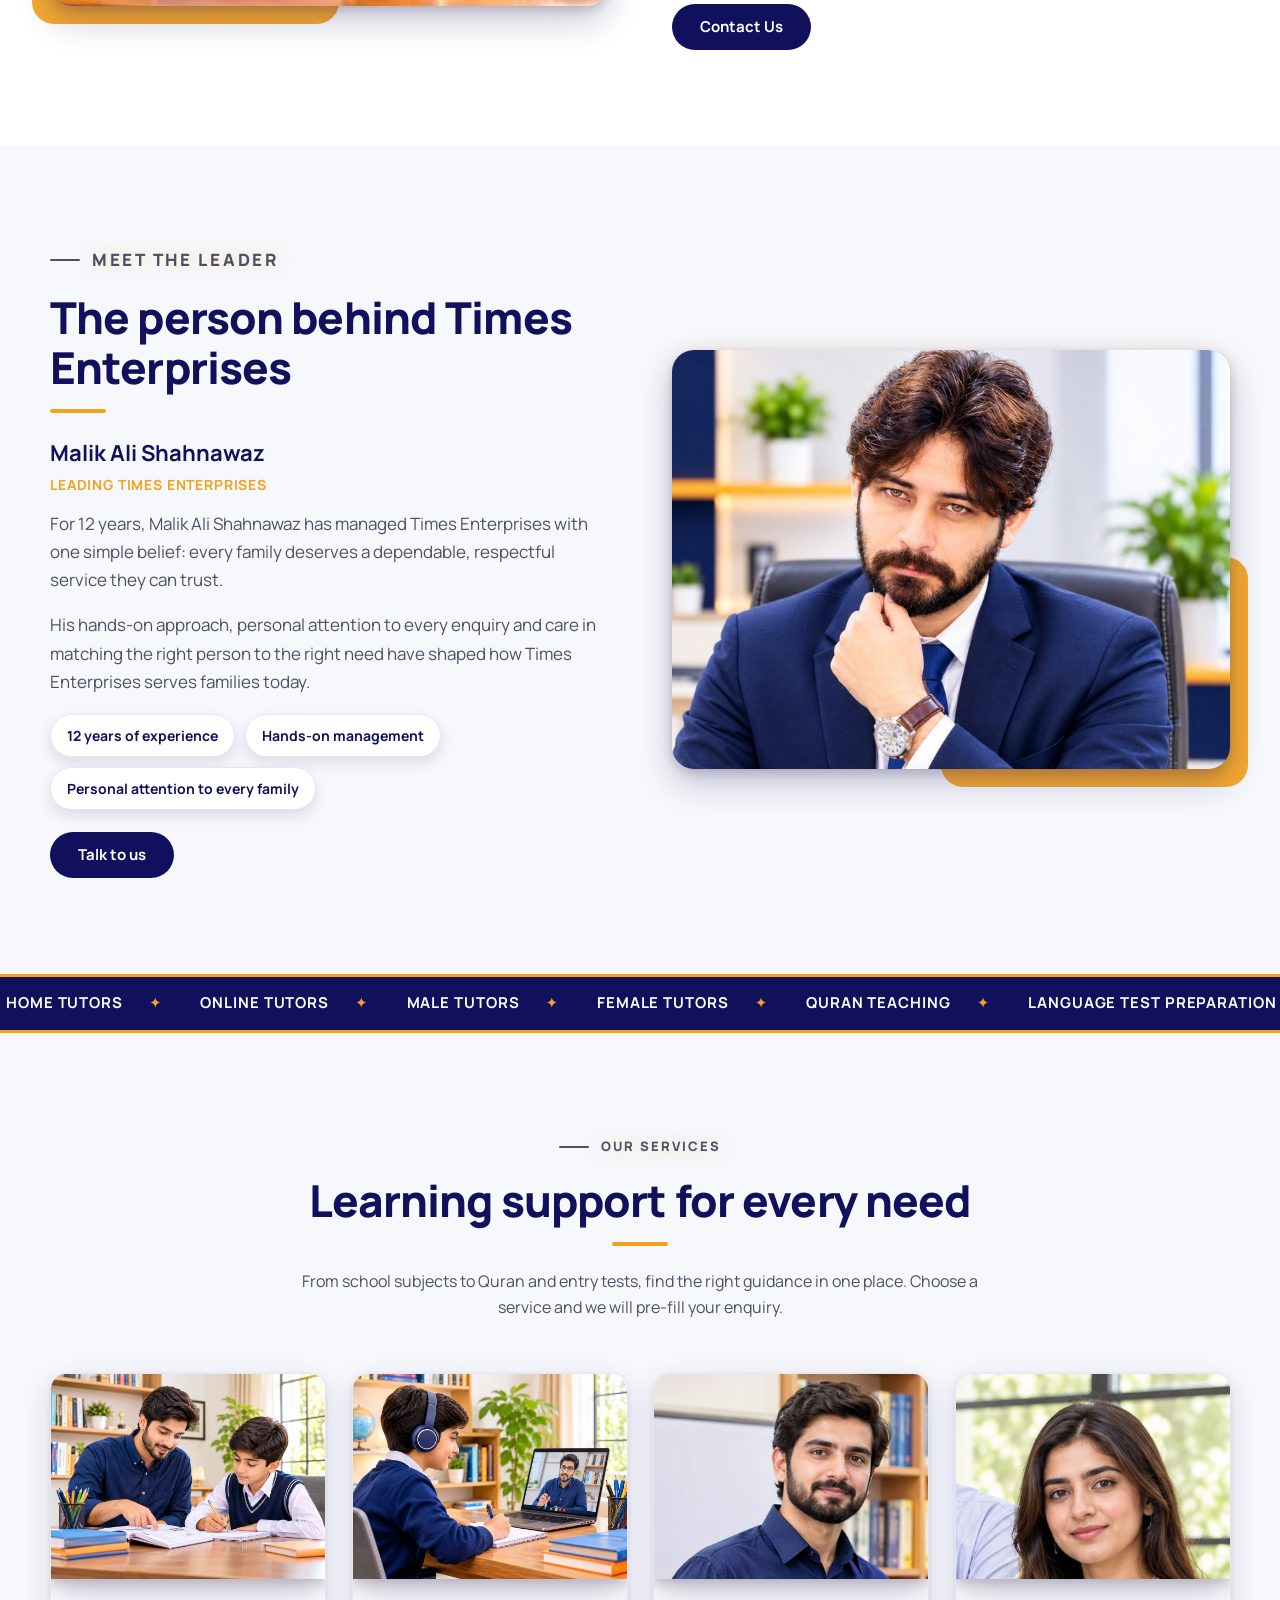
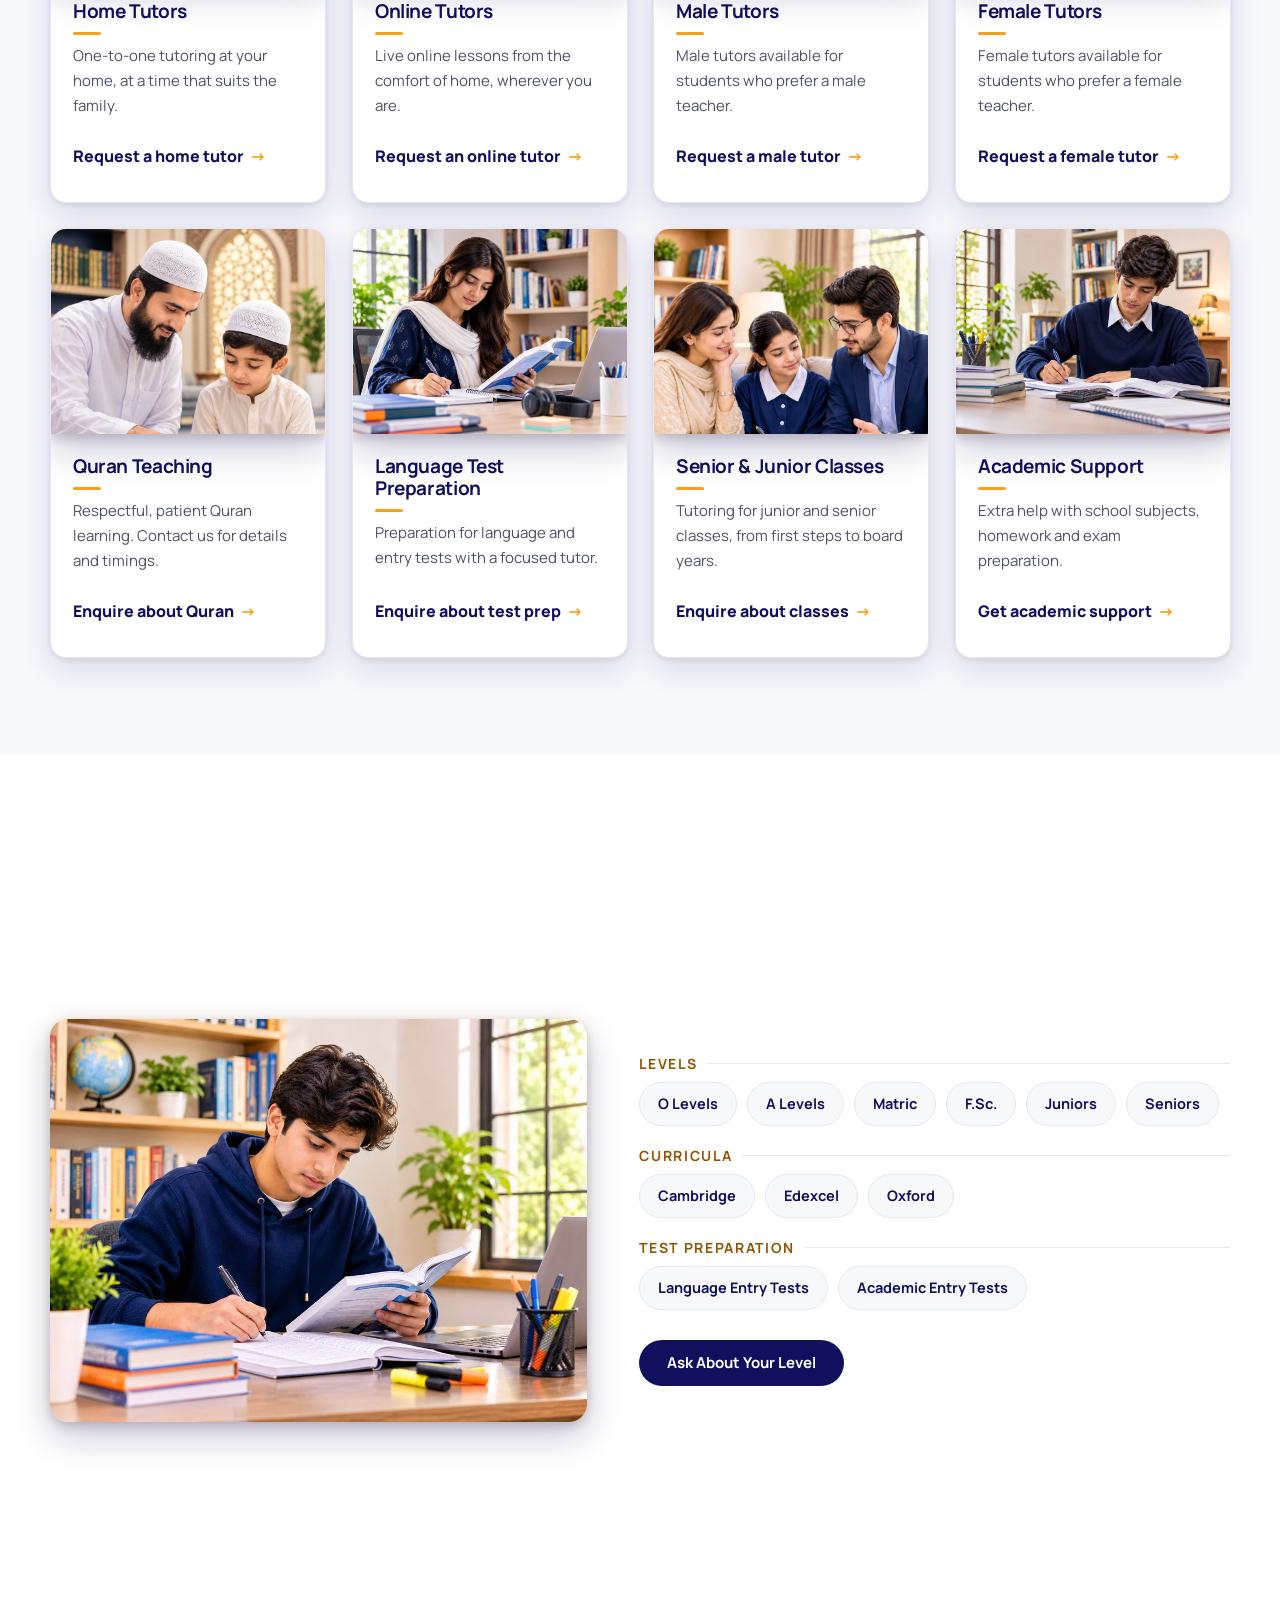
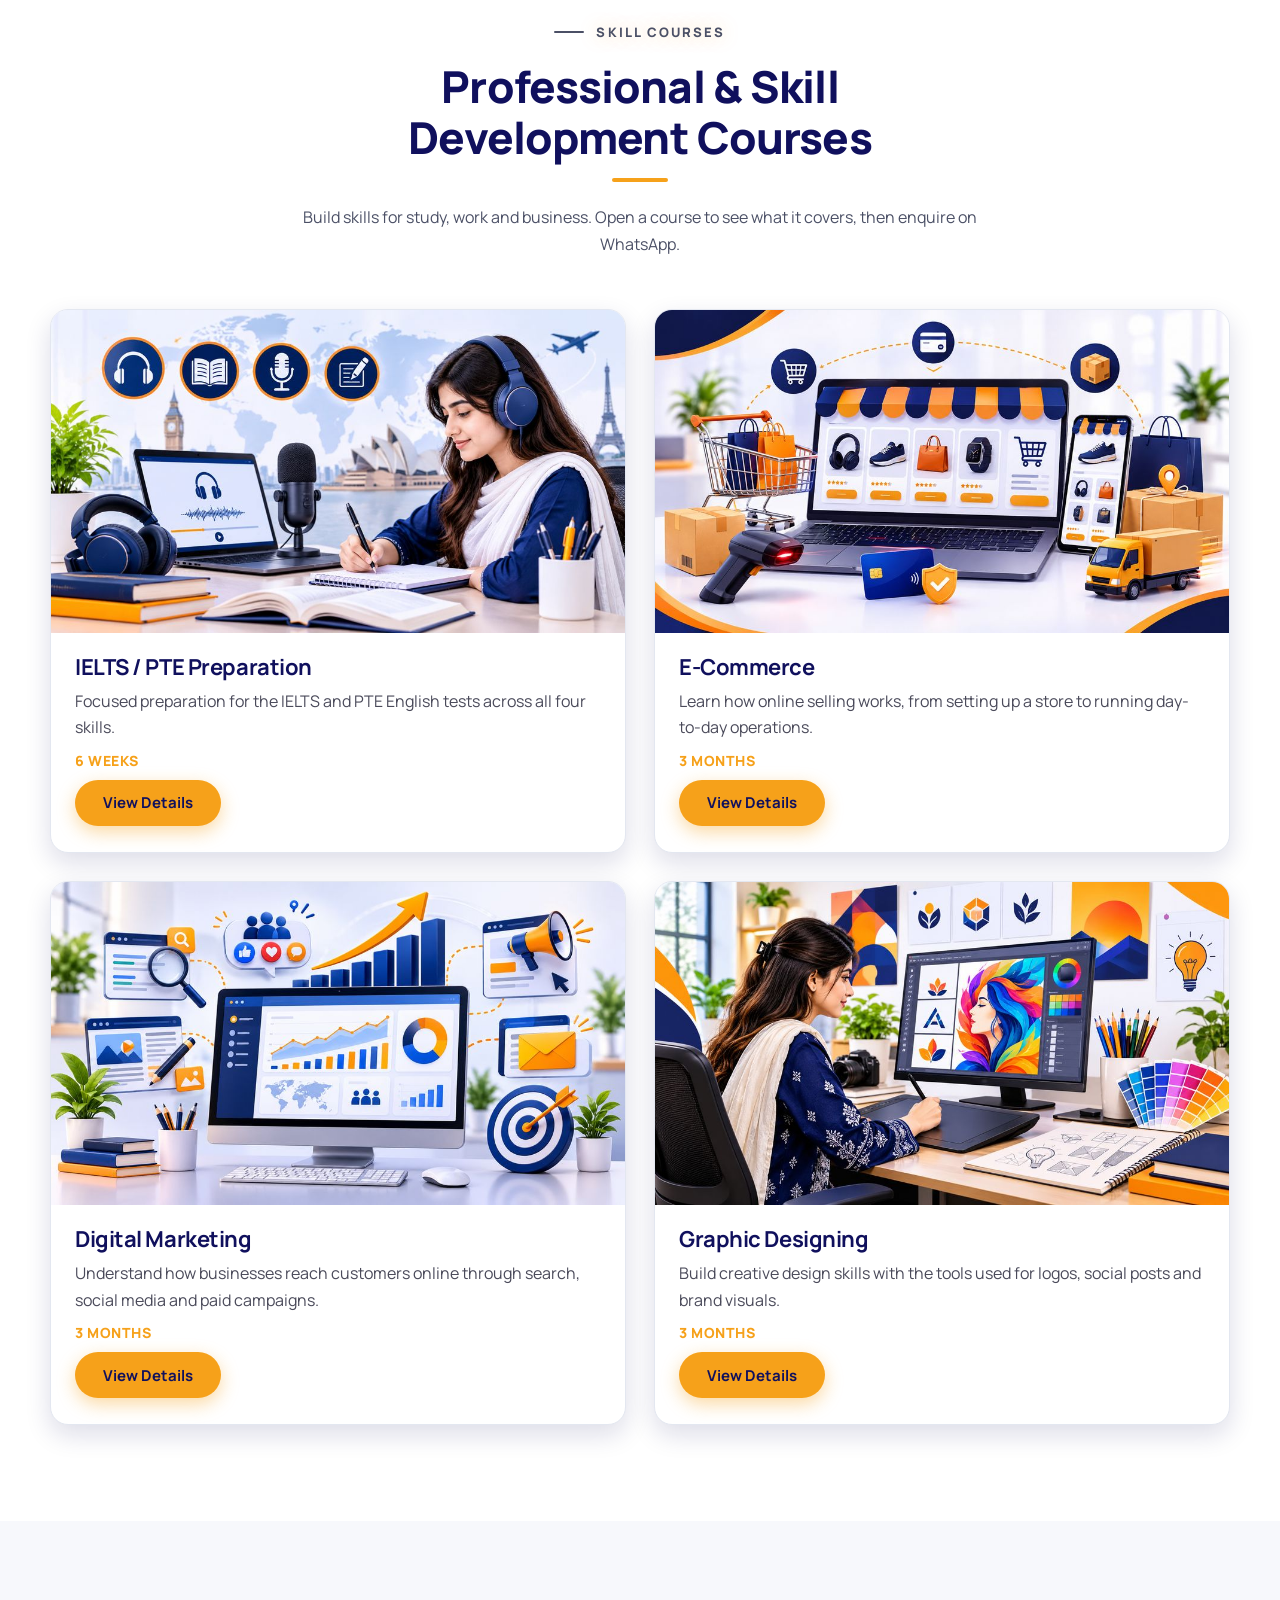
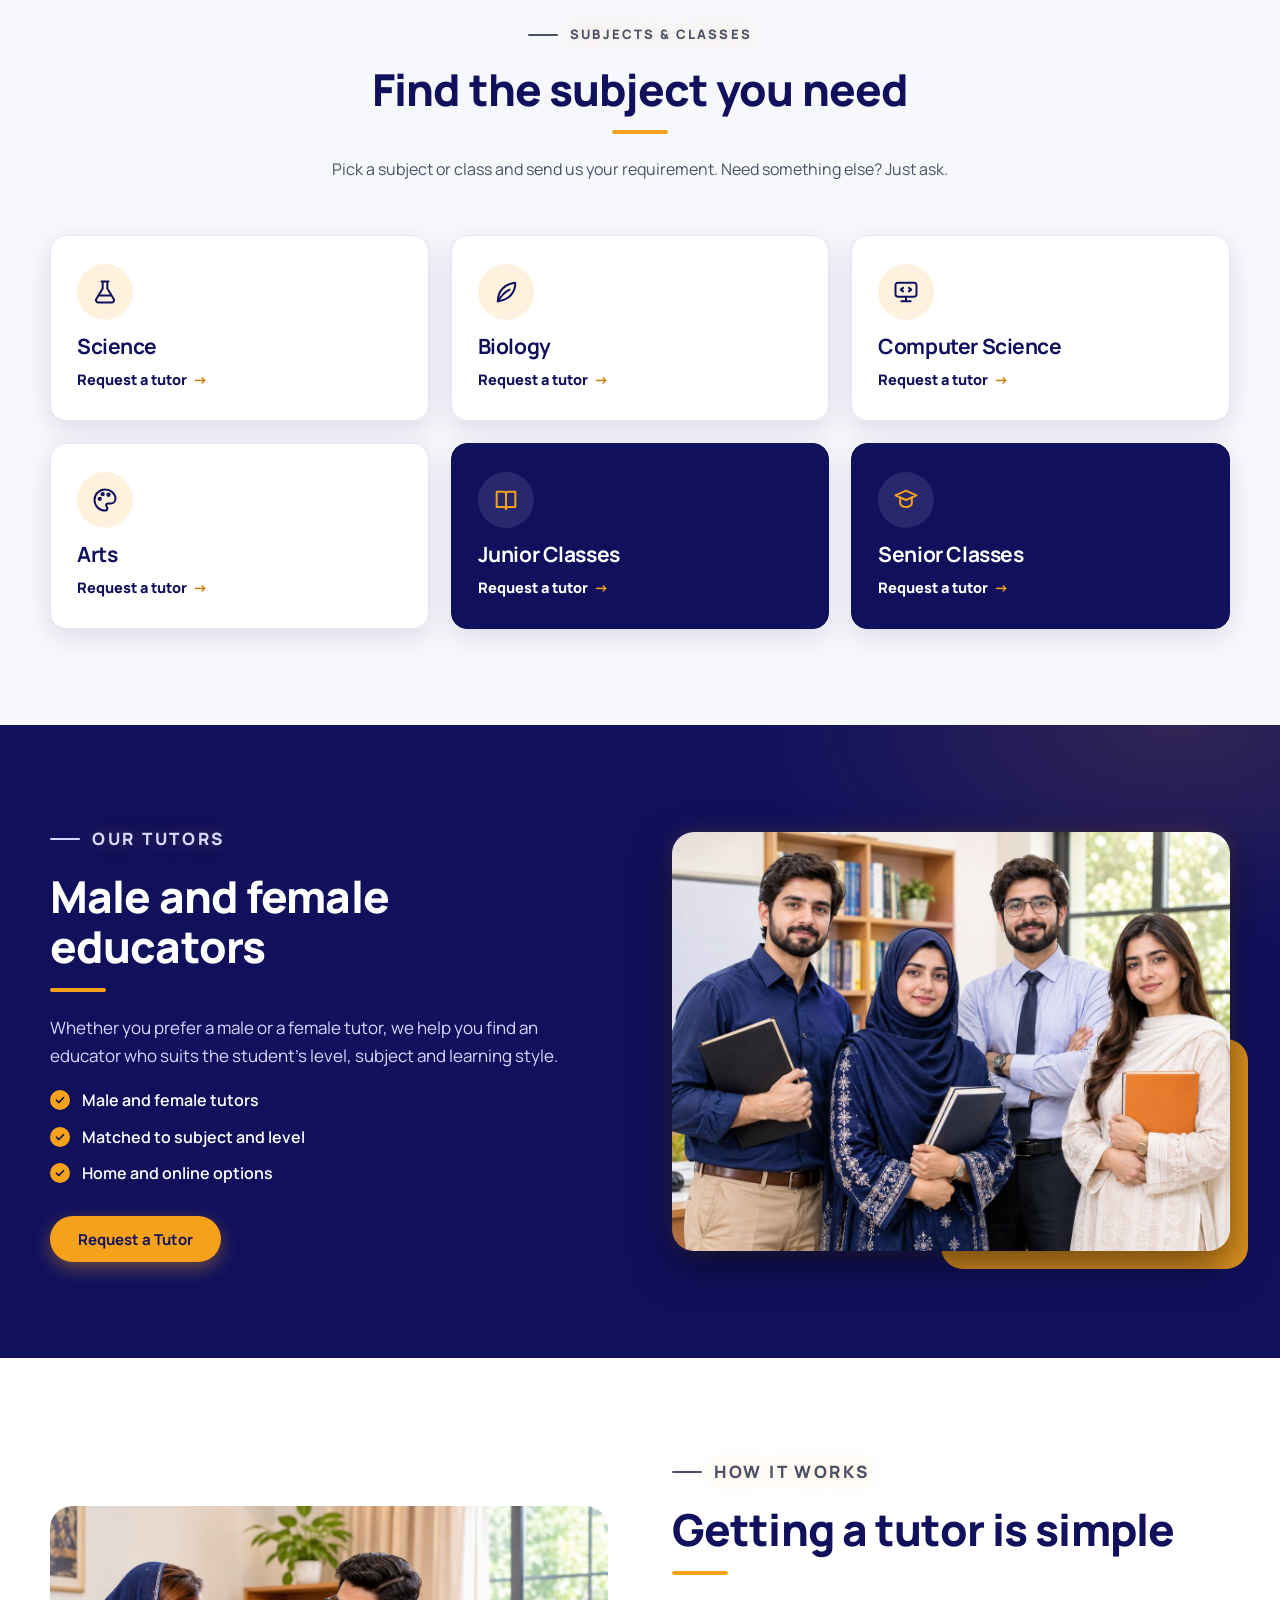
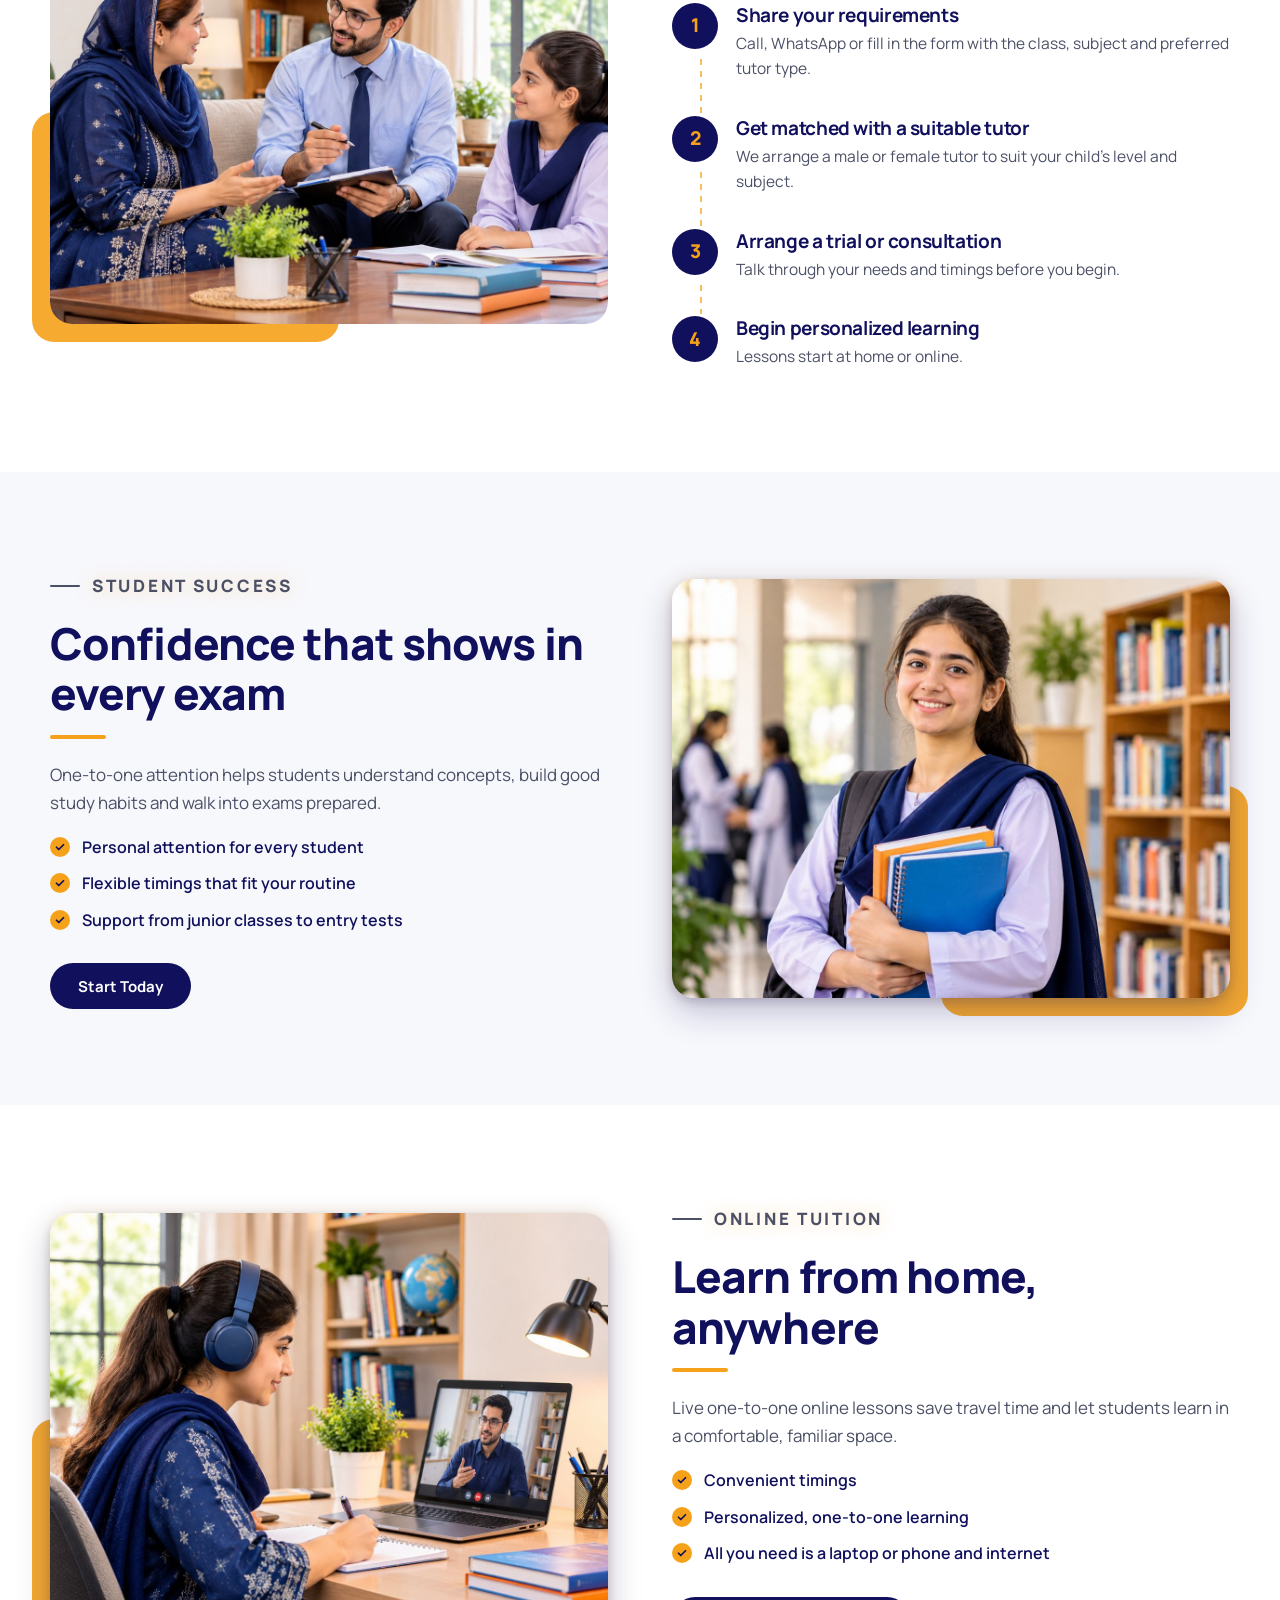
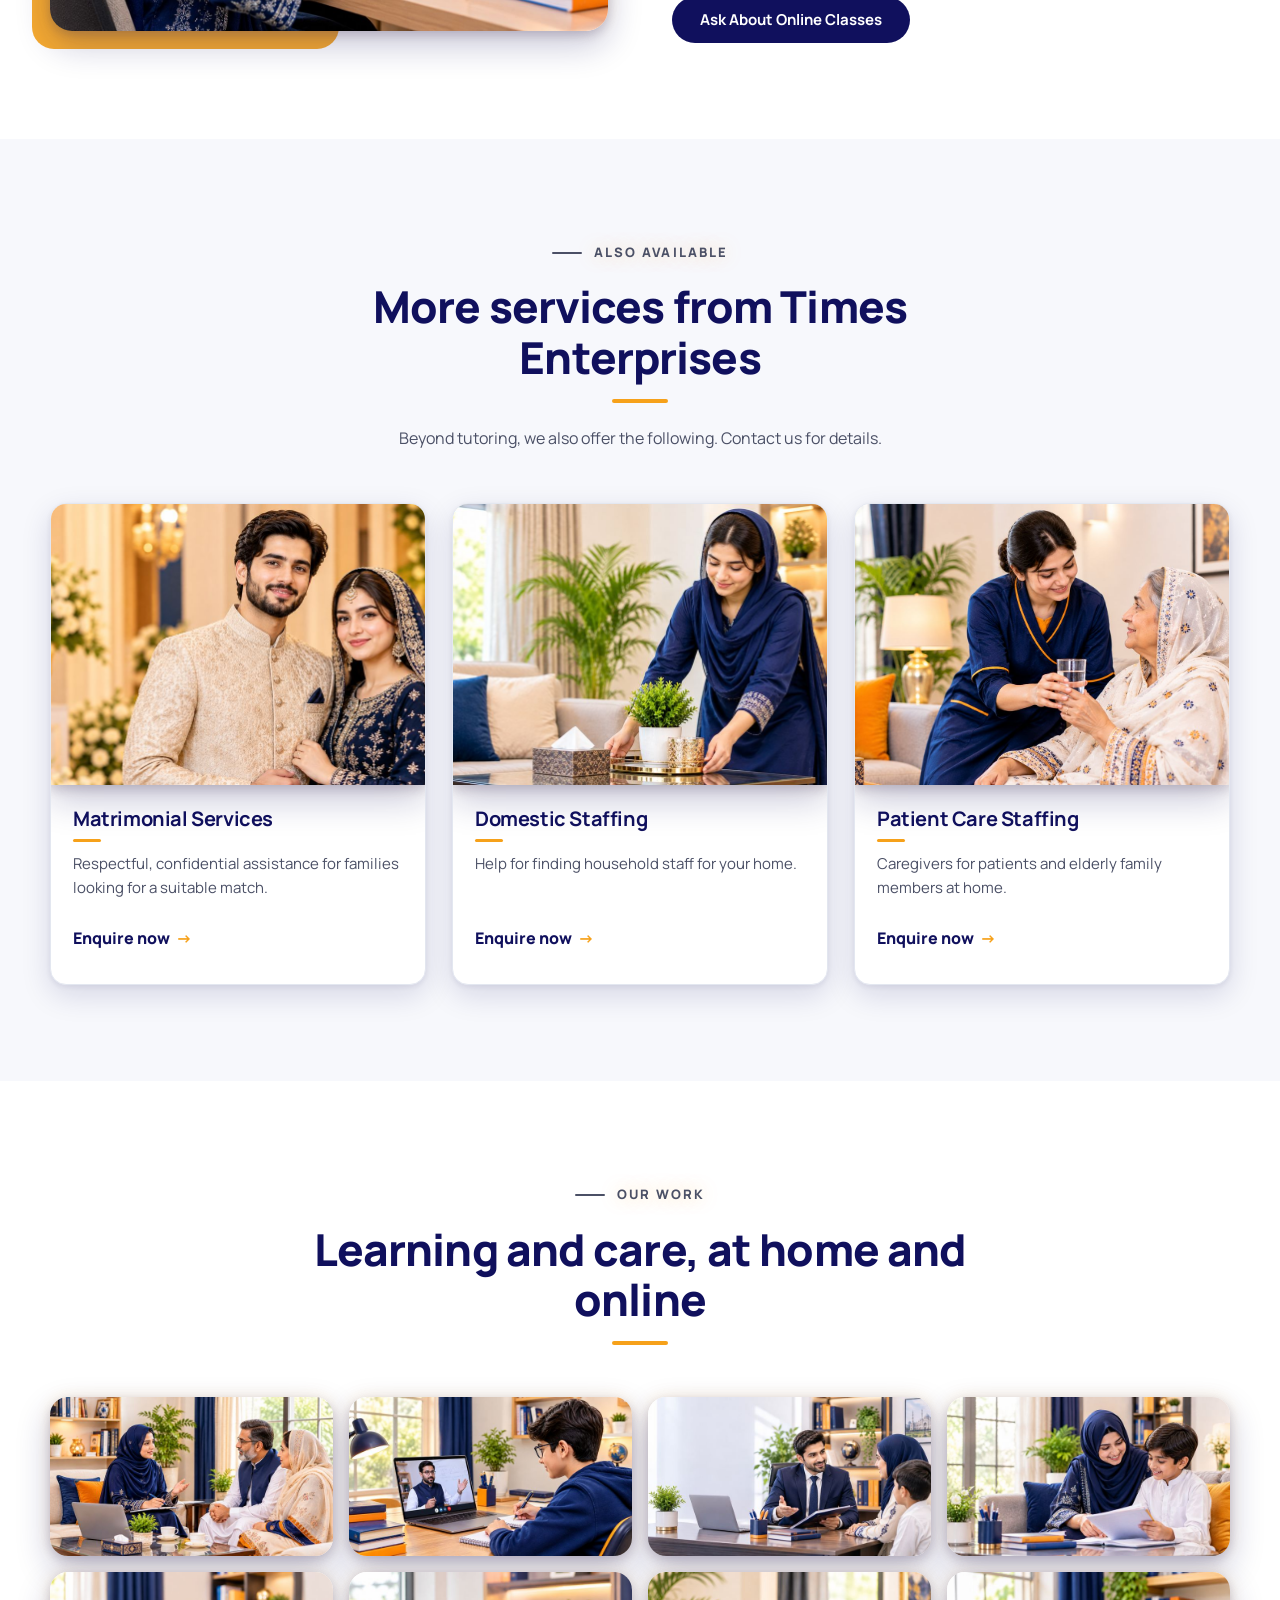
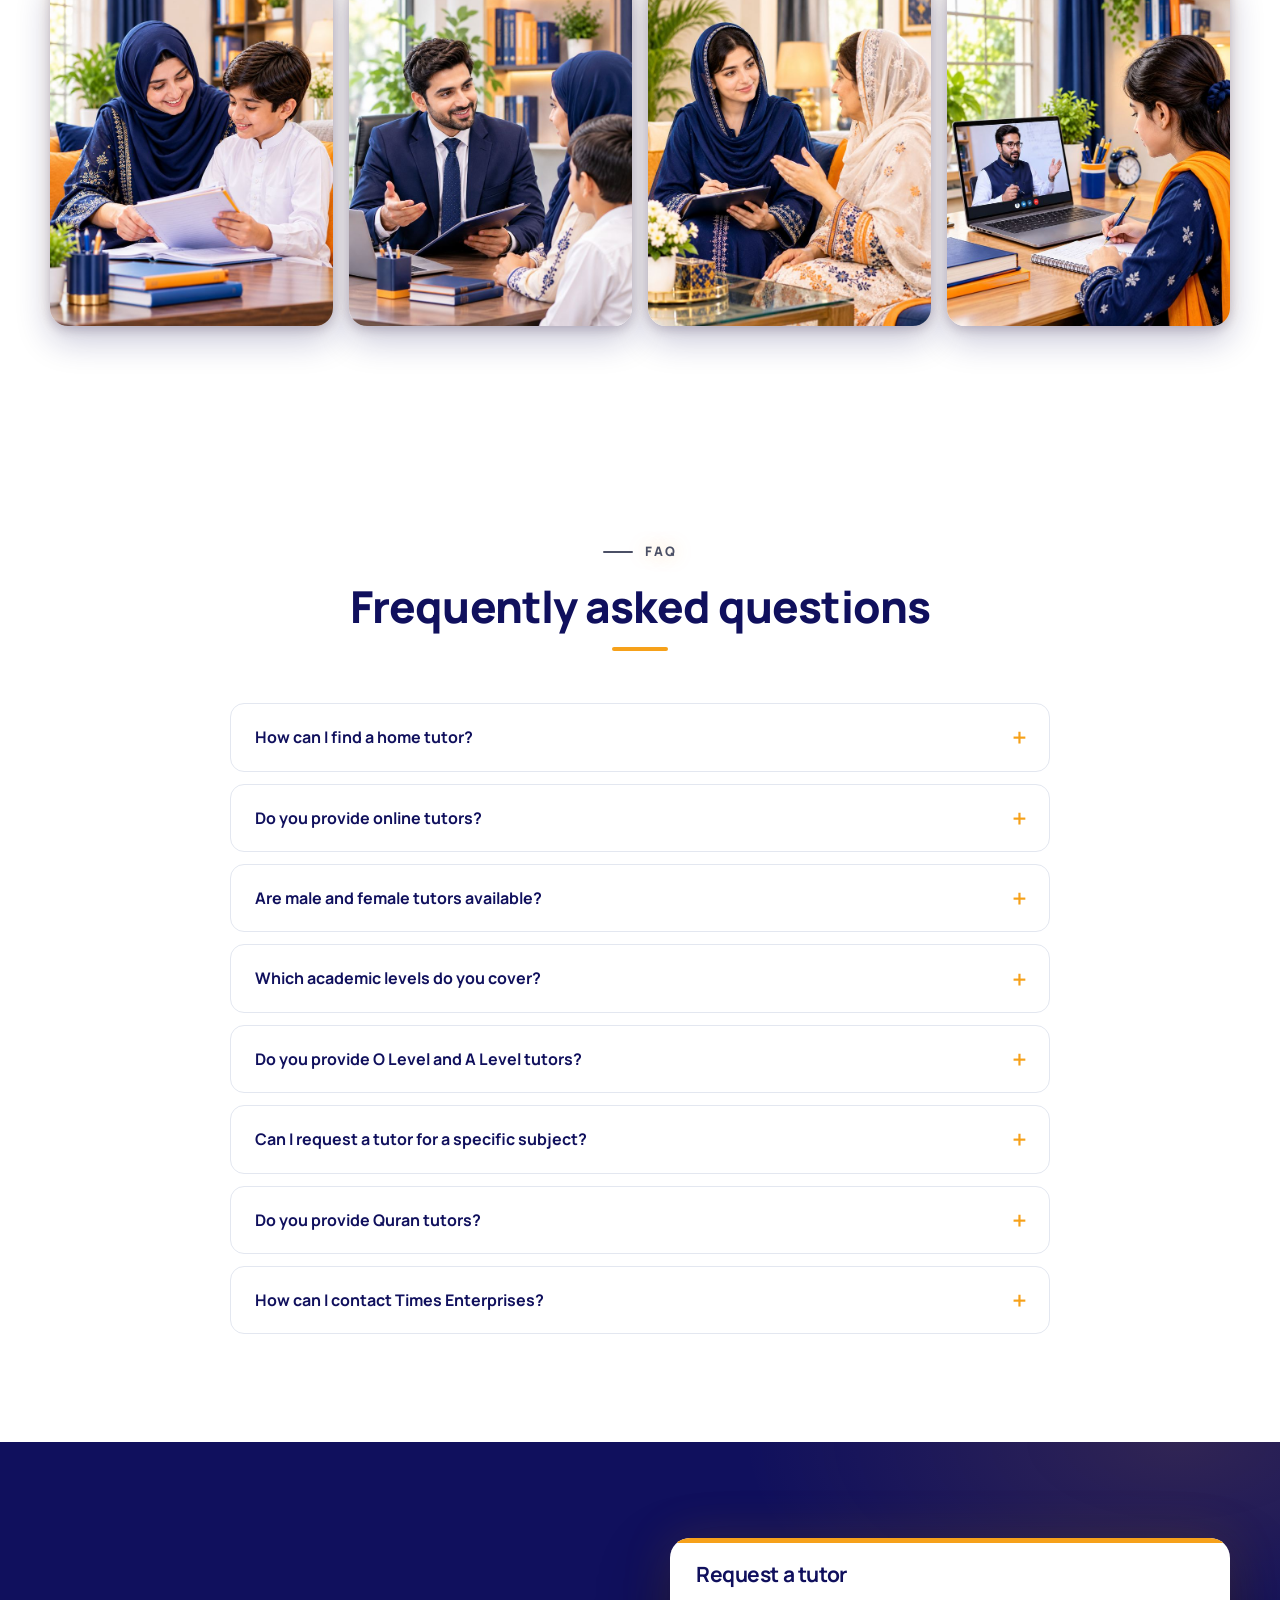
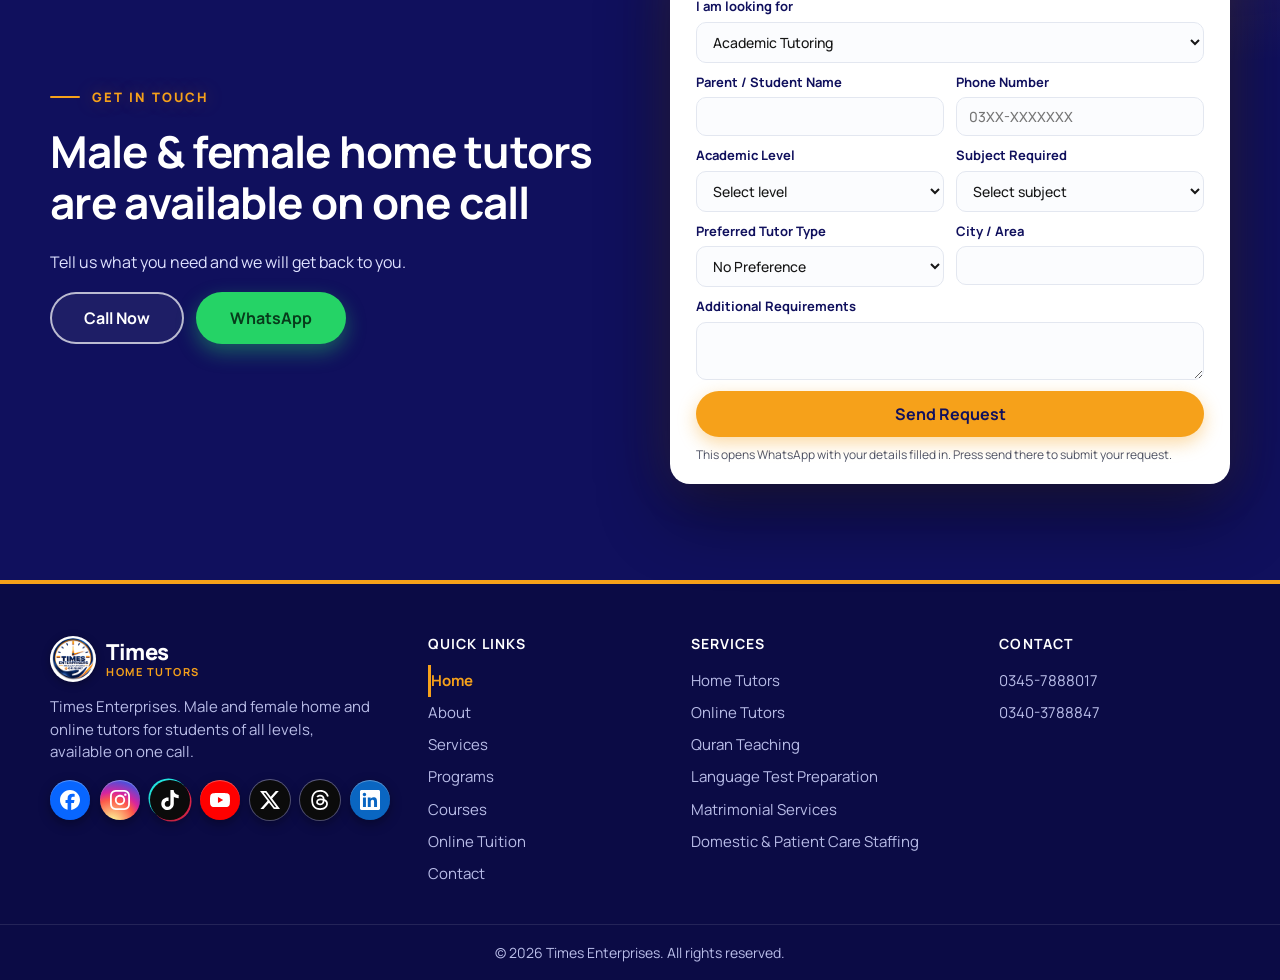
==== commit d4db967c: "Footer quick links match top menu with active highlight Co-Authored-By: Claude Sonnet 5.5 <noreply@a" ====
--- a/index.html
+++ b/index.html
@@ -610,7 +610,7 @@
         <a href="https://www.linkedin.com/in/ali-shahnawaz-626491213/" target="_blank" rel="noopener" aria-label="LinkedIn"><svg viewBox="0 0 24 24" aria-hidden="true" focusable="false"><path d="M20.447 20.452h-3.554v-5.569c0-1.328-.027-3.037-1.852-3.037-1.853 0-2.136 1.445-2.136 2.939v5.667H9.351V9h3.414v1.561h.046c.477-.9 1.637-1.85 3.37-1.85 3.601 0 4.267 2.37 4.267 5.455v6.286zM5.337 7.433c-1.144 0-2.063-.926-2.063-2.065 0-1.138.92-2.063 2.063-2.063 1.14 0 2.064.925 2.064 2.063 0 1.139-.925 2.065-2.064 2.065zm1.782 13.019H3.555V9h3.564v11.452zM22.225 0H1.771C.792 0 0 .774 0 1.729v20.542C0 23.227.792 24 1.771 24h20.451C23.2 24 24 23.227 24 22.271V1.729C24 .774 23.2 0 22.222 0h.003z"/></svg></a>
       </div>
     </div>
-    <div><h4>Quick links</h4><a href="#about">About</a><a href="#services">Services</a><a href="#programs">Programs</a><a href="#subjects">Subjects</a><a href="#online">Online Tuition</a><a href="#faq">FAQ</a><a href="#contact">Contact</a></div>
+    <div class="foot__nav"><h4>Quick links</h4><a href="#home">Home</a><a href="#about">About</a><a href="#services">Services</a><a href="#programs">Programs</a><a href="#courses">Courses</a><a href="#online">Online Tuition</a><a href="#contact">Contact</a></div>
     <div><h4>Services</h4><a href="#services">Home Tutors</a><a href="#services">Online Tutors</a><a href="#services">Quran Teaching</a><a href="#services">Language Test Preparation</a><a href="#other">Matrimonial Services</a><a href="#other">Domestic &amp; Patient Care Staffing</a></div>
     <div><h4>Contact</h4><a href="tel:+923457888017">0345-7888017</a><a href="tel:+923403788847">0340-3788847</a><!-- ADD when confirmed: address and email --></div>
   </div>
--- a/styles.css
+++ b/styles.css
@@ -1082,3 +1082,13 @@
 .cmodal__cta{width:100%;justify-content:center}
 body.cmodal-open{overflow:hidden}
 @media (prefers-reduced-motion:reduce){.ccard,.ccard__img img,.cmodal__bg,.cmodal__box{transition:none}}
+
+/* active section in the menu */
+.nav__links a:not(.btn){transition:color .25s}
+.nav__links a.is-active:not(.btn){color:var(--orange)}
+.nav__links a.is-active:not(.btn)::after{width:100%}
+@media (max-width:980px){.nav__links a.is-active:not(.btn){color:var(--orange);border-left:3px solid var(--orange);padding-left:10px}}
+
+/* footer quick links follow the top menu */
+.foot__nav a{transition:color .25s,padding-left .25s}
+.foot__nav a.is-active{color:var(--orange)!important;font-weight:700;padding-left:8px;border-left:3px solid var(--orange)}
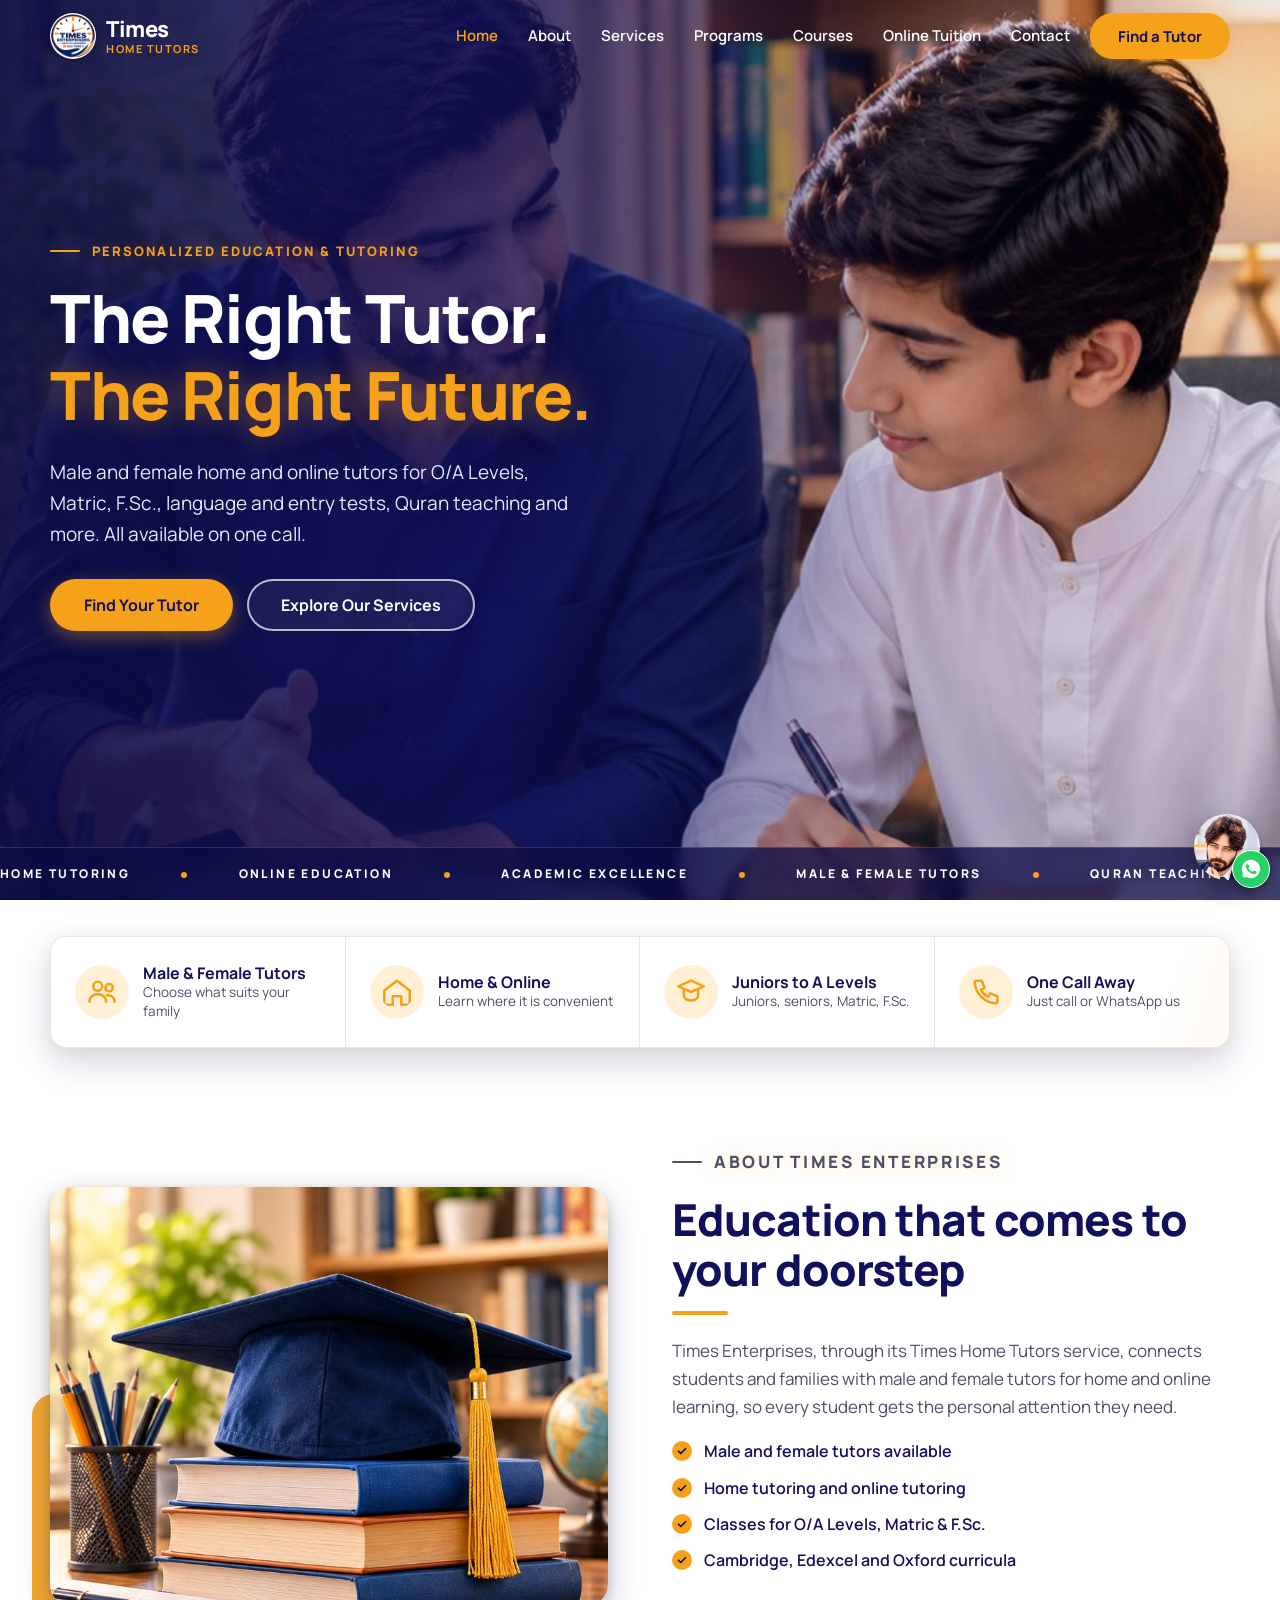
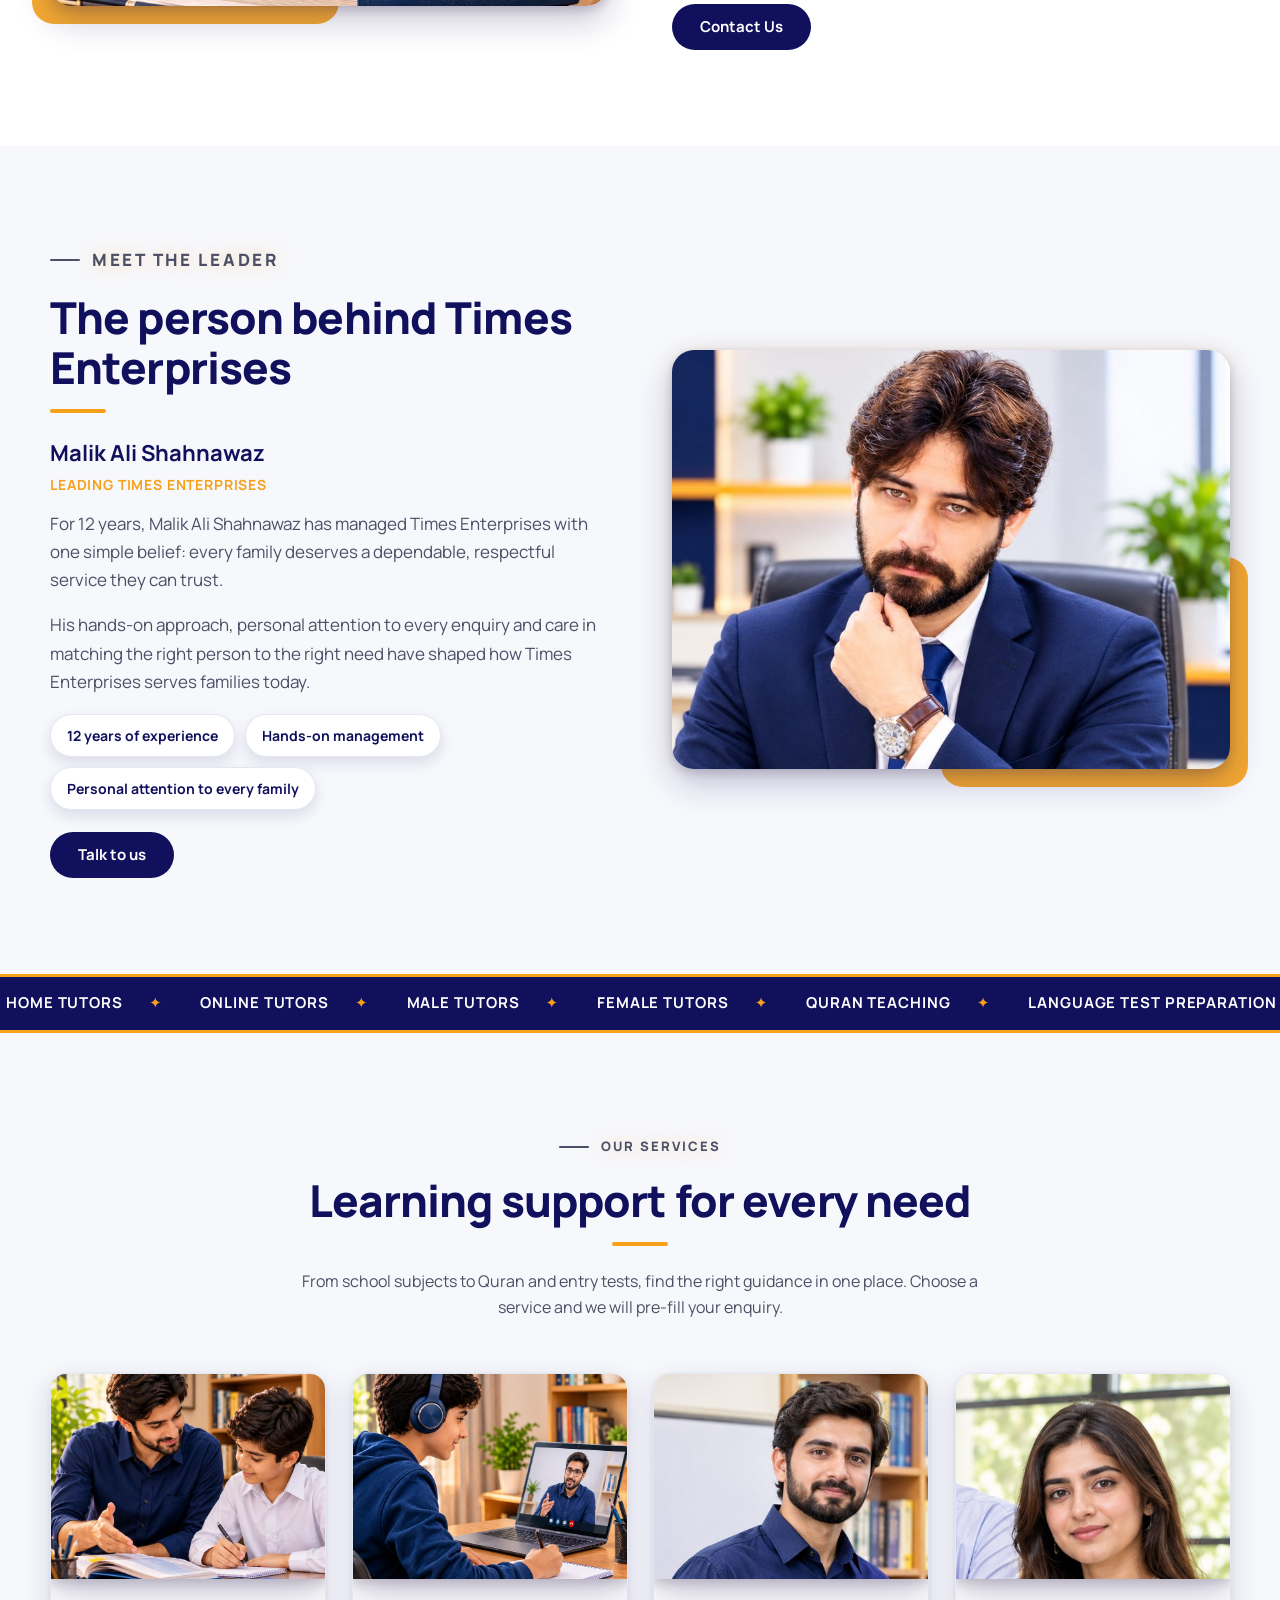
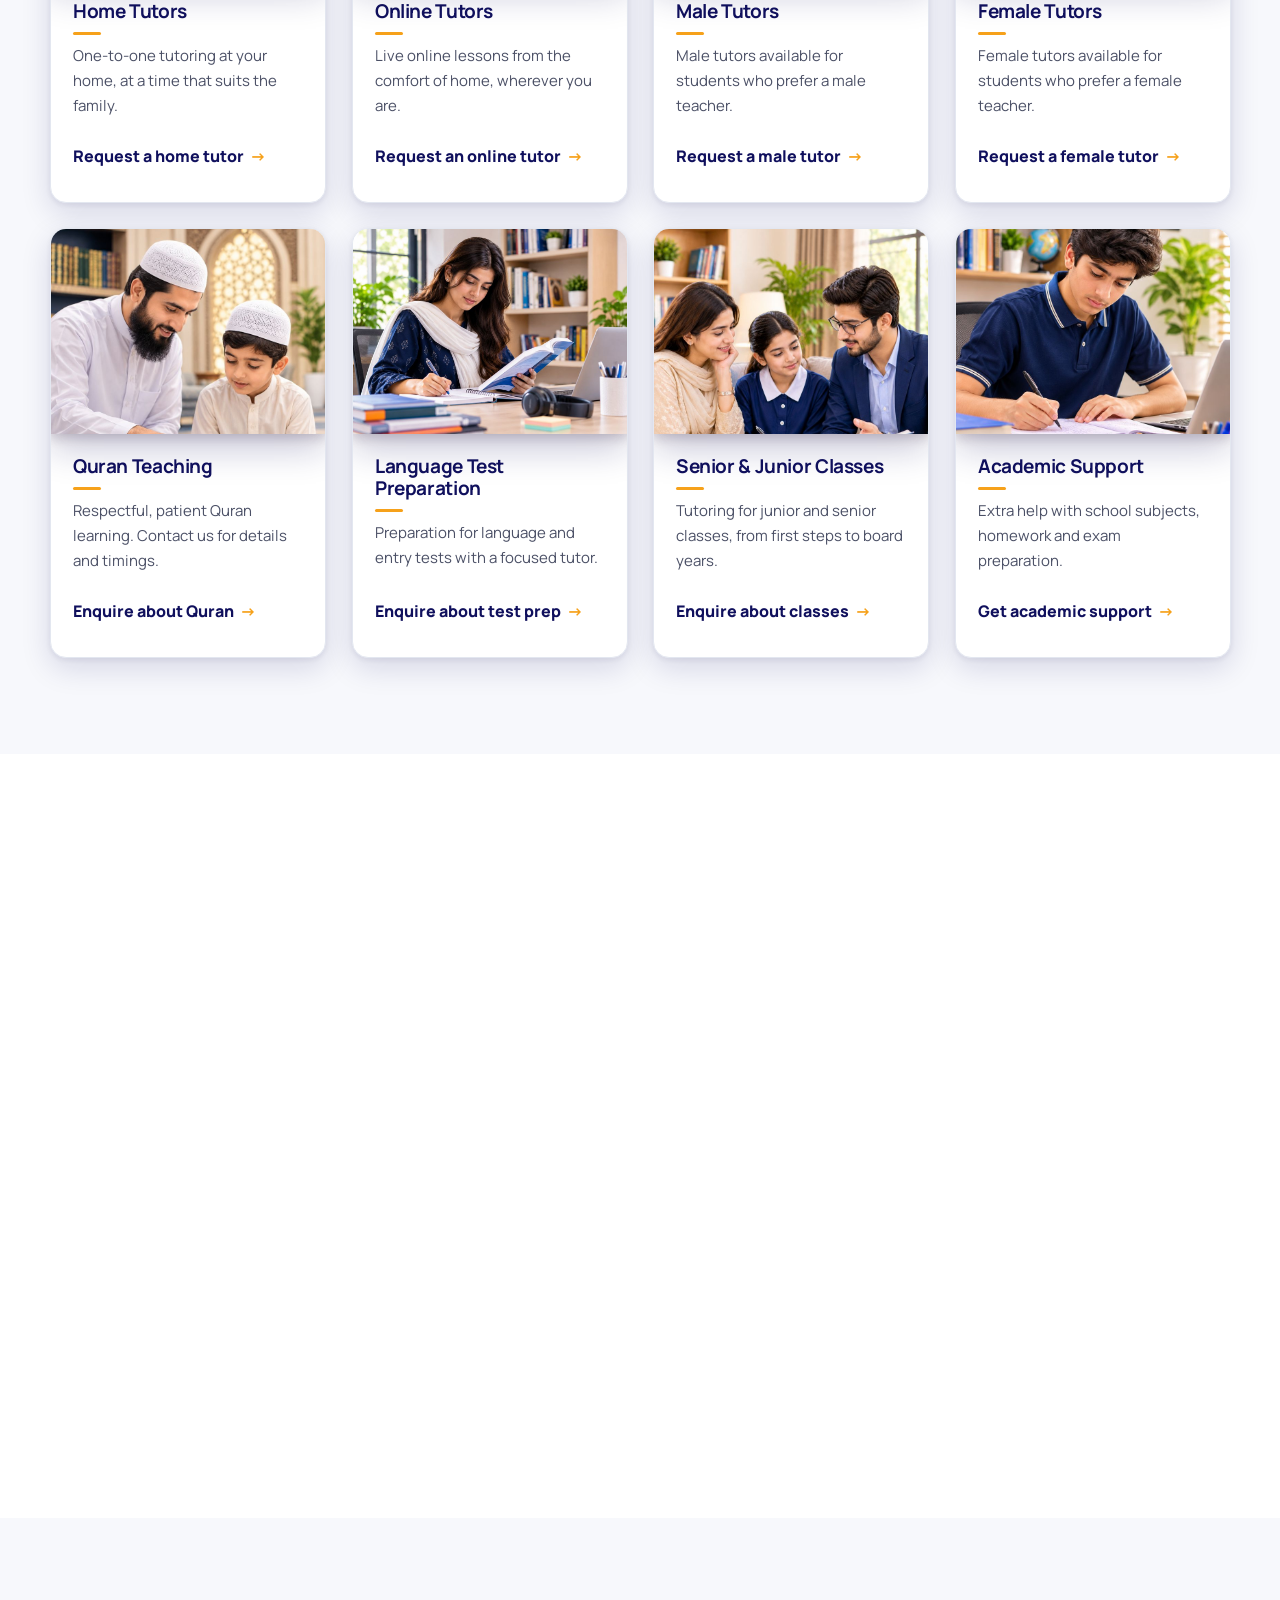
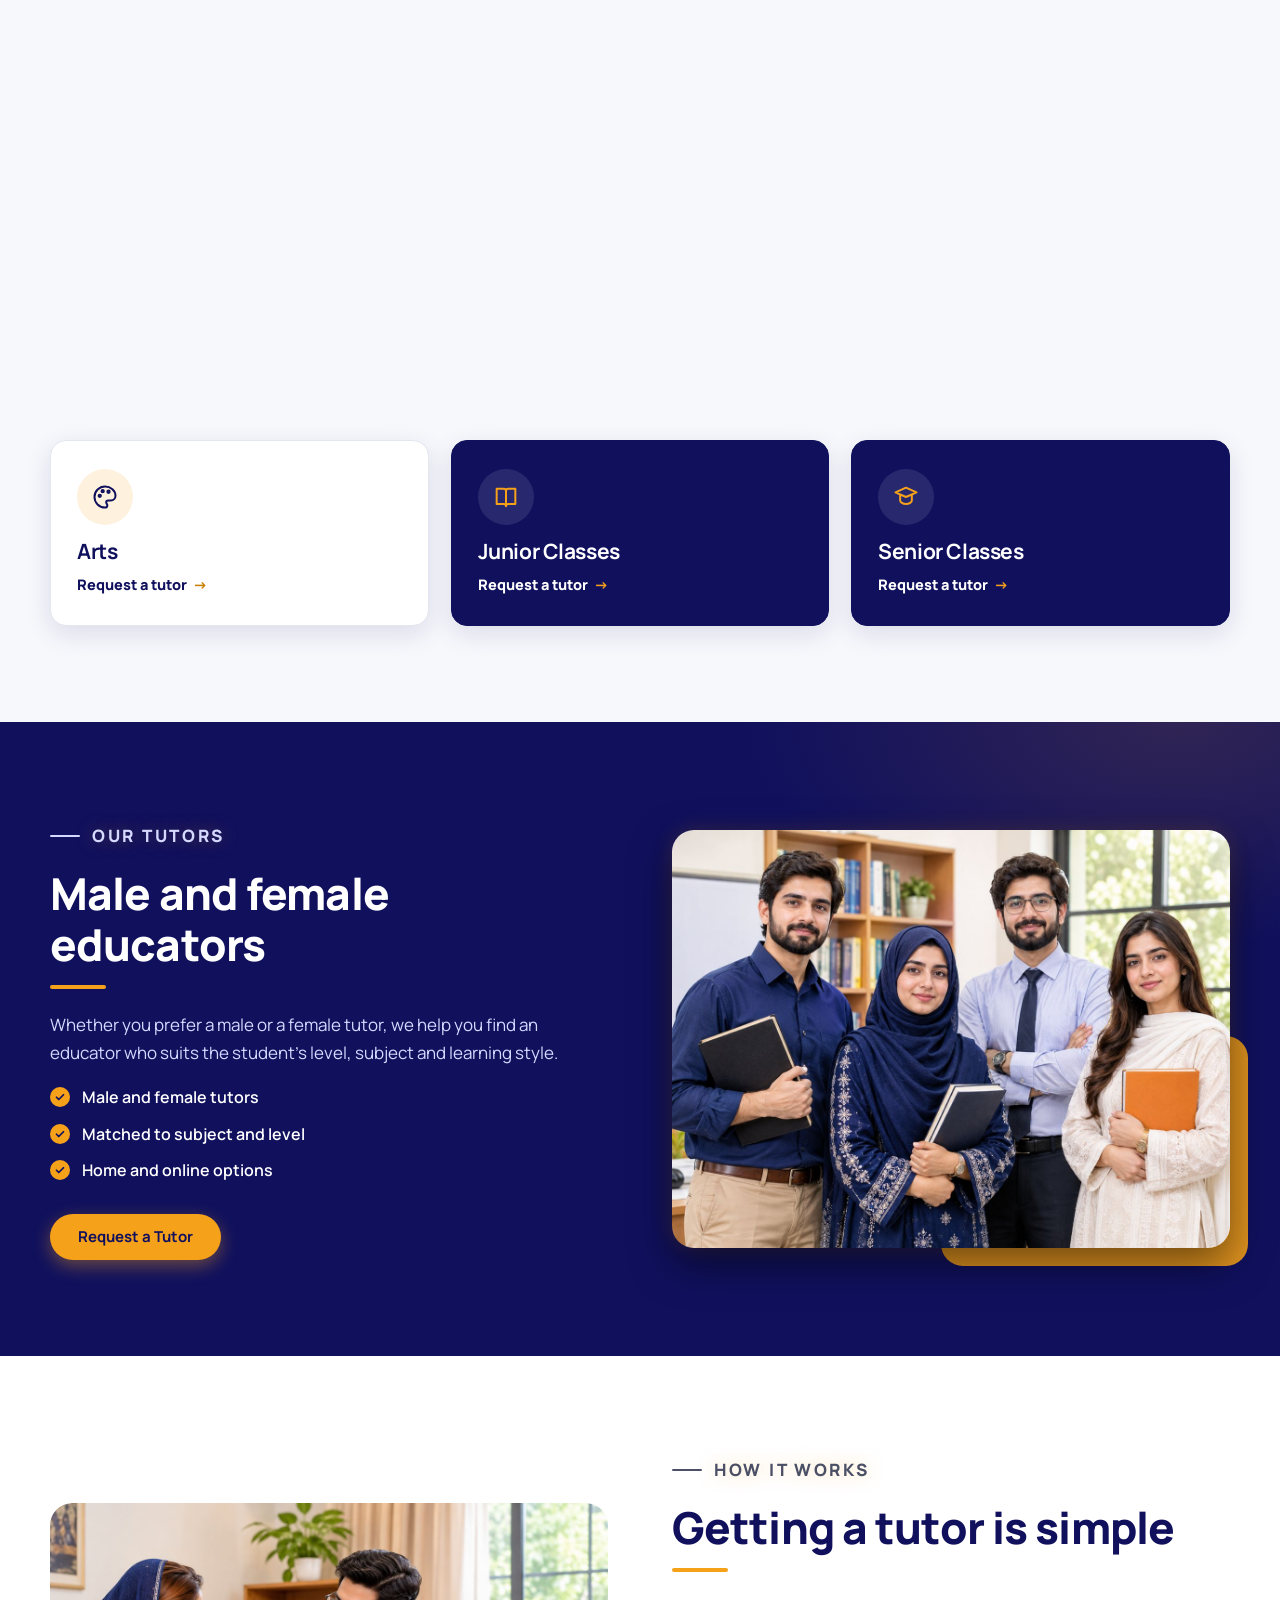
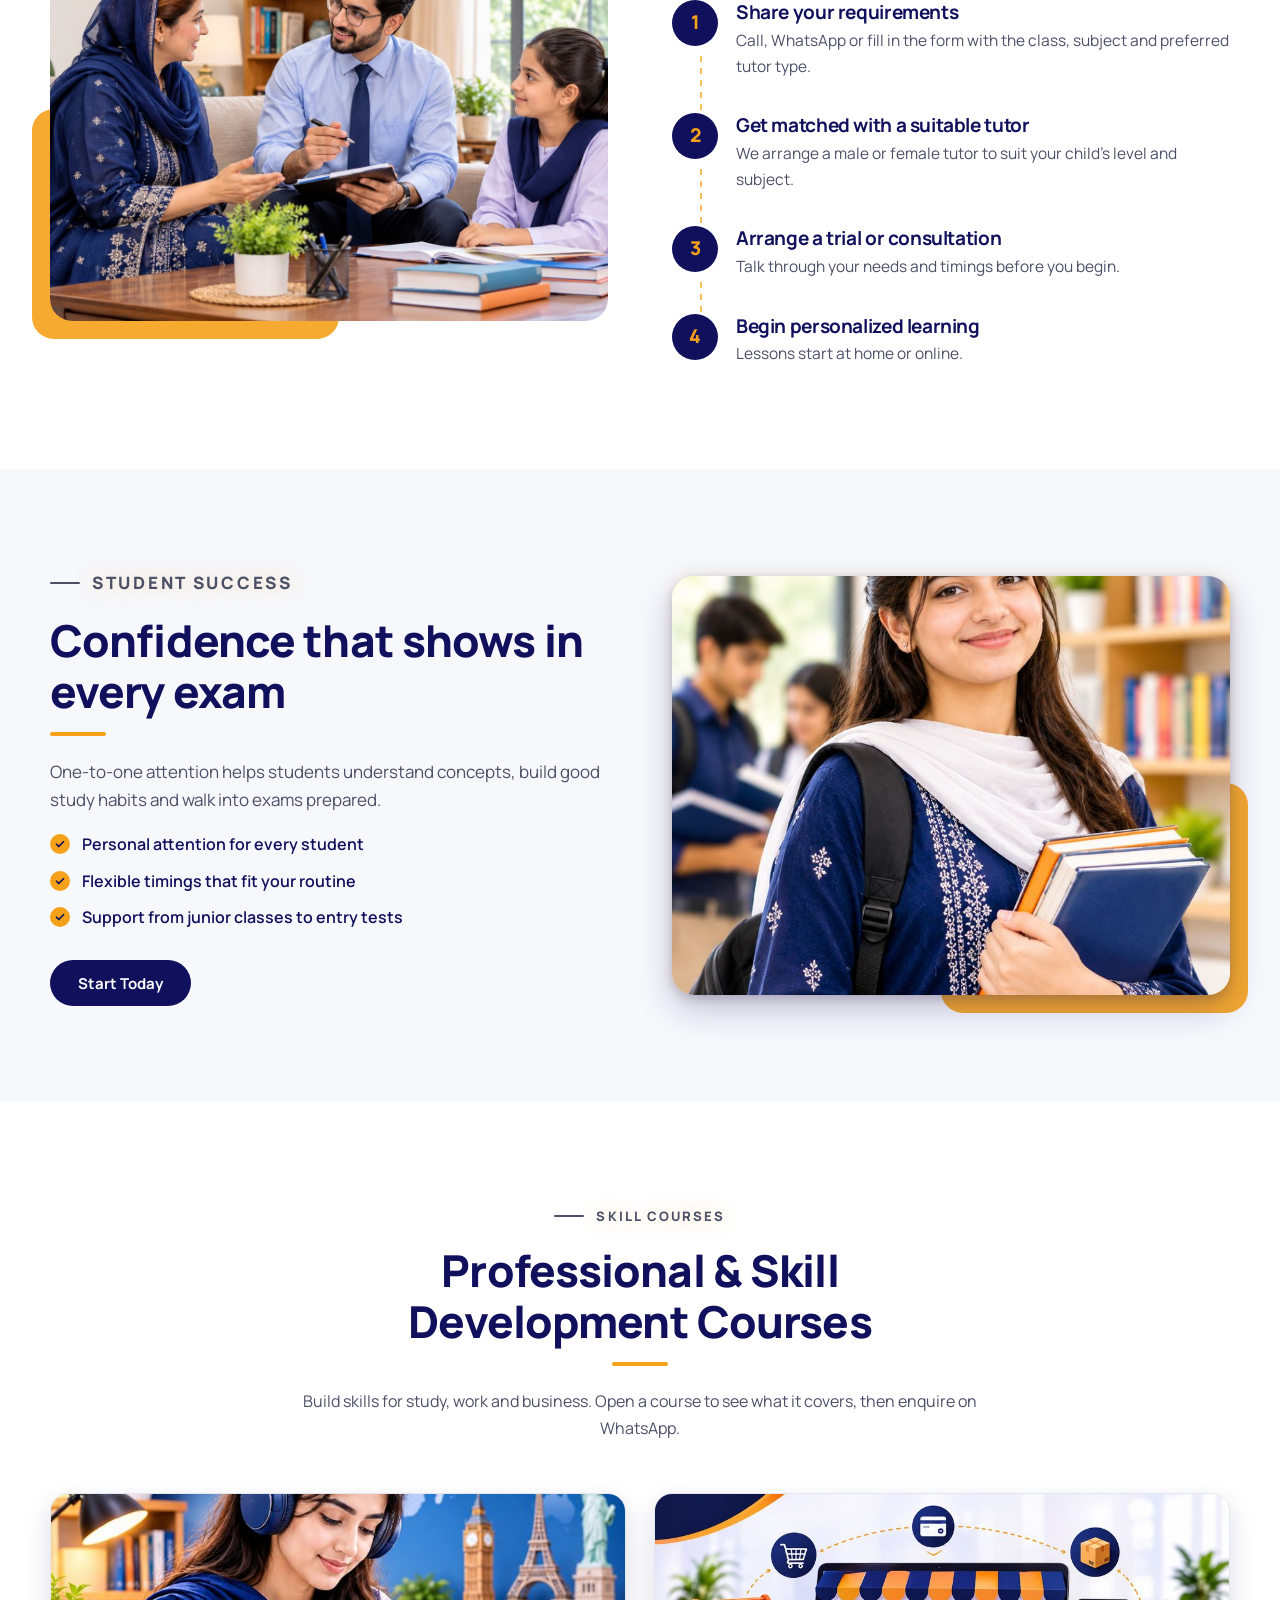
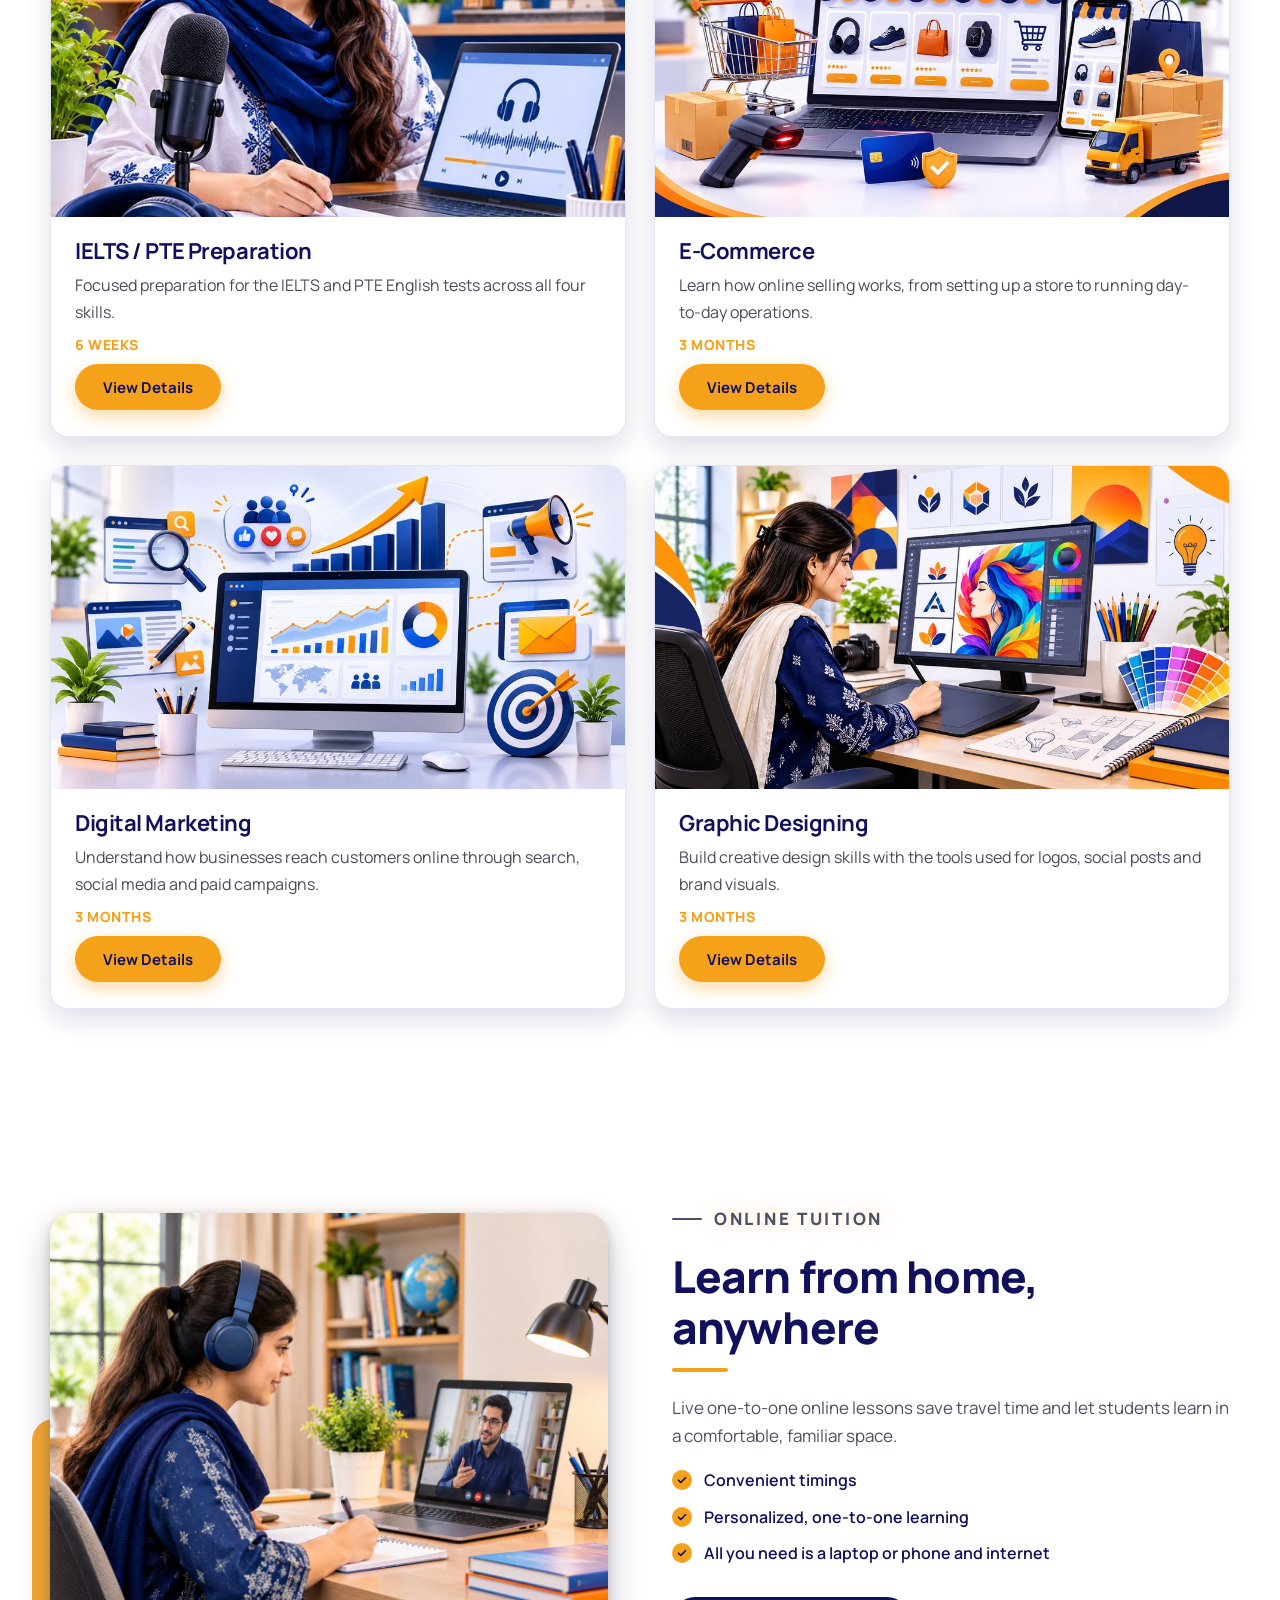
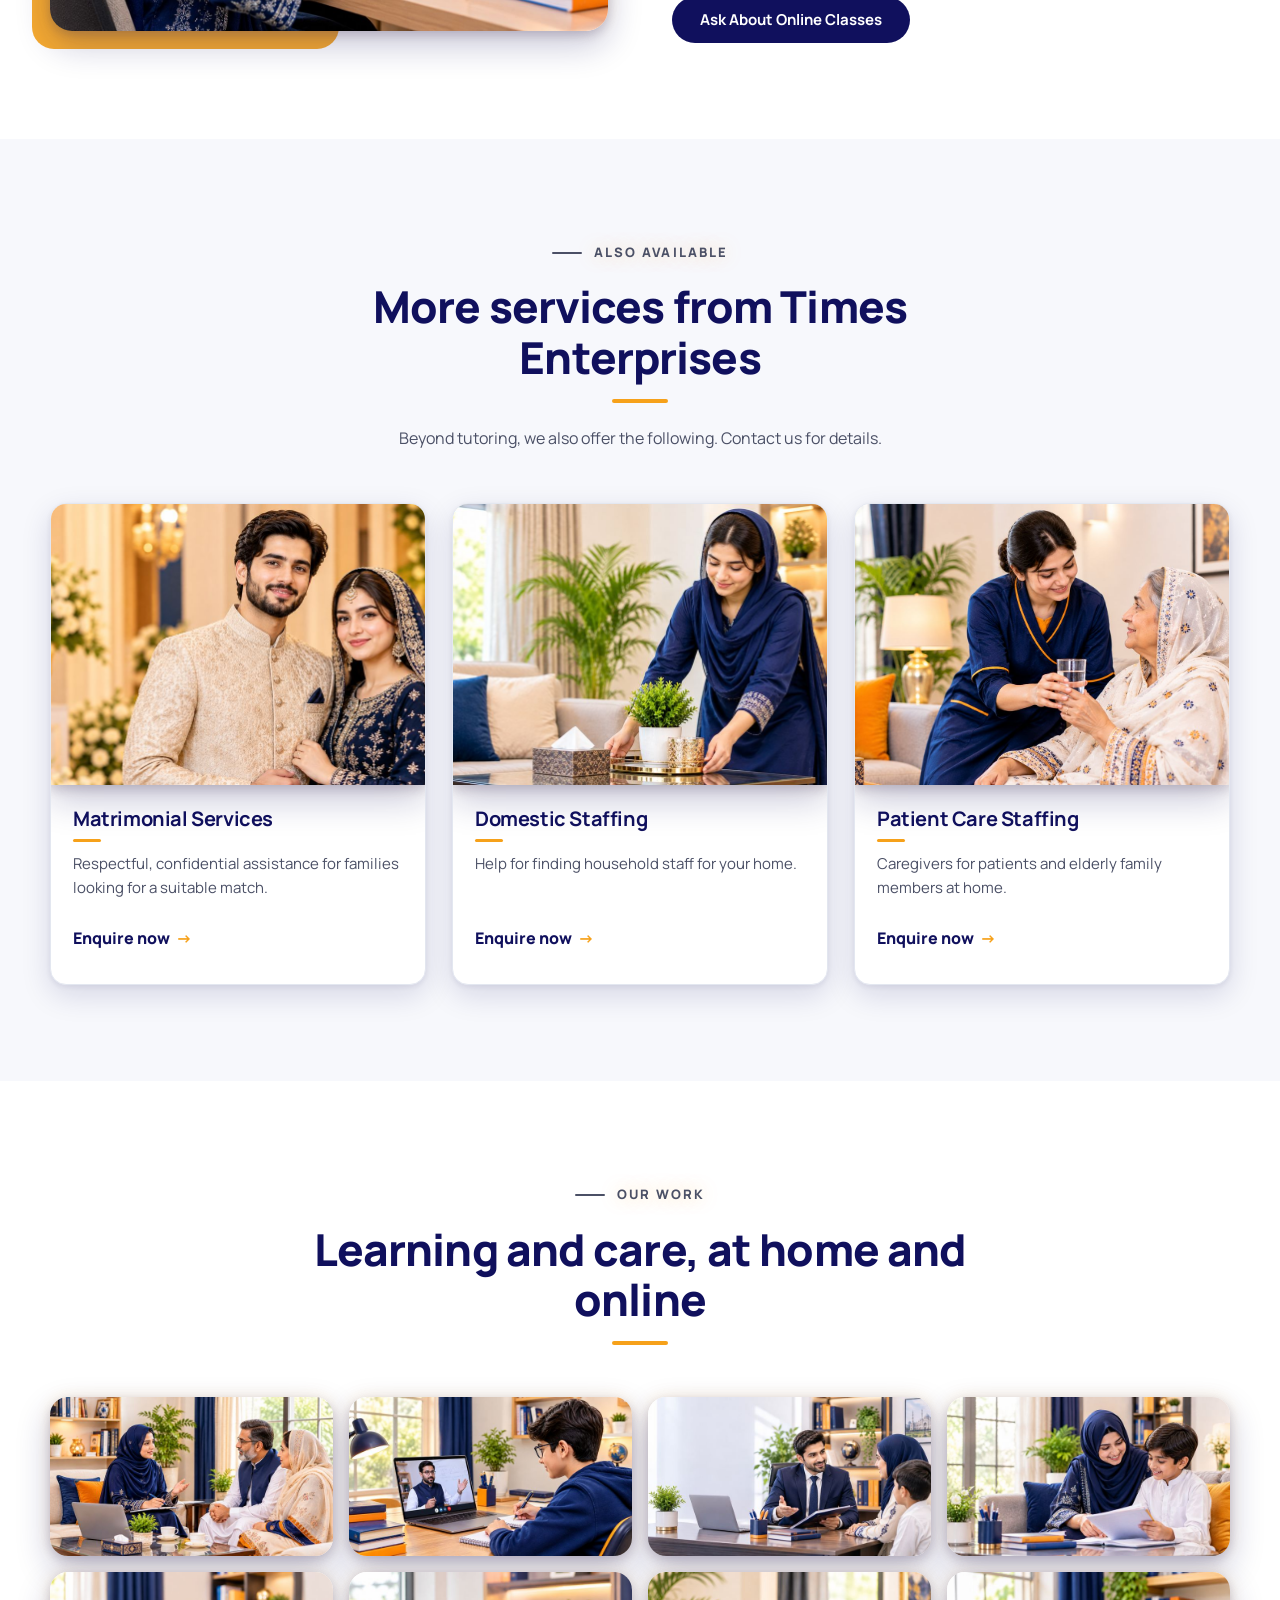
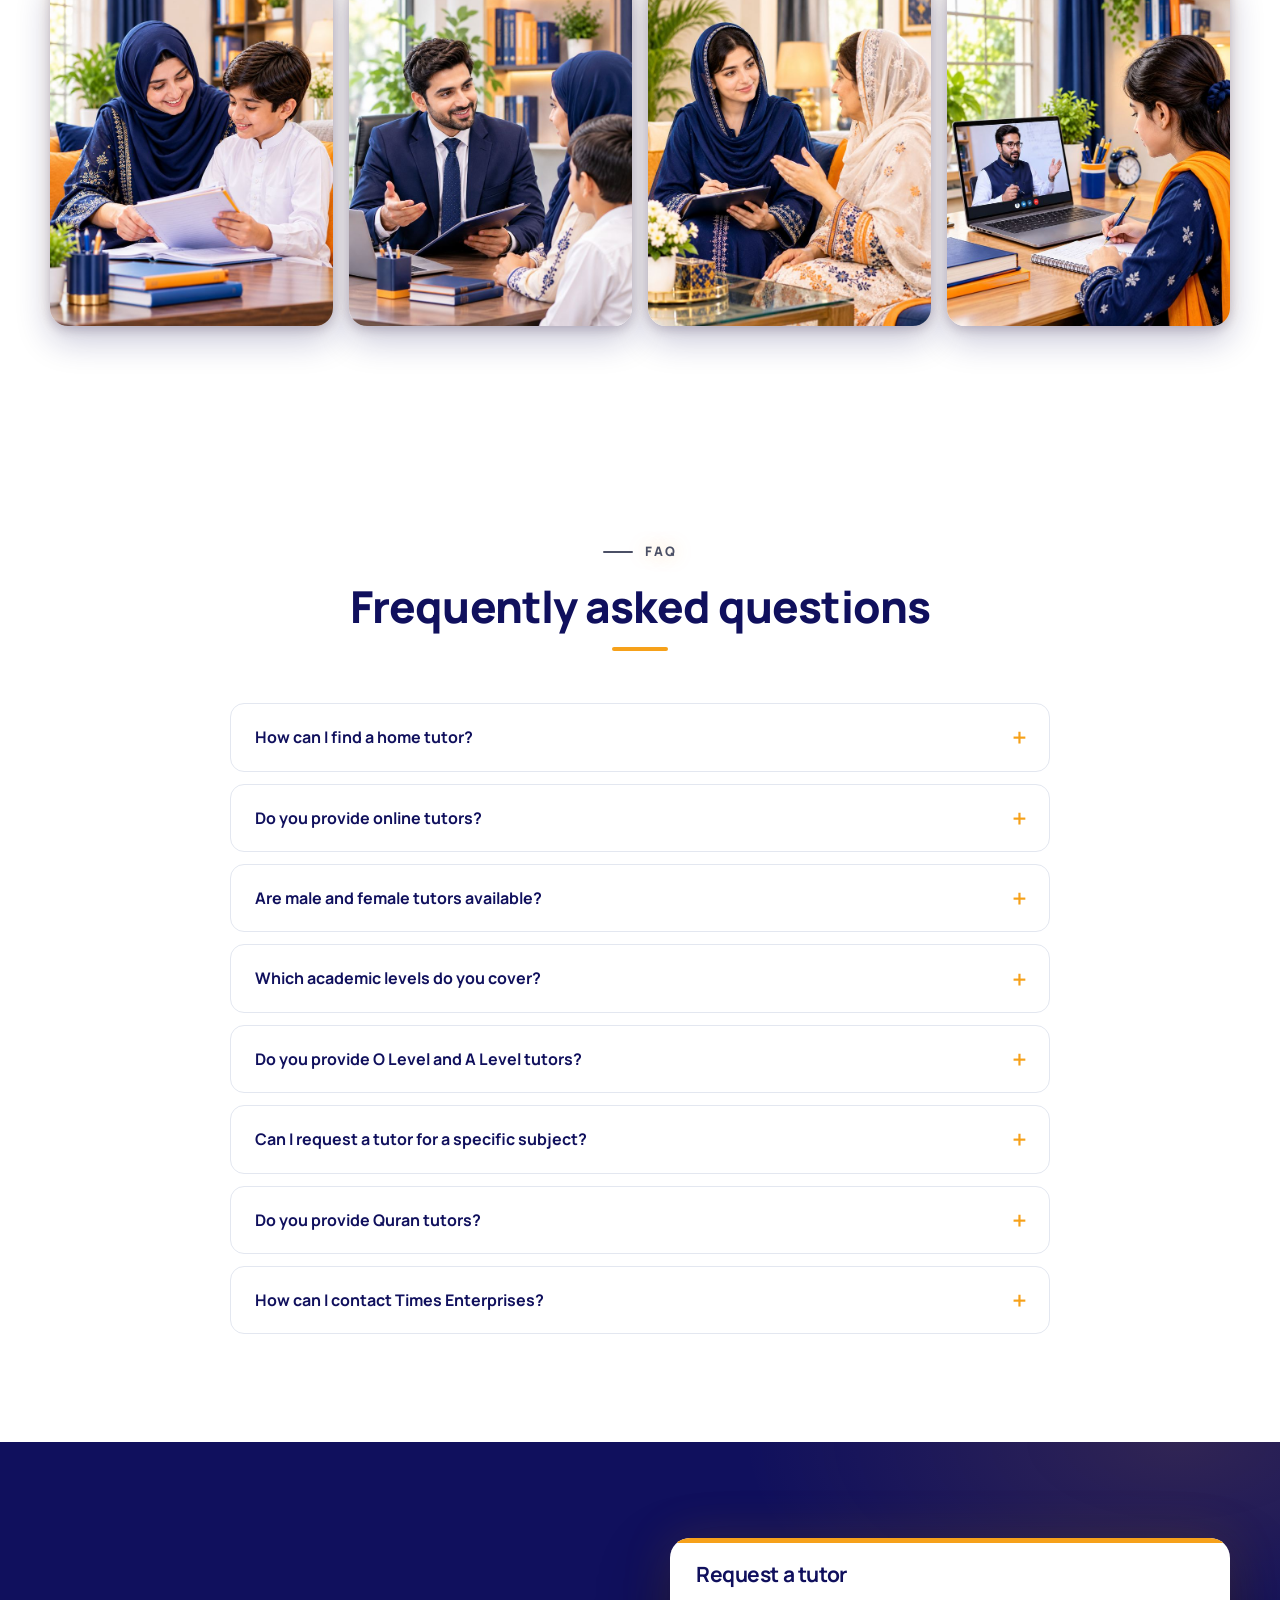
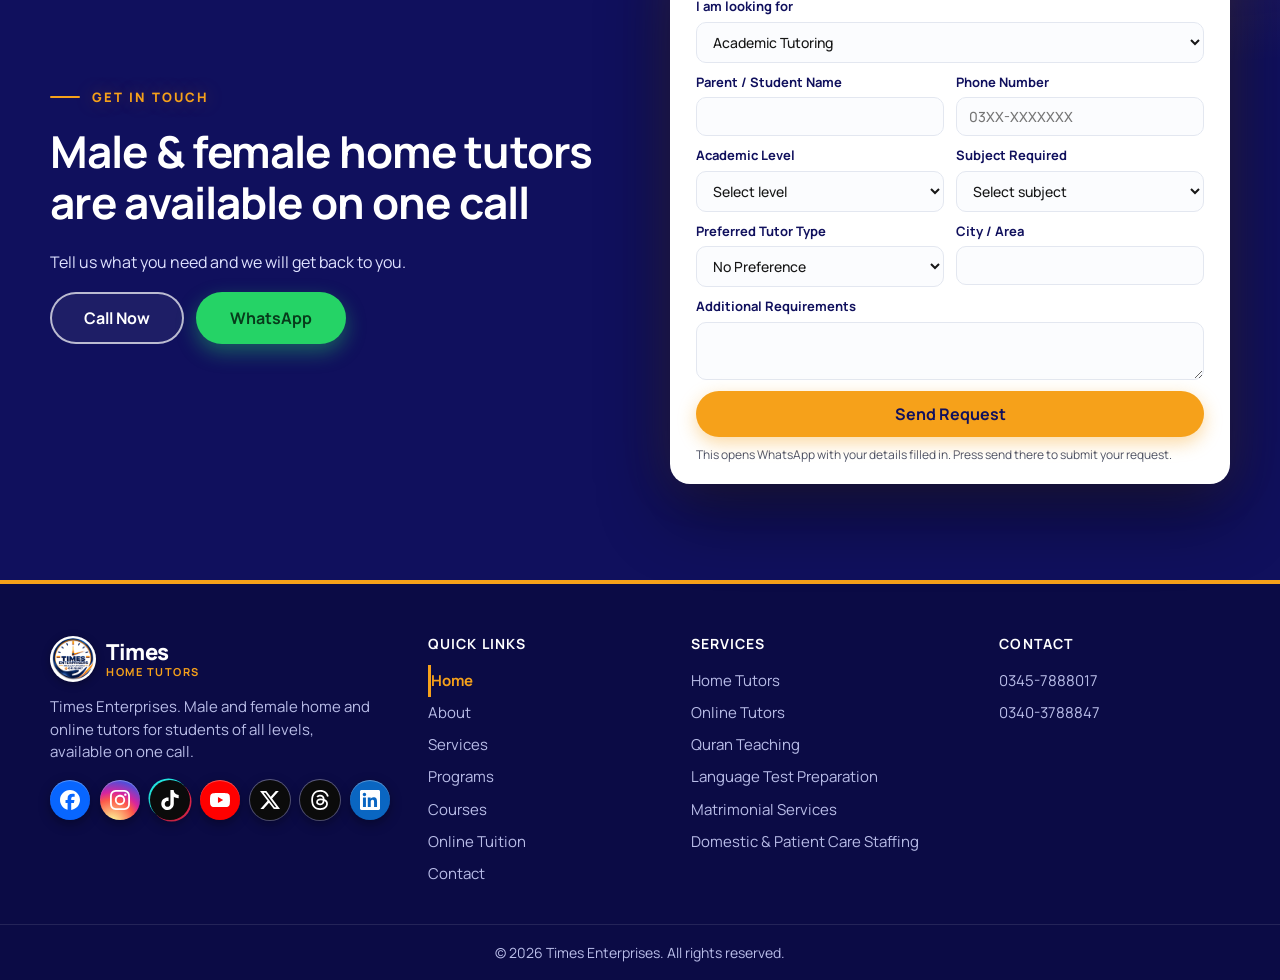
==== commit 750c68f5: "Move Courses section so menu highlight follows page order Co-Authored-By: Claude Sonnet 5.5 <noreply" ====
--- a/index.html
+++ b/index.html
@@ -263,72 +263,6 @@
 </section>
 
 <!-- ============ SUBJECTS ============ -->
-<!-- ============ COURSES ============ -->
-<section class="sec" id="courses" aria-labelledby="courses-title">
-  <div class="container">
-    <header class="sec__head">
-      <p class="eyebrow eyebrow--dark">SKILL COURSES</p>
-      <h2 id="courses-title">Professional &amp; Skill Development Courses</h2>
-      <p>Build skills for study, work and business. Open a course to see what it covers, then enquire on WhatsApp.</p>
-    </header>
-    <div class="courses">
-      <article class="ccard">
-        <div class="ccard__img"><picture><source media="(max-width: 700px)" srcset="images/course-english-mobile.jpg" width="720" height="900"><img src="images/course-english-desktop.jpg" alt="A student with headphones studying for an English language test at a desk with a laptop and notes" loading="lazy" width="960" height="540"></picture></div>
-        <div class="ccard__b">
-          <h3>IELTS / PTE Preparation</h3>
-          <p>Focused preparation for the IELTS and PTE English tests across all four skills.</p>
-          <p class="ccard__dur">6 Weeks</p>
-          <button type="button" class="btn btn--orange ccard__btn" data-course="ielts" aria-haspopup="dialog">View Details</button>
-        </div>
-      </article>
-      <article class="ccard">
-        <div class="ccard__img"><picture><source media="(max-width: 700px)" srcset="images/course-ecom-mobile.jpg" width="720" height="900"><img src="images/course-ecom-desktop.jpg" alt="An online store on a laptop and phone with shopping cart, parcels and delivery icons" loading="lazy" width="960" height="540"></picture></div>
-        <div class="ccard__b">
-          <h3>E-Commerce</h3>
-          <p>Learn how online selling works, from setting up a store to running day-to-day operations.</p>
-          <p class="ccard__dur">3 Months</p>
-          <button type="button" class="btn btn--orange ccard__btn" data-course="ecommerce" aria-haspopup="dialog">View Details</button>
-        </div>
-      </article>
-      <article class="ccard">
-        <div class="ccard__img"><picture><source media="(max-width: 700px)" srcset="images/course-digital-mobile.jpg" width="720" height="900"><img src="images/course-digital-desktop.jpg" alt="A laptop showing analytics surrounded by search, social media, email and advertising icons" loading="lazy" width="960" height="540"></picture></div>
-        <div class="ccard__b">
-          <h3>Digital Marketing</h3>
-          <p>Understand how businesses reach customers online through search, social media and paid campaigns.</p>
-          <p class="ccard__dur">3 Months</p>
-          <button type="button" class="btn btn--orange ccard__btn" data-course="digital" aria-haspopup="dialog">View Details</button>
-        </div>
-      </article>
-      <article class="ccard">
-        <div class="ccard__img"><picture><source media="(max-width: 700px)" srcset="images/course-graphic-mobile.jpg" width="720" height="900"><img src="images/course-graphic-desktop.jpg" alt="A graphic designer using a drawing tablet and design software in a bright studio" loading="lazy" width="960" height="540"></picture></div>
-        <div class="ccard__b">
-          <h3>Graphic Designing</h3>
-          <p>Build creative design skills with the tools used for logos, social posts and brand visuals.</p>
-          <p class="ccard__dur">3 Months</p>
-          <button type="button" class="btn btn--orange ccard__btn" data-course="graphic" aria-haspopup="dialog">View Details</button>
-        </div>
-      </article>
-    </div>
-  </div>
-</section>
-
-<div class="cmodal" id="cmodal" hidden>
-  <div class="cmodal__bg" data-close></div>
-  <div class="cmodal__box" role="dialog" aria-modal="true" aria-labelledby="cmodal-title" tabindex="-1">
-    <button type="button" class="cmodal__x" data-close aria-label="Close course details">&times;</button>
-    <h3 id="cmodal-title"></h3>
-    <p class="cmodal__over" id="cmodal-over"></p>
-    <h4>What the course covers</h4>
-    <ul class="cmodal__list" id="cmodal-list"></ul>
-    <dl class="cmodal__meta">
-      <div><dt>Duration</dt><dd id="cmodal-dur"></dd></div>
-      <div><dt>Certificate</dt><dd>Details are shared when you enquire.</dd></div>
-      <div><dt>Fees</dt><dd>Shared on enquiry.</dd></div>
-    </dl>
-    <a class="btn btn--wa btn--lg cmodal__cta" id="cmodal-cta" href="#" target="_blank" rel="noopener">Enroll Now</a>
-  </div>
-</div>
-
 <section class="sec sec--gray" id="subjects" aria-labelledby="subjects-title">
   <div class="container">
     <header class="sec__head">
@@ -426,6 +360,72 @@
     </div>
   </div>
 </section>
+
+<!-- ============ COURSES ============ -->
+<section class="sec" id="courses" aria-labelledby="courses-title">
+  <div class="container">
+    <header class="sec__head">
+      <p class="eyebrow eyebrow--dark">SKILL COURSES</p>
+      <h2 id="courses-title">Professional &amp; Skill Development Courses</h2>
+      <p>Build skills for study, work and business. Open a course to see what it covers, then enquire on WhatsApp.</p>
+    </header>
+    <div class="courses">
+      <article class="ccard">
+        <div class="ccard__img"><picture><source media="(max-width: 700px)" srcset="images/course-english-mobile.jpg" width="720" height="900"><img src="images/course-english-desktop.jpg" alt="A student with headphones studying for an English language test at a desk with a laptop and notes" loading="lazy" width="960" height="540"></picture></div>
+        <div class="ccard__b">
+          <h3>IELTS / PTE Preparation</h3>
+          <p>Focused preparation for the IELTS and PTE English tests across all four skills.</p>
+          <p class="ccard__dur">6 Weeks</p>
+          <button type="button" class="btn btn--orange ccard__btn" data-course="ielts" aria-haspopup="dialog">View Details</button>
+        </div>
+      </article>
+      <article class="ccard">
+        <div class="ccard__img"><picture><source media="(max-width: 700px)" srcset="images/course-ecom-mobile.jpg" width="720" height="900"><img src="images/course-ecom-desktop.jpg" alt="An online store on a laptop and phone with shopping cart, parcels and delivery icons" loading="lazy" width="960" height="540"></picture></div>
+        <div class="ccard__b">
+          <h3>E-Commerce</h3>
+          <p>Learn how online selling works, from setting up a store to running day-to-day operations.</p>
+          <p class="ccard__dur">3 Months</p>
+          <button type="button" class="btn btn--orange ccard__btn" data-course="ecommerce" aria-haspopup="dialog">View Details</button>
+        </div>
+      </article>
+      <article class="ccard">
+        <div class="ccard__img"><picture><source media="(max-width: 700px)" srcset="images/course-digital-mobile.jpg" width="720" height="900"><img src="images/course-digital-desktop.jpg" alt="A laptop showing analytics surrounded by search, social media, email and advertising icons" loading="lazy" width="960" height="540"></picture></div>
+        <div class="ccard__b">
+          <h3>Digital Marketing</h3>
+          <p>Understand how businesses reach customers online through search, social media and paid campaigns.</p>
+          <p class="ccard__dur">3 Months</p>
+          <button type="button" class="btn btn--orange ccard__btn" data-course="digital" aria-haspopup="dialog">View Details</button>
+        </div>
+      </article>
+      <article class="ccard">
+        <div class="ccard__img"><picture><source media="(max-width: 700px)" srcset="images/course-graphic-mobile.jpg" width="720" height="900"><img src="images/course-graphic-desktop.jpg" alt="A graphic designer using a drawing tablet and design software in a bright studio" loading="lazy" width="960" height="540"></picture></div>
+        <div class="ccard__b">
+          <h3>Graphic Designing</h3>
+          <p>Build creative design skills with the tools used for logos, social posts and brand visuals.</p>
+          <p class="ccard__dur">3 Months</p>
+          <button type="button" class="btn btn--orange ccard__btn" data-course="graphic" aria-haspopup="dialog">View Details</button>
+        </div>
+      </article>
+    </div>
+  </div>
+</section>
+
+<div class="cmodal" id="cmodal" hidden>
+  <div class="cmodal__bg" data-close></div>
+  <div class="cmodal__box" role="dialog" aria-modal="true" aria-labelledby="cmodal-title" tabindex="-1">
+    <button type="button" class="cmodal__x" data-close aria-label="Close course details">&times;</button>
+    <h3 id="cmodal-title"></h3>
+    <p class="cmodal__over" id="cmodal-over"></p>
+    <h4>What the course covers</h4>
+    <ul class="cmodal__list" id="cmodal-list"></ul>
+    <dl class="cmodal__meta">
+      <div><dt>Duration</dt><dd id="cmodal-dur"></dd></div>
+      <div><dt>Certificate</dt><dd>Details are shared when you enquire.</dd></div>
+      <div><dt>Fees</dt><dd>Shared on enquiry.</dd></div>
+    </dl>
+    <a class="btn btn--wa btn--lg cmodal__cta" id="cmodal-cta" href="#" target="_blank" rel="noopener">Enroll Now</a>
+  </div>
+</div>
 
 <!-- ============ ONLINE TUITION ============ -->
 <section class="sec" id="online" aria-labelledby="online-title">
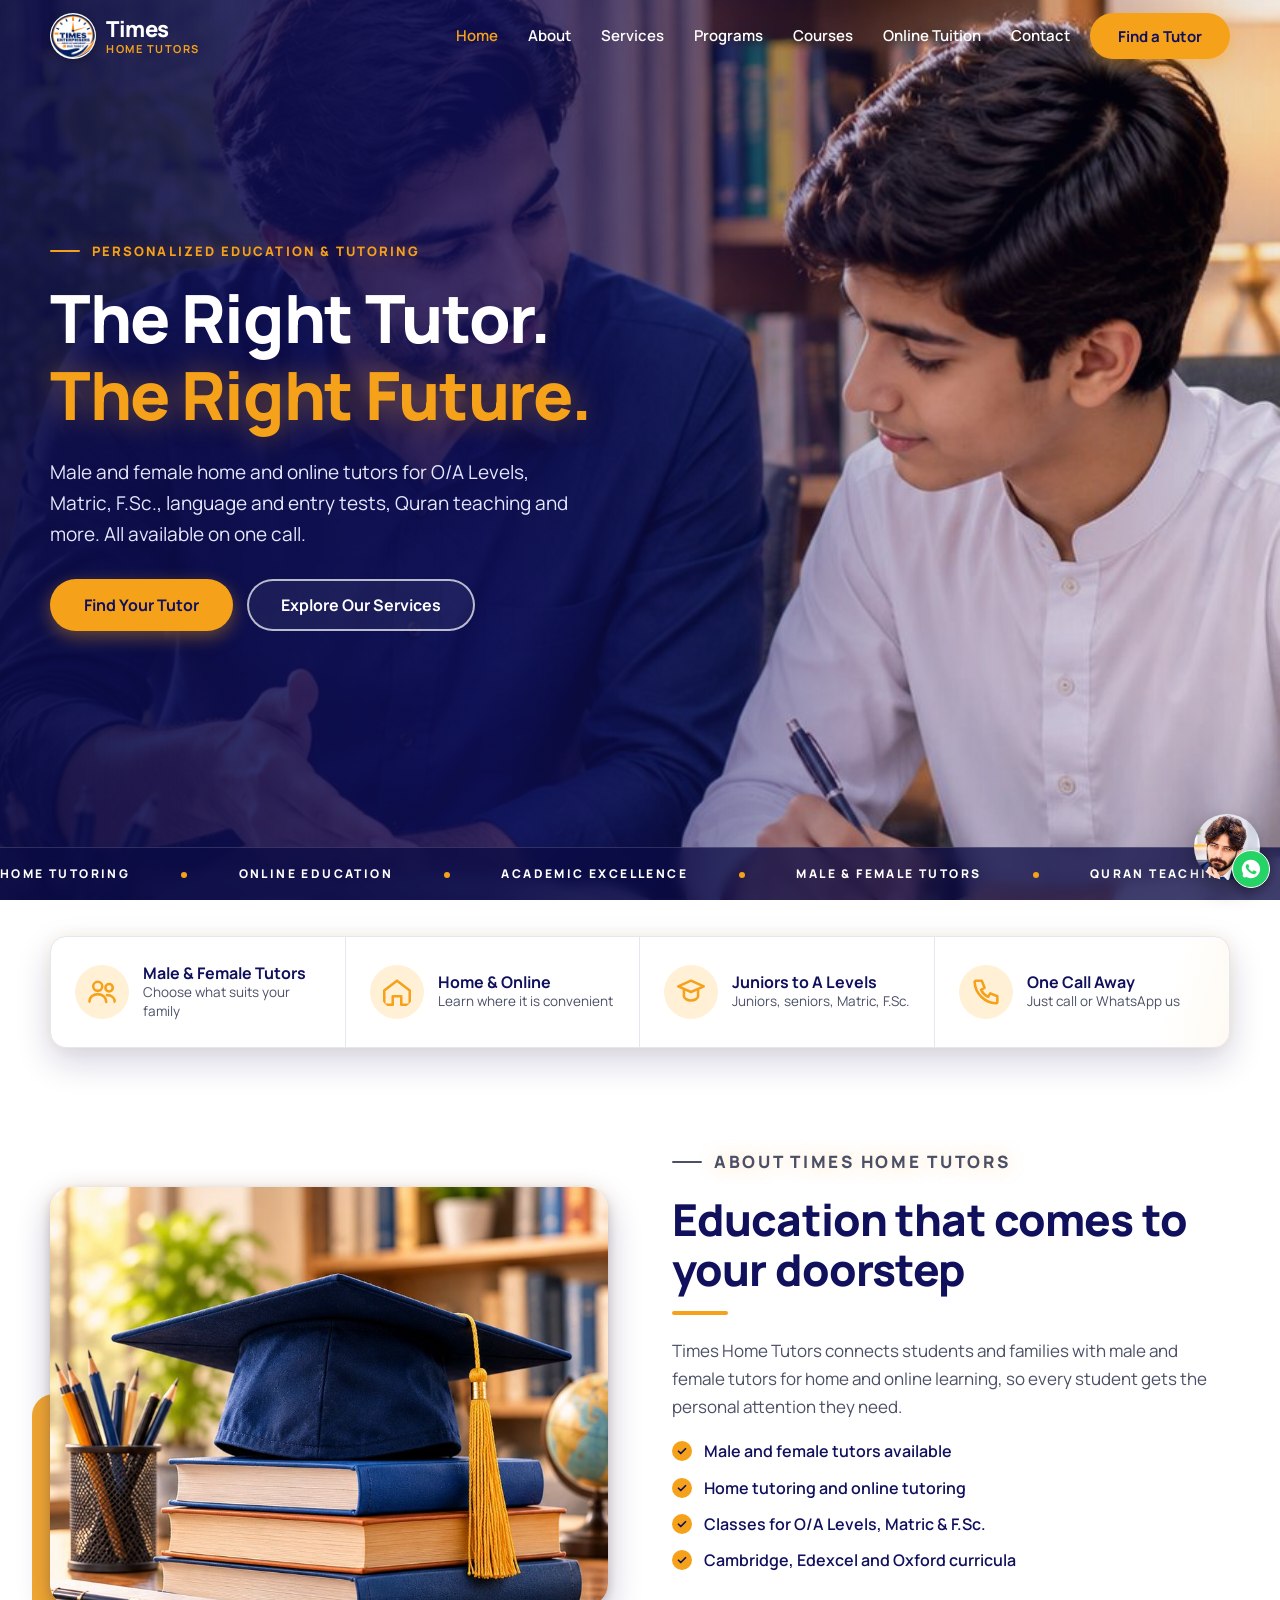
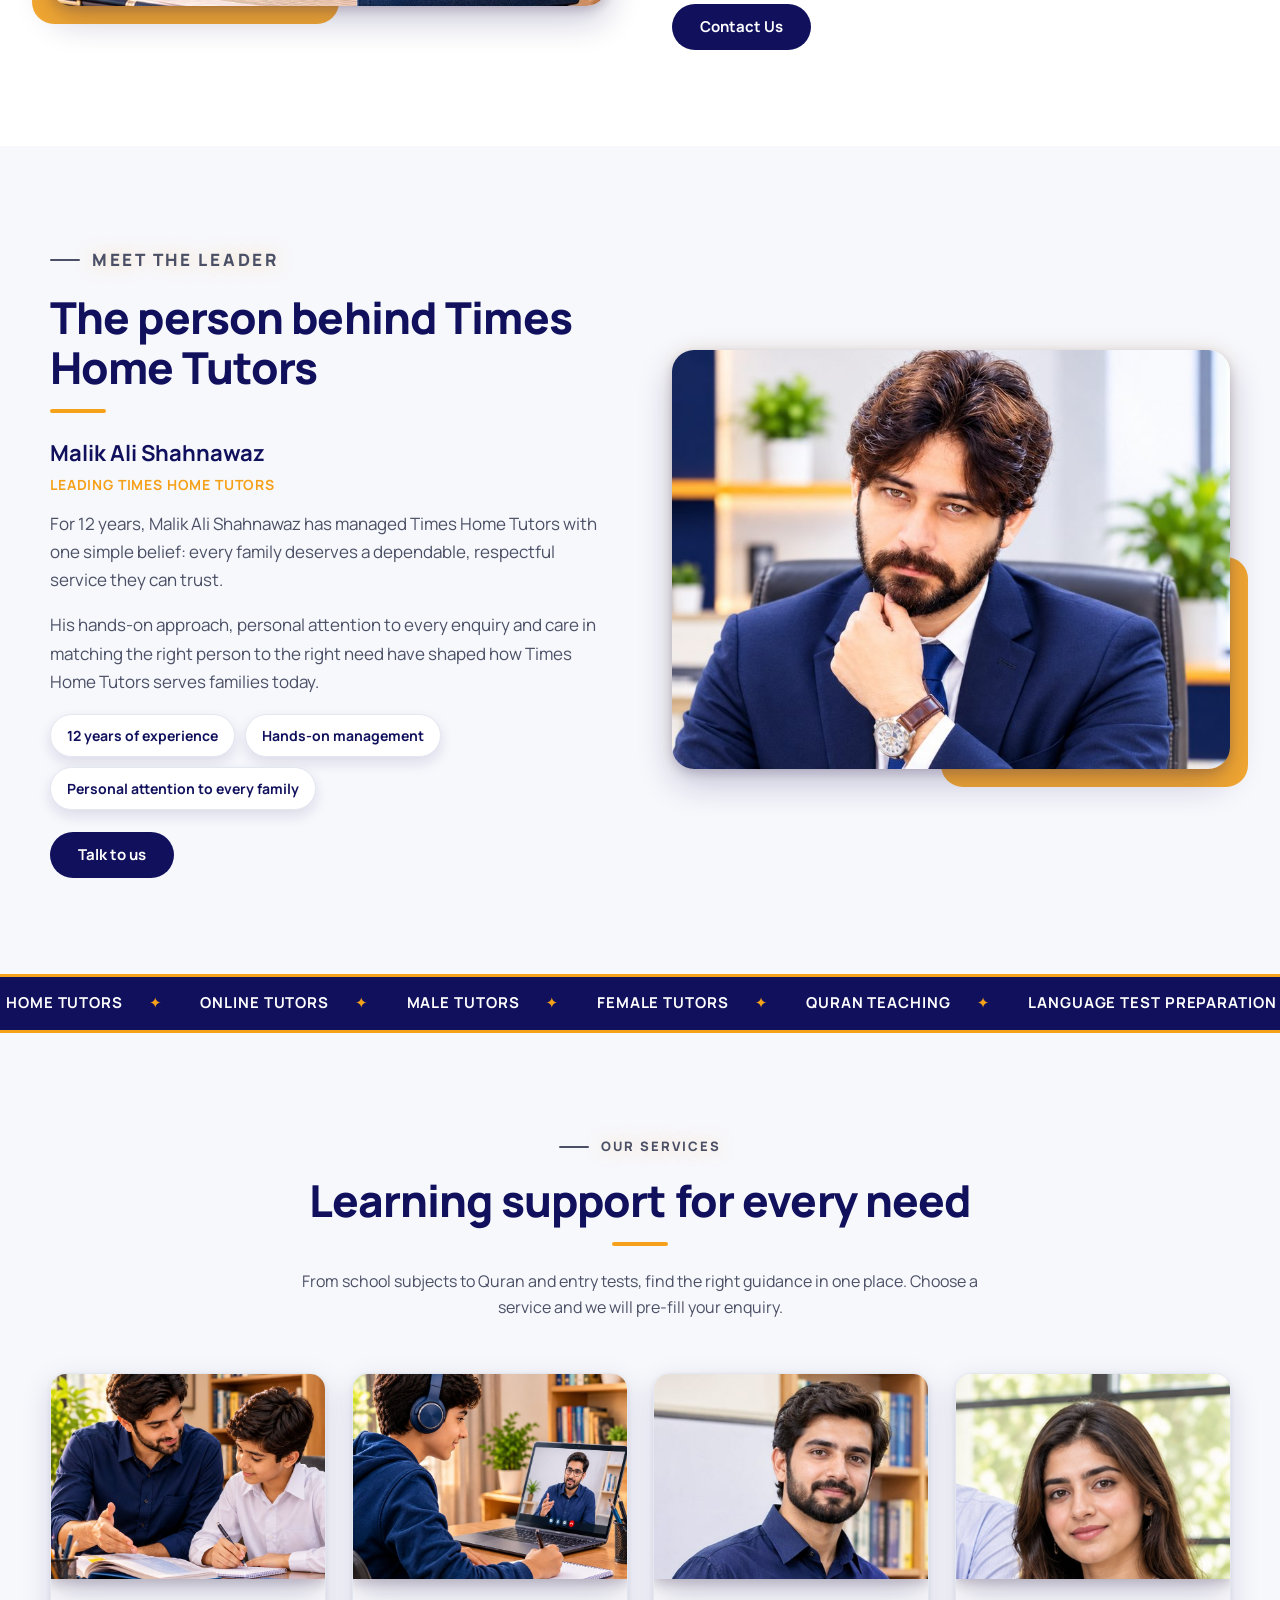
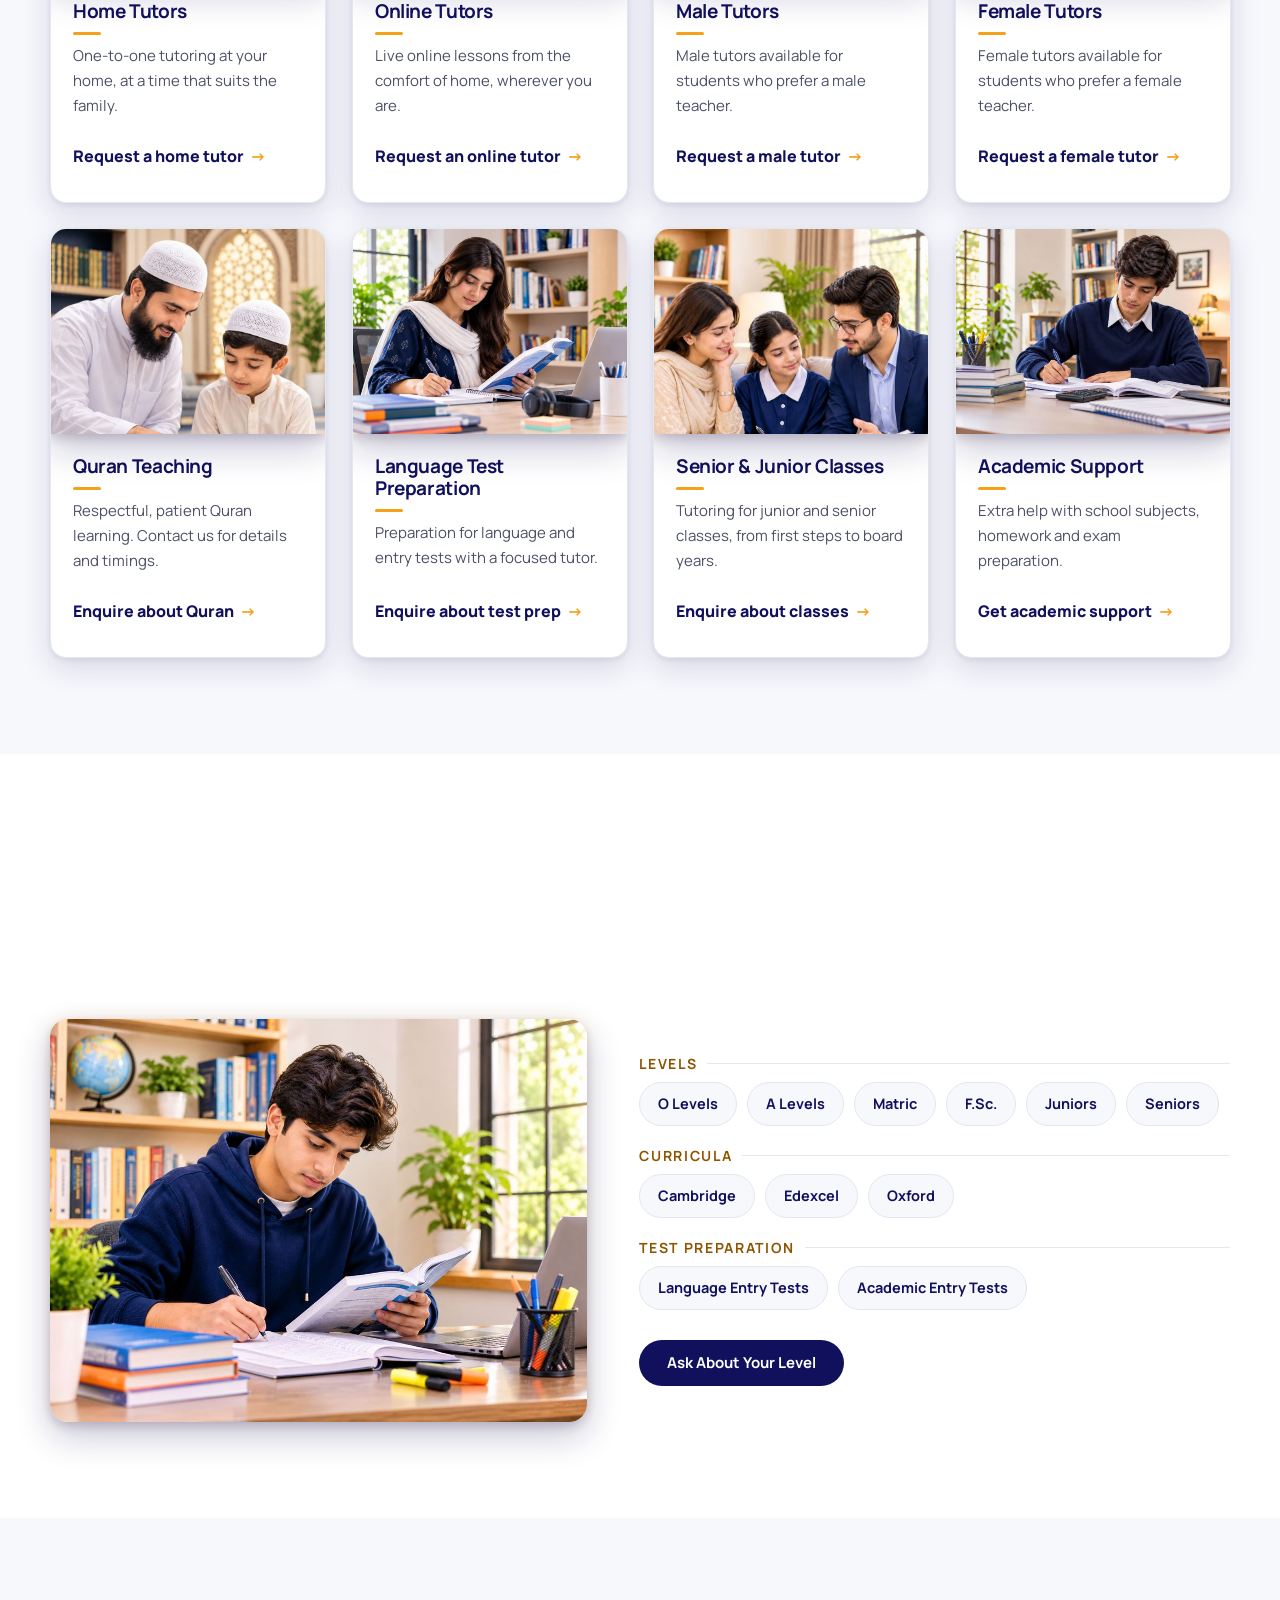
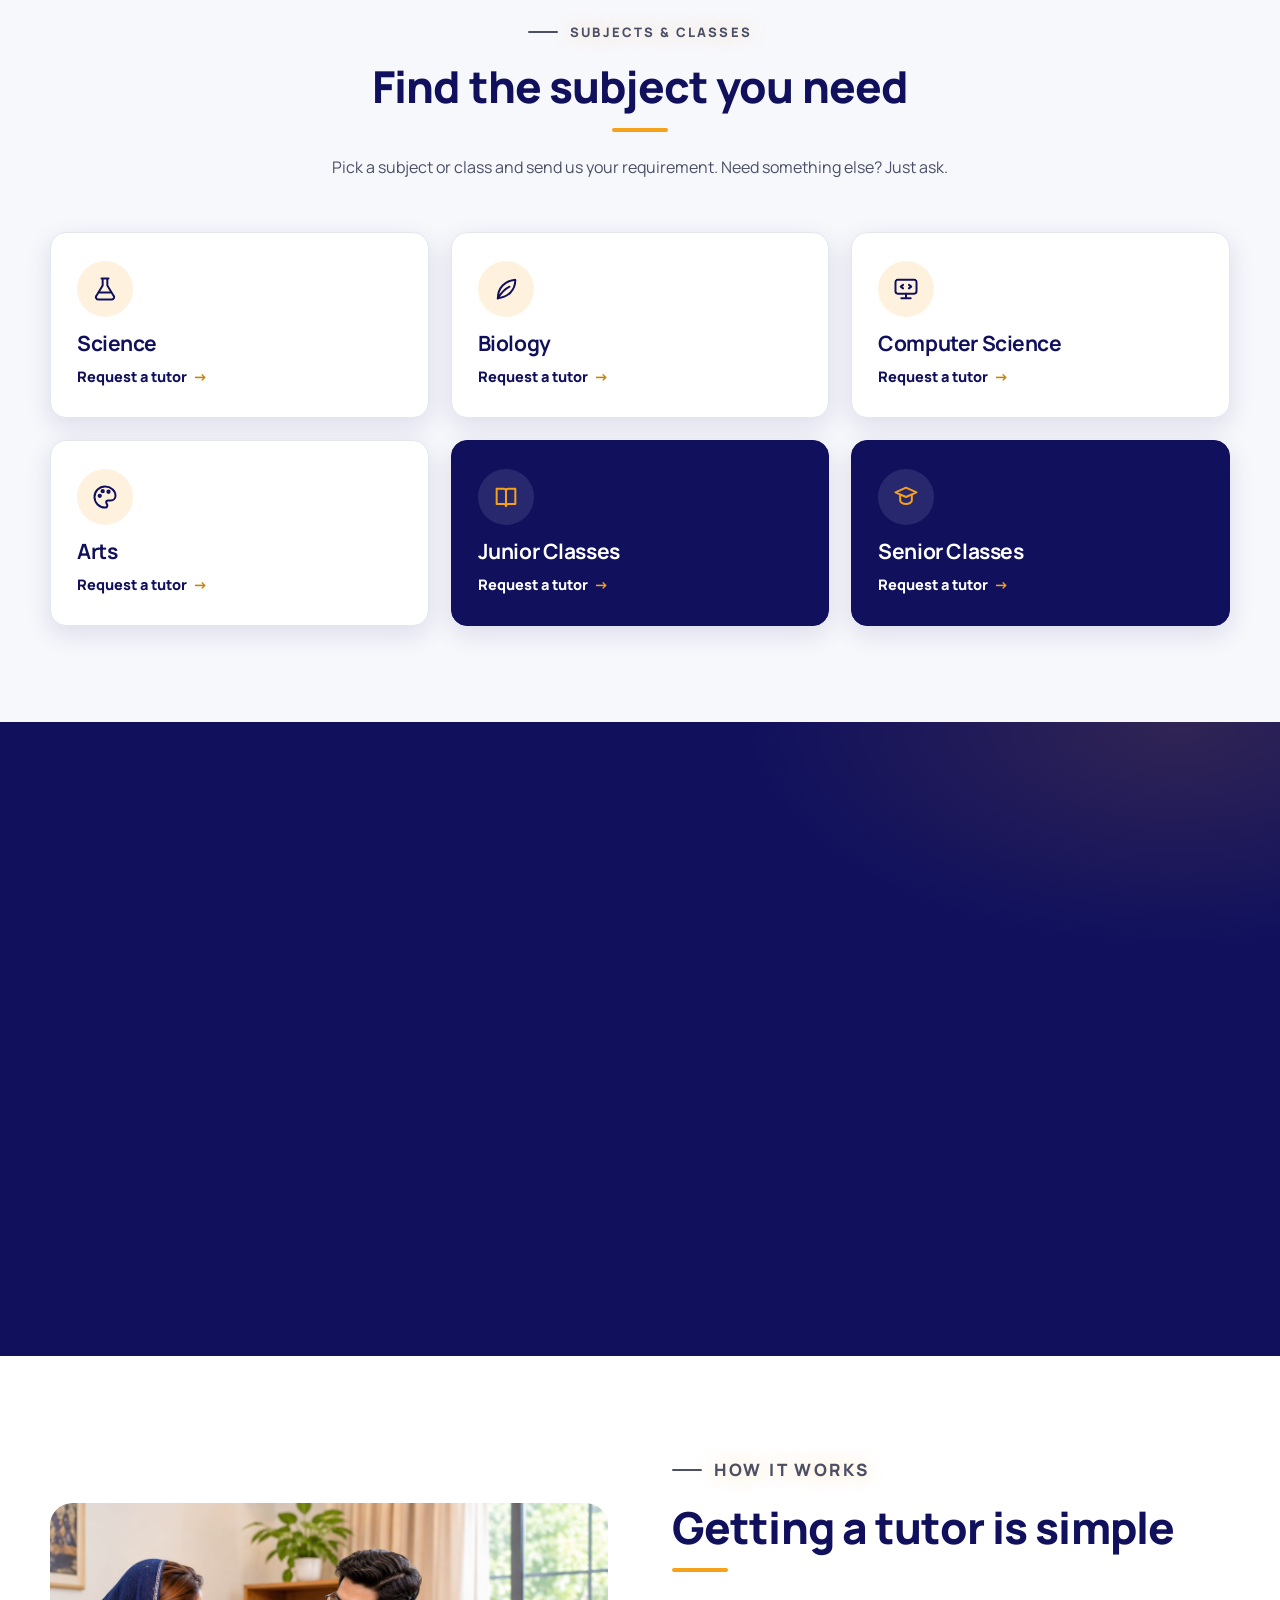
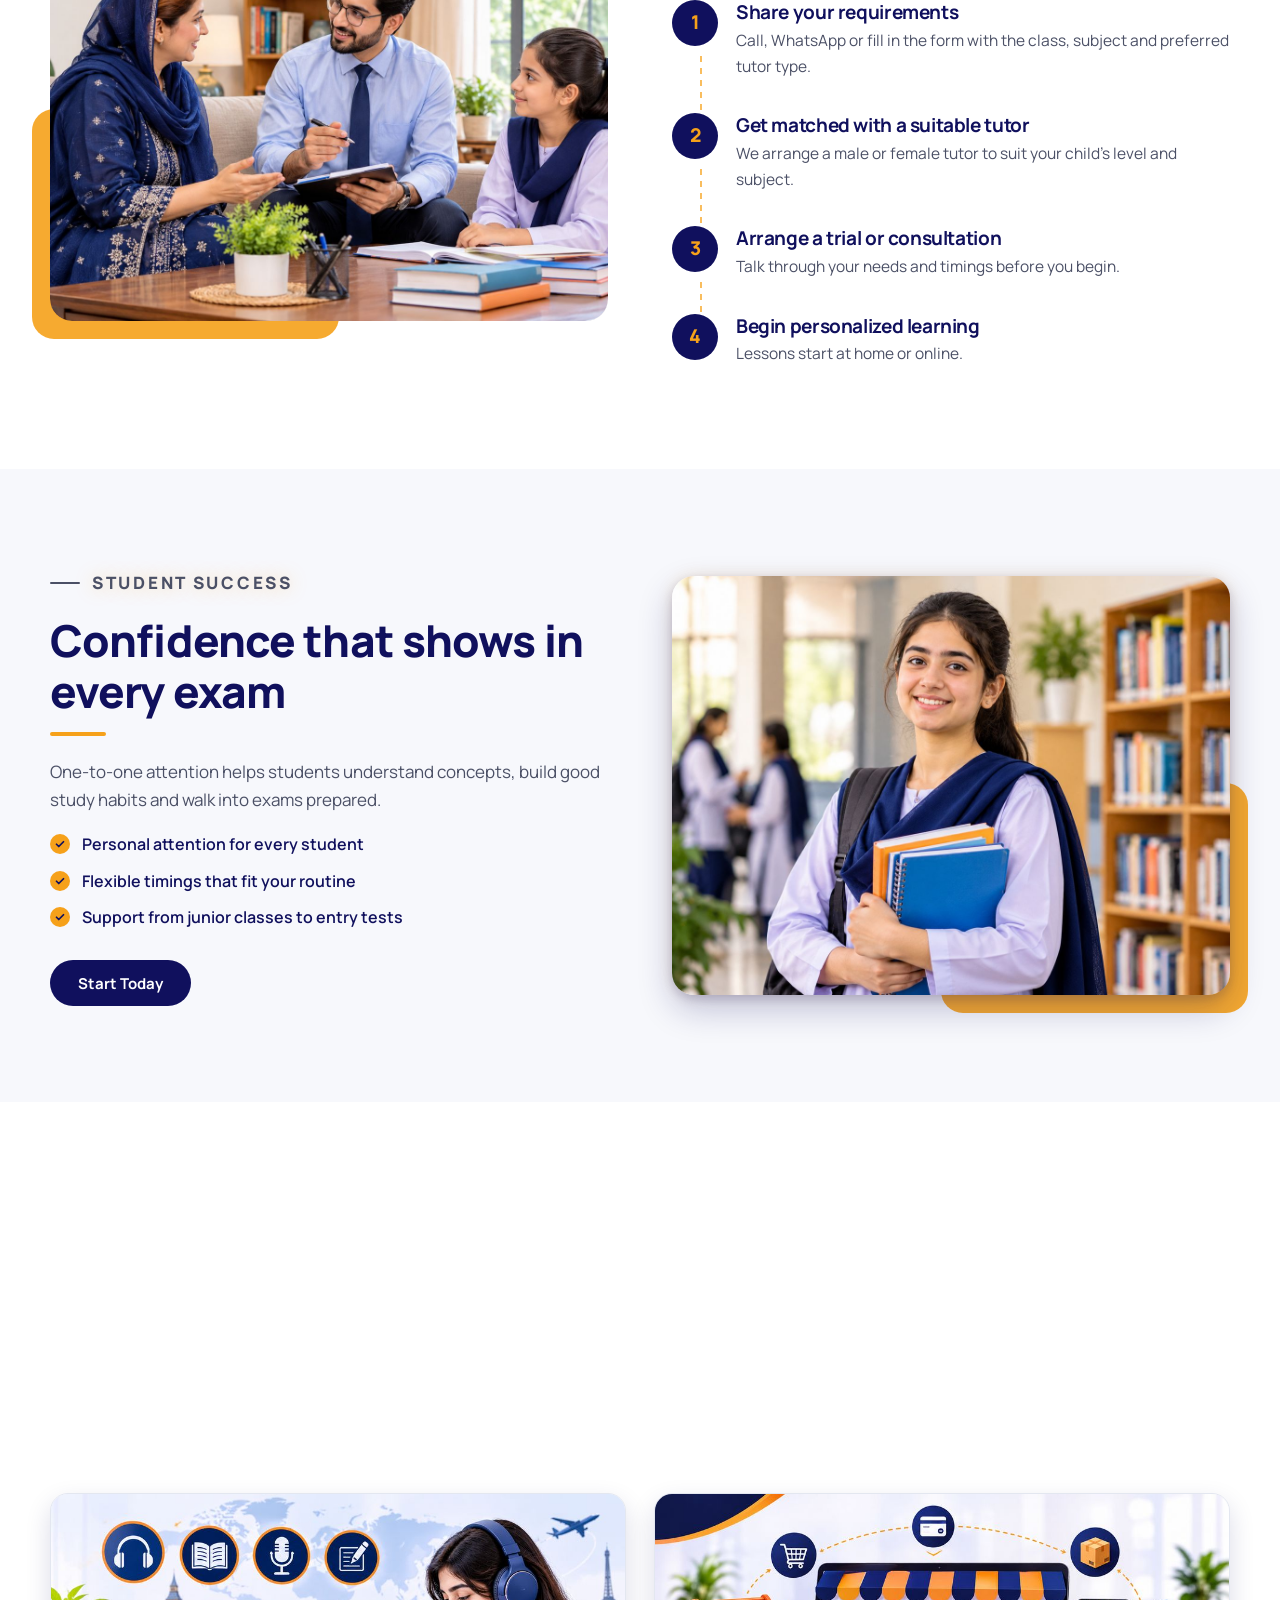
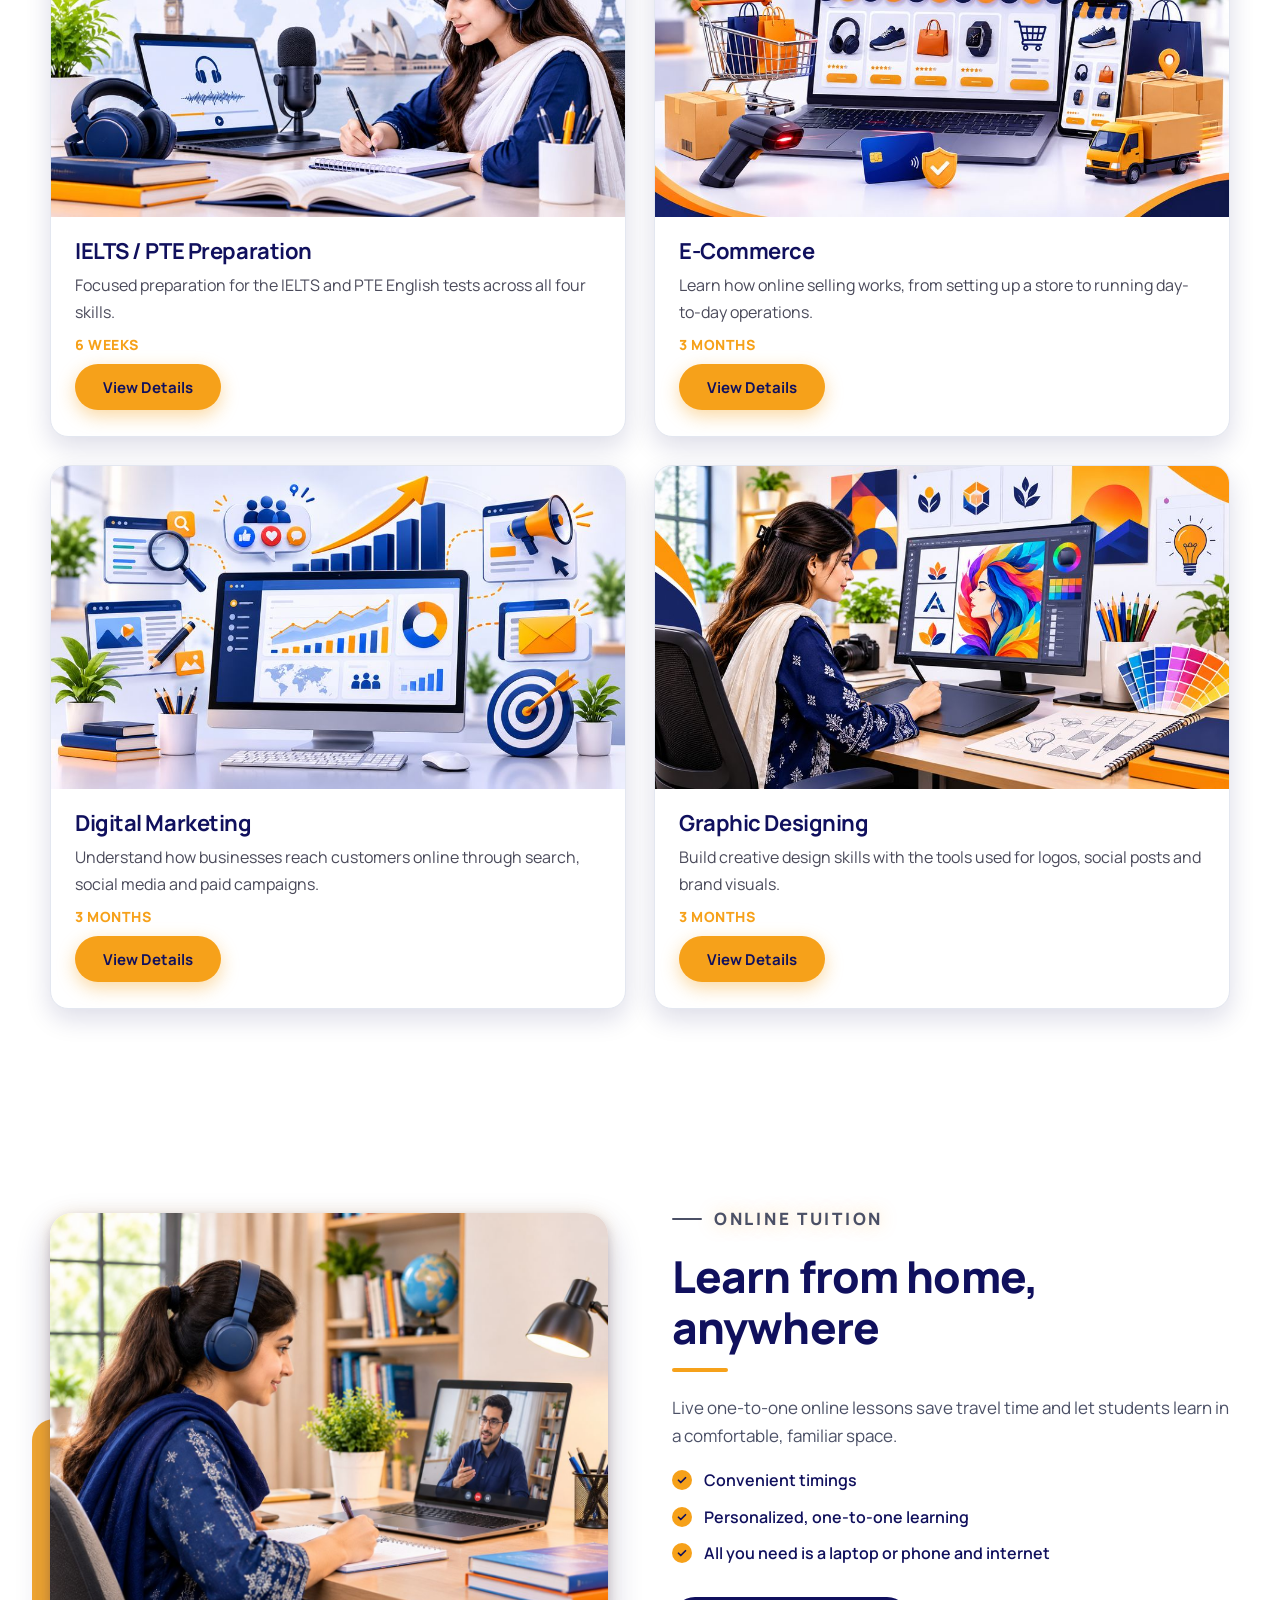
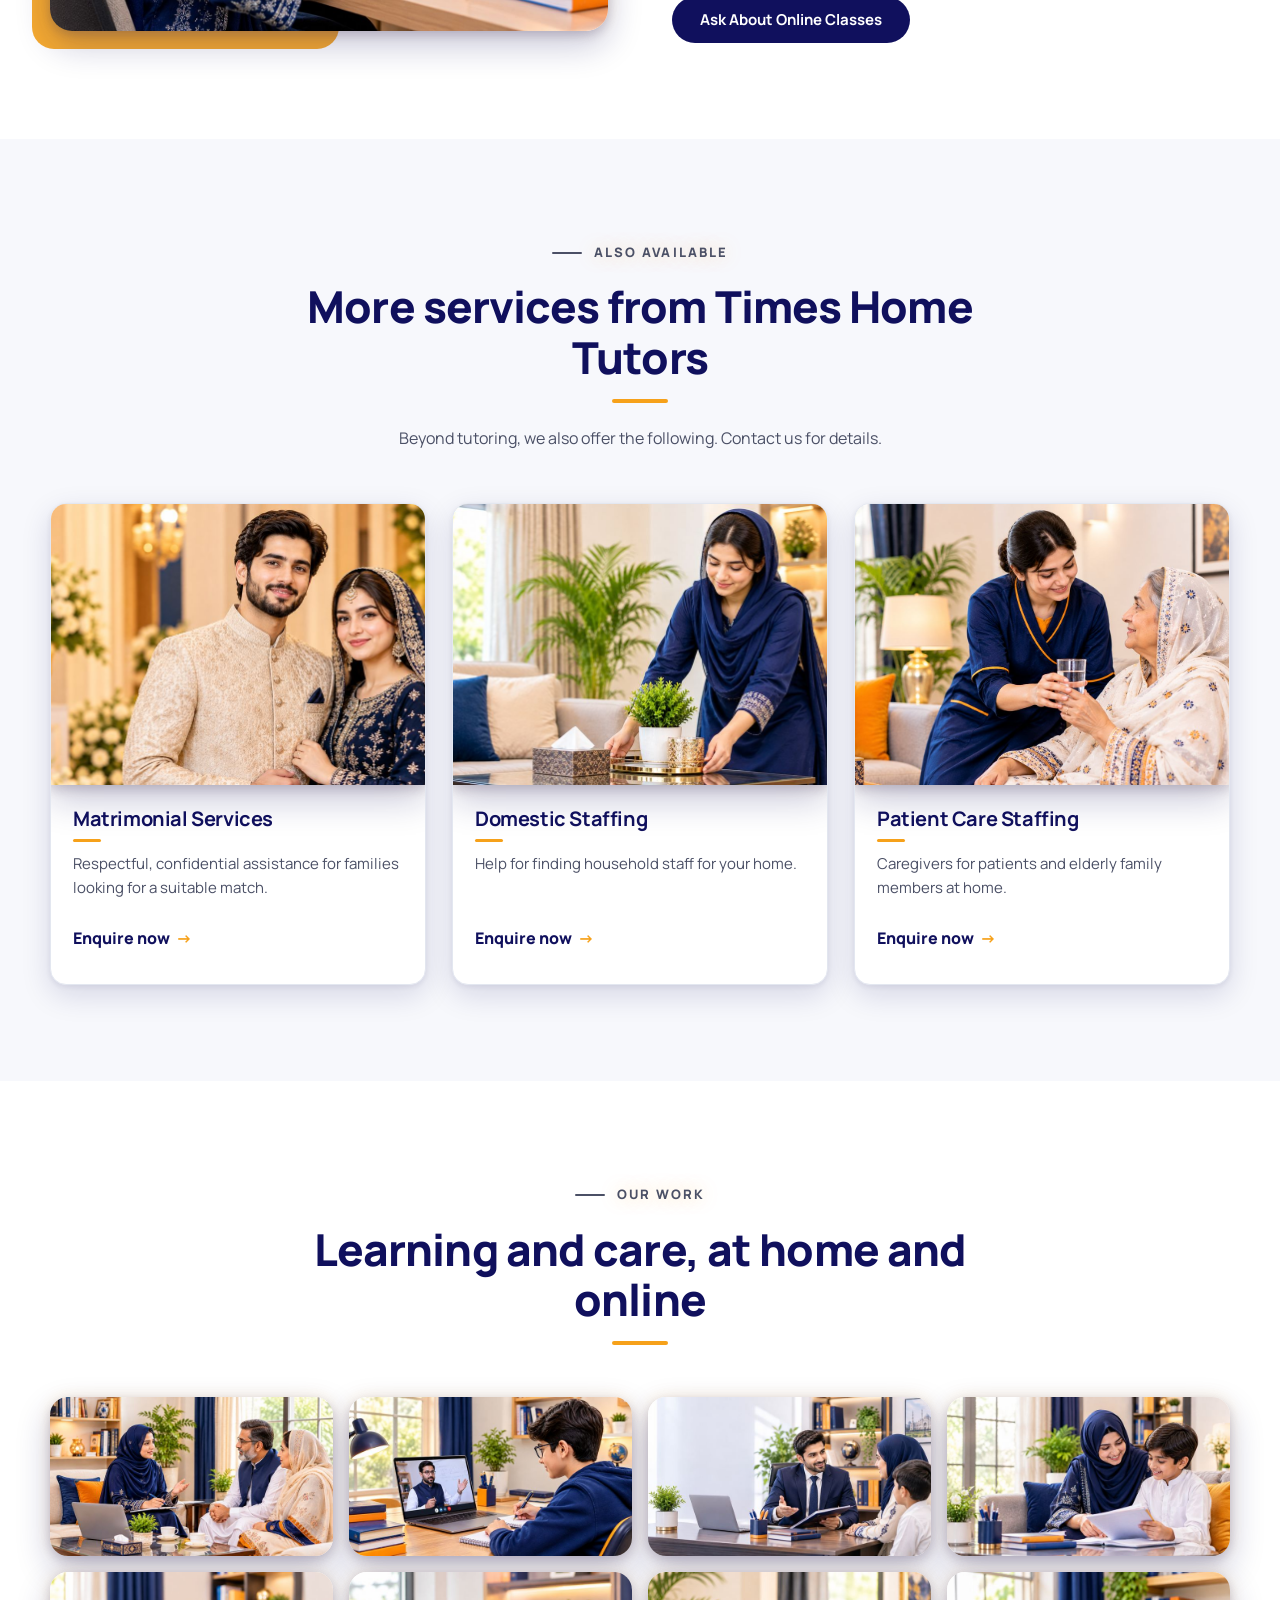
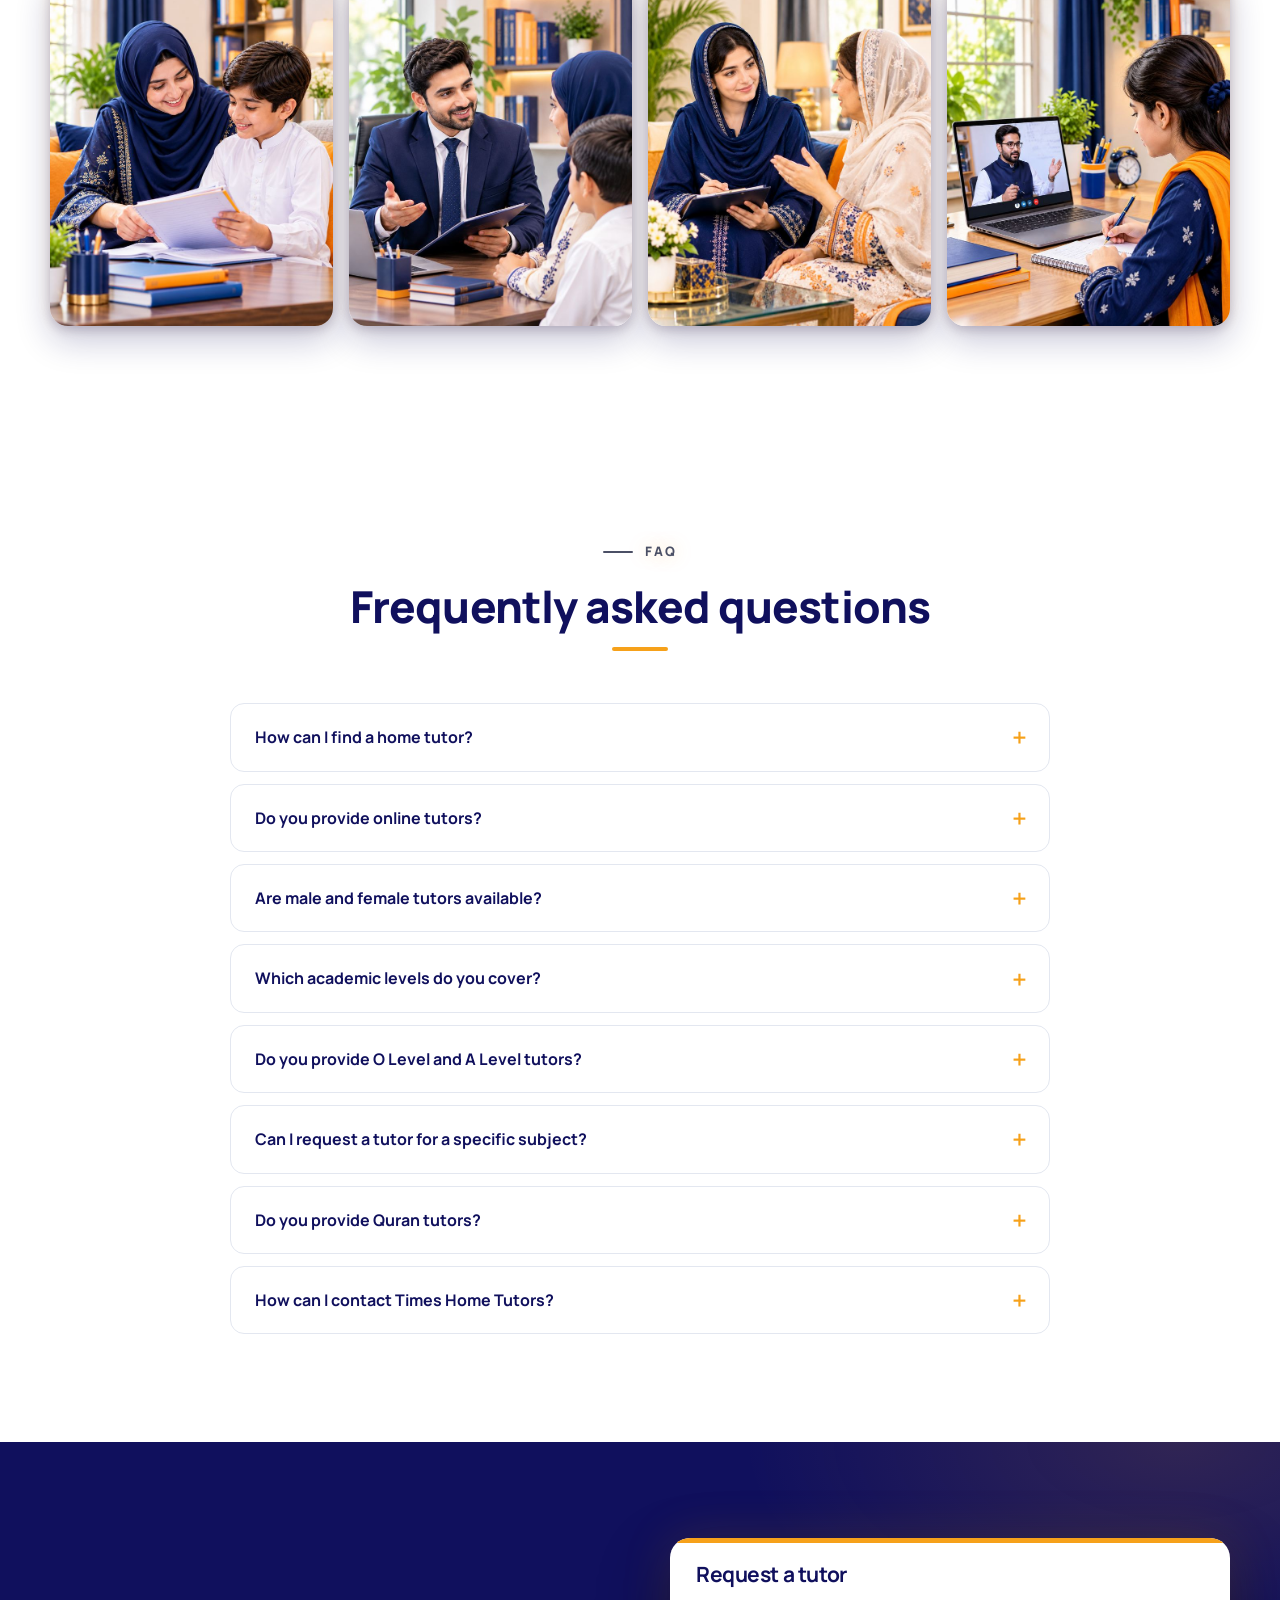
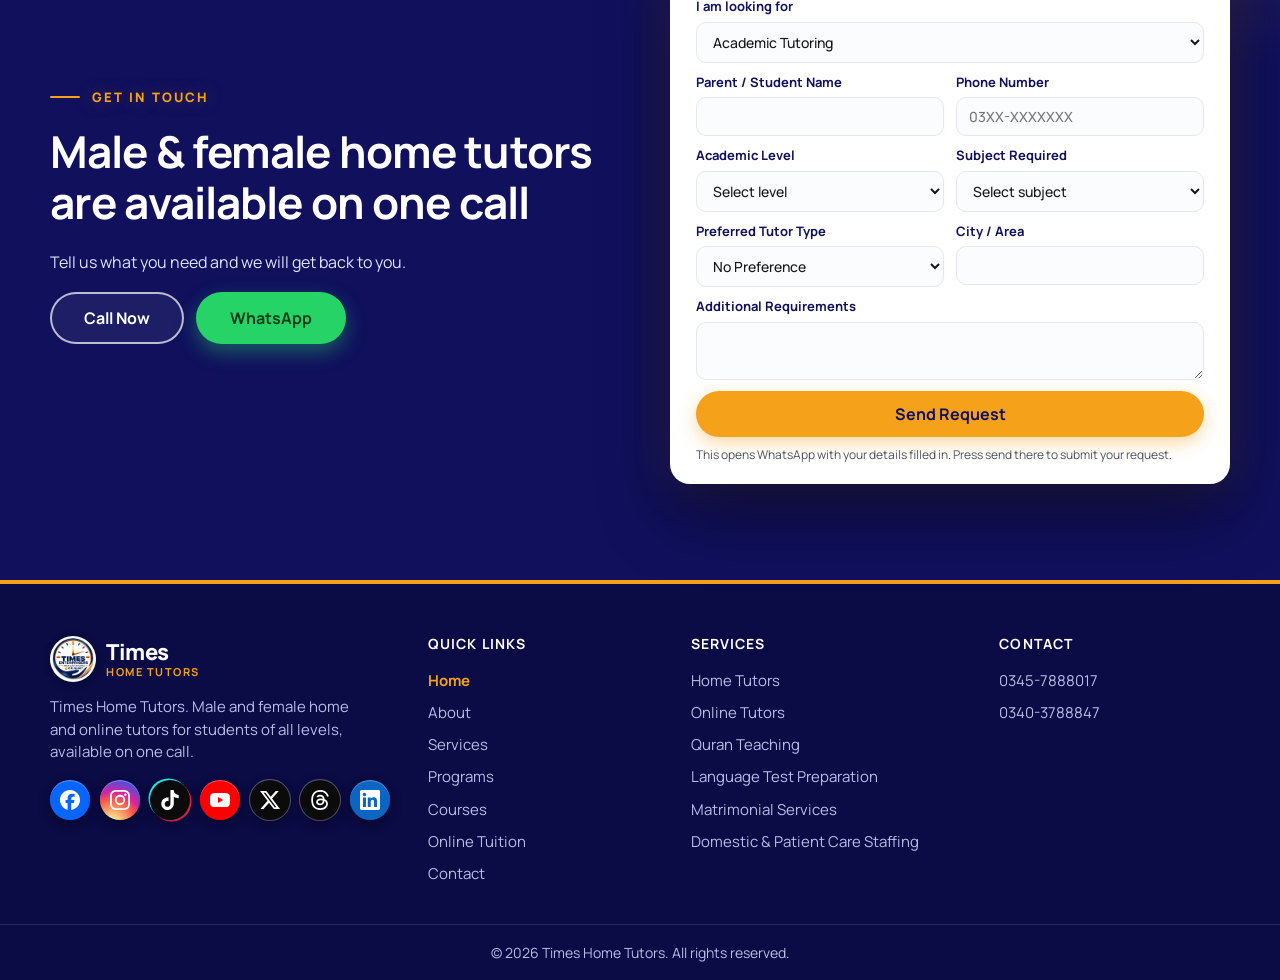
==== commit 950a3663: "Rename brand text from Times Enterprises to Times Home Tutors Co-Authored-By: Claude Sonnet 5.5 <nor" ====
--- a/index.html
+++ b/index.html
@@ -4,7 +4,7 @@
 <meta charset="utf-8">
 <meta name="viewport" content="width=device-width, initial-scale=1">
 <title>Times Home Tutors – Male &amp; Female Home &amp; Online Tutors</title>
-<meta name="description" content="Male and female home and online tutors for O/A Levels, Matric, F.Sc., juniors, seniors and Quran teaching. Call or WhatsApp Times Enterprises: 0345-7888017.">
+<meta name="description" content="Male and female home and online tutors for O/A Levels, Matric, F.Sc., juniors, seniors and Quran teaching. Call or WhatsApp Times Home Tutors: 0345-7888017.">
 <meta name="robots" content="index, follow, max-image-preview:large">
 <link rel="canonical" href="https://timesenterprisers.vercel.app/">
 <meta name="theme-color" content="#10105D">
@@ -17,7 +17,7 @@
 
 <!-- Open Graph (Facebook, LinkedIn, WhatsApp) -->
 <meta property="og:type" content="website">
-<meta property="og:site_name" content="Times Enterprises">
+<meta property="og:site_name" content="Times Home Tutors">
 <meta property="og:locale" content="en_US">
 <meta property="og:url" content="https://timesenterprisers.vercel.app/">
 <meta property="og:title" content="Times Home Tutors – Male &amp; Female Home &amp; Online Tutors">
@@ -41,7 +41,7 @@
   "@context": "https://schema.org",
   "@type": ["EducationalOrganization", "LocalBusiness"],
   "@id": "https://timesenterprisers.vercel.app/#organization",
-  "name": "Times Enterprises",
+  "name": "Times Home Tutors",
   "alternateName": "Times Home Tutors",
   "url": "https://timesenterprisers.vercel.app/",
   "logo": "https://timesenterprisers.vercel.app/icon-512.png",
@@ -78,7 +78,7 @@
   }
 }
 </script>
-<script type="application/ld+json">{"@context": "https://schema.org", "@type": "FAQPage", "mainEntity": [{"@type": "Question", "name": "How can I find a home tutor?", "acceptedAnswer": {"@type": "Answer", "text": "Call 0345-7888017 or 0340-3788847, message us on WhatsApp, or fill in the request form on this page with the class, subject and your preferred tutor type. We will get back to you to arrange a suitable tutor."}}, {"@type": "Question", "name": "Do you provide online tutors?", "acceptedAnswer": {"@type": "Answer", "text": "Yes, online tutors are one of our services. Choose “Online Tutor” as your preferred tutor type in the form, or tell us when you call."}}, {"@type": "Question", "name": "Are male and female tutors available?", "acceptedAnswer": {"@type": "Answer", "text": "Yes. Both male and female tutors are available. Tell us which you prefer when you contact us."}}, {"@type": "Question", "name": "Which academic levels do you cover?", "acceptedAnswer": {"@type": "Answer", "text": "We offer classes for juniors and seniors, Matric, F.Sc., and O and A Levels, including Cambridge, Edexcel and Oxford curricula, as well as language and entry test preparation."}}, {"@type": "Question", "name": "Do you provide O Level and A Level tutors?", "acceptedAnswer": {"@type": "Answer", "text": "Yes, we offer classes for O Levels and A Levels, including Cambridge, Edexcel and Oxford curricula. Contact us with your subject and we will help you from there."}}, {"@type": "Question", "name": "Can I request a tutor for a specific subject?", "acceptedAnswer": {"@type": "Answer", "text": "Yes. You can choose a subject in the request form. Subjects shown on this page include Science, Biology, Computer Science and Arts. If you need another subject, call or WhatsApp us and ask."}}, {"@type": "Question", "name": "Do you provide Quran tutors?", "acceptedAnswer": {"@type": "Answer", "text": "Yes, Quran teaching is one of our services. Contact us for details and to arrange a tutor."}}, {"@type": "Question", "name": "How can I contact Times Enterprises?", "acceptedAnswer": {"@type": "Answer", "text": "Call 0345-7888017 or 0340-3788847, message us on WhatsApp at 0345-7888017, use the request form on this page, or reach us through our social media pages linked in the footer."}}]}</script>
+<script type="application/ld+json">{"@context": "https://schema.org", "@type": "FAQPage", "mainEntity": [{"@type": "Question", "name": "How can I find a home tutor?", "acceptedAnswer": {"@type": "Answer", "text": "Call 0345-7888017 or 0340-3788847, message us on WhatsApp, or fill in the request form on this page with the class, subject and your preferred tutor type. We will get back to you to arrange a suitable tutor."}}, {"@type": "Question", "name": "Do you provide online tutors?", "acceptedAnswer": {"@type": "Answer", "text": "Yes, online tutors are one of our services. Choose “Online Tutor” as your preferred tutor type in the form, or tell us when you call."}}, {"@type": "Question", "name": "Are male and female tutors available?", "acceptedAnswer": {"@type": "Answer", "text": "Yes. Both male and female tutors are available. Tell us which you prefer when you contact us."}}, {"@type": "Question", "name": "Which academic levels do you cover?", "acceptedAnswer": {"@type": "Answer", "text": "We offer classes for juniors and seniors, Matric, F.Sc., and O and A Levels, including Cambridge, Edexcel and Oxford curricula, as well as language and entry test preparation."}}, {"@type": "Question", "name": "Do you provide O Level and A Level tutors?", "acceptedAnswer": {"@type": "Answer", "text": "Yes, we offer classes for O Levels and A Levels, including Cambridge, Edexcel and Oxford curricula. Contact us with your subject and we will help you from there."}}, {"@type": "Question", "name": "Can I request a tutor for a specific subject?", "acceptedAnswer": {"@type": "Answer", "text": "Yes. You can choose a subject in the request form. Subjects shown on this page include Science, Biology, Computer Science and Arts. If you need another subject, call or WhatsApp us and ask."}}, {"@type": "Question", "name": "Do you provide Quran tutors?", "acceptedAnswer": {"@type": "Answer", "text": "Yes, Quran teaching is one of our services. Contact us for details and to arrange a tutor."}}, {"@type": "Question", "name": "How can I contact Times Home Tutors?", "acceptedAnswer": {"@type": "Answer", "text": "Call 0345-7888017 or 0340-3788847, message us on WhatsApp at 0345-7888017, use the request form on this page, or reach us through our social media pages linked in the footer."}}]}</script>
 
 <link rel="preconnect" href="https://fonts.googleapis.com">
 <link rel="preconnect" href="https://fonts.gstatic.com" crossorigin>
@@ -92,7 +92,7 @@
 <!-- ============ NAVBAR ============ -->
 <header class="nav" id="nav">
   <div class="container nav__in">
-    <!-- LOGO PLACEHOLDER: replace .brand__mark + text with <img src="images/logo.svg" alt="Times Enterprises"> when the client sends the logo -->
+    <!-- LOGO PLACEHOLDER: replace .brand__mark + text with <img src="images/logo.svg" alt="Times Home Tutors"> when the client sends the logo -->
     <a href="#home" class="brand" aria-label="Times Home Tutors – home">
       <img class="brand__logo" src="images/logo-sm.png" alt="" width="48" height="48">
       <span class="brand__txt"><strong>Times</strong><small>Home Tutors</small></span>
@@ -153,10 +153,10 @@
       </picture>
     </div>
     <div class="split__txt">
-      <p class="eyebrow eyebrow--dark">ABOUT TIMES ENTERPRISES</p>
+      <p class="eyebrow eyebrow--dark">ABOUT TIMES HOME TUTORS</p>
       <h2 id="about-title">Education that comes to your doorstep</h2>
       <!-- CONTENT TO CONFIRM WITH CLIENT: approved company introduction, years of experience -->
-      <p>Times Enterprises, through its Times Home Tutors service, connects students and families with male and female tutors for home and online learning, so every student gets the personal attention they need.</p>
+      <p>Times Home Tutors connects students and families with male and female tutors for home and online learning, so every student gets the personal attention they need.</p>
       <ul class="ticks">
         <li>Male and female tutors available</li>
         <li>Home tutoring and online tutoring</li>
@@ -175,14 +175,14 @@
 <section class="sec sec--gray owner" id="owner" aria-labelledby="owner-title">
   <div class="container split split--rev">
     <div class="split__media">
-      <picture><img src="images/owner.jpg" style="object-position:center 18%" alt="Malik Ali Shahnawaz, who has managed Times Enterprises for 12 years" loading="lazy" width="800" height="791"></picture>
+      <picture><img src="images/owner.jpg" style="object-position:center 18%" alt="Malik Ali Shahnawaz, who has managed Times Home Tutors for 12 years" loading="lazy" width="800" height="791"></picture>
     </div>
     <div class="split__txt">
       <p class="eyebrow eyebrow--dark">MEET THE LEADER</p>
-      <h2 id="owner-title">The person behind Times Enterprises</h2>
-      <p class="owner__name"><strong>Malik Ali Shahnawaz</strong><span>Leading Times Enterprises</span></p>
-      <p>For 12 years, Malik Ali Shahnawaz has managed Times Enterprises with one simple belief: every family deserves a dependable, respectful service they can trust.</p>
-      <p>His hands-on approach, personal attention to every enquiry and care in matching the right person to the right need have shaped how Times Enterprises serves families today.</p>
+      <h2 id="owner-title">The person behind Times Home Tutors</h2>
+      <p class="owner__name"><strong>Malik Ali Shahnawaz</strong><span>Leading Times Home Tutors</span></p>
+      <p>For 12 years, Malik Ali Shahnawaz has managed Times Home Tutors with one simple belief: every family deserves a dependable, respectful service they can trust.</p>
+      <p>His hands-on approach, personal attention to every enquiry and care in matching the right person to the right need have shaped how Times Home Tutors serves families today.</p>
       <ul class="owner__chips">
         <li>12 years of experience</li>
         <li>Hands-on management</li>
@@ -453,7 +453,7 @@
   <div class="container">
     <header class="sec__head">
       <p class="eyebrow eyebrow--dark">ALSO AVAILABLE</p>
-      <h2 id="other-title">More services from Times Enterprises</h2>
+      <h2 id="other-title">More services from Times Home Tutors</h2>
       <p>Beyond tutoring, we also offer the following. Contact us for details.</p>
     </header>
     <div class="cards cards--3">
@@ -522,7 +522,7 @@
     <details><summary>Do you provide O Level and A Level tutors?</summary><p>Yes, we offer classes for O Levels and A Levels, including Cambridge, Edexcel and Oxford curricula. Contact us with your subject and we will help you from there.</p></details>
     <details><summary>Can I request a tutor for a specific subject?</summary><p>Yes. You can choose a subject in the request form. Subjects shown on this page include Science, Biology, Computer Science and Arts. If you need another subject, call or WhatsApp us and ask.</p></details>
     <details><summary>Do you provide Quran tutors?</summary><p>Yes, Quran teaching is one of our services. Contact us for details and to arrange a tutor.</p></details>
-    <details><summary>How can I contact Times Enterprises?</summary><p>Call 0345-7888017 or 0340-3788847, message us on WhatsApp at 0345-7888017, use the request form on this page, or reach us through our social media pages linked in the footer.</p></details>
+    <details><summary>How can I contact Times Home Tutors?</summary><p>Call 0345-7888017 or 0340-3788847, message us on WhatsApp at 0345-7888017, use the request form on this page, or reach us through our social media pages linked in the footer.</p></details>
   </div>
 </section>
 
@@ -599,7 +599,7 @@
   <div class="container foot__grid">
     <div>
       <a href="#home" class="brand brand--light" aria-label="Times Home Tutors – home"><img class="brand__logo" src="images/logo.png" alt="" width="48" height="48"><span class="brand__txt"><strong>Times</strong><small>Home Tutors</small></span></a>
-      <p>Times Enterprises. Male and female home and online tutors for students of all levels, available on one call.</p>
+      <p>Times Home Tutors. Male and female home and online tutors for students of all levels, available on one call.</p>
       <div class="social social--brand" aria-label="Social media">
         <a href="https://www.facebook.com/share/19YZA6n1WC/" target="_blank" rel="noopener" aria-label="Facebook"><svg viewBox="0 0 24 24" aria-hidden="true" focusable="false"><path d="M9.101 23.691v-7.98H6.627v-3.667h2.474v-1.58c0-4.085 1.848-5.978 5.858-5.978.401 0 .955.042 1.468.103a8.68 8.68 0 0 1 1.141.195v3.325a8.623 8.623 0 0 0-.653-.036 26.805 26.805 0 0 0-.733-.009c-.707 0-1.259.096-1.675.309a1.686 1.686 0 0 0-.679.622c-.258.42-.374.995-.374 1.752v1.297h3.919l-.386 2.103-.287 1.564h-3.246v8.245C19.396 23.238 24 18.179 24 12.044c0-6.627-5.373-12-12-12s-12 5.373-12 12c0 5.628 3.874 10.35 9.101 11.647Z"/></svg></a>
         <a href="https://www.instagram.com/timeshometuition/" target="_blank" rel="noopener" aria-label="Instagram"><svg viewBox="0 0 24 24" aria-hidden="true" focusable="false"><path d="M7.0301.084c-1.2768.0602-2.1487.264-2.911.5634-.7888.3075-1.4575.72-2.1228 1.3877-.6652.6677-1.075 1.3368-1.3802 2.127-.2954.7638-.4956 1.6365-.552 2.914-.0564 1.2775-.0689 1.6882-.0626 4.947.0062 3.2586.0206 3.6671.0825 4.9473.061 1.2765.264 2.1482.5635 2.9107.308.7889.72 1.4573 1.388 2.1228.6679.6655 1.3365 1.0743 2.1285 1.38.7632.295 1.6361.4961 2.9134.552 1.2773.056 1.6884.069 4.9462.0627 3.2578-.0062 3.668-.0207 4.9478-.0814 1.28-.0607 2.147-.2652 2.9098-.5633.7889-.3086 1.4578-.72 2.1228-1.3881.665-.6682 1.0745-1.3378 1.3795-2.1284.2957-.7632.4966-1.636.552-2.9124.056-1.2809.0692-1.6898.063-4.948-.0063-3.2583-.021-3.6668-.0817-4.9465-.0607-1.2797-.264-2.1487-.5633-2.9117-.3084-.7889-.72-1.4568-1.3876-2.1228C21.2982 1.33 20.628.9208 19.8378.6165 19.074.321 18.2017.1197 16.9244.0645 15.6471.0093 15.236-.005 11.977.0014 8.718.0076 8.31.0215 7.0301.0839m.1402 21.6932c-1.17-.0509-1.8053-.2453-2.2287-.408-.5606-.216-.96-.4771-1.3819-.895-.422-.4178-.6811-.8186-.9-1.378-.1644-.4234-.3624-1.058-.4171-2.228-.0595-1.2645-.072-1.6442-.079-4.848-.007-3.2037.0053-3.583.0607-4.848.05-1.169.2456-1.805.408-2.2282.216-.5613.4762-.96.895-1.3816.4188-.4217.8184-.6814 1.3783-.9003.423-.1651 1.0575-.3614 2.227-.4171 1.2655-.06 1.6447-.072 4.848-.079 3.2033-.007 3.5835.005 4.8495.0608 1.169.0508 1.8053.2445 2.228.408.5608.216.96.4754 1.3816.895.4217.4194.6816.8176.9005 1.3787.1653.4217.3617 1.056.4169 2.2263.0602 1.2655.0739 1.645.0796 4.848.0058 3.203-.0055 3.5834-.061 4.848-.051 1.17-.245 1.8055-.408 2.2294-.216.5604-.4763.96-.8954 1.3814-.419.4215-.8181.6811-1.3783.9-.4224.1649-1.0577.3617-2.2262.4174-1.2656.0595-1.6448.072-4.8493.079-3.2045.007-3.5825-.006-4.848-.0608M16.953 5.5864A1.44 1.44 0 1 0 18.39 4.144a1.44 1.44 0 0 0-1.437 1.4424M5.8385 12.012c.0067 3.4032 2.7706 6.1557 6.173 6.1493 3.4026-.0065 6.157-2.7701 6.1506-6.1733-.0065-3.4032-2.771-6.1565-6.174-6.1498-3.403.0067-6.156 2.771-6.1496 6.1738M8 12.0077a4 4 0 1 1 4.008 3.9921A3.9996 3.9996 0 0 1 8 12.0077"/></svg></a>
@@ -614,7 +614,7 @@
     <div><h4>Services</h4><a href="#services">Home Tutors</a><a href="#services">Online Tutors</a><a href="#services">Quran Teaching</a><a href="#services">Language Test Preparation</a><a href="#other">Matrimonial Services</a><a href="#other">Domestic &amp; Patient Care Staffing</a></div>
     <div><h4>Contact</h4><a href="tel:+923457888017">0345-7888017</a><a href="tel:+923403788847">0340-3788847</a><!-- ADD when confirmed: address and email --></div>
   </div>
-  <div class="foot__copy"><div class="container">© <span id="yr">2026</span> Times Enterprises. All rights reserved.</div></div>
+  <div class="foot__copy"><div class="container">© <span id="yr">2026</span> Times Home Tutors. All rights reserved.</div></div>
 </footer>
 
 <a class="wa-float" id="waFloat" href="https://wa.me/923457888017?text=Assalam%20o%20Alaikum%2C%20I%20need%20a%20tutor." target="_blank" rel="noopener" aria-label="Chat with us on WhatsApp">
--- a/styles.css
+++ b/styles.css
@@ -1092,3 +1092,25 @@
 /* footer quick links follow the top menu */
 .foot__nav a{transition:color .25s,padding-left .25s}
 .foot__nav a.is-active{color:var(--orange)!important;font-weight:700;padding-left:8px;border-left:3px solid var(--orange)}
+.foot__nav a.is-active{border-left:0!important;padding-left:0!important}
+
+/* ===== trust bar on phones: even spacing, calmer sequential highlight ===== */
+@media (max-width:700px){
+  .trust{padding:22px 0 22px!important;margin-top:0!important}
+  .trust__grid{animation:none!important;box-shadow:0 10px 26px rgba(16,16,93,.14)!important}
+  .trust__grid::after{display:none}
+  .trust__item{padding:16px 18px!important;gap:16px}
+  .trust__item:hover{transform:none;background:transparent}
+  .trust__item svg{width:26px!important;height:26px!important;padding:11px!important;box-sizing:content-box;background:#FFF0D6!important;animation:tIcon 8s ease-in-out infinite!important}
+  .trust__item:nth-child(2) svg{animation-delay:2s!important}.trust__item:nth-child(3) svg{animation-delay:4s!important}.trust__item:nth-child(4) svg{animation-delay:6s!important}
+  .trust__item::before{left:0!important;right:auto!important;top:14%;bottom:14%!important;height:auto!important;width:4px;border-radius:0 4px 4px 0;transform:scaleY(0)!important;transform-origin:center;animation:tBar 8s ease-in-out infinite!important}
+  .trust__item:nth-child(2)::before{animation-delay:2s!important}.trust__item:nth-child(3)::before{animation-delay:4s!important}.trust__item:nth-child(4)::before{animation-delay:6s!important}
+  .trust__item{animation:tRow 8s ease-in-out infinite!important}
+  .trust__item:nth-child(2){animation-delay:2s!important}.trust__item:nth-child(3){animation-delay:4s!important}.trust__item:nth-child(4){animation-delay:6s!important}
+}
+@keyframes tBar{0%,28%,100%{transform:scaleY(0)}6%,22%{transform:scaleY(1)}}
+@keyframes tRow{0%,28%,100%{background:transparent}6%,22%{background:#FFF8EC}}
+@keyframes tIcon{0%,28%,100%{background:#FFF0D6;stroke:var(--orange)}6%,22%{background:var(--orange);stroke:var(--navy)}}
+@media (max-width:700px) and (prefers-reduced-motion:reduce){.trust__item,.trust__item::before,.trust__item svg{animation:none!important}}
+@media (max-width:700px){.trust{padding:40px 0 0!important}}
+@media (max-width:700px){.trust{padding-top:50px!important}.trust+.about{padding-top:28px!important}}
